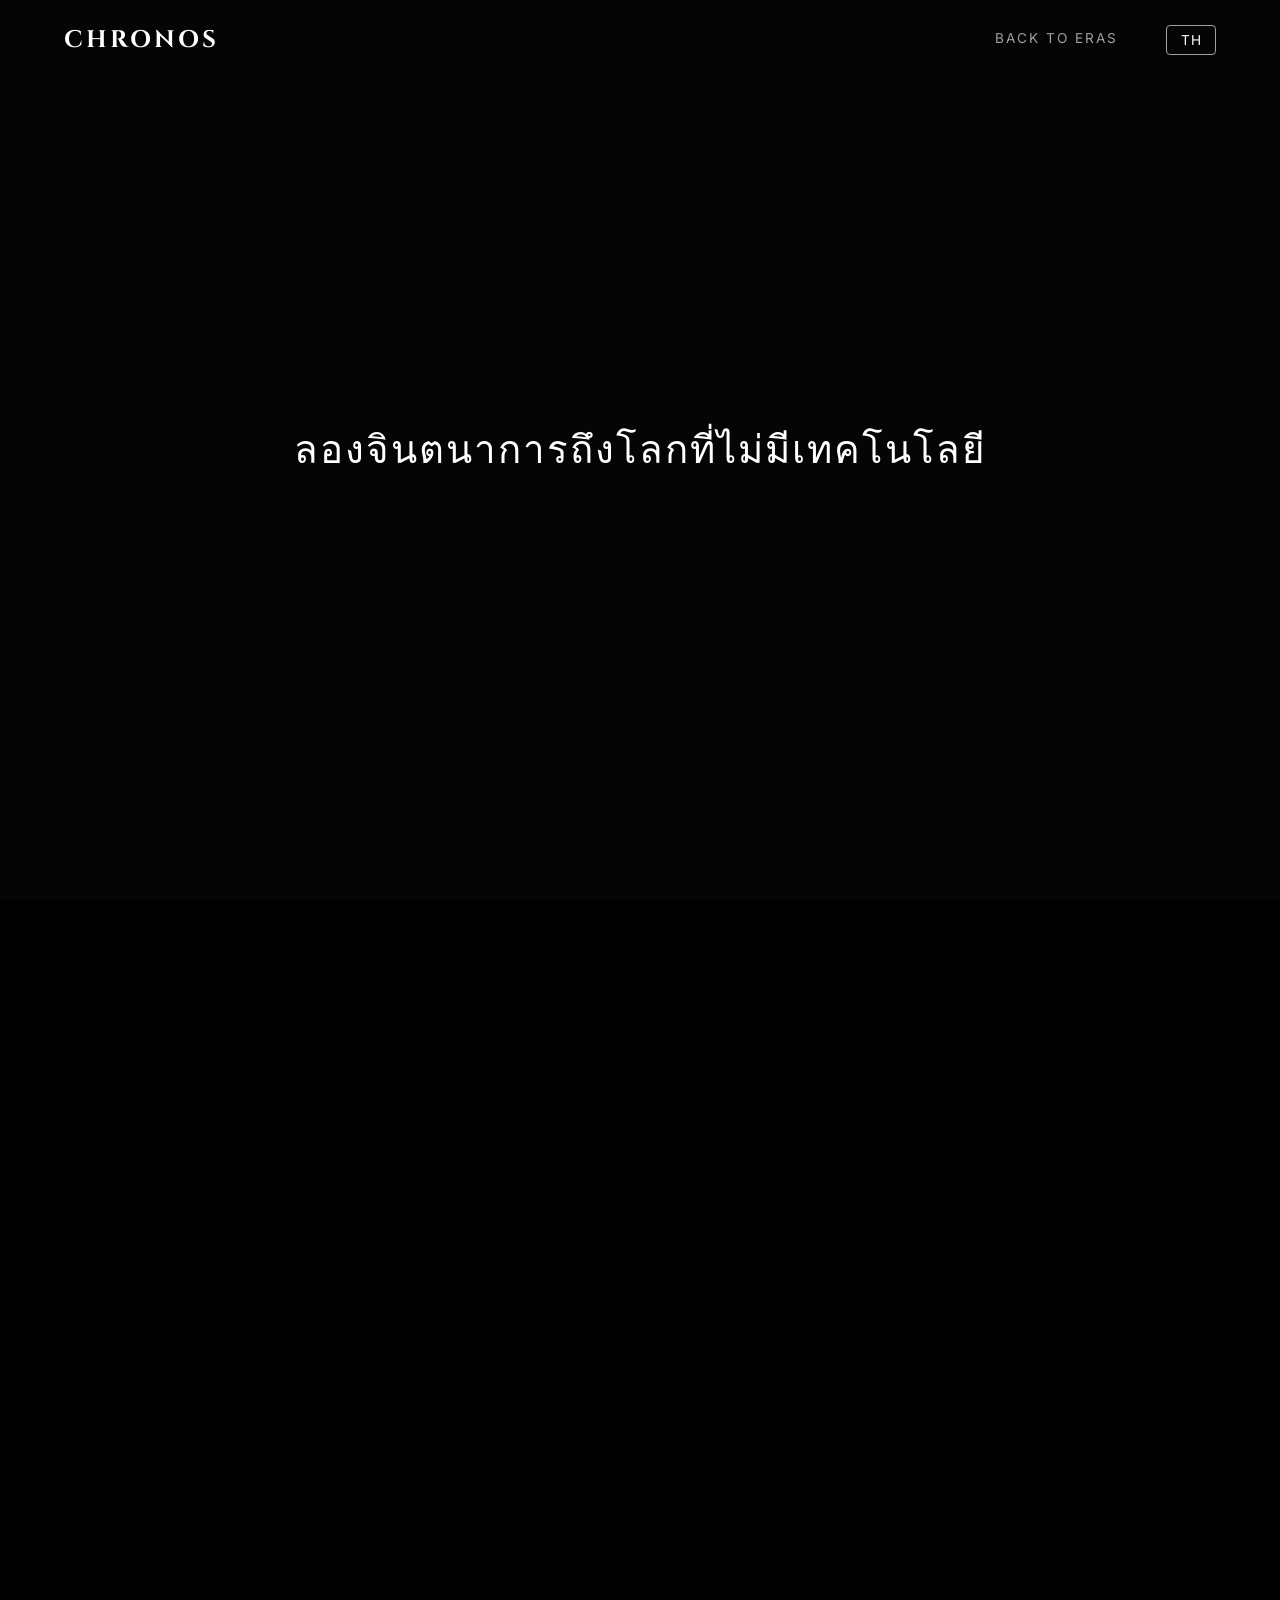
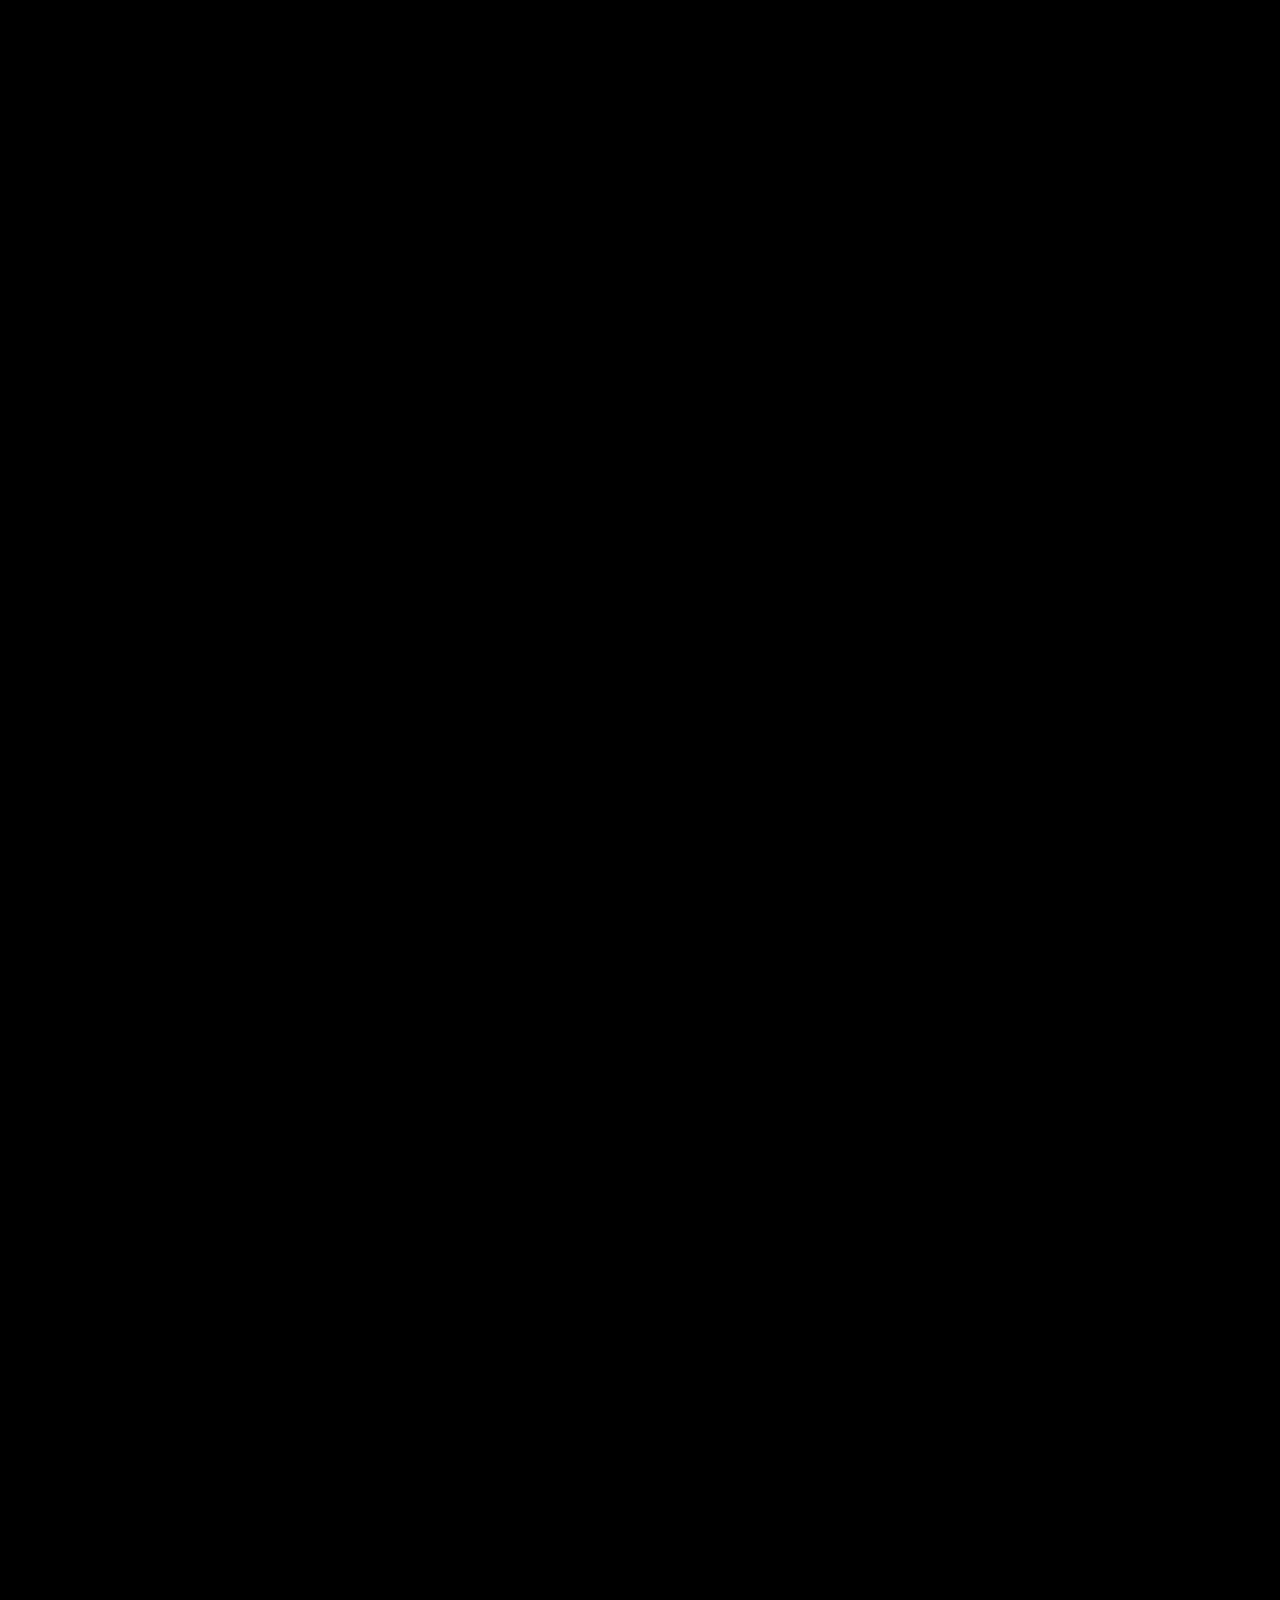
==== chapter1.html @ 2798e58b "feat: implement interactive vertical parallax slider with multi-language support and navigation scro" ====
<!DOCTYPE html>
<html lang="en">
<head>
    <meta charset="UTF-8">
    <meta name="viewport" content="width=device-width, initial-scale=1.0">
    <title>CHRONOS - Chapter 1: Stone Age</title>

    <!-- Google Fonts -->
    <link rel="preconnect" href="https://fonts.googleapis.com">
    <link rel="preconnect" href="https://fonts.gstatic.com" crossorigin>
    <link href="https://fonts.googleapis.com/css2?family=Cinzel:wght@400;700&family=Inter:wght@300;400;600&display=swap" rel="stylesheet">

    <!-- CSS -->
    <link rel="stylesheet" href="css/global.css">
    <link rel="stylesheet" href="css/chapter1.css">
</head>
<body>
    <!-- Navbar -->
    <nav class="navbar">
        <div class="nav-left">
            <a href="index.html" class="logo" id="nav-logo">CHRONOS</a>
        </div>
        <div class="nav-right">
            <ul class="nav-links">
                <li><a href="index.html?era=0" id="nav-back">Back to Eras</a></li>
            </ul>
            <!-- Language Switcher -->
            <button id="lang-toggle" class="control-btn" aria-label="Toggle Language">
                <span id="lang-text">TH</span>
            </button>
        </div>
    </nav>

    <!-- Scroll Spacer -->
    <div class="scroll-container"></div>

    <!-- Parallax Viewport -->
    <div class="parallax-viewport">
        <!-- Z-Index Matrix layers -->
        <img src="assets/img/sky-base.PNG" class="layer layer-sky" alt="Sky">
        
        <img src="assets/img/sun-rising.PNG" class="layer layer-sun" id="layer-sun" alt="Sun">
        
        <img src="assets/img/clouds-bg.PNG" class="layer layer-clouds-bg" id="layer-clouds-bg" alt="Clouds Background">

        <img src="assets/img/clouds-fg.PNG" class="layer layer-clouds-fg" id="layer-clouds-fg" alt="Clouds Foreground">
        
        <img src="assets/img/savanna-ground.PNG" class="layer layer-ground" alt="Savanna Ground">
        
        <img src="assets/img/Lion.png" class="layer layer-lion" id="layer-lion" alt="Lion">

        <img src="assets/img/deer.PNG" class="layer layer-deer" id="layer-deer" alt="Deer">

        <img src="assets/img/bird.png" class="layer layer-bird" id="layer-bird" alt="bird">

        <img src="assets/img/cave-entrance.PNG" class="layer layer-cave-entrance" id="layer-cave-entrance" alt="Cave Entrance">

        <img src="assets/img/cave-midground.PNG" class="layer layer-cave-mid" id="layer-cave-mid" alt="Cave Midground">

        <img src="assets/img/cave-foreground.PNG" class="layer layer-cave-front" id="layer-cave-front" alt="Cave Foreground">

        <!-- Phase 0: Prologue Overlay --> 
        <div class="black-overlay" id="black-overlay"></div>
        <div class="prologue-container" id="prologue-container">
            <p class="prologue-text" id="prologue-1"></p>
            <p class="prologue-text" id="prologue-2"></p>
            <p class="prologue-text" id="prologue-3"></p>
            <p class="prologue-text" id="prologue-4"></p>
        </div>

        <!-- Phase 4: Savanna Text Overlay -->
        <div class="savanna-text-container" id="savanna-text-container">
            <p id="savanna-text"></p>
        </div>
    </div>

    <!-- JS -->
    <script src="js/chapter1.js"></script>
</body>
</html>
---- css/global.css ----
@import url('https://fonts.googleapis.com/css2?family=Cinzel:wght@400;700&family=Inter:wght@300;400;600&display=swap');

:root {
    /* Color Palette - Permanent Dark Mode */
    --bg-color: #050505;
    --text-primary: #ffffff;
    --text-secondary: #a0a0a5;
    
    /* Dynamic Era Theme Color */
    --era-color: #d4af37; /* Default Gold */
    --accent-color: var(--era-color);
    --accent-hover: #f3e5ab;
    
    --nav-bg: rgba(5, 5, 5, 0.9);

    /* Typography */
    --font-heading: 'Cinzel', serif;
    --font-body: 'Inter', sans-serif;

    /* Layout */
    --nav-height: 80px;
}

* {
    margin: 0;
    padding: 0;
    box-sizing: border-box;
}

body {
    background-color: var(--bg-color);
    color: var(--text-primary);
    font-family: var(--font-body);
    overflow: hidden;
    /* Prevent body scroll entirely */
    line-height: 1.6;
    -webkit-font-smoothing: antialiased;
    transition: background-color 0.5s ease, color 0.5s ease;
}

/* Minimal Navbar */
.navbar {
    position: fixed;
    top: 0;
    left: 0;
    width: 100%;
    height: var(--nav-height);
    display: flex;
    justify-content: space-between;
    align-items: center;
    padding: 0 5%;
    z-index: 100;
    background: transparent;
}

.nav-left {
    display: flex;
    align-items: center;
}

.logo {
    font-family: var(--font-heading);
    font-size: 1.5rem;
    font-weight: 700;
    letter-spacing: 3px;
    color: var(--text-primary);
    text-transform: uppercase;
    text-decoration: none;
}

.nav-links {
    display: flex;
    list-style: none;
    gap: 3rem;
}

/* Navbar Controls (Theme, Lang) */
.nav-right {
    display: flex;
    align-items: center;
    gap: 3rem;
}

.control-btn {
    background: none;
    border: 1px solid var(--text-secondary);
    color: var(--text-primary);
    cursor: pointer;
    font-family: var(--font-body);
    font-size: 0.85rem;
    padding: 0.4rem 0.8rem;
    border-radius: 4px;
    display: flex;
    align-items: center;
    justify-content: center;
    transition: color 0.3s ease, background-color 0.3s ease, border-color 0.3s ease, opacity 0.3s ease;
    text-transform: uppercase;
    letter-spacing: 1px;
}

#lang-toggle {
    min-width: 50px;
    /* Lock width for TH/EN switch */
}

.control-btn:hover {
    border-color: var(--accent-color);
    color: var(--accent-color);
}

.control-btn svg {
    width: 18px;
    height: 18px;
    fill: currentColor;
}

.nav-links a {
    text-decoration: none;
    color: var(--text-secondary);
    font-size: 0.85rem;
    text-transform: uppercase;
    letter-spacing: 2px;
    transition: color 0.3s ease;
    position: relative;
    padding-bottom: 5px;

    /* Layout Lock */
    display: inline-flex;
    justify-content: center;
    align-items: center;
    min-width: 80px;
}

.nav-links a:hover,
.nav-links a.active {
    color: var(--accent-color);
}

.nav-links a::after {
    content: '';
    position: absolute;
    bottom: 0;
    left: 0;
    width: 0;
    height: 1px;
    background-color: var(--accent-color);
    transition: width 0.3s ease;
}

.nav-links a:hover::after,
.nav-links a.active::after {
    width: 100%;
}
---- css/chapter1.css ----
/* Reset & Base overrides for Chapter 1 */
body {
    background-color: #000;
    margin: 0;
    overflow-x: hidden;
    overflow-y: auto;
}

/* Scroll spacer creates the scrollable area */
.scroll-container {
    height: 400vh;
    width: 100%;
    position: absolute;
    top: 0;
    left: 0;
    z-index: 0;
}

/* Fixed Viewport traps the visual elements to the screen */
.parallax-viewport {
    position: fixed;
    top: 0;
    left: 0;
    width: 100%;
    height: 100vh;
    overflow: hidden;
    z-index: 1;
    pointer-events: none;
    /* Let scroll events pass through to the body */
}

/* Universal Layer styling */
.layer {
    position: absolute;
    top: 0;
    left: 0;
    width: 100%;
    height: 100%;
    object-fit: cover;
    will-change: transform, opacity, filter;
    /* Center origin works best for general scaling, can adjust per layer if needed */
    transform-origin: center center;
}

/* --- Z-Index Matrix --- */

/* Phase 4 / Static Backgrounds */
.layer-sky {
    z-index: 10;
}

.layer-sun {
    z-index: 20;
    transform: translateY(100%);
    /* Start below horizon */
}

.layer-clouds-bg {
    z-index: 30;
    opacity: 0.8;
    animation: driftBg 60s ease-in-out infinite;
}

.layer-clouds-fg {
    z-index: 35;
    opacity: 0.9;
    animation: driftFg 45s ease-in-out infinite;
}

@keyframes driftBg {

    0%,
    100% {
        transform: scale(1.1) translateX(-15%);
    }

    50% {
        transform: scale(1.1) translateX(15%);
    }
}

@keyframes driftFg {

    0%,
    100% {
        transform: scale(1.15) translateX(15%);
    }

    50% {
        transform: scale(1.15) translateX(-15%);
    }
}

.layer-ground {
    z-index: 40;
    object-position: center bottom;
    /* ขยายภาพให้ใหญ่ขึ้น (1.3) เพื่อชดเชยการโดนดันลง (15%) ภาพจะได้เต็มจอพอดี */
    transform: scale(1) translateY(25%);
}

.layer-lion {
    z-index: 45;
    /* อยู่เหนือพื้นทุ่งหญ้า แต่อยู่หลังถ้ำ */
    top: auto;
    bottom: 5%;
    /* ปรับความสูงให้ดูเหมือนยืนบนพื้น */
    left: 60%;
    /* ขยับไปทางซ้าย */
    width: 30vw;
    /* ขนาดของสิงโต (ปรับตาม perspective) */
    height: auto;
    object-fit: contain;
}

.layer-deer {
    z-index: 45;
    /* อยู่เหนือพื้นทุ่งหญ้า แต่อยู่หลังถ้ำ */
    top: auto;
    bottom: 15%;
    /* ปรับความสูงให้ดูเหมือนยืนบนพื้น */
    left: 35%;
    /* ขยับไปทางซ้าย */
    width: 30vw;
    /* ขนาดของสิงโต (ปรับตาม perspective) */
    height: auto;
    object-fit: contain;
}

.layer-bird {
    z-index: 50;
    /* อยู่เหนือพื้นทุ่งหญ้า แต่อยู่หลังถ้ำ */
    top: 8%;
    bottom: auto;
    /* ปรับความสูงให้ดูเหมือนยืนบนพื้น */
    left: 55%;
    /* ขยับไปทางซ้าย */
    width: 25vw;
    /* ขนาดของสิงโต (ปรับตาม perspective) */
    height: auto;
    object-fit: contain;
}

/* Phase 1, 2 & 3 / Foreground elements */
.layer-cave-mid {
    z-index: 50;
    /* Adjust origin if the cave hole isn't exactly centered */
    transform-origin: center 40%;
}

.layer-cave-front {
    z-index: 60;
    transform-origin: center center;
}

/* Phase 0 / Overlays & Text */
.black-overlay {
    position: absolute;
    top: 0;
    left: 0;
    width: 100%;
    height: 100%;
    background-color: #050505;
    z-index: 70;
    will-change: opacity;
}

.prologue-container {
    position: absolute;
    top: 50%;
    left: 50%;
    transform: translate(-50%, -50%);
    z-index: 80;
    width: 80%;
    height: 100px;
}

.prologue-text {
    font-family: var(--font-body);
    font-size: clamp(1.2rem, 3vw, 2.5rem);
    color: #fff;
    opacity: 0;
    position: absolute;
    top: 50%;
    left: 50%;
    transform: translate(-50%, 30px);
    /* Start slightly lower */
    width: 100%;
    text-align: center;
    letter-spacing: 2px;
    font-weight: 300;
    transition: opacity 1.2s ease, transform 1.2s ease;
}

.prologue-text.active {
    opacity: 1;
    transform: translate(-50%, -50%);
    /* Move to center */
}

.prologue-text.exit {
    opacity: 0;
    transform: translate(-50%, -130px);
    /* Slide up and fade out */
    transition: opacity 1s ease, transform 1s ease;
}

.savanna-text-container {
    position: absolute;
    top: 20%;
    left: 9%;
    max-width: 800px;
    z-index: 90;
    opacity: 0;
    will-change: opacity, transform;
    transform: translateY(20px);
}

.savanna-text-container p {
    font-family: var(--font-body);
    font-size: clamp(1.2rem, 2vw, 1.8rem);
    color: #a30000;
    line-height: 1.6;
    letter-spacing: 1px;
}

/* =========================================
   Responsive Design (iPad & Tablets)
   ========================================= */

@media (max-width: 1024px) {

    /* Adjust Prologue Text */
    .prologue-text {
        font-size: clamp(1rem, 4vw, 1.8rem);
        width: 90%;
        line-height: 1.4;
    }

    /* Adjust Savanna Text */
    .savanna-text-container {
        left: 5%;
        bottom: 12%;
        max-width: 90%;
    }

    .savanna-text-container p {
        font-size: clamp(1.1rem, 3vw, 1.5rem);
    }
}

/* Handle portrait/squarish screens specifically (like iPad in portrait mode) */
@media (max-aspect-ratio: 4/3) {
    .layer-cave-mid {
        transform-origin: center 45%;
        /* Shift zoom origin slightly down for taller screens */
    }

    .layer-ground {
        /* Don't push down as far on taller screens to prevent empty gaps */
        transform: scale(1.1) translateY(10%);
    }

    .layer-lion {
        width: 25vw;
        /* ขยายสิงโตให้ใหญ่ขึ้นในจอมือถือ/ไอแพด */
        bottom: 18%;
        left: 10%;
    }
}
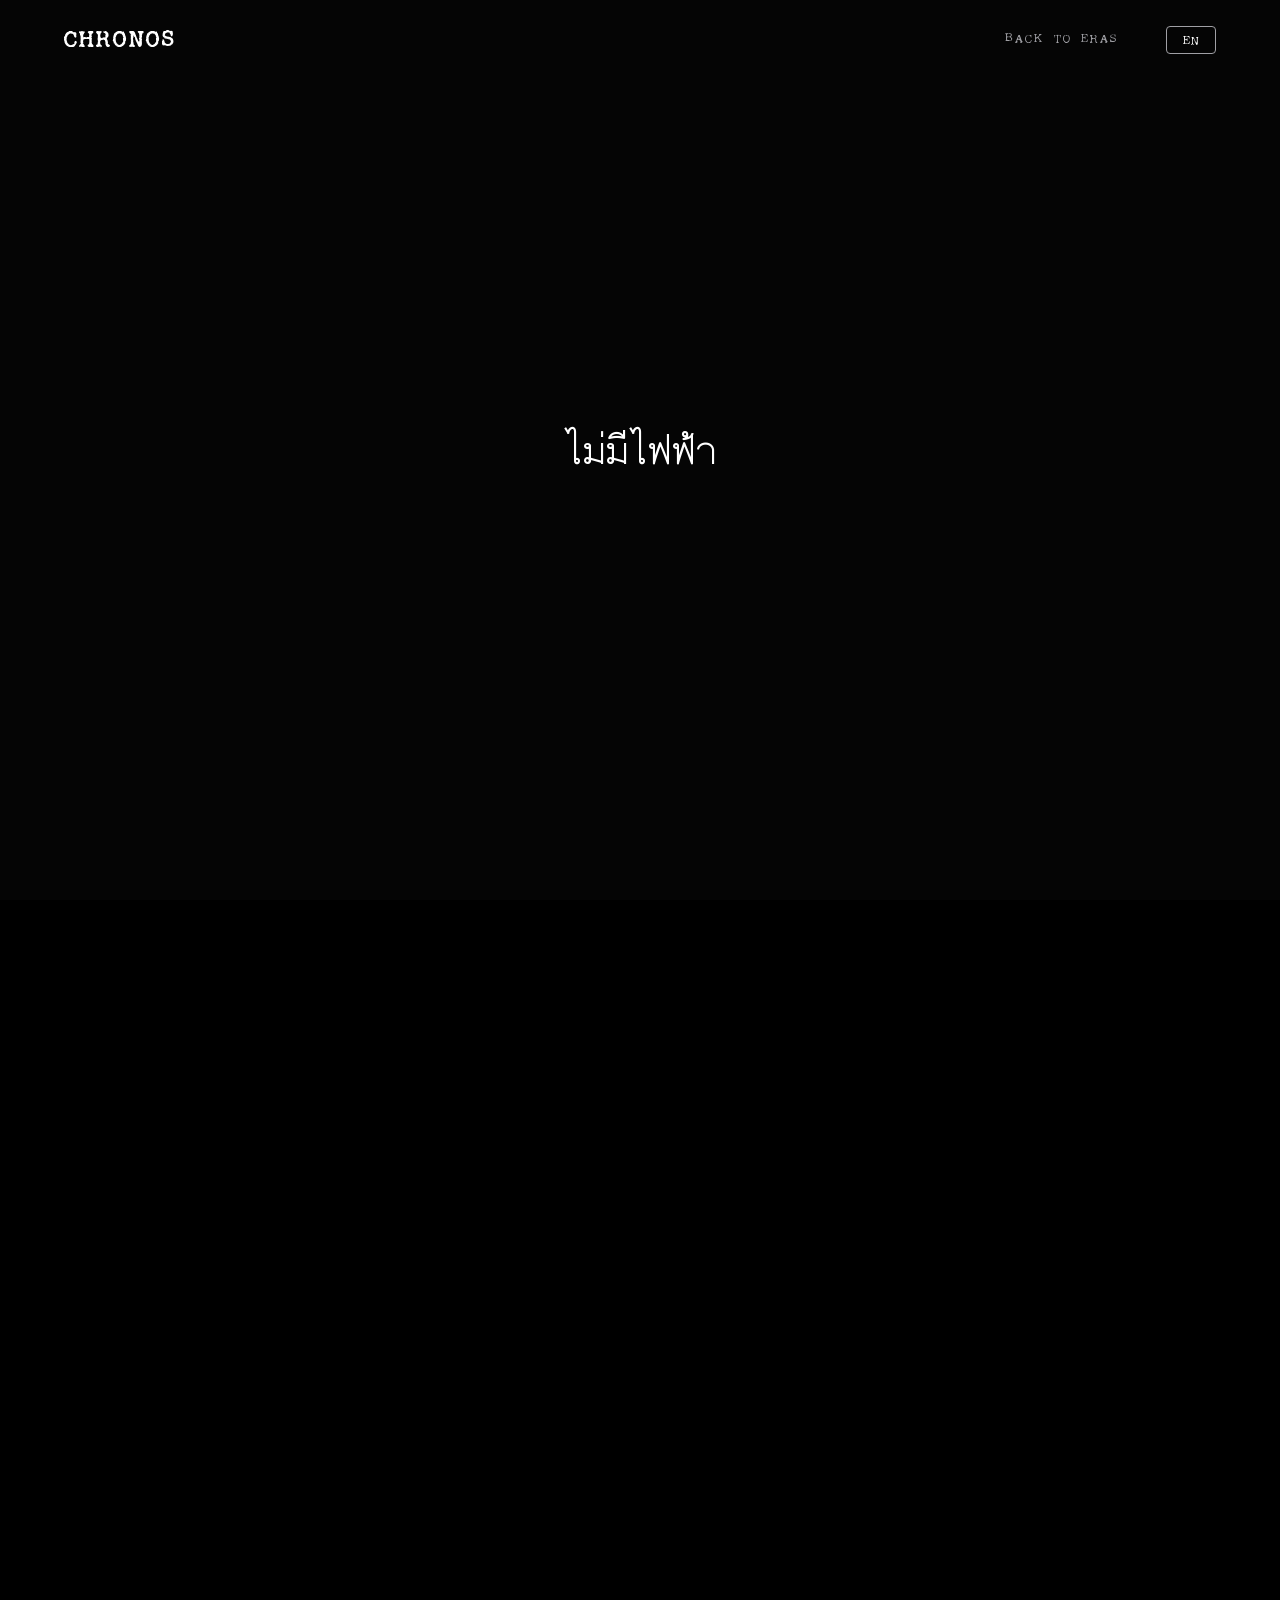
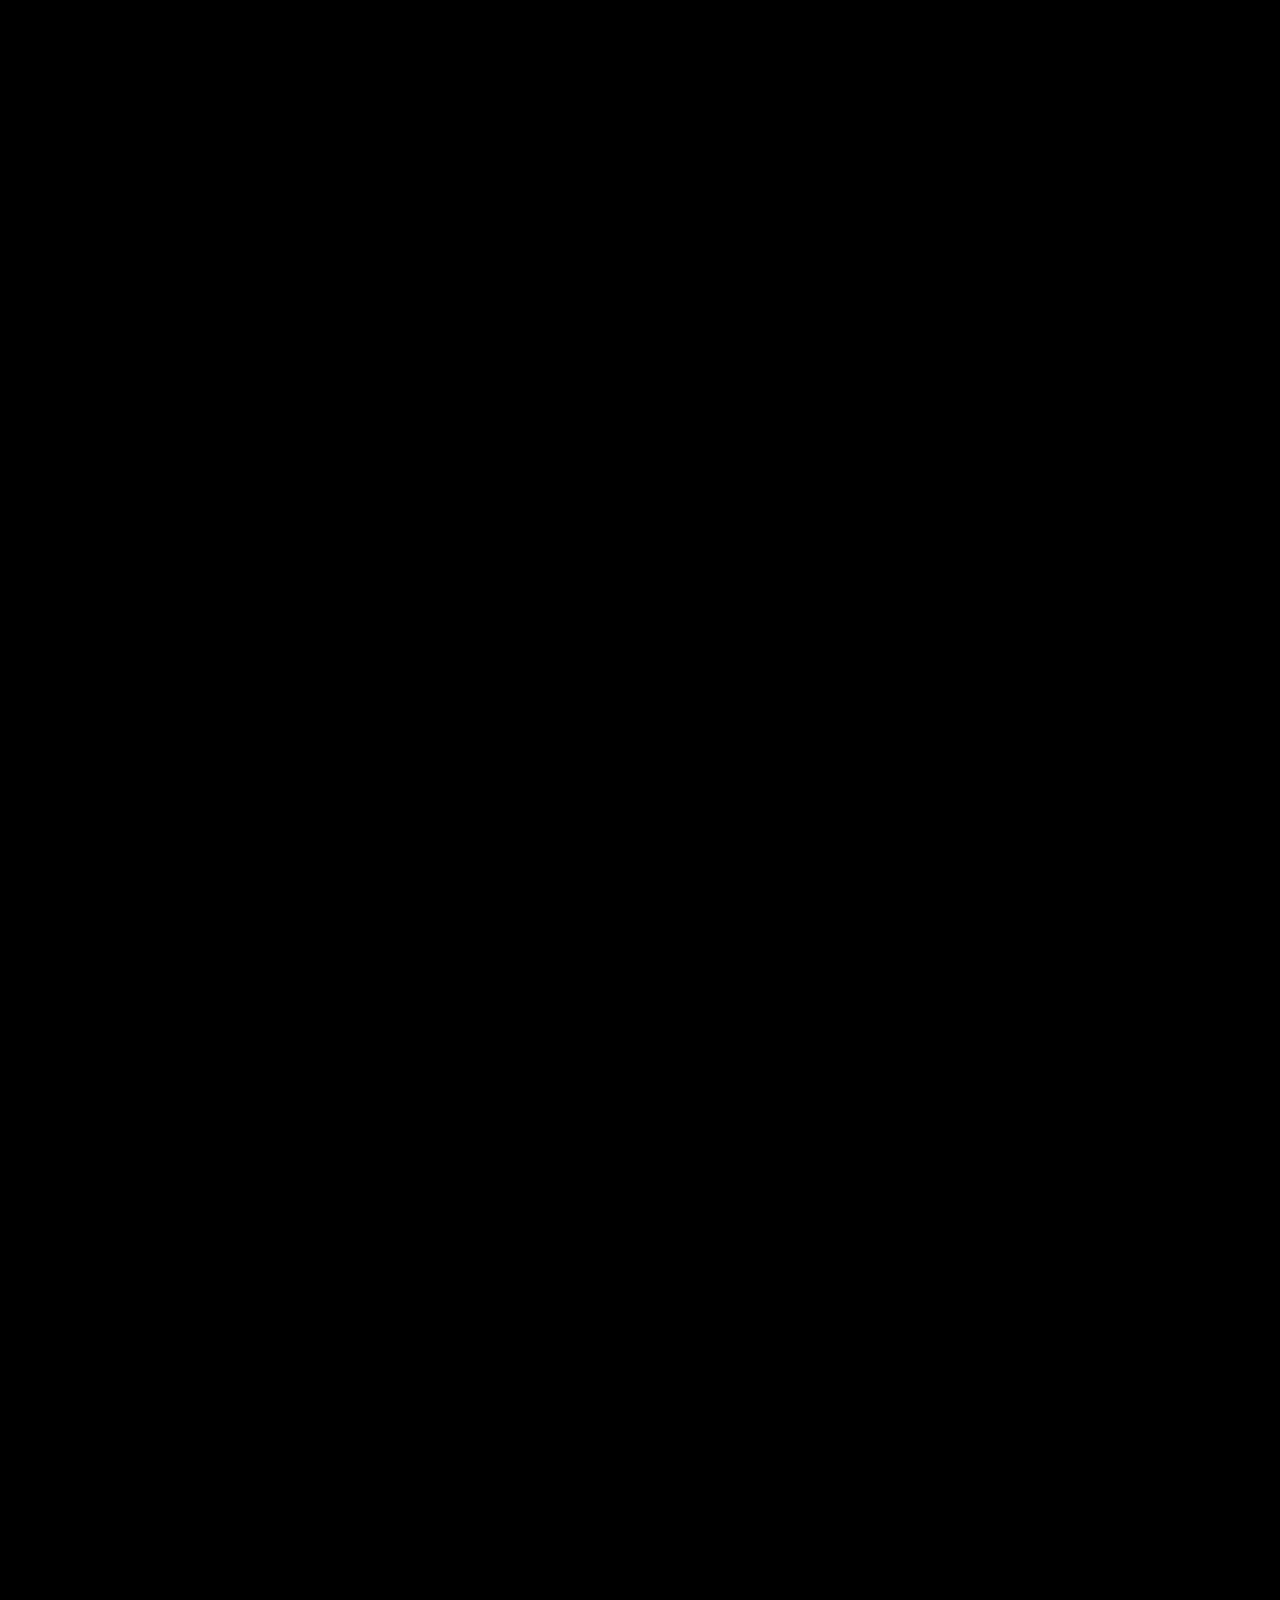
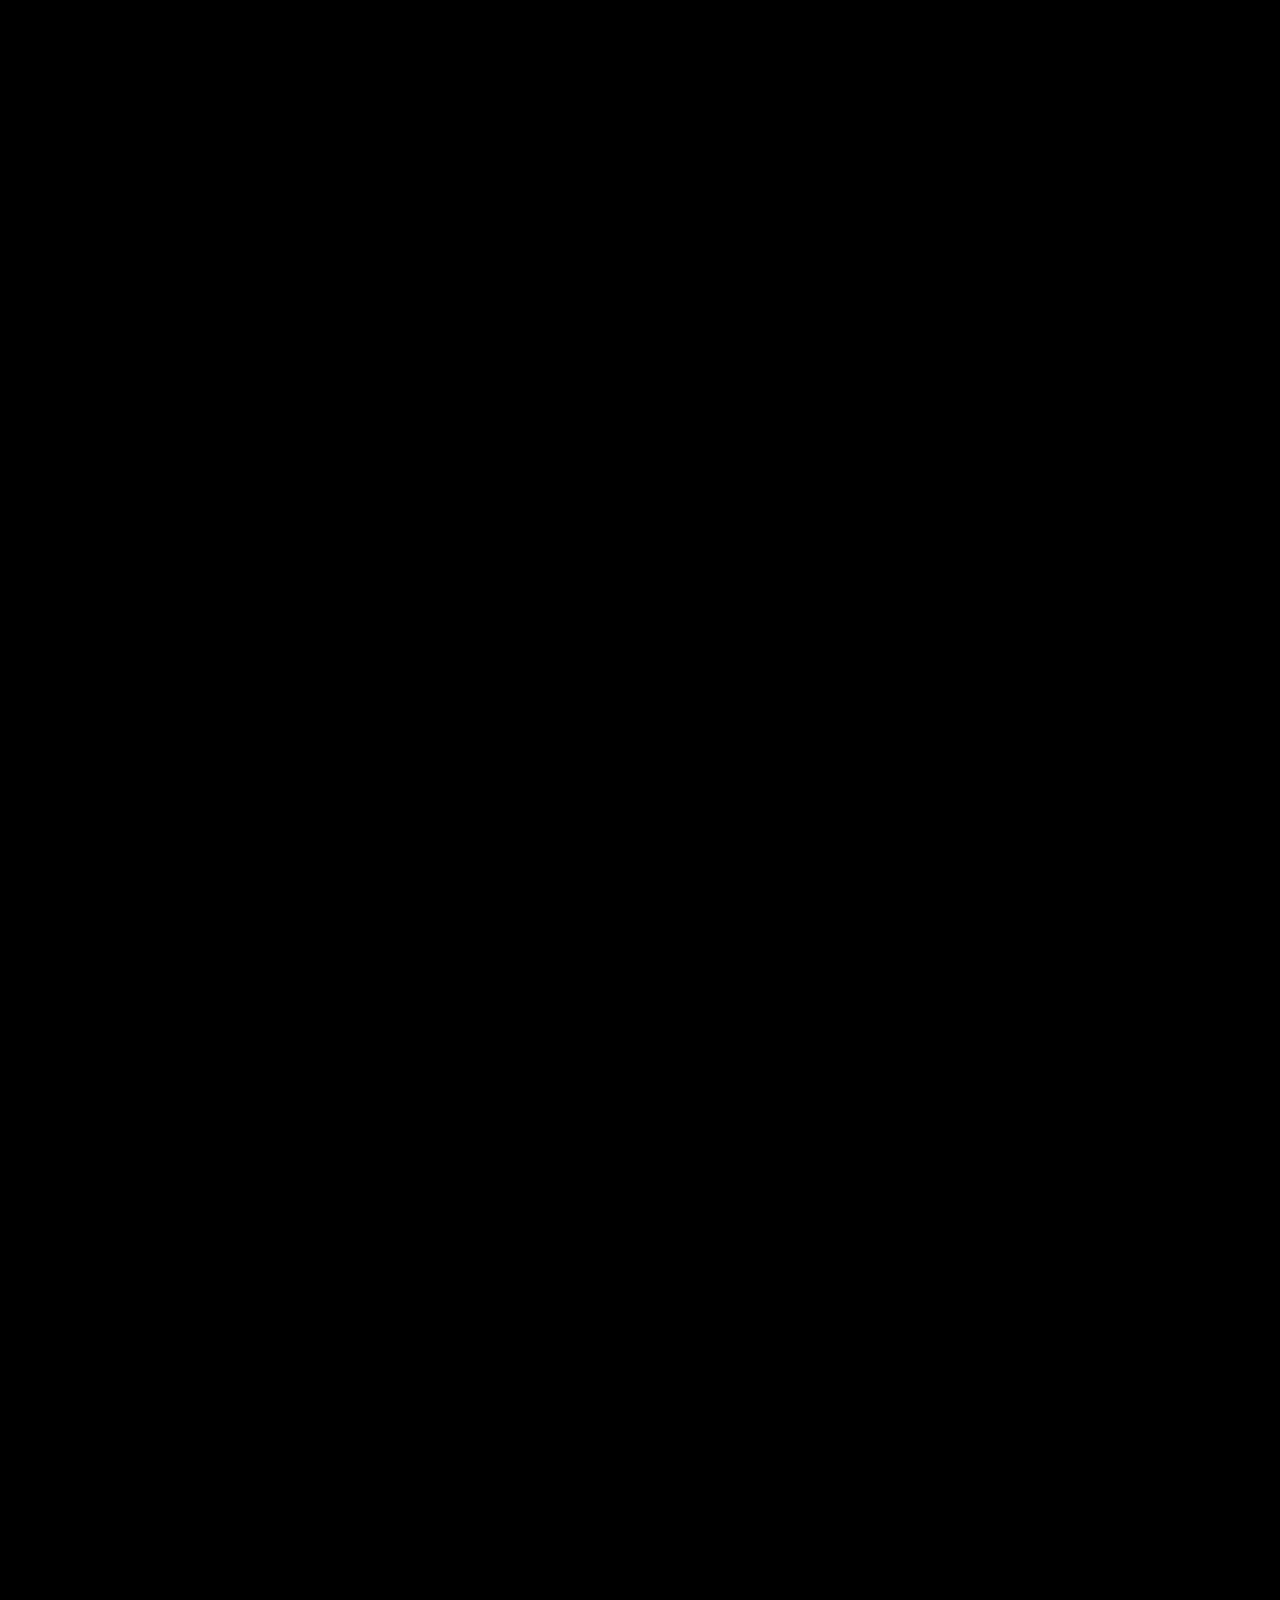
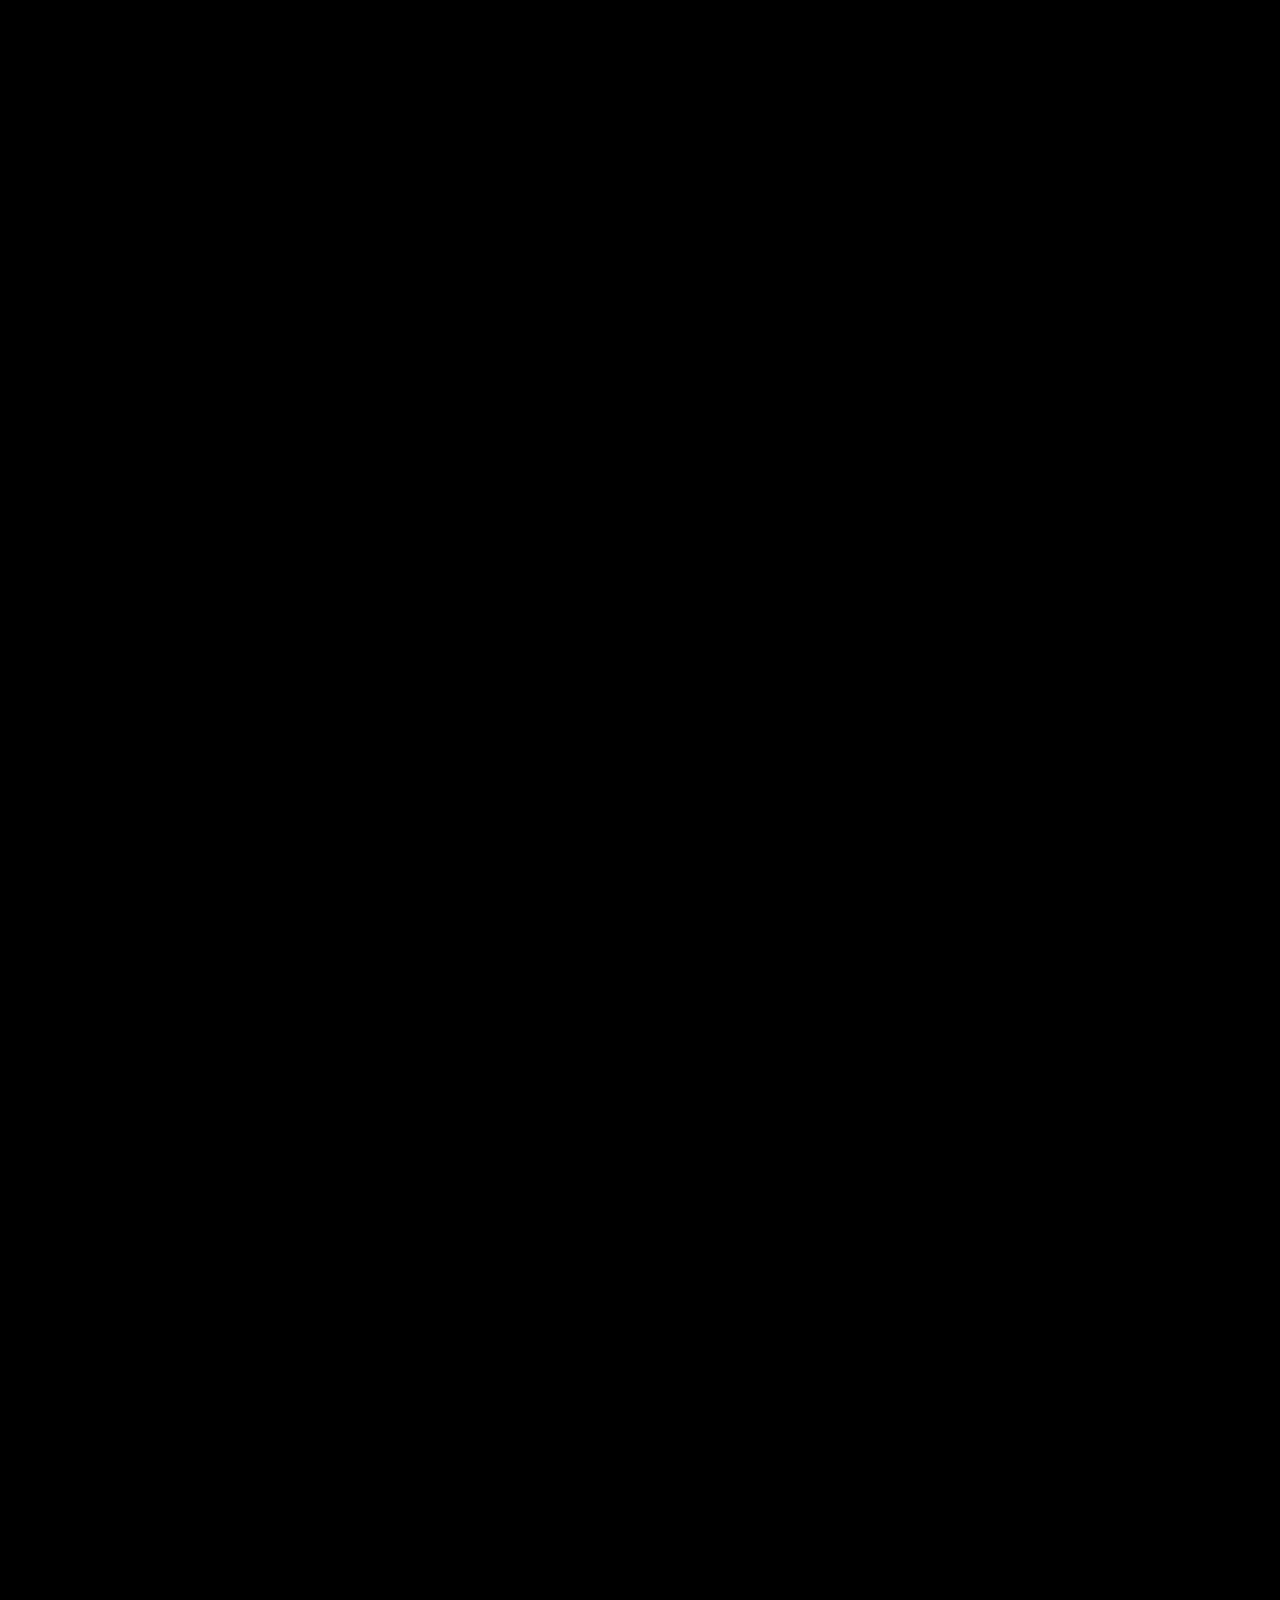
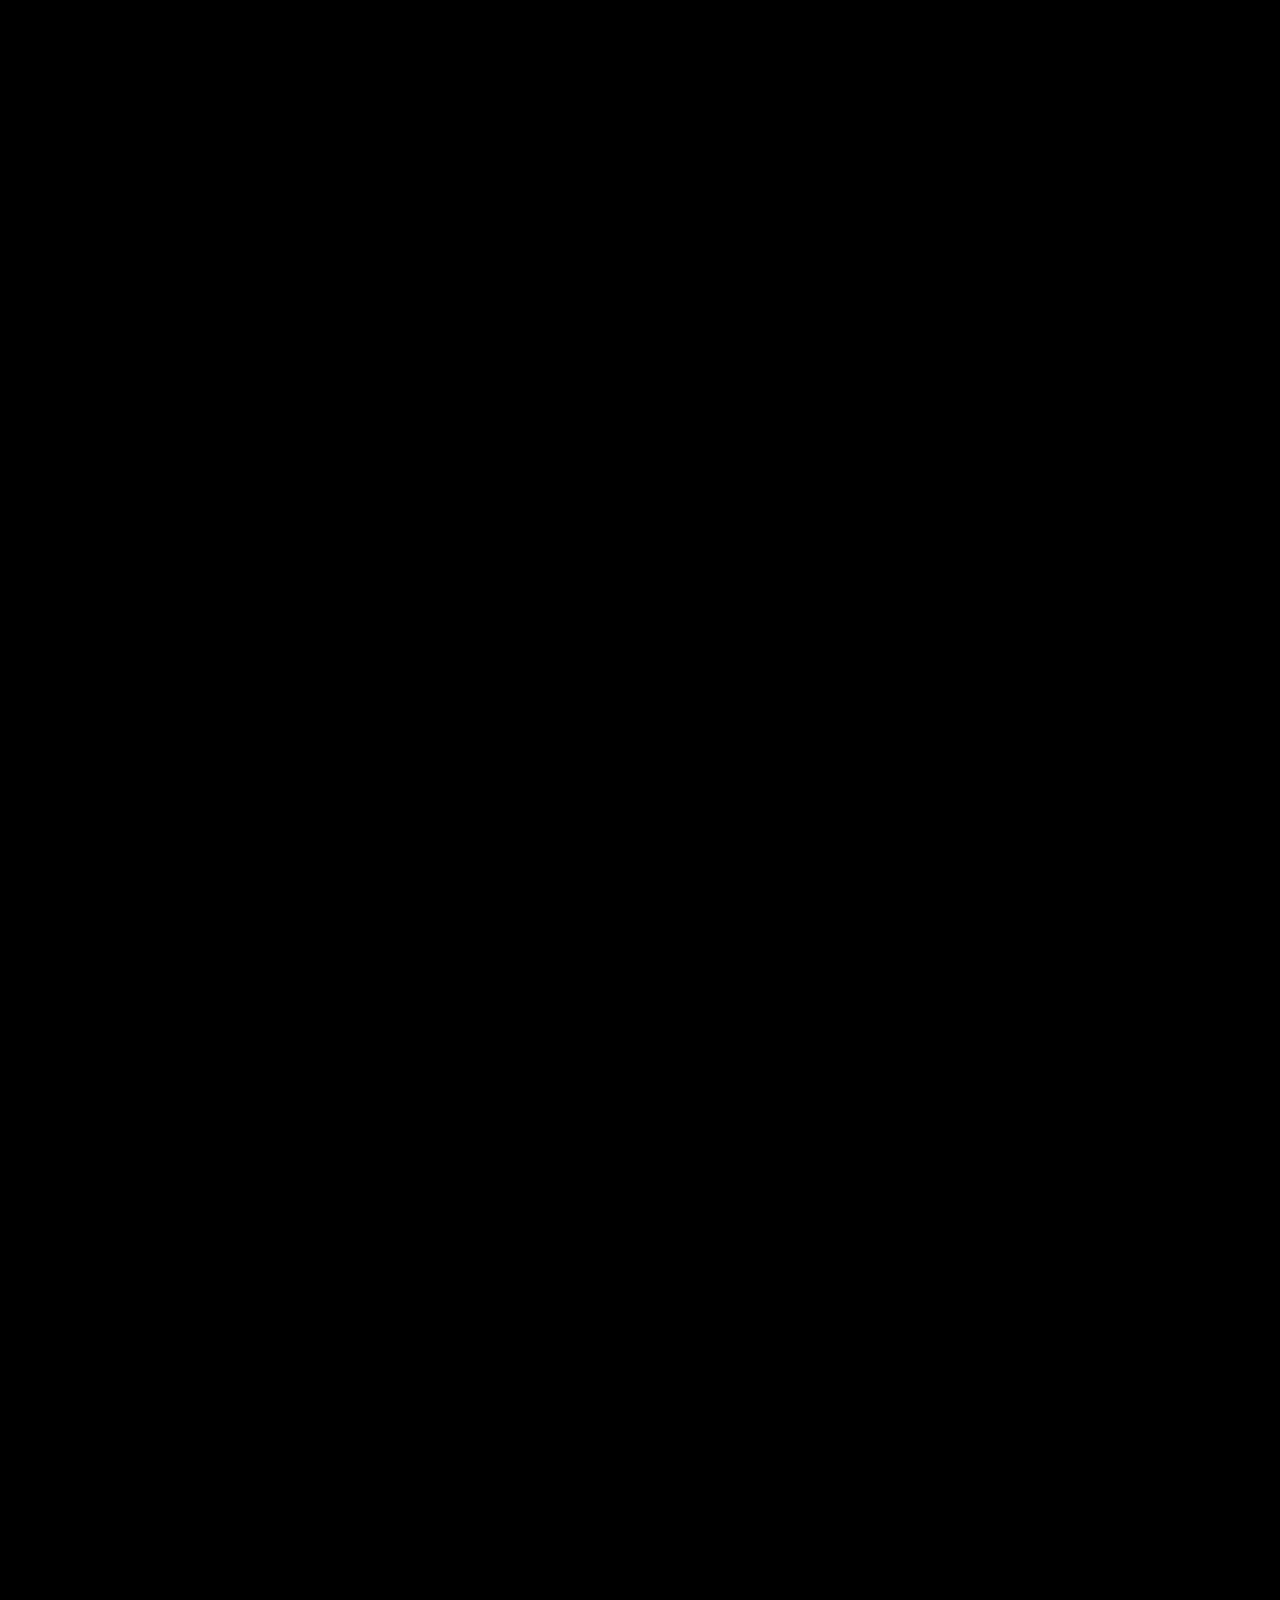
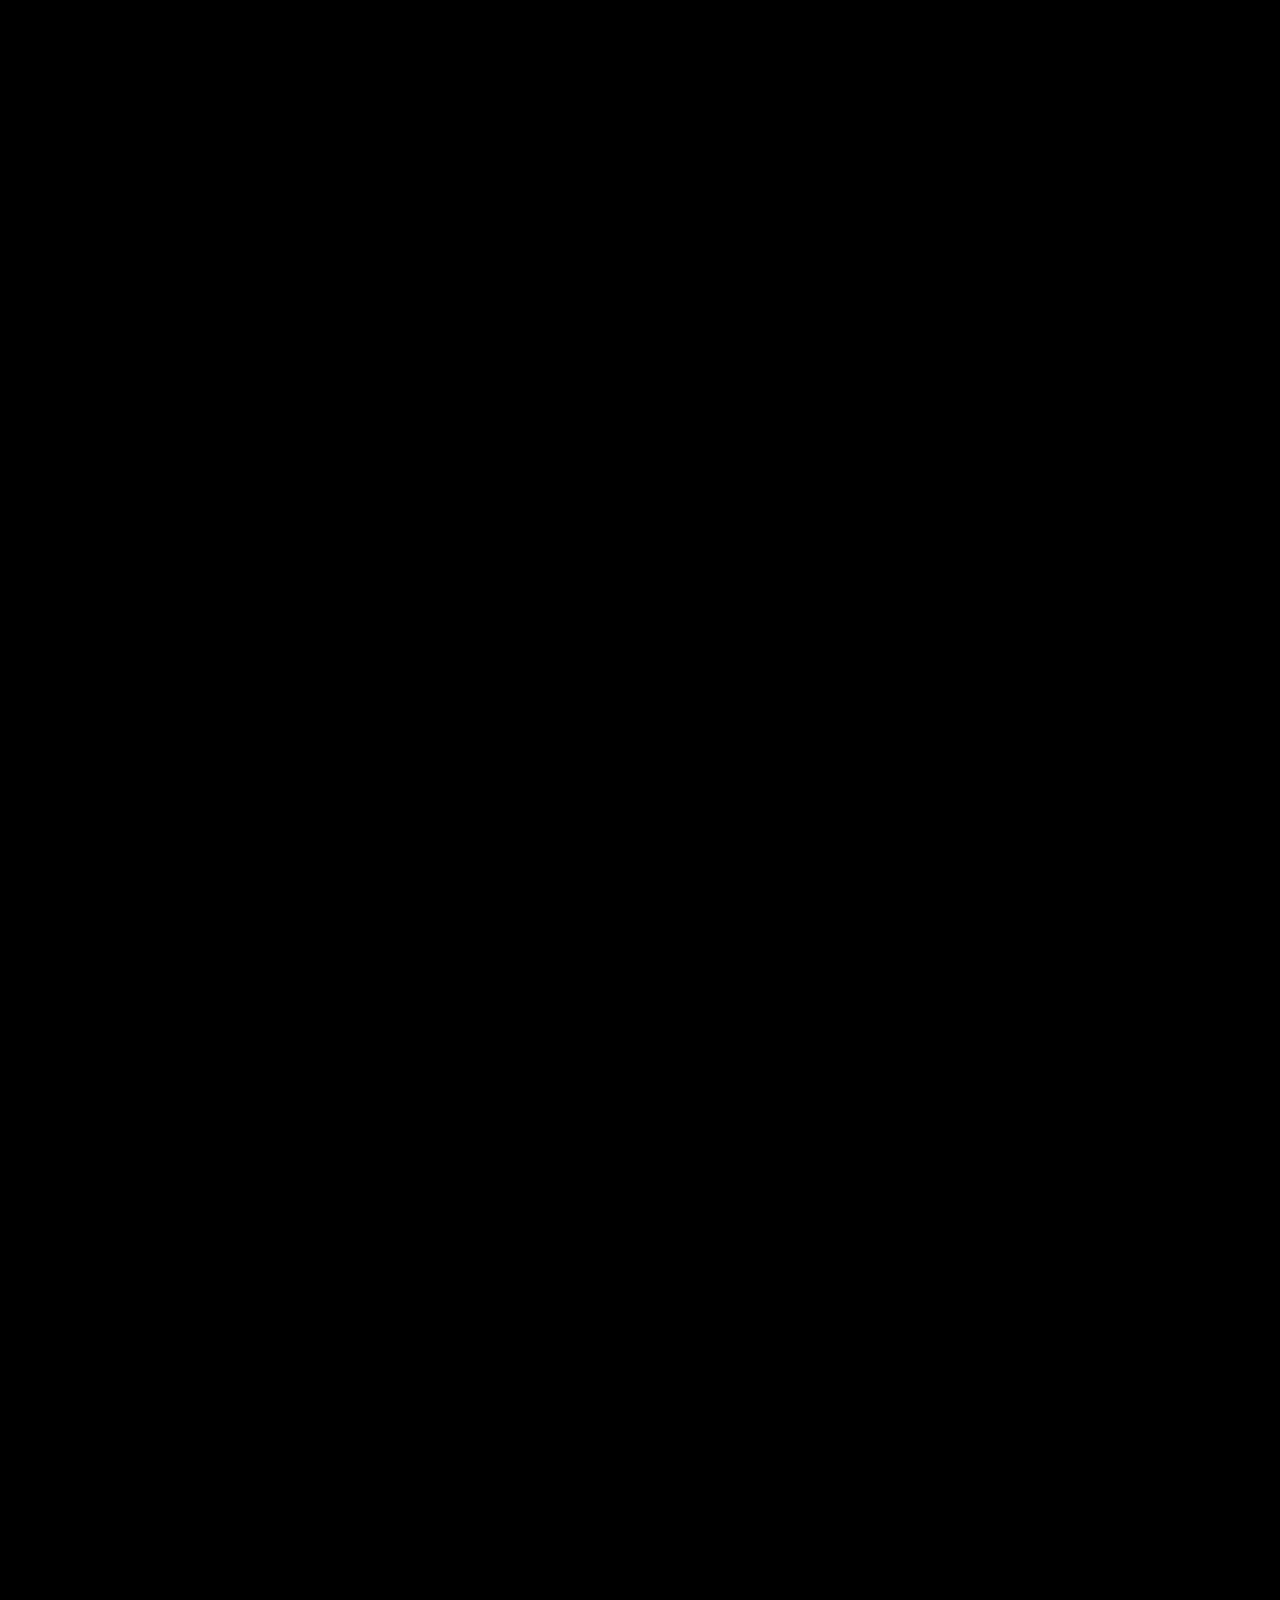
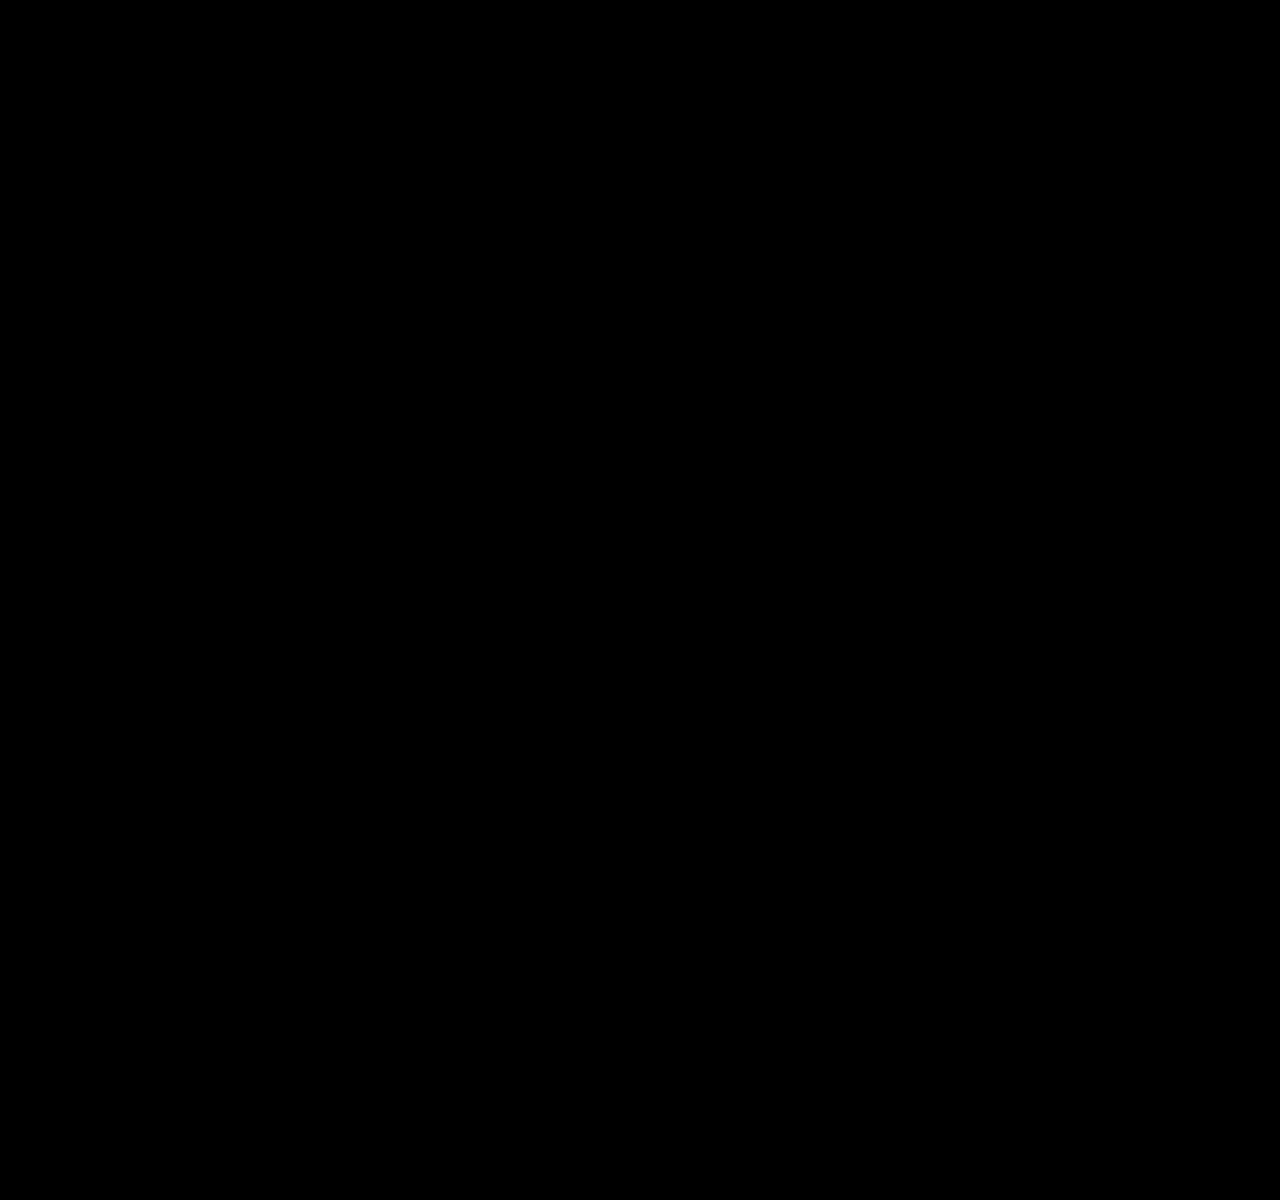
==== commit d348d740: "Update_Scene3" ====
--- a/chapter1.html
+++ b/chapter1.html
@@ -1,5 +1,6 @@
 <!DOCTYPE html>
 <html lang="en">
+
 <head>
     <meta charset="UTF-8">
     <meta name="viewport" content="width=device-width, initial-scale=1.0">
@@ -8,12 +9,14 @@
     <!-- Google Fonts -->
     <link rel="preconnect" href="https://fonts.googleapis.com">
     <link rel="preconnect" href="https://fonts.gstatic.com" crossorigin>
-    <link href="https://fonts.googleapis.com/css2?family=Cinzel:wght@400;700&family=Inter:wght@300;400;600&display=swap" rel="stylesheet">
+    <link href="https://fonts.googleapis.com/css2?family=Cinzel:wght@400;700&family=Inter:wght@300;400;600&display=swap"
+        rel="stylesheet">
 
     <!-- CSS -->
     <link rel="stylesheet" href="css/global.css">
     <link rel="stylesheet" href="css/chapter1.css">
 </head>
+
 <body>
     <!-- Navbar -->
     <nav class="navbar">
@@ -38,28 +41,30 @@
     <div class="parallax-viewport">
         <!-- Z-Index Matrix layers -->
         <img src="assets/img/sky-base.PNG" class="layer layer-sky" alt="Sky">
-        
+
         <img src="assets/img/sun-rising.PNG" class="layer layer-sun" id="layer-sun" alt="Sun">
-        
+
         <img src="assets/img/clouds-bg.PNG" class="layer layer-clouds-bg" id="layer-clouds-bg" alt="Clouds Background">
 
         <img src="assets/img/clouds-fg.PNG" class="layer layer-clouds-fg" id="layer-clouds-fg" alt="Clouds Foreground">
-        
+
         <img src="assets/img/savanna-ground.PNG" class="layer layer-ground" alt="Savanna Ground">
-        
+
         <img src="assets/img/Lion.png" class="layer layer-lion" id="layer-lion" alt="Lion">
 
         <img src="assets/img/deer.PNG" class="layer layer-deer" id="layer-deer" alt="Deer">
 
         <img src="assets/img/bird.png" class="layer layer-bird" id="layer-bird" alt="bird">
 
-        <img src="assets/img/cave-entrance.PNG" class="layer layer-cave-entrance" id="layer-cave-entrance" alt="Cave Entrance">
+        <img src="assets/img/cave-entrance.PNG" class="layer layer-cave-entrance" id="layer-cave-entrance"
+            alt="Cave Entrance">
 
         <img src="assets/img/cave-midground.PNG" class="layer layer-cave-mid" id="layer-cave-mid" alt="Cave Midground">
 
-        <img src="assets/img/cave-foreground.PNG" class="layer layer-cave-front" id="layer-cave-front" alt="Cave Foreground">
+        <img src="assets/img/cave-foreground.PNG" class="layer layer-cave-front" id="layer-cave-front"
+            alt="Cave Foreground">
 
-        <!-- Phase 0: Prologue Overlay --> 
+        <!-- Phase 0: Prologue Overlay -->
         <div class="black-overlay" id="black-overlay"></div>
         <div class="prologue-container" id="prologue-container">
             <p class="prologue-text" id="prologue-1"></p>
@@ -72,9 +77,43 @@
         <div class="savanna-text-container" id="savanna-text-container">
             <p id="savanna-text"></p>
         </div>
+
+        <!-- Phase 5: Story Continuation -->
+        <img src="assets/img/Bg3.PNG" class="layer layer-phase5 layer-bg3" id="layer-bg3" alt="Background 3">
+        <img src="assets/img/Sun4.png" class="layer layer-phase5 layer-sun4" id="layer-sun4" alt="Sun 4">
+        <img src="assets/img/Grass.PNG" class="layer layer-phase5 layer-grass" id="layer-grass" alt="Grass">
+        <img src="assets/img/Shadow_hibilis.PNG" class="layer layer-phase5 layer-shadow-habilis"
+            id="layer-shadow-habilis" alt="Shadow Habilis">
+        <img src="assets/img/Shadow_erectus.PNG" class="layer layer-phase5 layer-shadow-erectus"
+            id="layer-shadow-erectus" alt="Shadow Erectus">
+
+        <!-- Footprints moving at the bottom -->
+        <div class="footprints-container layer-phase5" id="footprints-container">
+            <img src="assets/img/footDino.PNG" class="footprint" id="foot-1" alt="Footprint 1">
+            <img src="assets/img/footDino.PNG" class="footprint" id="foot-2" alt="Footprint 2">
+            <img src="assets/img/footDino.PNG" class="footprint" id="foot-3" alt="Footprint 3">
+            <img src="assets/img/footDino.PNG" class="footprint" id="foot-4" alt="Footprint 4">
+            <img src="assets/img/footDino.PNG" class="footprint" id="foot-5" alt="Footprint 5">
+        </div>
+
+        <!-- Character Popups -->
+        <div class="character-popup" id="popup-habilis">
+            <p id="text-popup-habilis"></p>
+        </div>
+        <div class="character-popup" id="popup-erectus">
+            <p id="text-popup-erectus"></p>
+        </div>
+
+        <!-- Section Transition Mask -->
+        <div class="section-transition-mask" id="section-transition-mask"></div>
+
+        <div class="scene3-text-container" id="scene3-text-container">
+            <p id="scene3-text"></p>
+        </div>
     </div>
 
     <!-- JS -->
     <script src="js/chapter1.js"></script>
 </body>
-</html>
+
+</html>
--- a/css/global.css
+++ b/css/global.css
@@ -1,21 +1,39 @@
 @import url('https://fonts.googleapis.com/css2?family=Cinzel:wght@400;700&family=Inter:wght@300;400;600&display=swap');
+
+@font-face {
+    font-family: 'Andreas';
+    src: url('../Font/Font_Eng/ANDRT___.ttf') format('truetype');
+}
+
+@font-face {
+    font-family: 'TorsilpDeMak';
+    src: url('../Font/Font_Thai/TorsilpDeMak.ttf') format('truetype');
+    font-weight: normal;
+}
+
+@font-face {
+    font-family: 'TorsilpDeMak';
+    src: url('../Font/Font_Thai/TorsilpDeMakBold.ttf') format('truetype');
+    font-weight: bold;
+}
 
 :root {
     /* Color Palette - Permanent Dark Mode */
     --bg-color: #050505;
     --text-primary: #ffffff;
     --text-secondary: #a0a0a5;
-    
+
     /* Dynamic Era Theme Color */
-    --era-color: #d4af37; /* Default Gold */
+    --era-color: #d4af37;
+    /* Default Gold */
     --accent-color: var(--era-color);
     --accent-hover: #f3e5ab;
-    
+
     --nav-bg: rgba(5, 5, 5, 0.9);
 
     /* Typography */
-    --font-heading: 'Cinzel', serif;
-    --font-body: 'Inter', sans-serif;
+    --font-heading: 'Andreas', 'TorsilpDeMak', serif;
+    --font-body: 'Andreas', 'TorsilpDeMak', sans-serif;
 
     /* Layout */
     --nav-height: 80px;
@@ -27,6 +45,8 @@
     box-sizing: border-box;
 }
 
+
+
 body {
     background-color: var(--bg-color);
     color: var(--text-primary);
@@ -35,6 +55,9 @@
     /* Prevent body scroll entirely */
     line-height: 1.6;
     -webkit-font-smoothing: antialiased;
+    -moz-osx-font-smoothing: grayscale;
+    text-rendering: optimizeLegibility;
+    font-feature-settings: "mark" 1, "mkmk" 1, "ccmp" 1, "liga" 1;
     transition: background-color 0.5s ease, color 0.5s ease;
 }
 
--- a/css/chapter1.css
+++ b/css/chapter1.css
@@ -8,7 +8,7 @@
 
 /* Scroll spacer creates the scrollable area */
 .scroll-container {
-    height: 400vh;
+    height: 1200vh;
     width: 100%;
     position: absolute;
     top: 0;
@@ -206,8 +206,8 @@
 
 .savanna-text-container {
     position: absolute;
-    top: 20%;
-    left: 9%;
+    top: 18%;
+    left: 8%;
     max-width: 800px;
     z-index: 90;
     opacity: 0;
@@ -217,10 +217,185 @@
 
 .savanna-text-container p {
     font-family: var(--font-body);
-    font-size: clamp(1.2rem, 2vw, 1.8rem);
-    color: #a30000;
+    font-size: clamp(1.2rem, 1.8vw, 1.8rem);
+    color: #000000;
     line-height: 1.6;
     letter-spacing: 1px;
+    white-space: pre-line;
+}
+
+:lang(th) .prologue-text,
+:lang(th) .savanna-text-container p {
+    font-weight: bold;
+}
+
+/* Phase 5 Layers */
+.layer-phase5 {
+    opacity: 0;
+    will-change: transform, opacity;
+}
+
+.layer-bg3 {
+    z-index: 100;
+}
+
+.layer-sun4 {
+    z-index: 101;
+    transform-origin: center bottom;
+}
+
+.layer-shadow-habilis {
+    z-index: 105;
+    transform-origin: bottom center;
+    object-fit: contain;
+    object-position: 80% bottom;
+    pointer-events: auto;
+    transition: filter 0.3s ease;
+}
+
+.layer-shadow-habilis.clickable {
+    cursor: pointer;
+}
+
+.layer-shadow-habilis.clickable:hover {
+    filter: drop-shadow(0 0 15px rgba(255, 255, 255, 1)) drop-shadow(0 0 35px rgba(255, 255, 150, 0.8));
+}
+
+.layer-shadow-erectus {
+    z-index: 106;
+    transform-origin: bottom center;
+    object-fit: contain;
+    object-position: -20% bottom;
+    pointer-events: auto;
+    transition: filter 0.3s ease;
+}
+
+.layer-shadow-erectus.clickable {
+    cursor: pointer;
+}
+
+.layer-shadow-erectus.clickable:hover {
+    filter: drop-shadow(0 0 15px rgba(255, 255, 255, 1)) drop-shadow(0 0 35px rgba(255, 255, 150, 0.8));
+}
+
+.layer-grass {
+    z-index: 104;
+}
+
+.footprints-container {
+    position: absolute;
+    bottom: 5%;
+    left: -110vw;
+    /* Container starts entirely off-screen to the left */
+    width: 110vw;
+    /* Wide enough to hold all footprints */
+    height: 15vh;
+    z-index: 150;
+    display: flex;
+    flex-direction: row-reverse;
+    /* Footprint 1 is on the rightmost edge */
+    justify-content: space-between;
+    align-items: center;
+}
+
+.footprint {
+    width: clamp(120px, 25vw, 350px);
+    height: auto;
+    opacity: 1;
+    /* Always visible */
+    will-change: transform;
+}
+
+/* Stagger them to look like walking */
+.footprint:nth-child(even) {
+    transform: translateY(30px) rotate(15deg);
+}
+
+.footprint:nth-child(odd) {
+    transform: translateY(-15px) rotate(-10deg);
+}
+
+.character-popup {
+    position: absolute;
+    width: 30vw;
+    min-width: 250px;
+    max-width: 400px;
+    background: rgba(0, 0, 0, 0.75);
+    padding: 1.5rem;
+    border-radius: 8px;
+    border: 1px solid rgba(255, 255, 255, 0.15);
+    backdrop-filter: blur(4px);
+    white-space: pre-line;
+    color: #fff;
+    font-family: var(--font-body);
+    font-size: clamp(1rem, 1.2vw, 1.3rem);
+    line-height: 1.6;
+    opacity: 0;
+    pointer-events: none;
+    transition: opacity 0.4s ease, transform 0.4s ease;
+    z-index: 130;
+    text-align: center;
+}
+
+#popup-habilis {
+    bottom: 25%;
+    left: 20%;
+    transform: translateY(20px);
+}
+
+#popup-habilis.show {
+    opacity: 1;
+    transform: translateY(0);
+}
+
+#popup-erectus {
+    bottom: 25%;
+    right: 20%;
+    transform: translateY(20px);
+}
+
+#popup-erectus.show {
+    opacity: 1;
+    transform: translateY(0);
+}
+
+.section-transition-mask {
+    position: absolute;
+    top: 0;
+    left: 0;
+    width: 100vw;
+    height: 100vh;
+    background-color: #000000;
+    /* Pitch black for maximum darkness */
+    z-index: 120;
+    /* Cover everything to hide the crossfade */
+    opacity: 0;
+    will-change: opacity;
+    pointer-events: none;
+}
+
+.scene3-text-container {
+    position: absolute;
+    top: 34%;
+    left: 51.1%;
+    transform: translate(-50%, 100vh);
+    width: 80%;
+    max-width: 900px;
+    z-index: 110;
+    opacity: 0;
+    text-align: center;
+}
+
+.scene3-text-container p {
+    font-family: var(--font-body);
+    font-size: clamp(1.2rem, 1.8vw, 2.2rem);
+    color: #000;
+    line-height: 2;
+    white-space: pre-line;
+}
+
+:lang(th) .scene3-text-container p {
+    font-weight: bold;
 }
 
 /* =========================================
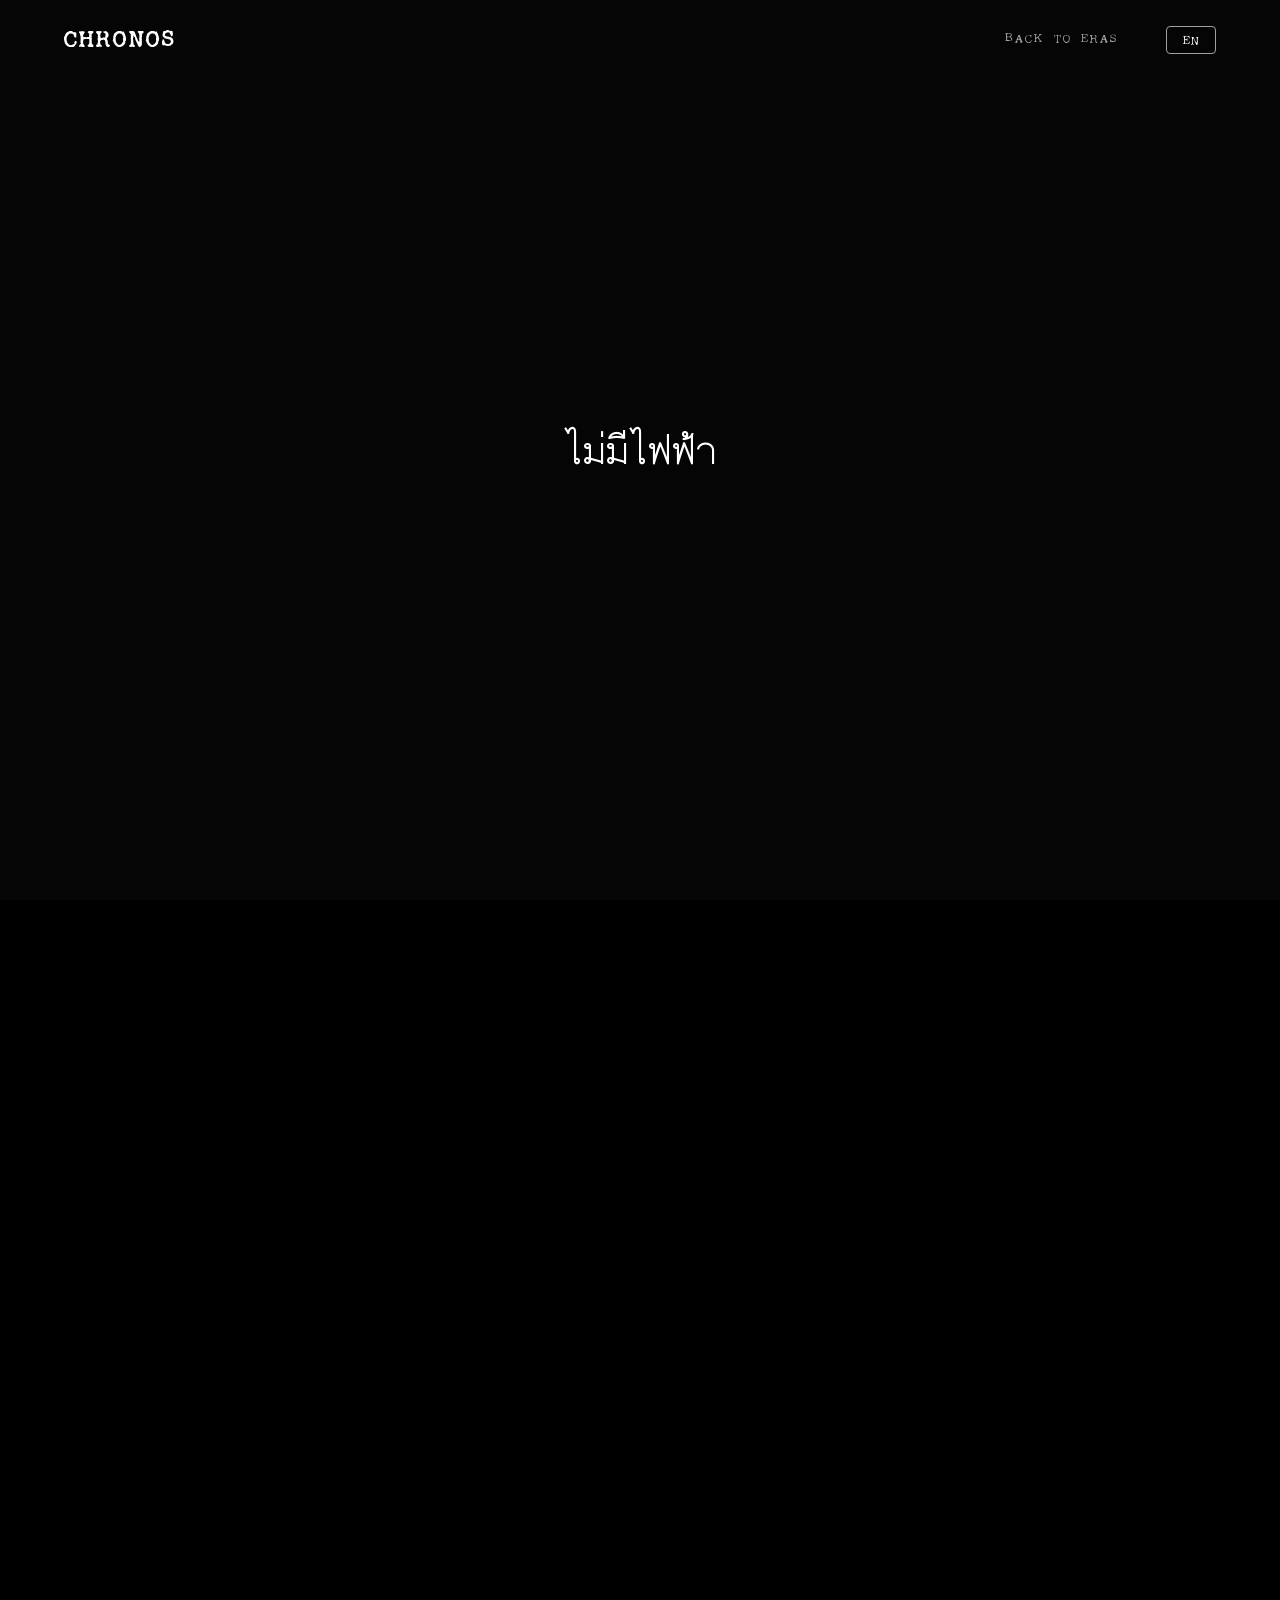
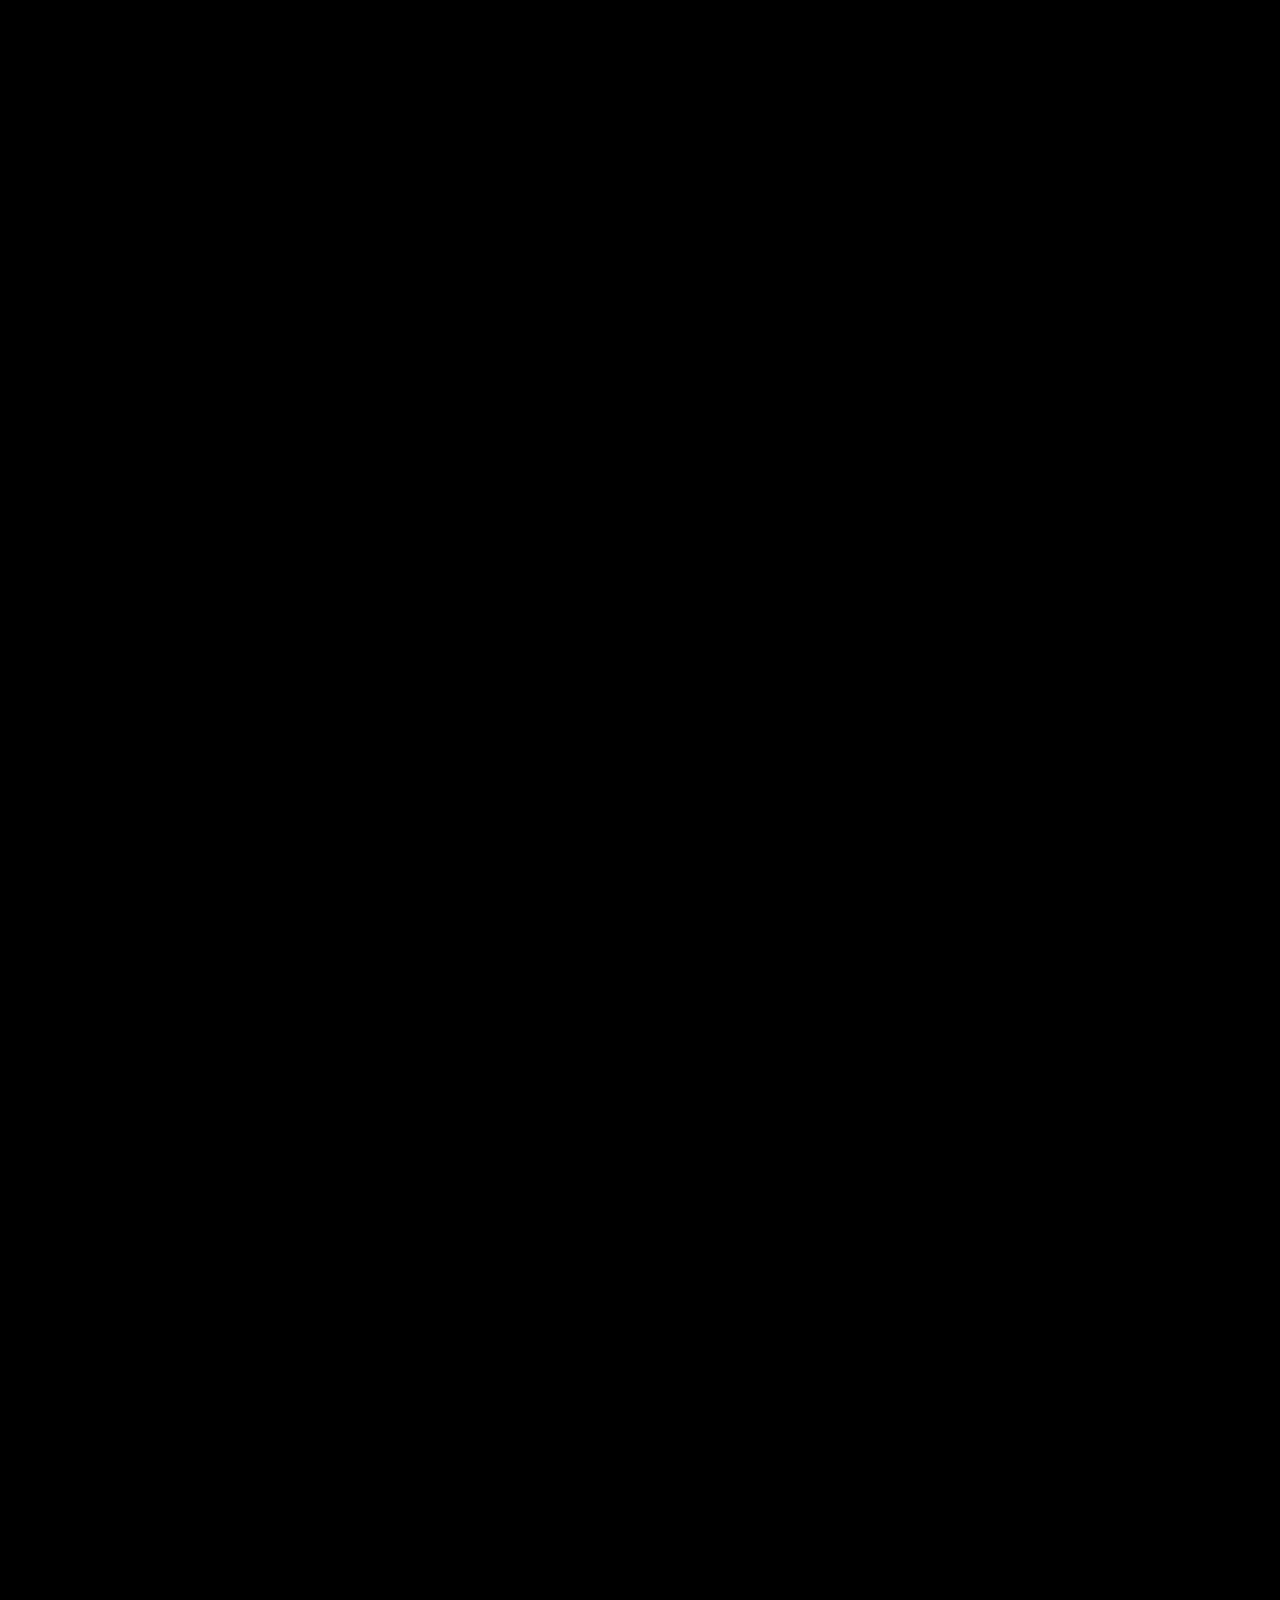
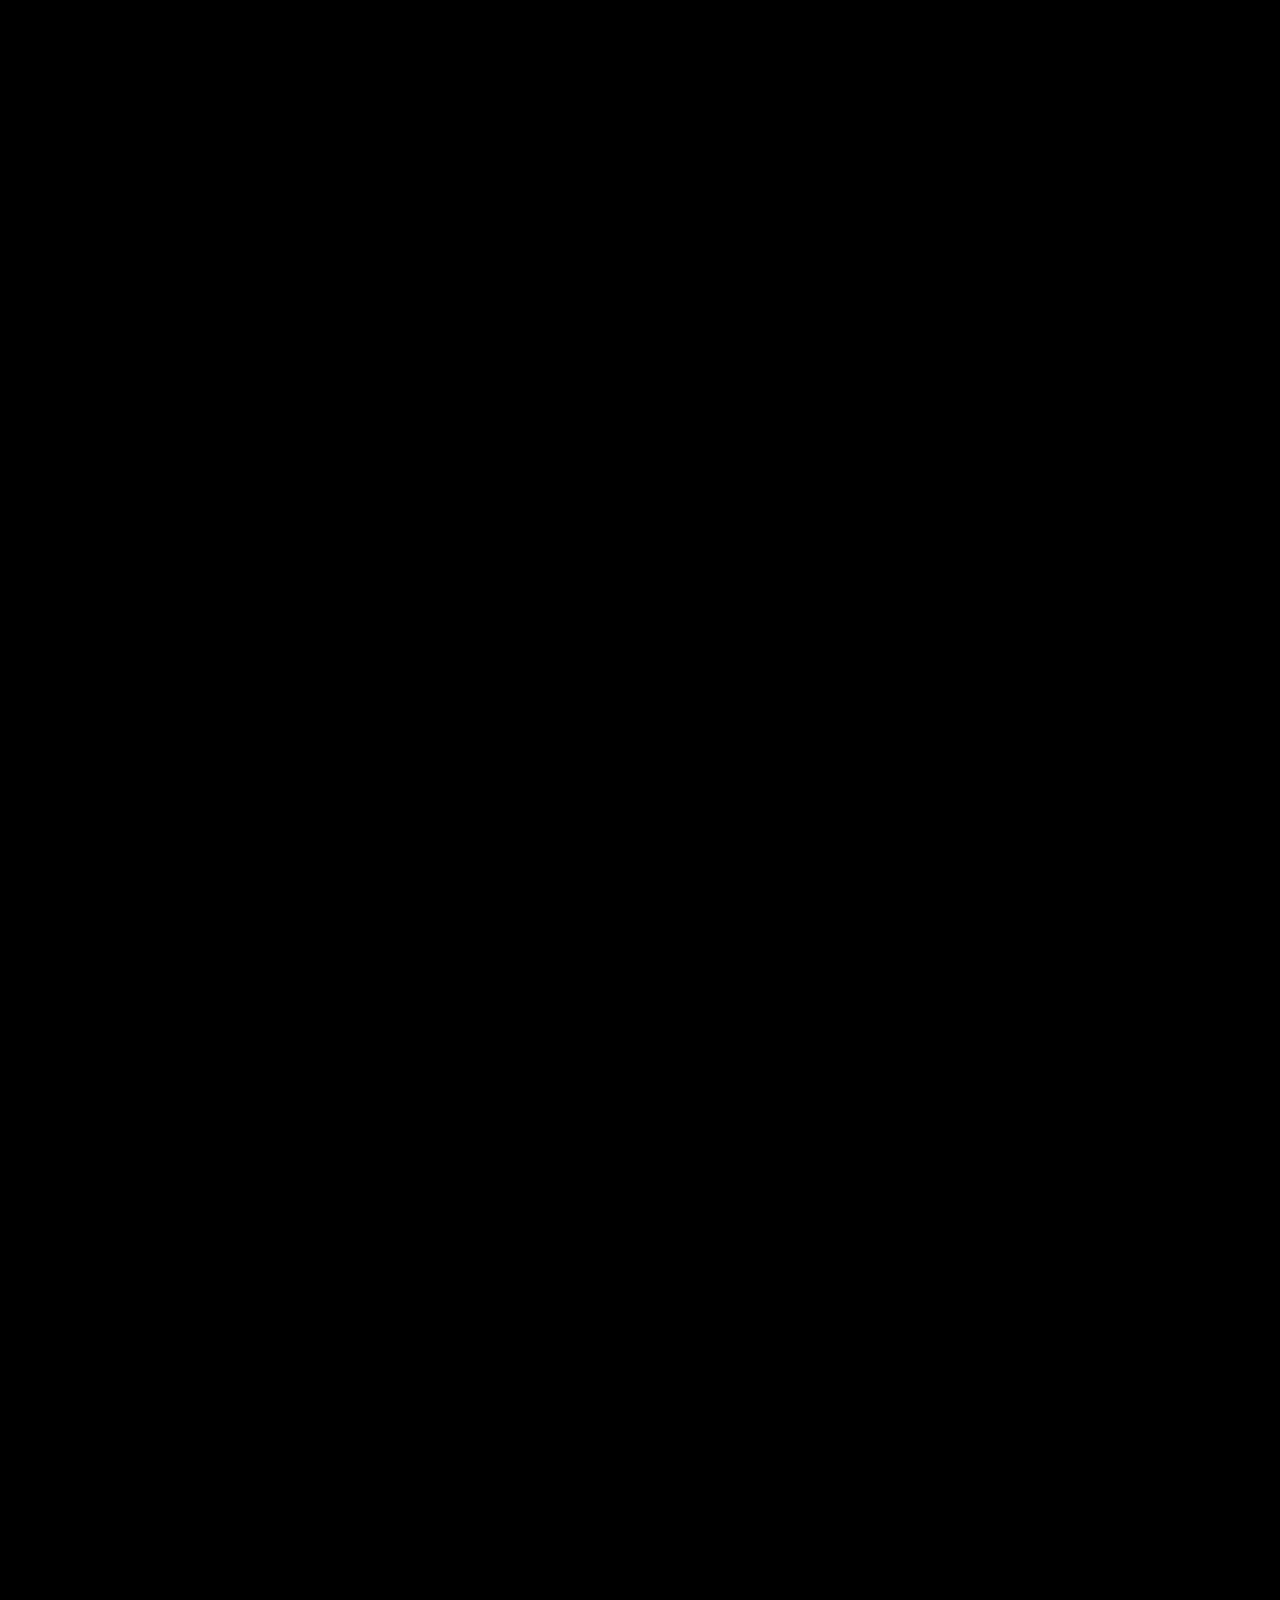
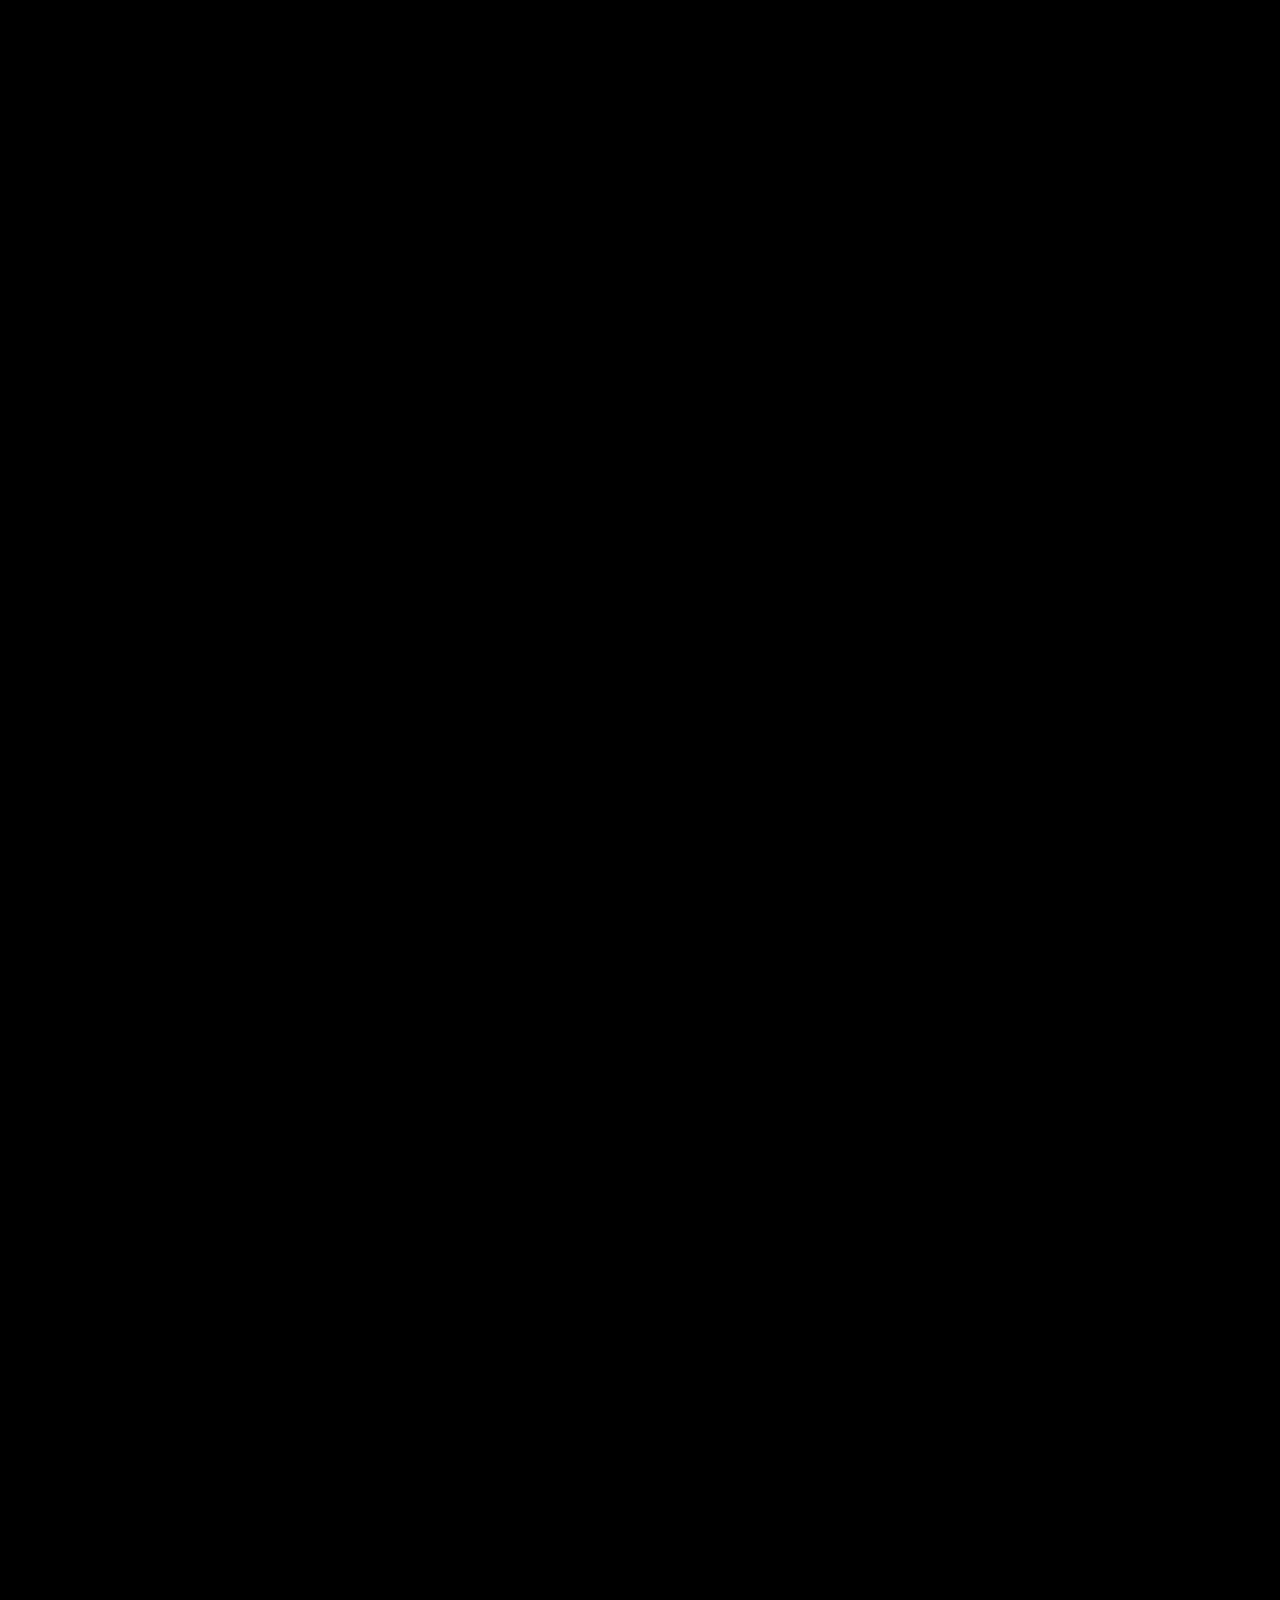
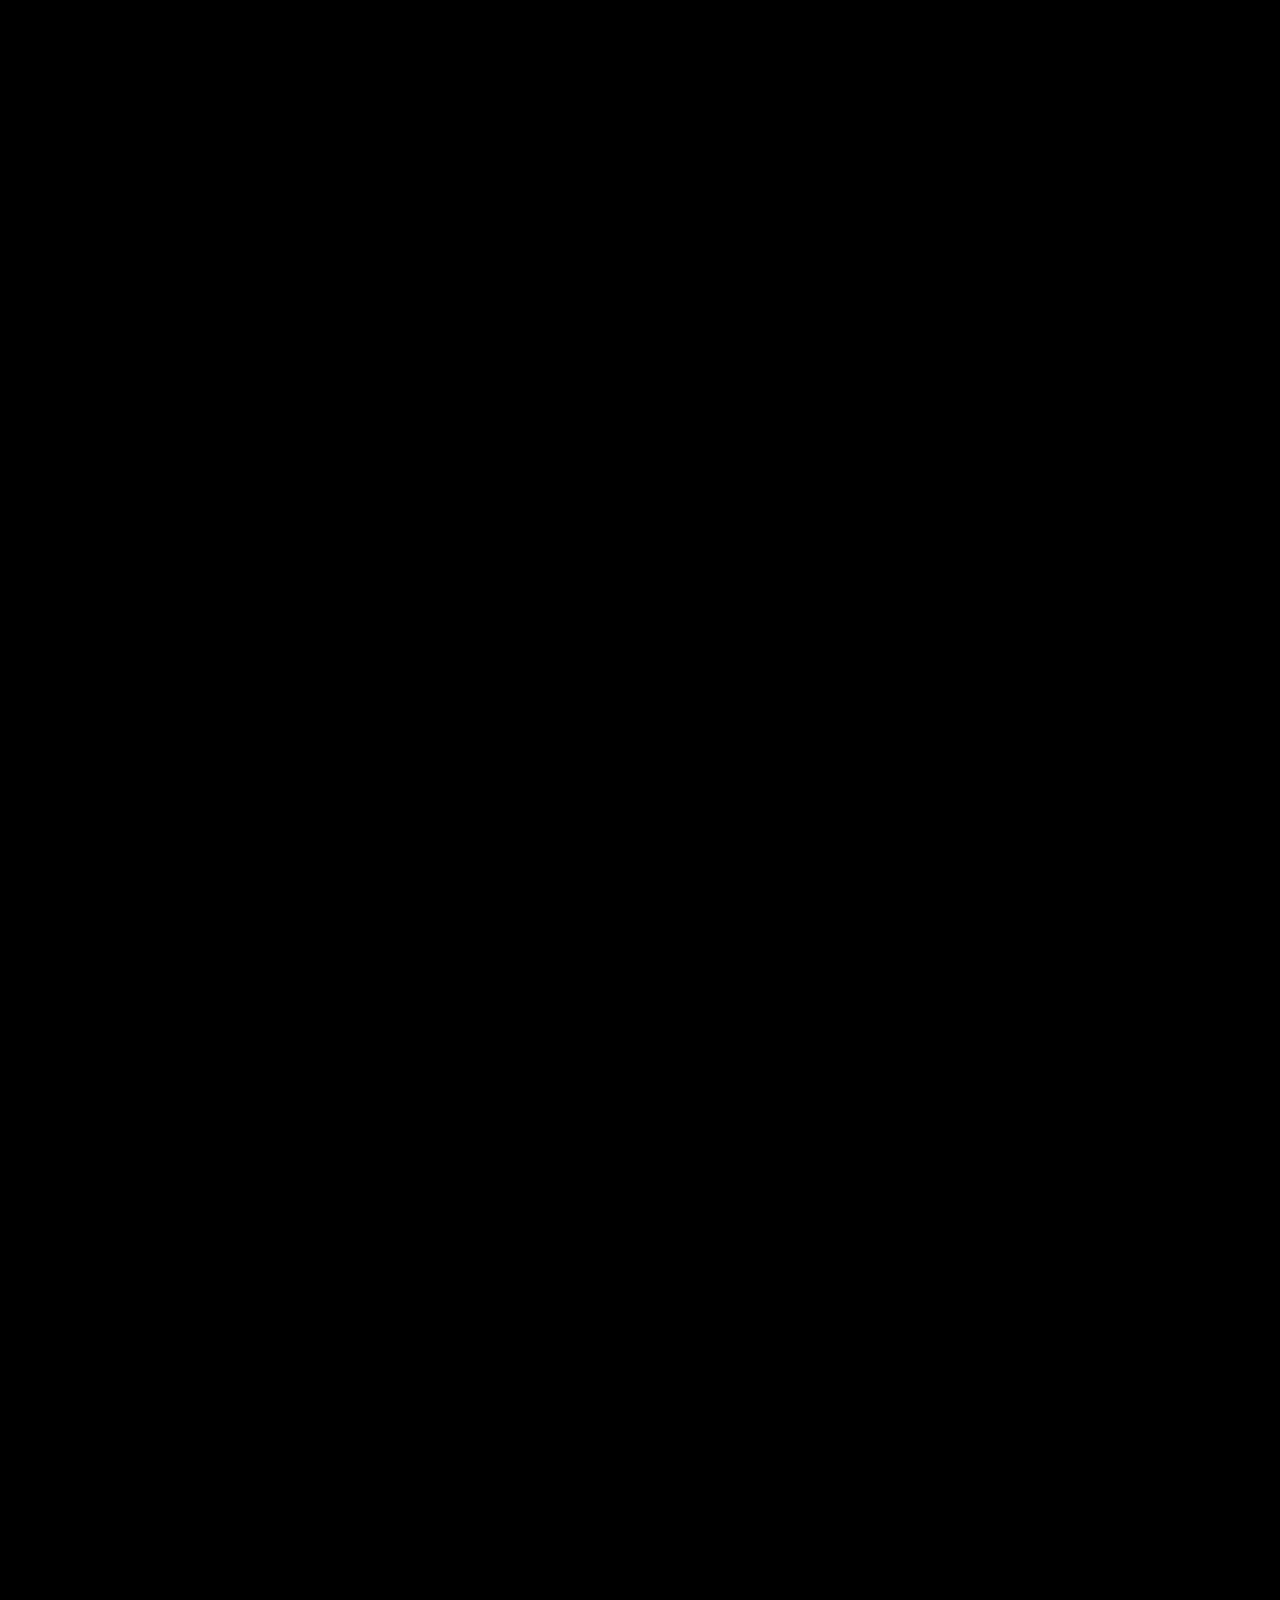
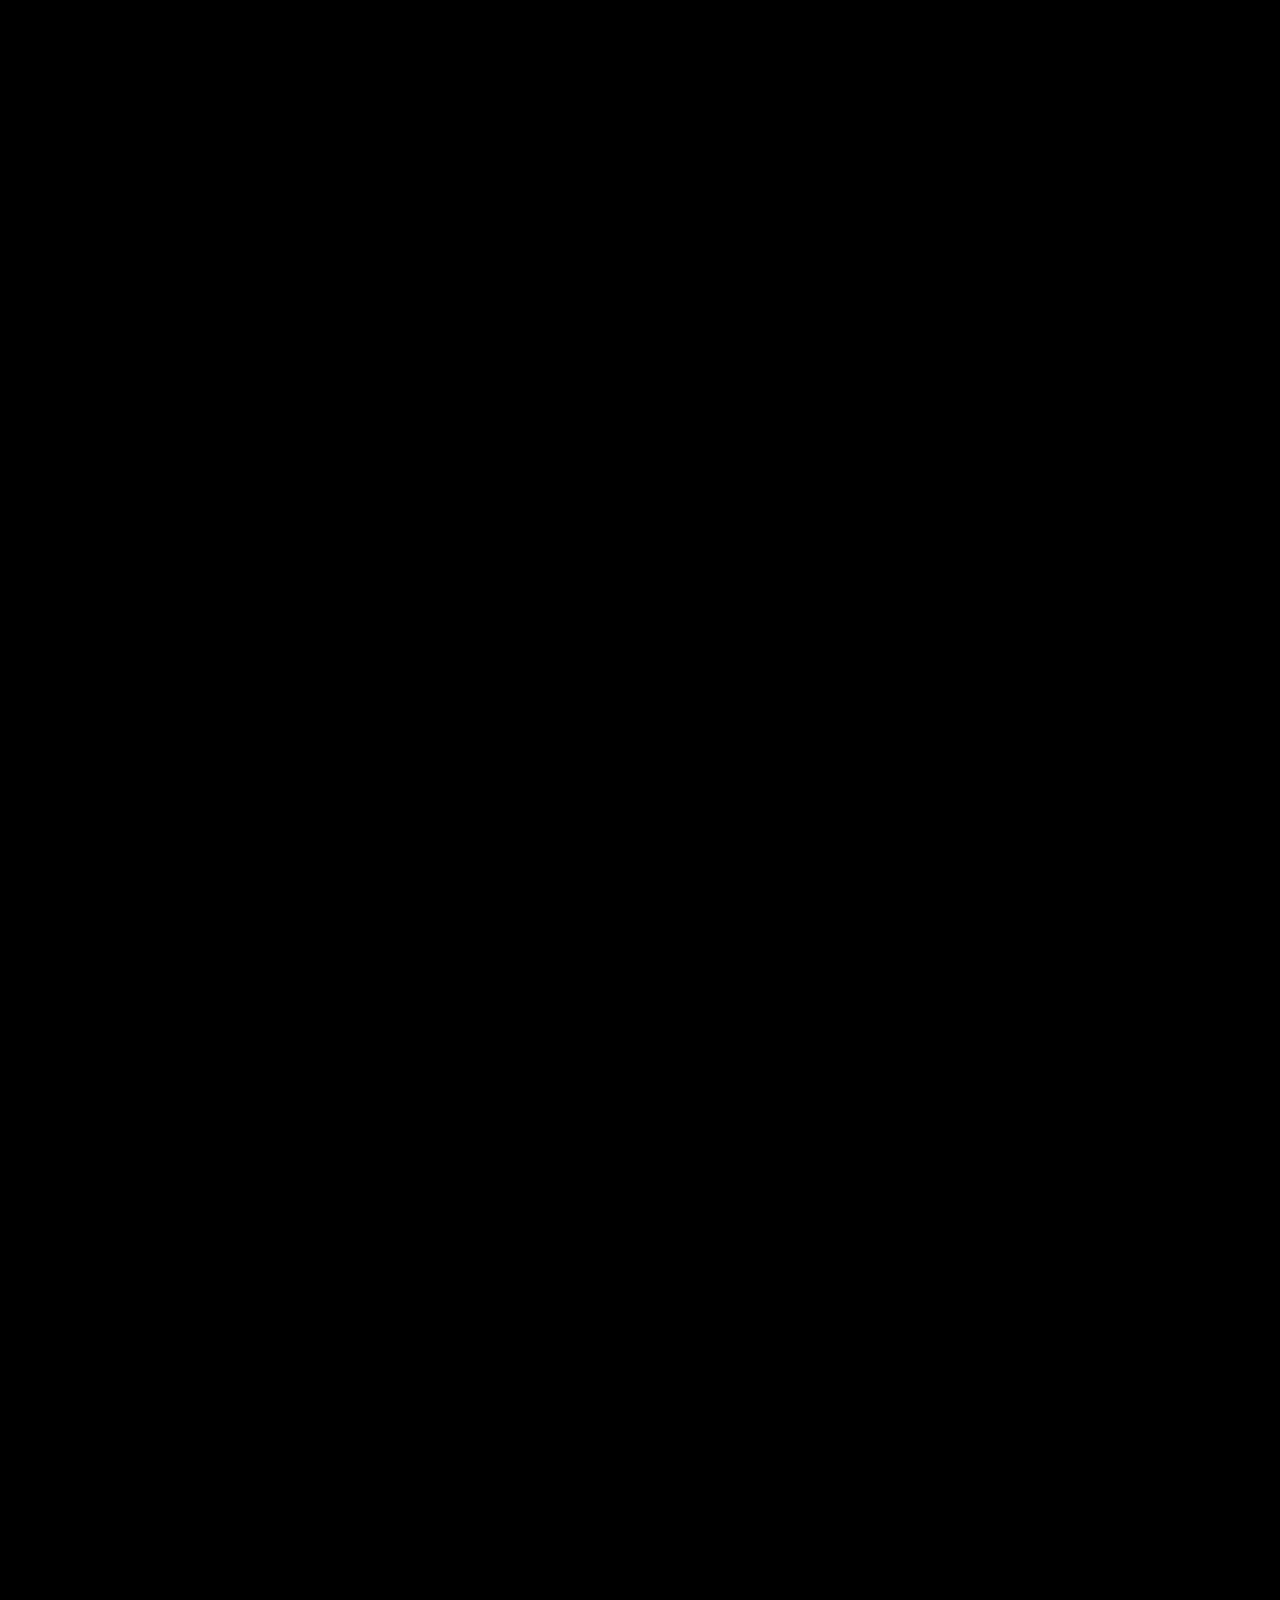
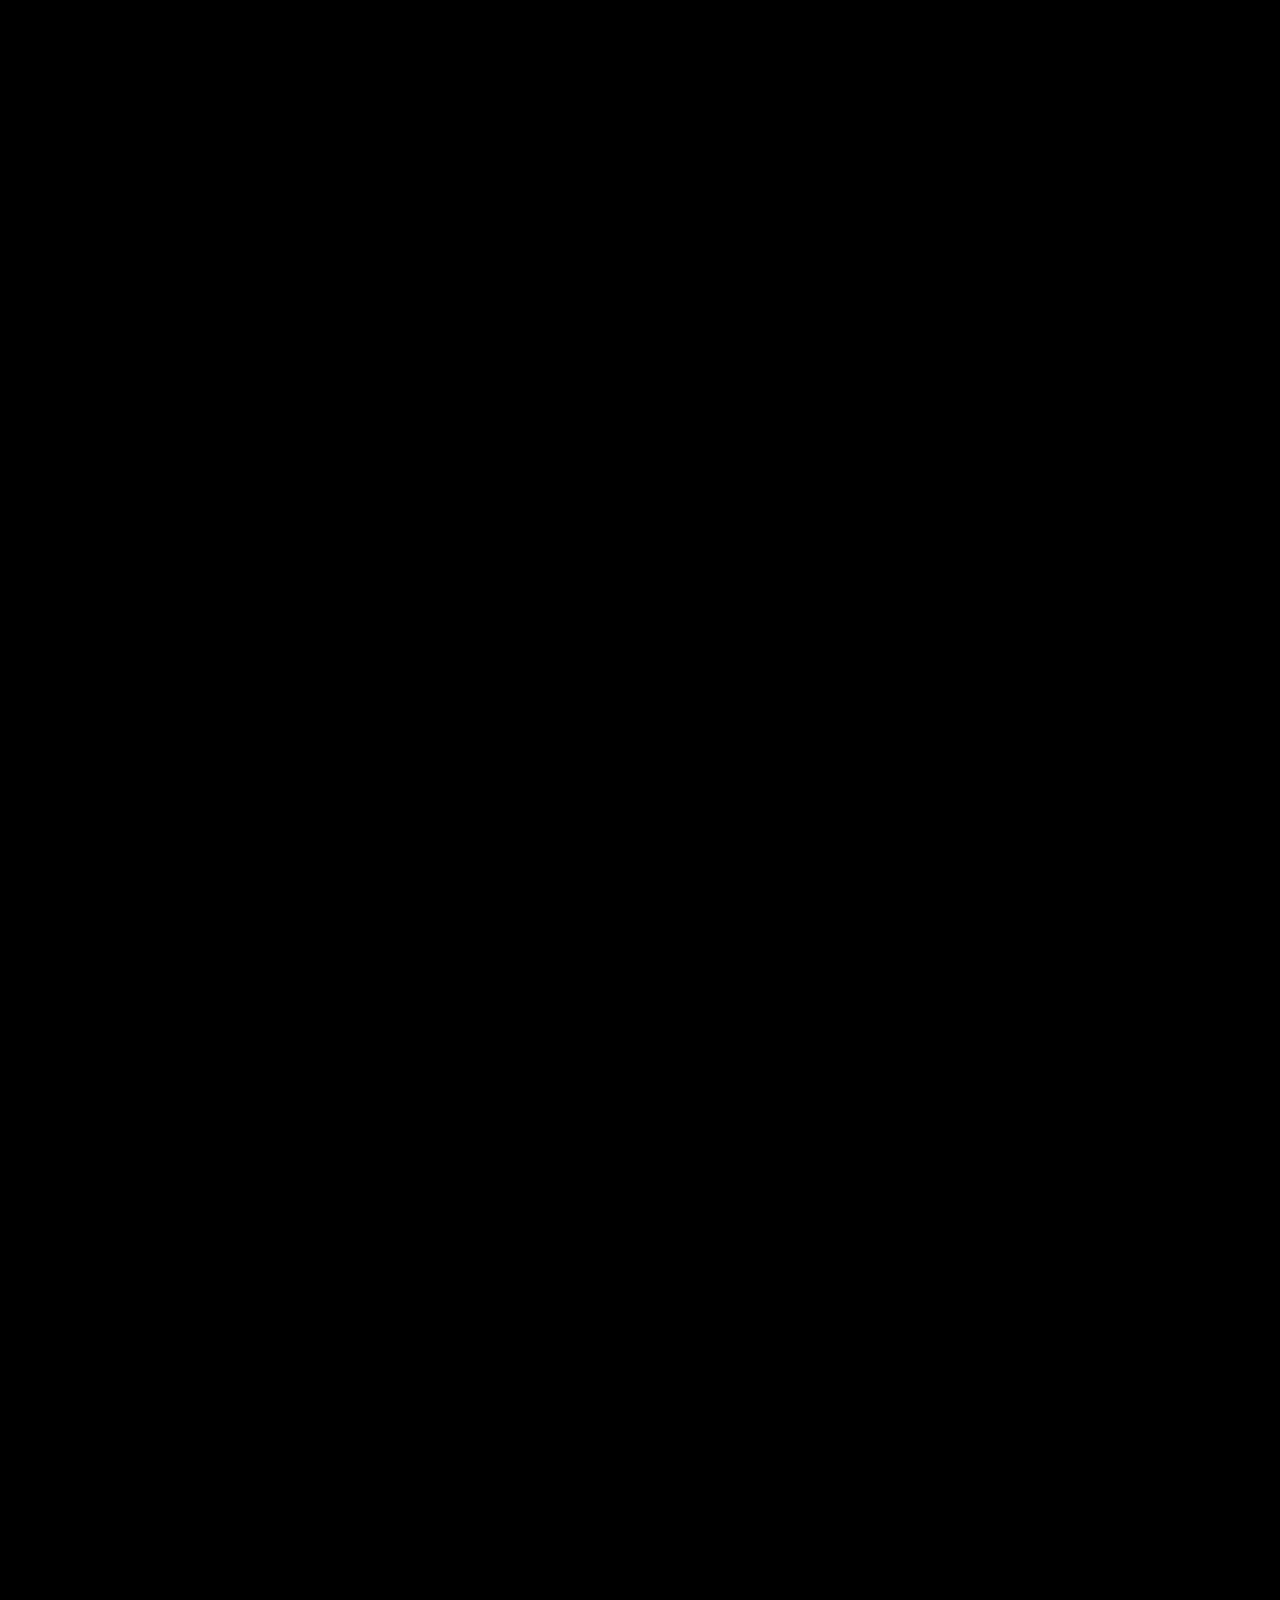
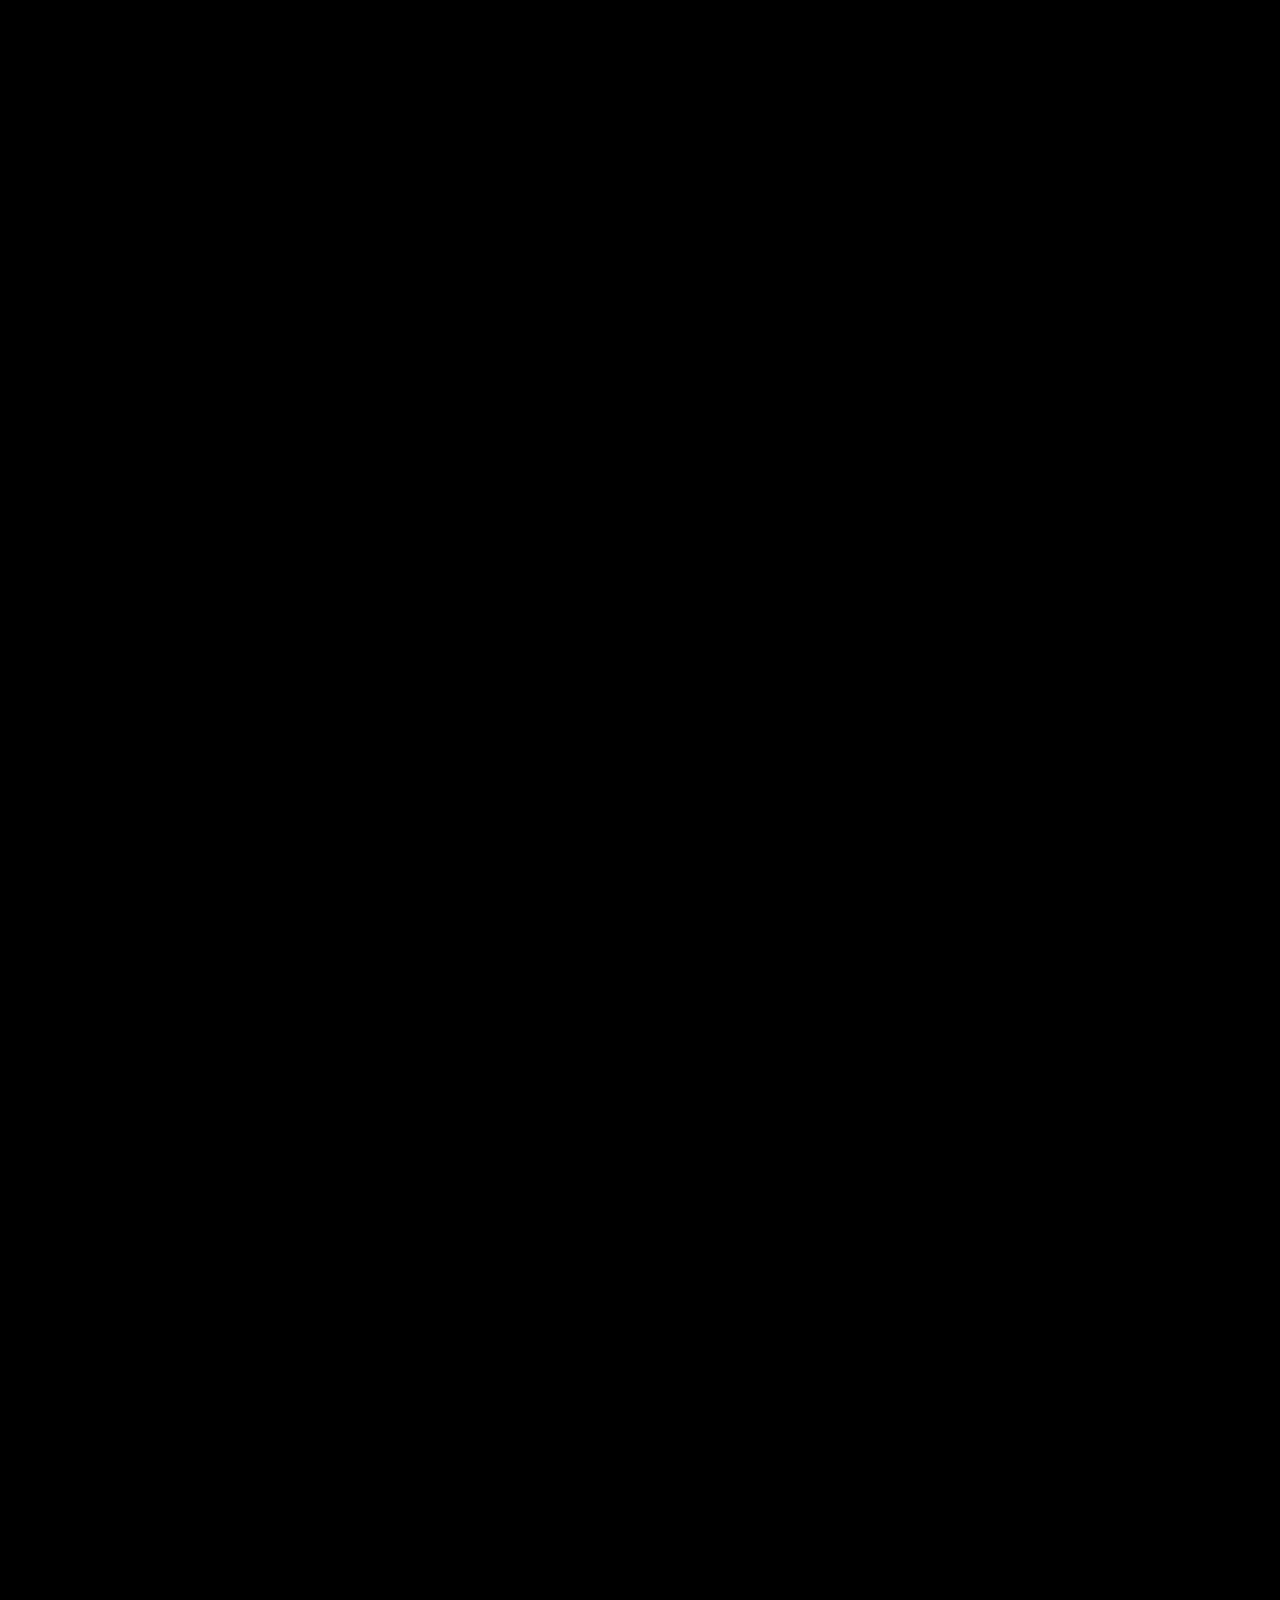
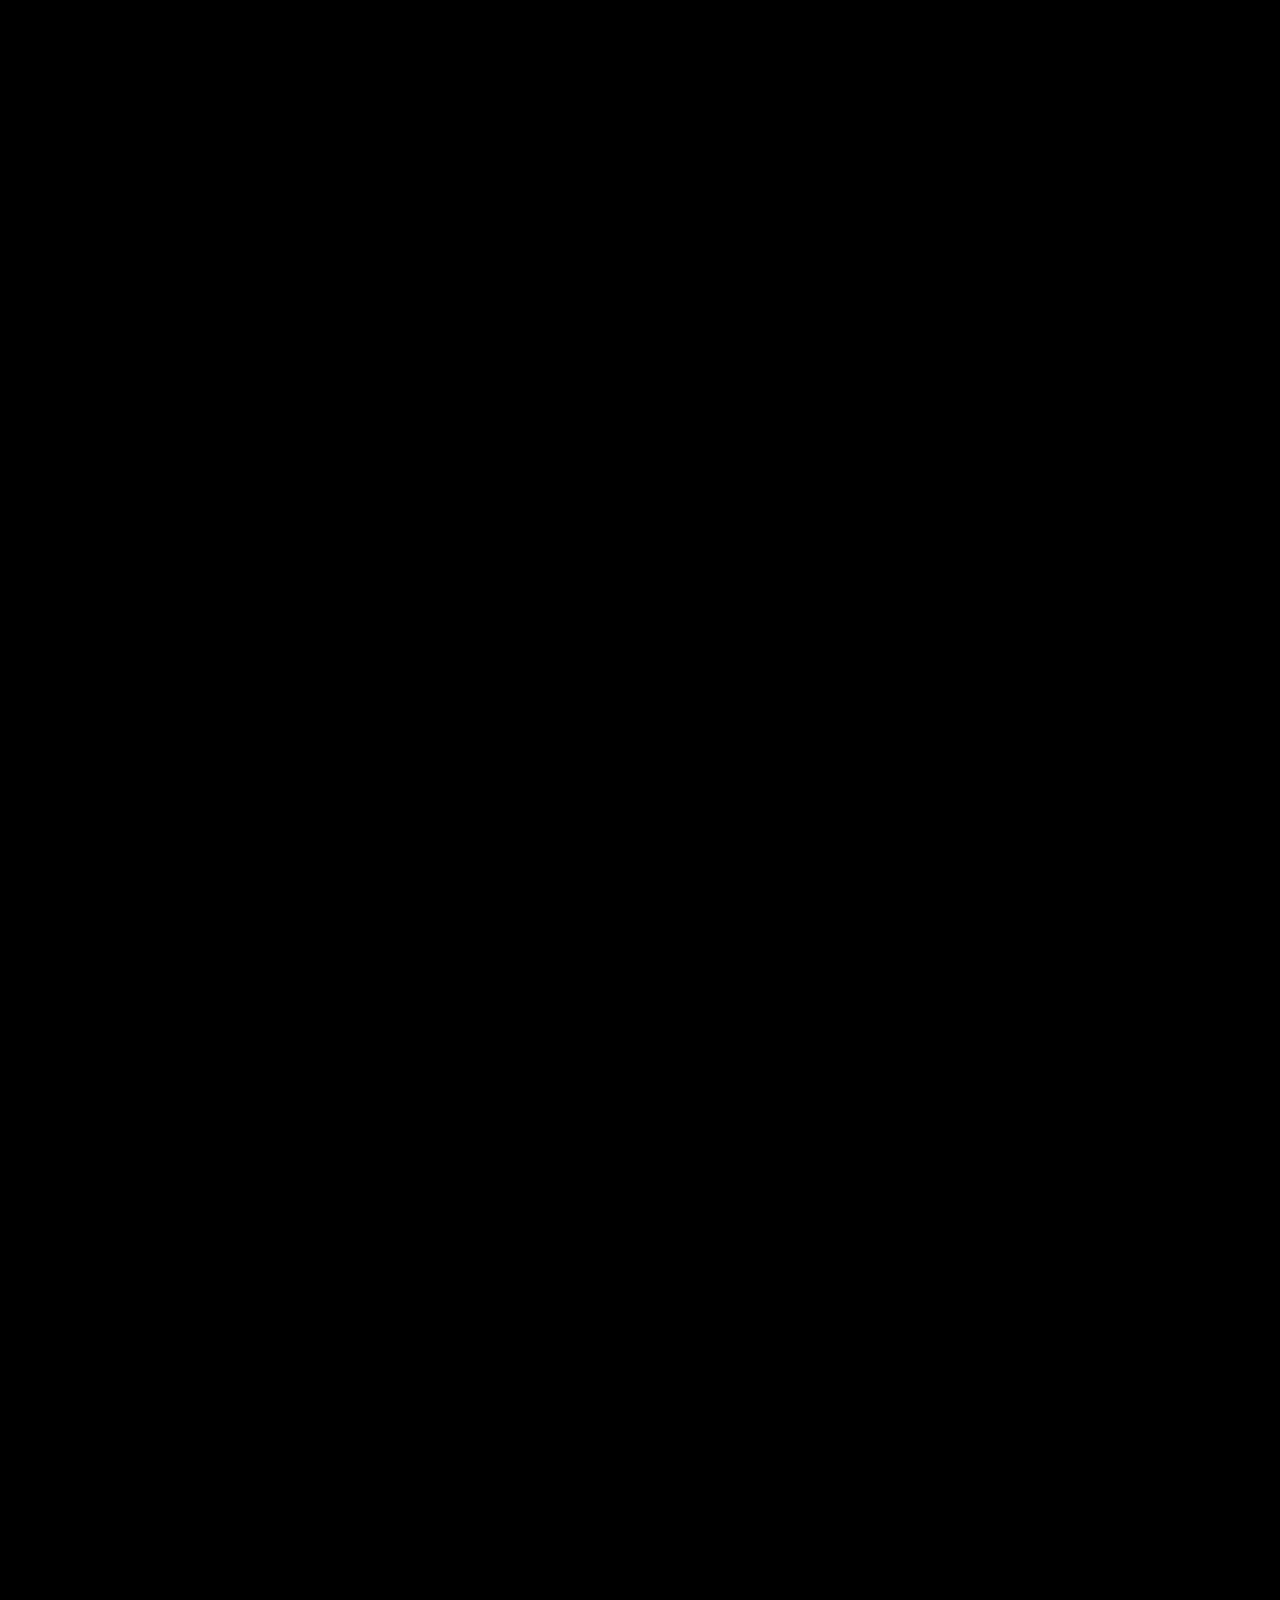
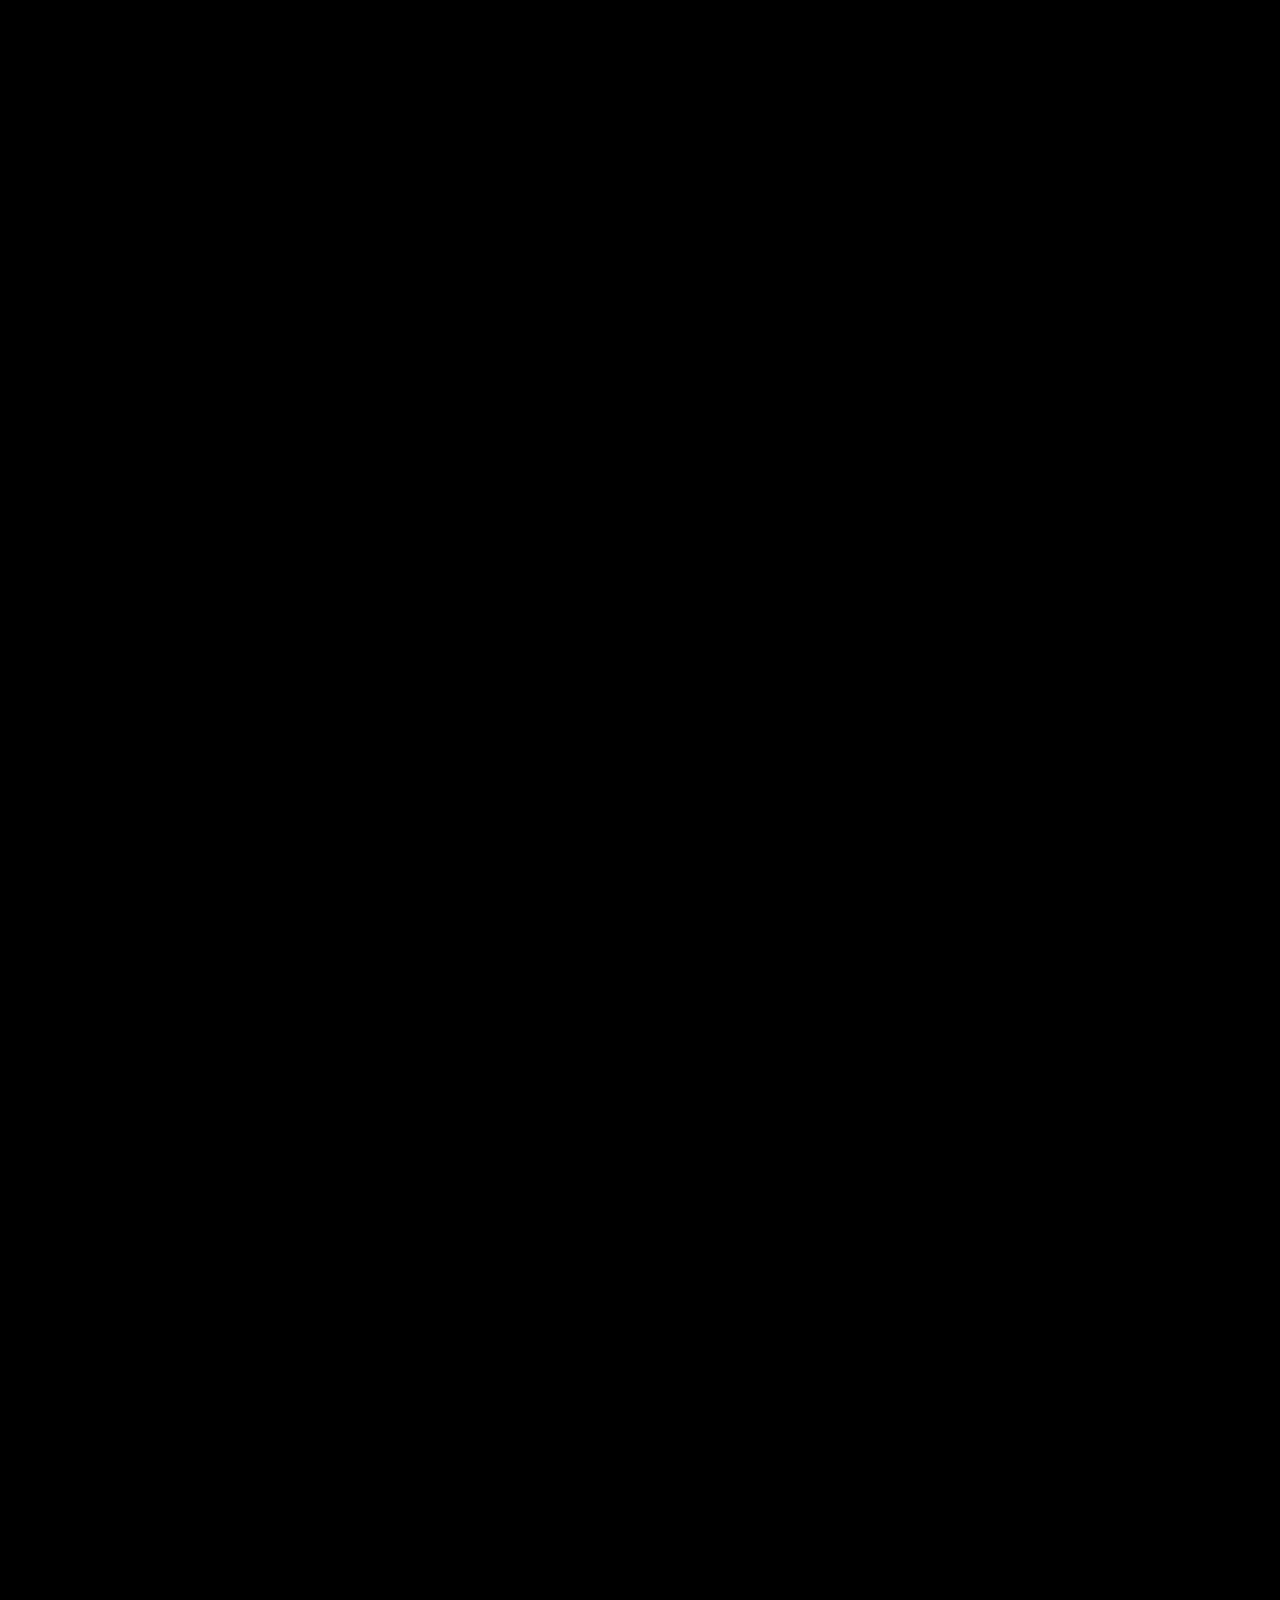
==== commit 8d8293a8: "UpdateScene4" ====
--- a/chapter1.html
+++ b/chapter1.html
@@ -50,9 +50,11 @@
 
         <img src="assets/img/savanna-ground.PNG" class="layer layer-ground" alt="Savanna Ground">
 
-        <img src="assets/img/Lion.png" class="layer layer-lion" id="layer-lion" alt="Lion">
-
-        <img src="assets/img/deer.PNG" class="layer layer-deer" id="layer-deer" alt="Deer">
+        <img src="assets/img/Derr.png" class="layer layer-deer" id="layer-deer" alt="Deer">
+        <img src="assets/img/Zebra3.png" class="layer layer-zebra" id="layer-zebra" alt="Zebra">
+        <img src="assets/img/Elephant.png" class="layer layer-elephant" id="layer-elephant" alt="Elephant">
+        <img src="assets/img/Lion2.png" class="layer layer-lion" id="layer-lion" alt="Lion">
+        <img src="assets/img/Giraffe.png" class="layer layer-giraffe" id="layer-giraffe" alt="Giraffe">
 
         <img src="assets/img/bird.png" class="layer layer-bird" id="layer-bird" alt="bird">
 
@@ -110,6 +112,38 @@
         <div class="scene3-text-container" id="scene3-text-container">
             <p id="scene3-text"></p>
         </div>
+
+        <!-- Phase 6: Night Sky -->
+        <img src="assets/img/BG_Dark.PNG" class="layer layer-phase6 layer-bg-dark" id="layer-bg-dark"
+            alt="Dark Background">
+        <img src="assets/img/Star.PNG" class="layer layer-phase6 layer-star" id="layer-star" alt="Stars">
+        <img src="assets/img/Moon.PNG" class="layer layer-phase6 layer-moon" id="layer-moon" alt="Moon">
+
+        <!-- Phase 7: Cave Scene (scroll-zoom) -->
+        <img src="assets/img/Rockfinal.png" class="layer layer-phase6 layer-rock" id="layer-rock" alt="Rock">
+        <img src="assets/img/Cavefinal.png" class="layer layer-phase6 layer-cave-final" id="layer-cave-final"
+            alt="Cave Final">
+
+        <!-- Cave props — on top of Cavefinal -->
+        <img src="assets/img/Tool.png" class="layer layer-phase6 layer-tool" id="layer-tool" alt="Tool">
+        <img src="assets/img/Tool.png" class="layer layer-phase6 layer-tool-2" id="layer-tool-2" alt="Tool 2">
+        <img src="assets/img/Fire.png" class="layer layer-phase6 layer-fire" id="layer-fire" alt="Fire">
+
+        <!-- Scene 1.4 Story Text -->
+        <div class="scene4-text-container" id="scene4-text-container">
+            <p id="scene4-text"></p>
+        </div>
+
+        <!-- Cave Prop Popups -->
+        <div class="cave-popup" id="popup-tool">
+            <p id="text-popup-tool"></p>
+        </div>
+        <div class="cave-popup" id="popup-tool-2">
+            <p id="text-popup-tool-2"></p>
+        </div>
+        <div class="cave-popup" id="popup-fire">
+            <p id="text-popup-fire"></p>
+        </div>
     </div>
 
     <!-- JS -->
--- a/css/chapter1.css
+++ b/css/chapter1.css
@@ -8,7 +8,7 @@
 
 /* Scroll spacer creates the scrollable area */
 .scroll-container {
-    height: 1200vh;
+    height: 1800vh;
     width: 100%;
     position: absolute;
     top: 0;
@@ -25,8 +25,7 @@
     height: 100vh;
     overflow: hidden;
     z-index: 1;
-    pointer-events: none;
-    /* Let scroll events pass through to the body */
+    /* pointer-events on viewport is auto — individual layers control their own */
 }
 
 /* Universal Layer styling */
@@ -38,8 +37,9 @@
     height: 100%;
     object-fit: cover;
     will-change: transform, opacity, filter;
-    /* Center origin works best for general scaling, can adjust per layer if needed */
     transform-origin: center center;
+    pointer-events: none;
+    /* layers are non-interactive by default */
 }
 
 /* --- Z-Index Matrix --- */
@@ -98,30 +98,52 @@
     transform: scale(1) translateY(25%);
 }
 
+.layer-deer {
+    z-index: 45;
+    top: auto;
+    bottom: 4%;
+    left: 3%;
+    width: 75vw;
+    height: auto;
+    object-fit: contain;
+}
+
+.layer-zebra {
+    z-index: 44;
+    top: auto;
+    bottom: 3%;
+    left: 8%;
+    width: 60vw;
+    height: auto;
+    object-fit: contain;
+}
+
+.layer-elephant {
+    z-index: 46;
+    top: auto;
+    bottom: 5%;
+    left: 8%;
+    width: 73vw;
+    height: auto;
+    object-fit: contain;
+}
+
 .layer-lion {
     z-index: 45;
-    /* อยู่เหนือพื้นทุ่งหญ้า แต่อยู่หลังถ้ำ */
-    top: auto;
-    bottom: 5%;
-    /* ปรับความสูงให้ดูเหมือนยืนบนพื้น */
-    left: 60%;
-    /* ขยับไปทางซ้าย */
-    width: 30vw;
-    /* ขนาดของสิงโต (ปรับตาม perspective) */
-    height: auto;
-    object-fit: contain;
-}
-
-.layer-deer {
-    z-index: 45;
-    /* อยู่เหนือพื้นทุ่งหญ้า แต่อยู่หลังถ้ำ */
-    top: auto;
-    bottom: 15%;
-    /* ปรับความสูงให้ดูเหมือนยืนบนพื้น */
-    left: 35%;
-    /* ขยับไปทางซ้าย */
-    width: 30vw;
-    /* ขนาดของสิงโต (ปรับตาม perspective) */
+    top: auto;
+    bottom: 8%;
+    left: 18%;
+    width: 77vw;
+    height: auto;
+    object-fit: contain;
+}
+
+.layer-giraffe {
+    z-index: 44;
+    top: auto;
+    bottom: 10%;
+    left: 27%;
+    width: 65vw;
     height: auto;
     object-fit: contain;
 }
@@ -206,8 +228,8 @@
 
 .savanna-text-container {
     position: absolute;
-    top: 18%;
-    left: 8%;
+    top: 16%;
+    left: 15%;
     max-width: 800px;
     z-index: 90;
     opacity: 0;
@@ -255,6 +277,7 @@
 
 .layer-shadow-habilis.clickable {
     cursor: pointer;
+    pointer-events: auto;
 }
 
 .layer-shadow-habilis.clickable:hover {
@@ -272,6 +295,7 @@
 
 .layer-shadow-erectus.clickable {
     cursor: pointer;
+    pointer-events: auto;
 }
 
 .layer-shadow-erectus.clickable:hover {
@@ -384,6 +408,8 @@
     z-index: 110;
     opacity: 0;
     text-align: center;
+    pointer-events: none;
+    /* Don't block clicks to characters behind */
 }
 
 .scene3-text-container p {
@@ -399,6 +425,240 @@
 }
 
 /* =========================================
+   Phase 6: Night Sky
+   ========================================= */
+
+/* Base class: hidden by default, fades in via JS */
+.layer-phase6 {
+    opacity: 0;
+    will-change: transform, opacity;
+}
+
+/* BG_Dark — full-screen dark sky base */
+.layer-bg-dark {
+    z-index: 200;
+    object-fit: cover;
+    object-position: center center;
+}
+
+/* Star — full-screen star field overlay */
+.layer-star {
+    z-index: 201;
+    object-fit: cover;
+    object-position: center center;
+    animation: starDrift 12s ease-in-out infinite;
+}
+
+@keyframes starDrift {
+
+    0%,
+    100% {
+        transform: translateX(-2%);
+    }
+
+    50% {
+        transform: translateX(2%);
+    }
+}
+
+/* Moon — position controlled by JS transform for scroll animation */
+/* ✏️ ปรับตำแหน่งช่องซ้ายได้ที่ left | ขนาดได้ที่ height */
+.layer-moon {
+    z-index: 202;
+    top: 0;
+    /* JS ควบคุมแนวตั้งผ่าน translateY */
+    left: 3%;
+    /* ← ✏️ ปรับตำแหน่งซ้าย-ขวา */
+    width: auto;
+    height: 50vh;
+    /* ← ✏️ ปรับขนาด */
+    object-fit: contain;
+    object-position: left top;
+}
+
+/* Rock — full screen, zoom-out via JS */
+/* ✏️ ปรับขนาดรูปได้ที่ width และ height ด้านล่างนี้ */
+.layer-rock {
+    z-index: 203;
+    object-fit: cover;
+    object-position: center center;
+    transform-origin: center center;
+    width: 100%;
+    /* ← เต็มจอ */
+    height: 100%;
+    /* ← เต็มจอ */
+    top: 0;
+    left: 0;
+}
+
+
+/* Cave Final — full cover */
+.layer-cave-final {
+    z-index: 204;
+    object-fit: cover;
+    object-position: center center;
+    transform-origin: center center;
+}
+
+/* Tool — on top of Cavefinal, bottom-left area */
+/* ✏️ ปรับตำแหน่งได้ที่ bottom / left และขนาดที่ width */
+.layer-tool {
+    z-index: 205;
+    top: auto;
+    bottom: -2%;
+    left: -9%;
+    width: 100vw;
+    height: auto;
+    object-fit: contain;
+    pointer-events: auto;
+    /* always clickable */
+    cursor: pointer;
+    transition: filter 0.35s ease;
+}
+
+.layer-tool:hover {
+    filter: drop-shadow(0 0 12px rgba(255, 180, 60, 0.9)) drop-shadow(0 0 30px rgba(255, 120, 0, 0.6));
+}
+
+/* Tool 2 — second instance, same position (adjust bottom/left to move) */
+/* ✏️ ปรับตำแหน่งได้ที่ bottom / left และขนาดที่ width */
+.layer-tool-2 {
+    z-index: 207;
+    top: auto;
+    bottom: -2%;
+    /* ← ปรับขึ้น-ลง */
+    left: -9%;
+    /* ← ปรับซ้าย-ขวา */
+    width: 100vw;
+    /* ← ปรับขนาด */
+    height: auto;
+    object-fit: contain;
+    pointer-events: auto;
+    cursor: pointer;
+    transition: filter 0.35s ease;
+}
+
+.layer-tool-2:hover {
+    filter: drop-shadow(0 0 12px rgba(255, 180, 60, 0.9)) drop-shadow(0 0 30px rgba(255, 120, 0, 0.6));
+}
+
+/* Fire — on top of Cavefinal, bottom-center-right (campfire position) */
+/* ✏️ ปรับตำแหน่งได้ที่ bottom / right และขนาดที่ width */
+.layer-fire {
+    z-index: 206;
+    top: auto;
+    bottom: -5.5%;
+    right: -0.2%;
+    left: auto;
+    width: 100vw;
+    height: auto;
+    object-fit: contain;
+    pointer-events: auto;
+    /* always clickable */
+    cursor: pointer;
+    transition: filter 0.35s ease;
+}
+
+.layer-fire:hover {
+    filter: drop-shadow(0 0 14px rgba(255, 120, 0, 0.95)) drop-shadow(0 0 38px rgba(255, 60, 0, 0.7));
+}
+
+/* Cave Prop Popups */
+.cave-popup {
+    position: absolute;
+    width: 32vw;
+    min-width: 260px;
+    max-width: 440px;
+    background: rgba(20, 10, 0, 0.82);
+    padding: 1.4rem 1.8rem;
+    border-radius: 10px;
+    border: 1px solid rgba(255, 180, 60, 0.35);
+    backdrop-filter: blur(6px);
+    white-space: pre-line;
+    color: #f5deb3;
+    font-family: var(--font-body);
+    font-size: clamp(0.9rem, 1.1vw, 1.2rem);
+    line-height: 1.7;
+    opacity: 0;
+    pointer-events: none;
+    transition: opacity 0.4s ease, transform 0.4s ease;
+    z-index: 220;
+    text-align: left;
+}
+
+.cave-popup.show {
+    opacity: 1;
+}
+
+/* Tool popup — appears top-right of tool image */
+#popup-tool {
+    bottom: 40%;
+    left: 10%;
+    transform: translateY(15px);
+}
+
+#popup-tool.show {
+    transform: translateY(0);
+}
+
+/* Tool 2 popup */
+#popup-tool-2 {
+    bottom: 40%;
+    left: 10%;
+    transform: translateY(15px);
+}
+
+#popup-tool-2.show {
+    transform: translateY(0);
+}
+
+/* Fire popup — appears top-left of fire image */
+#popup-fire {
+    bottom: 45%;
+    right: 4%;
+    transform: translateY(15px);
+}
+
+#popup-fire.show {
+    transform: translateY(0);
+}
+
+:lang(th) .cave-popup {
+    font-weight: bold;
+}
+
+/* Scene 1.4 Text */
+.scene4-text-container {
+    position: absolute;
+    bottom: 6%;
+    /* ✏️ ตำแหน่งแนวตั้ง — เพิ่มเพื่อขึ้นบน, ลดเพื่อลงล่าง */
+    left: 35%;
+    transform: translateX(-50%) translateY(40px);
+    width: 80%;
+    max-width: 900px;
+    z-index: 210;
+    opacity: 0;
+    text-align: center;
+    /* ✏️ เปลี่ยนเป็น left หรือ right ได้ */
+    will-change: opacity, transform;
+    /* กรอบดำถูกลบออกแล้ว */
+}
+
+
+.scene4-text-container p {
+    font-family: var(--font-body);
+    font-size: clamp(1rem, 1.6vw, 1.8rem);
+    color: #f5deb3;
+    line-height: 2;
+    white-space: pre-line;
+    letter-spacing: 0.5px;
+}
+
+:lang(th) .scene4-text-container p {
+    font-weight: bold;
+}
+
+/* =========================================
    Responsive Design (iPad & Tablets)
    ========================================= */
 
@@ -434,11 +694,4 @@
         /* Don't push down as far on taller screens to prevent empty gaps */
         transform: scale(1.1) translateY(10%);
     }
-
-    .layer-lion {
-        width: 25vw;
-        /* ขยายสิงโตให้ใหญ่ขึ้นในจอมือถือ/ไอแพด */
-        bottom: 18%;
-        left: 10%;
-    }
 }
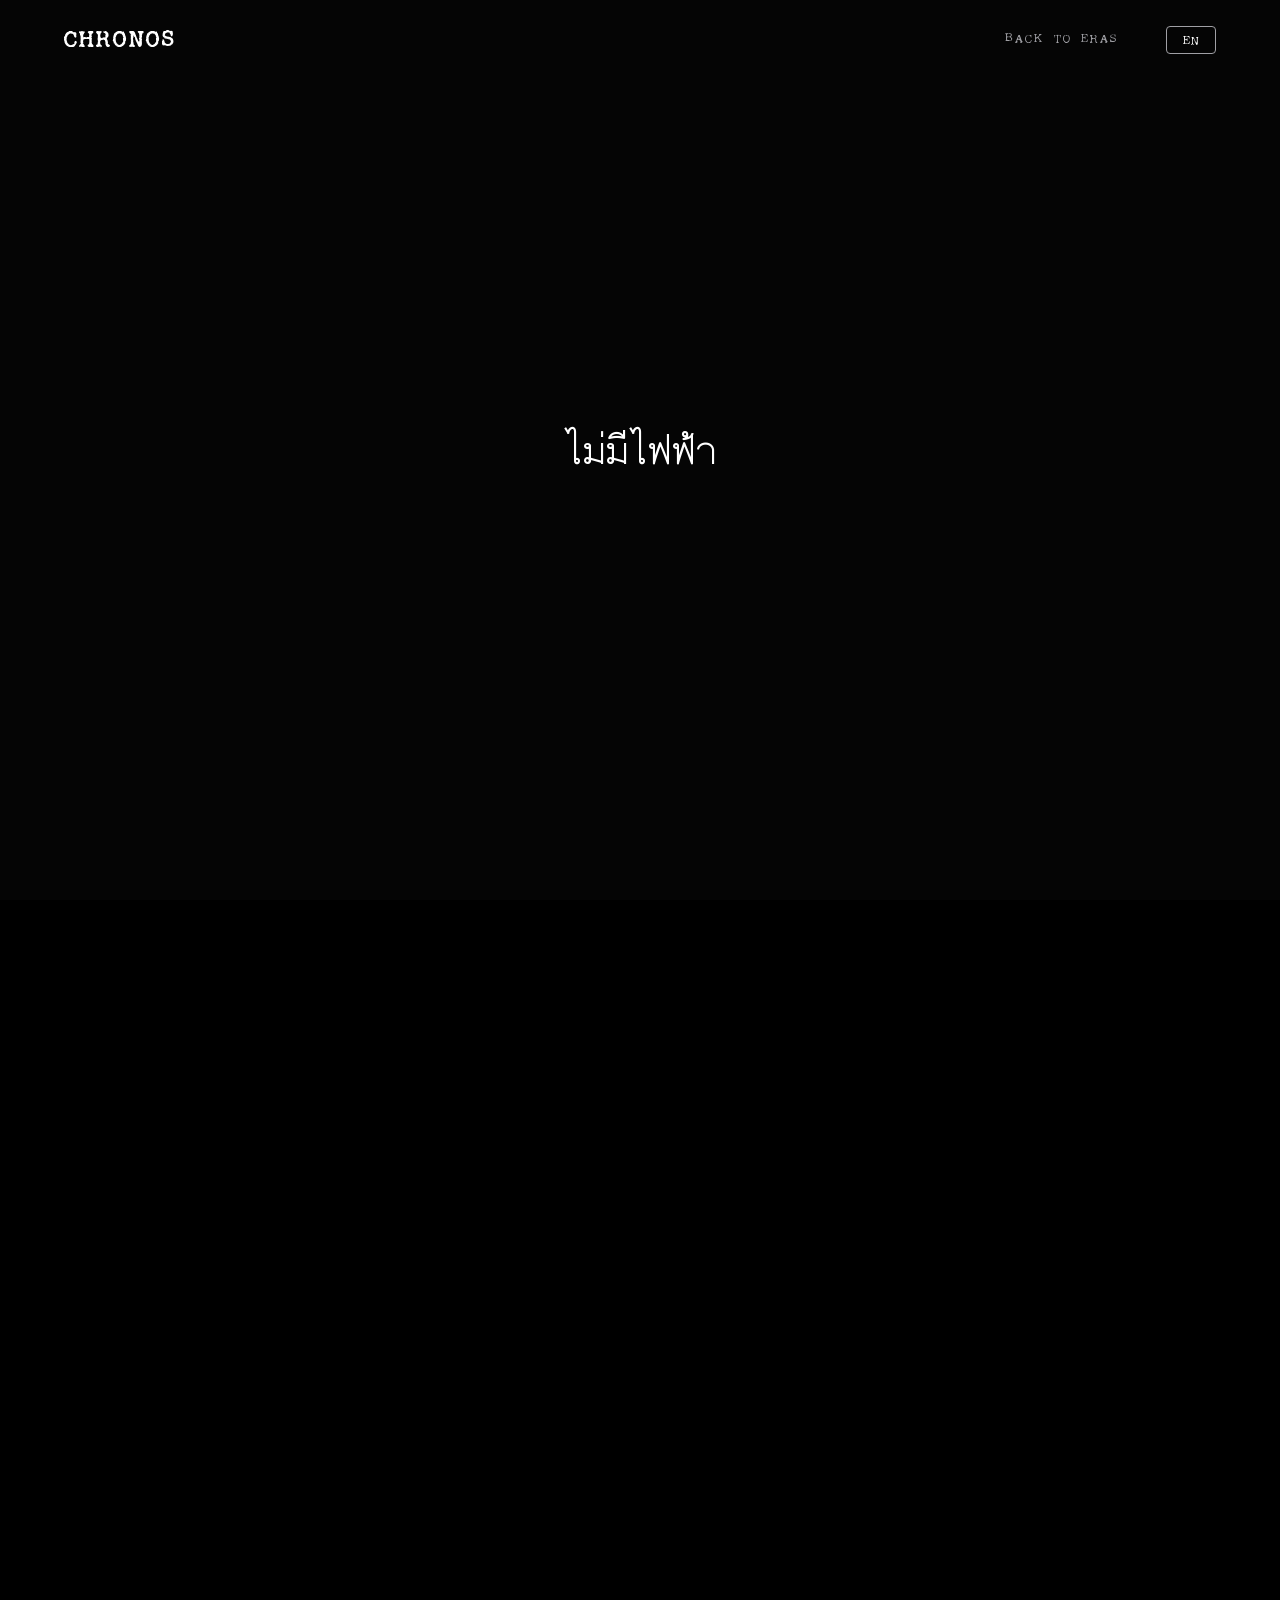
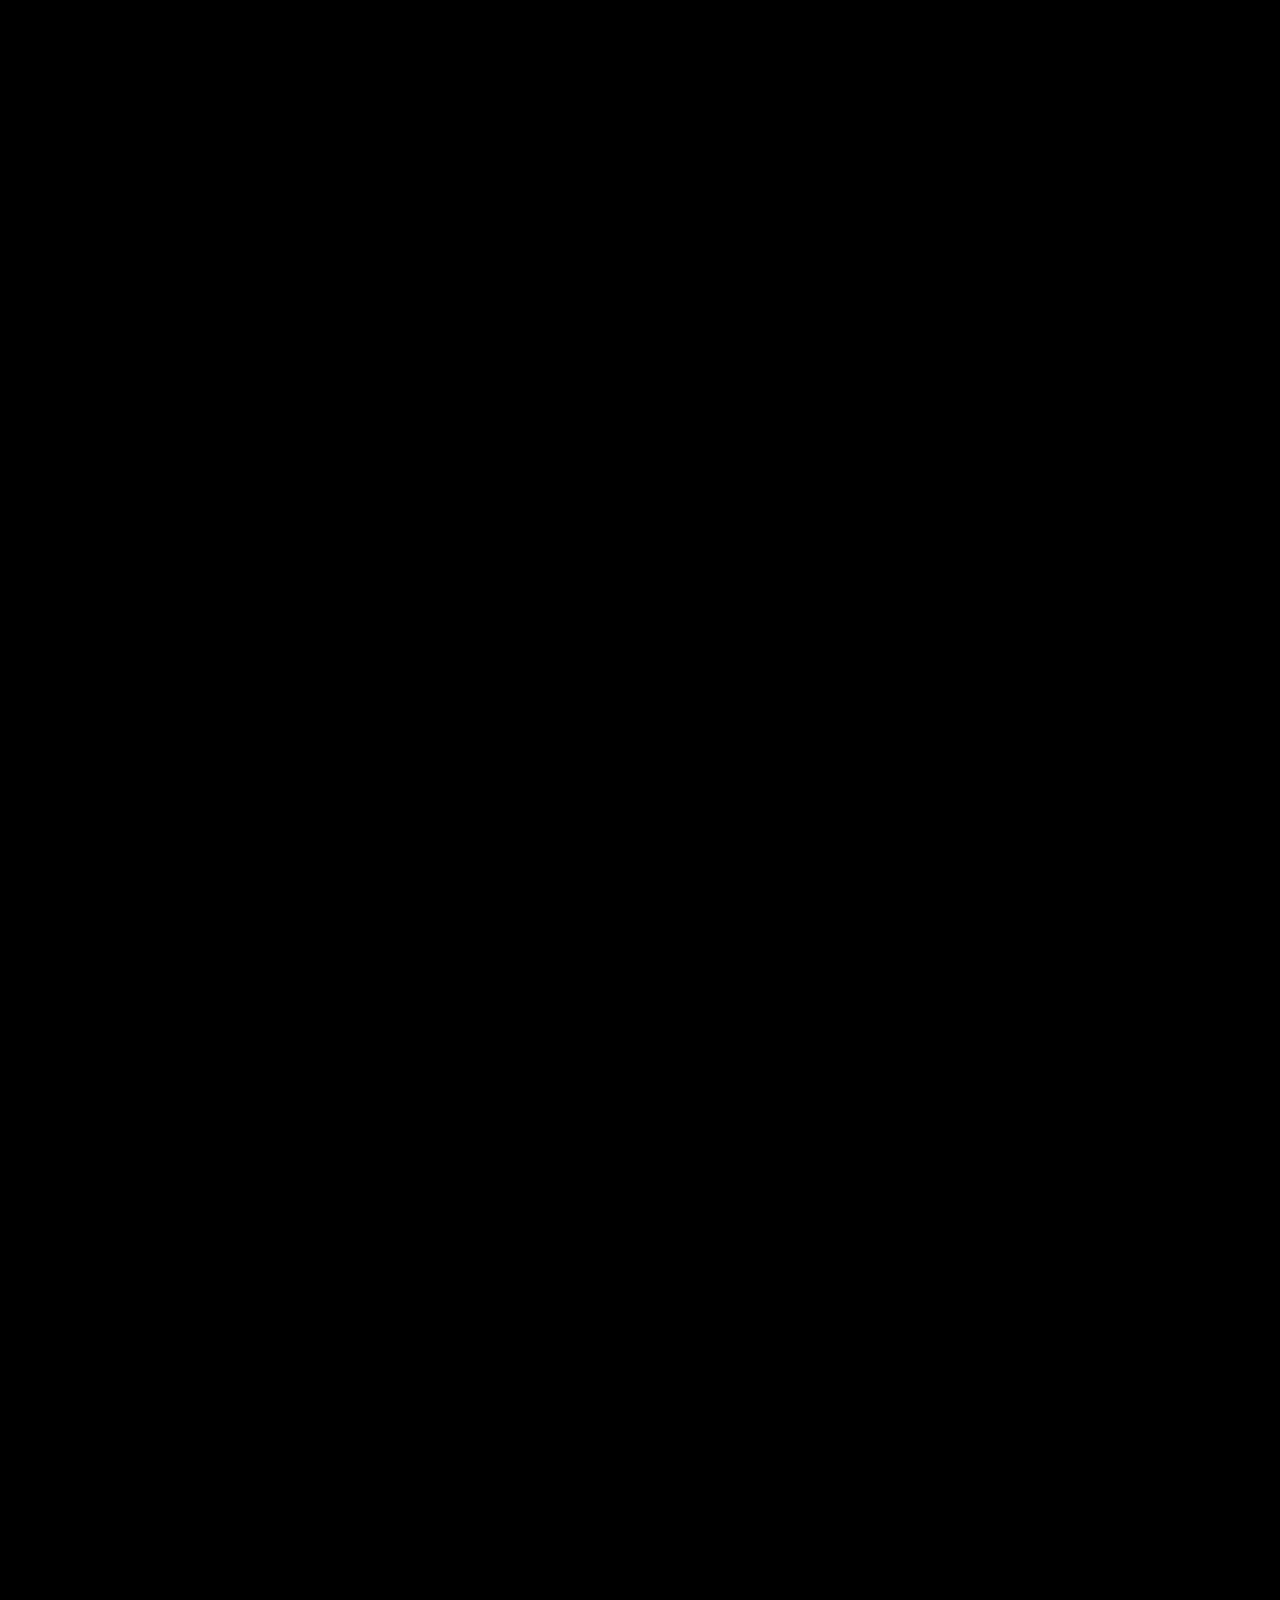
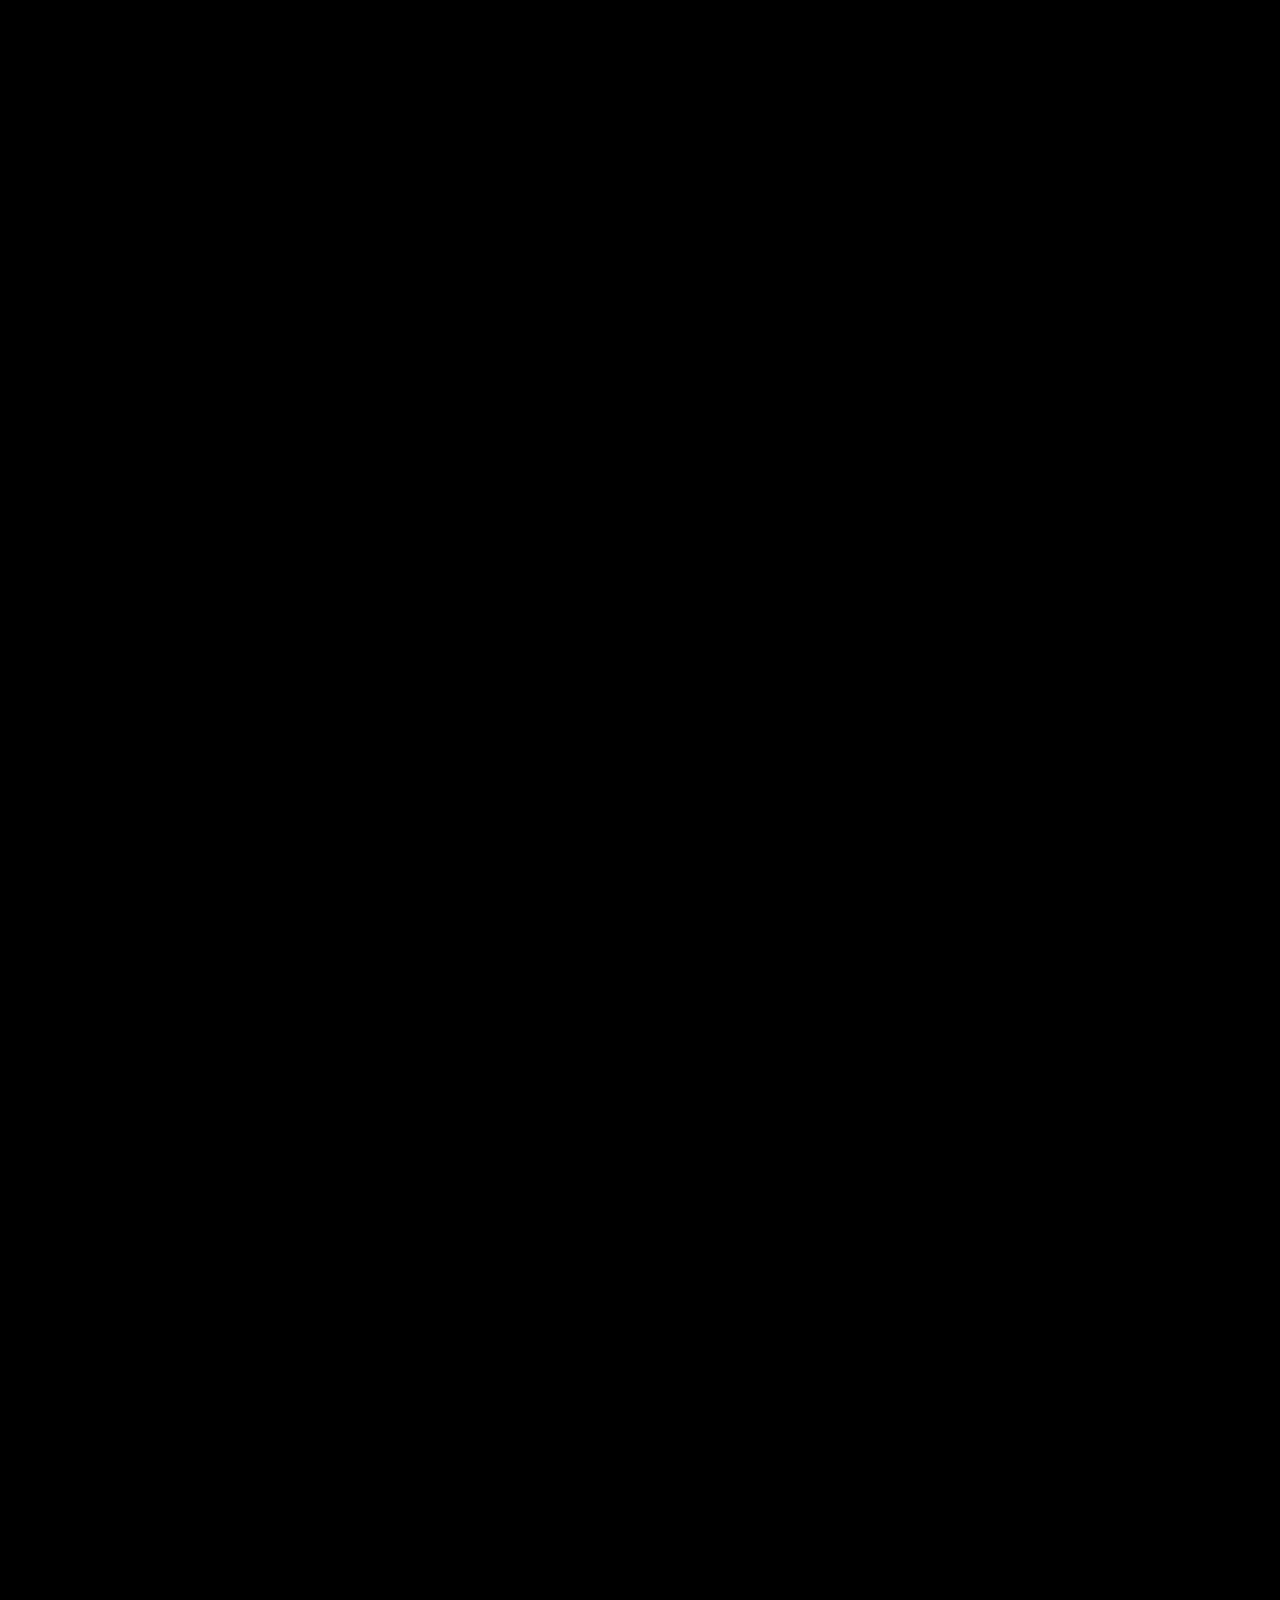
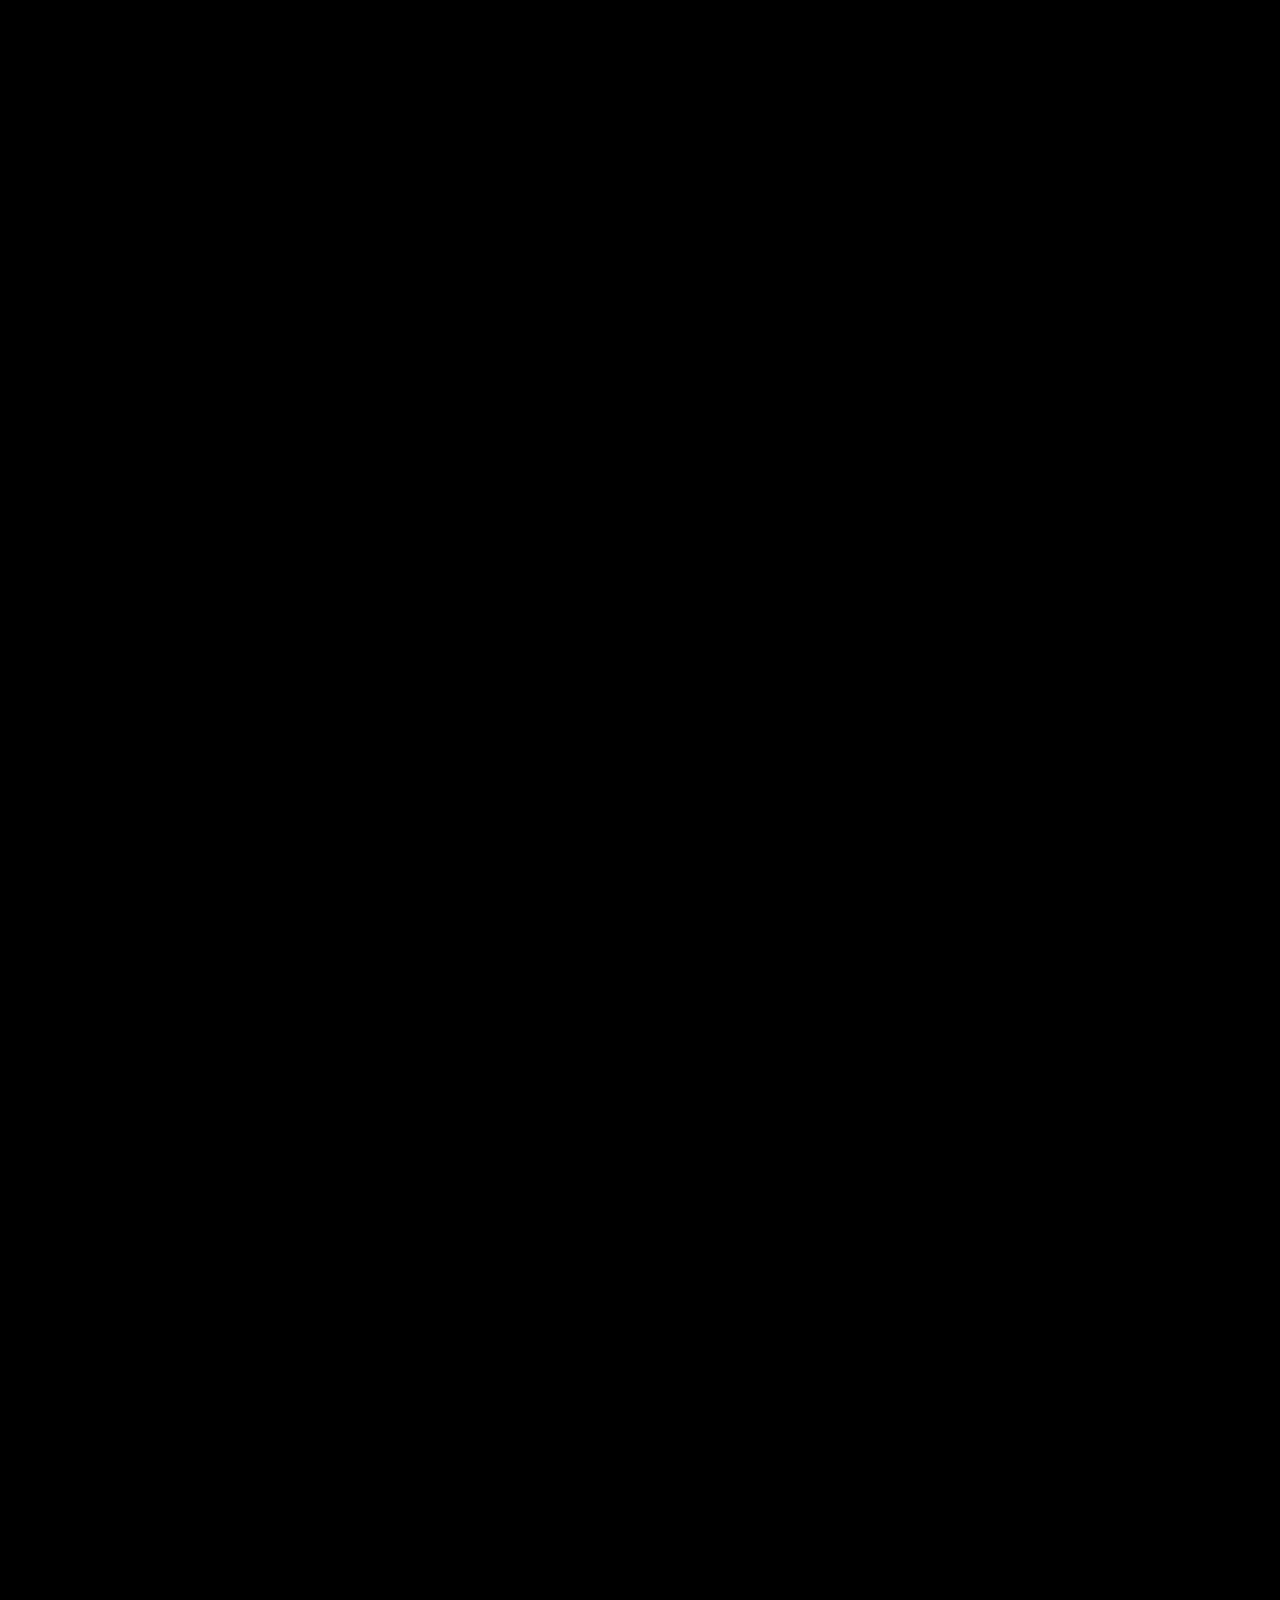
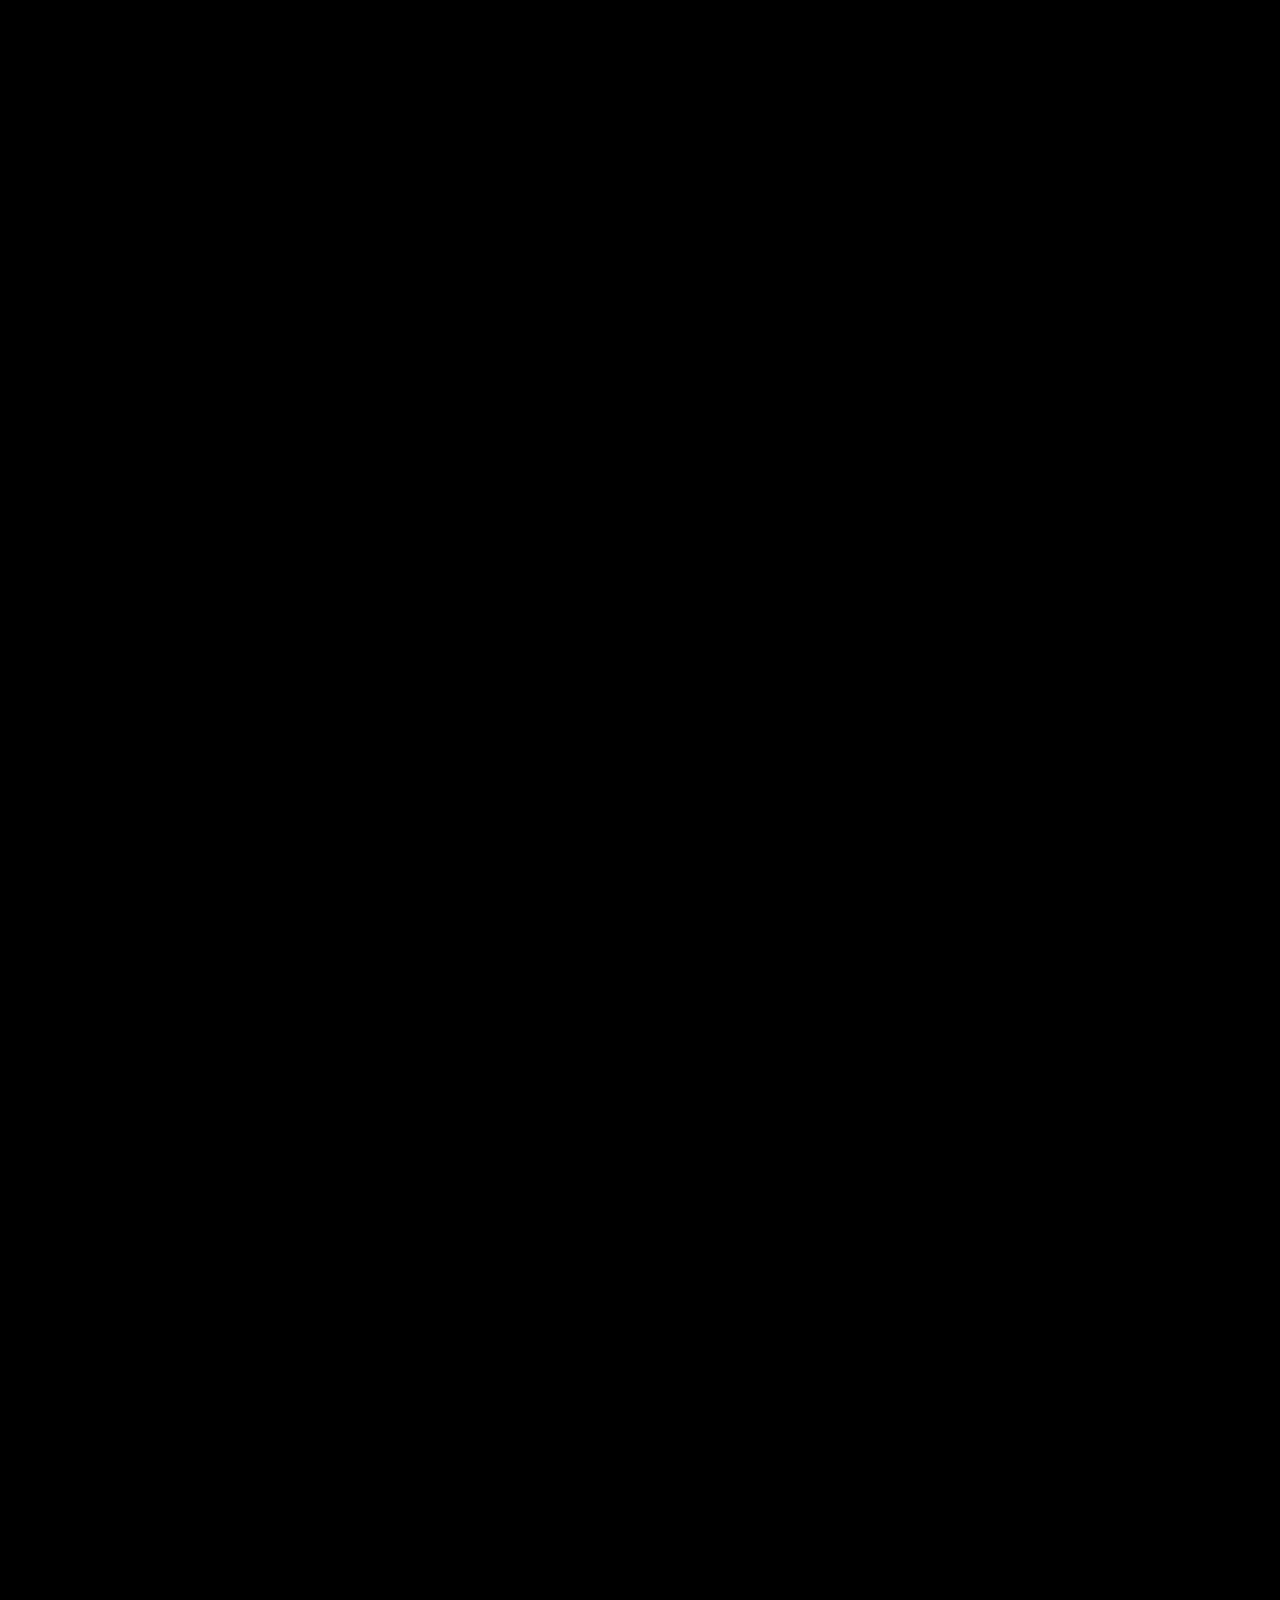
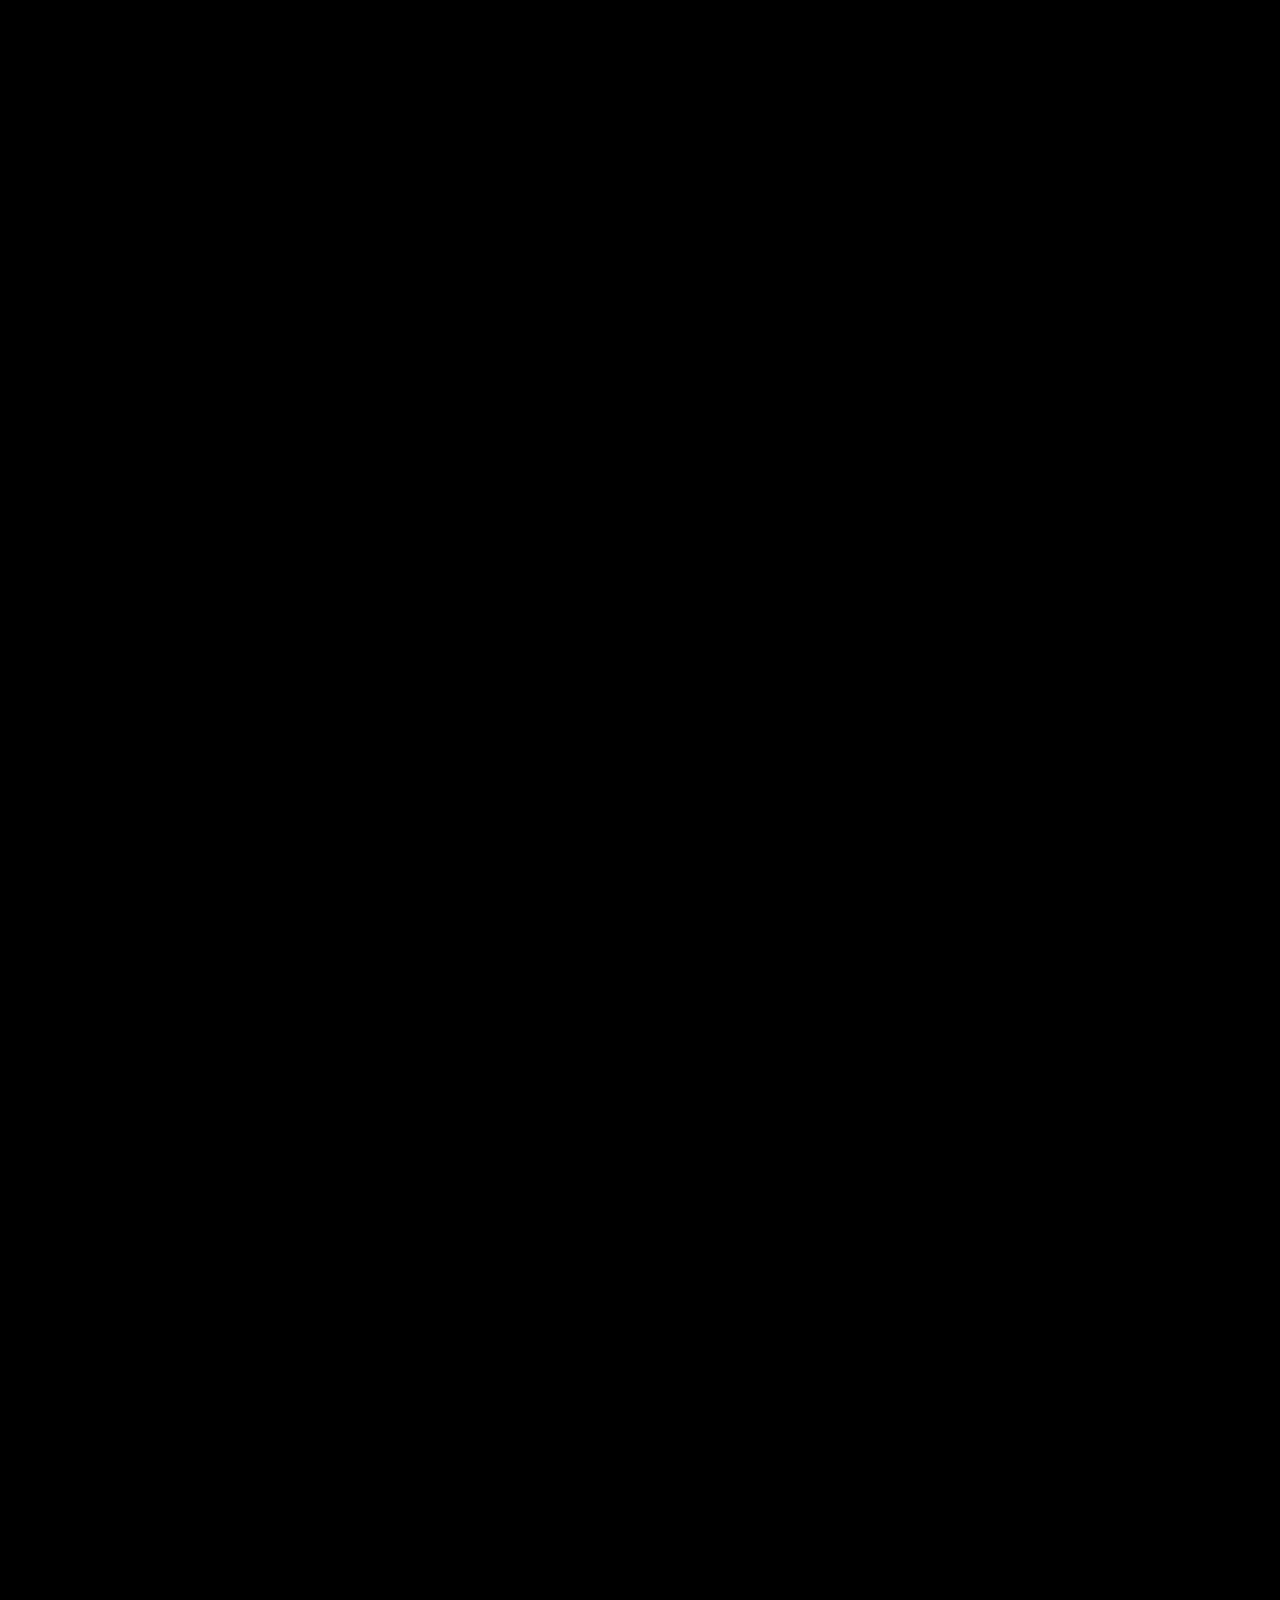
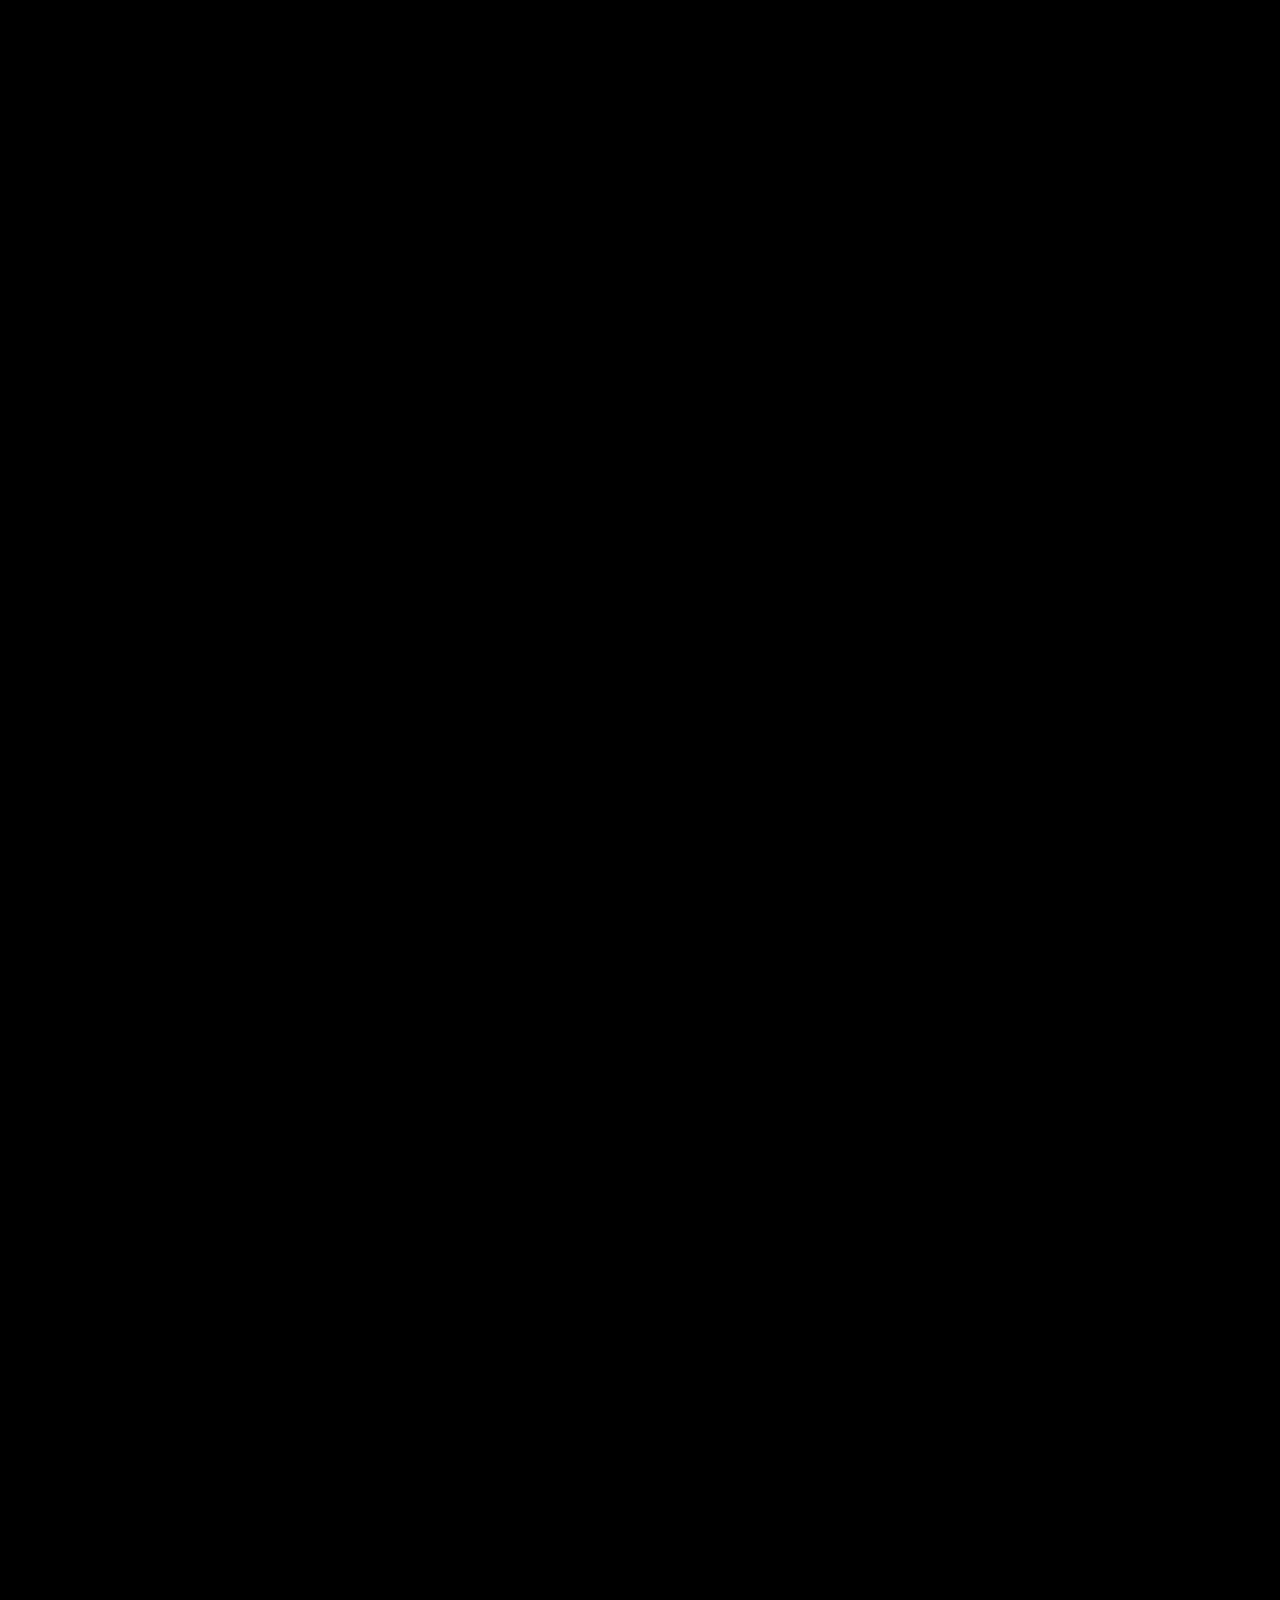
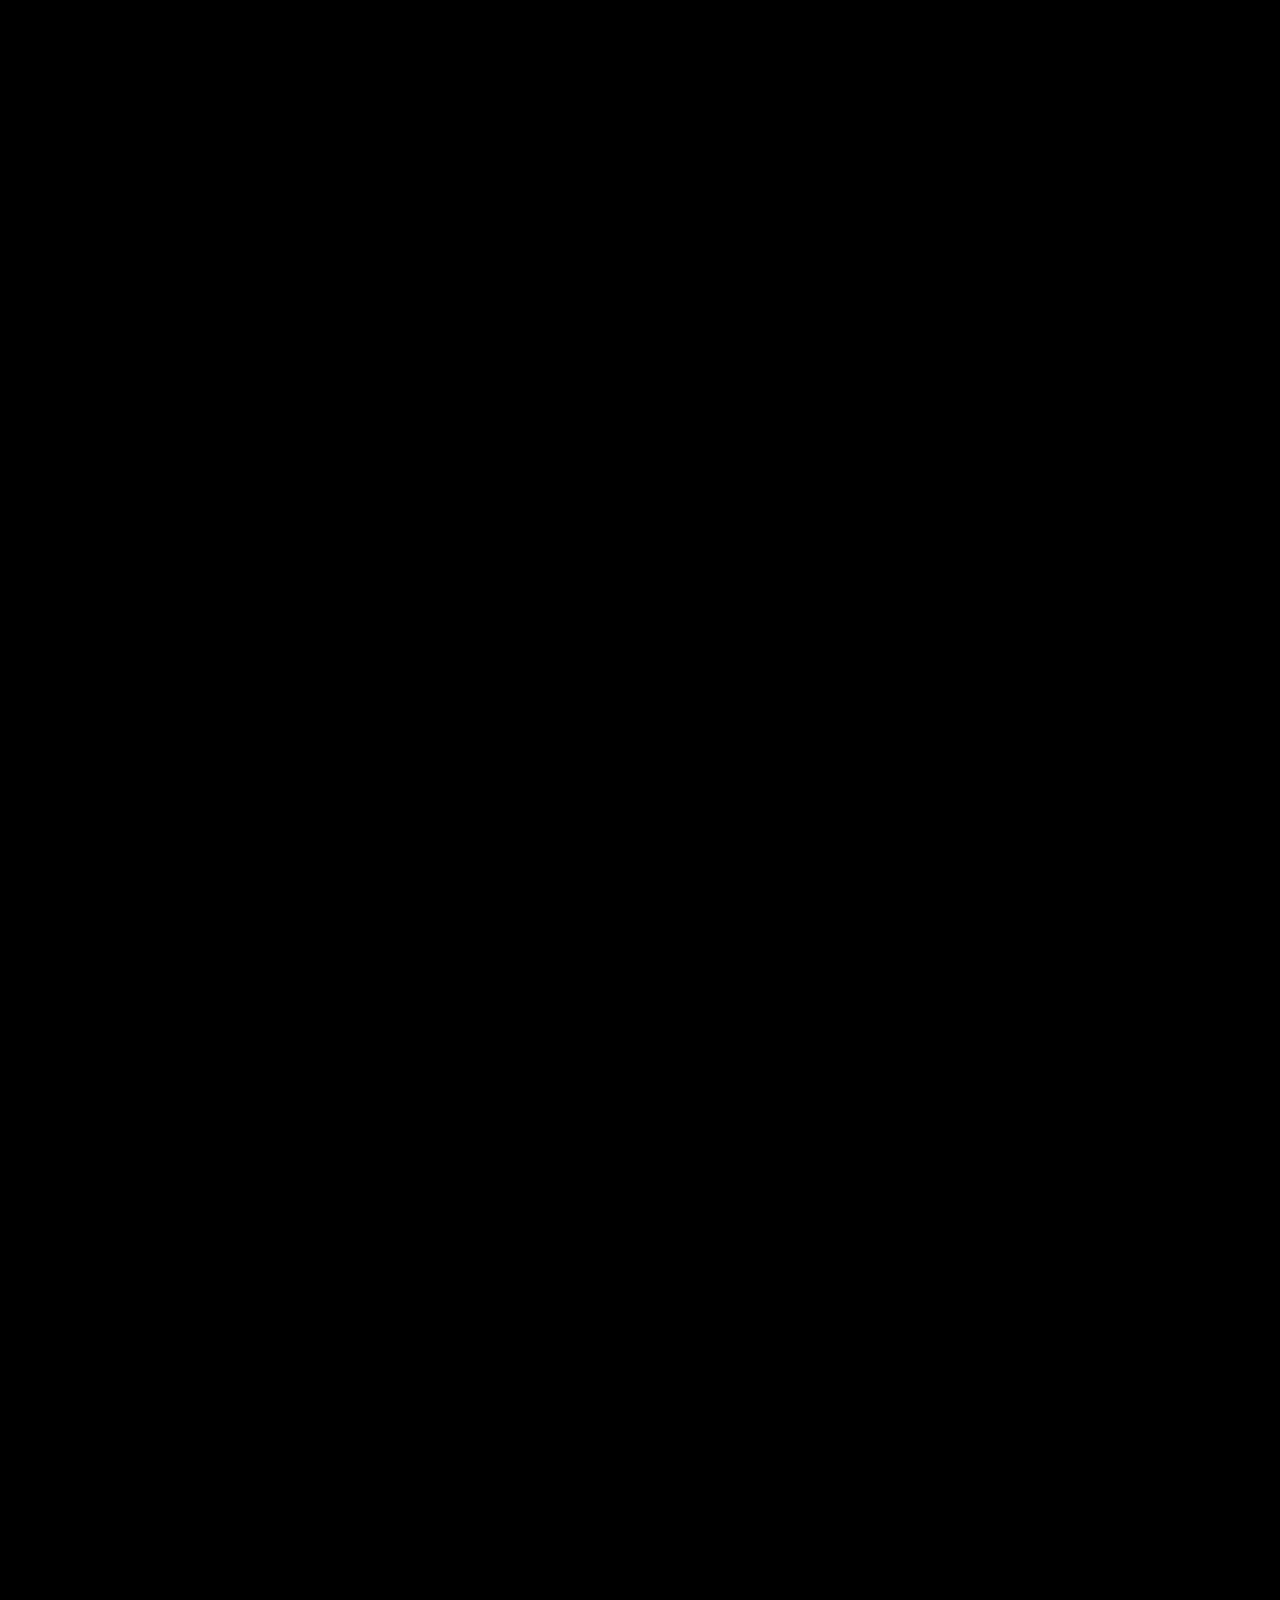
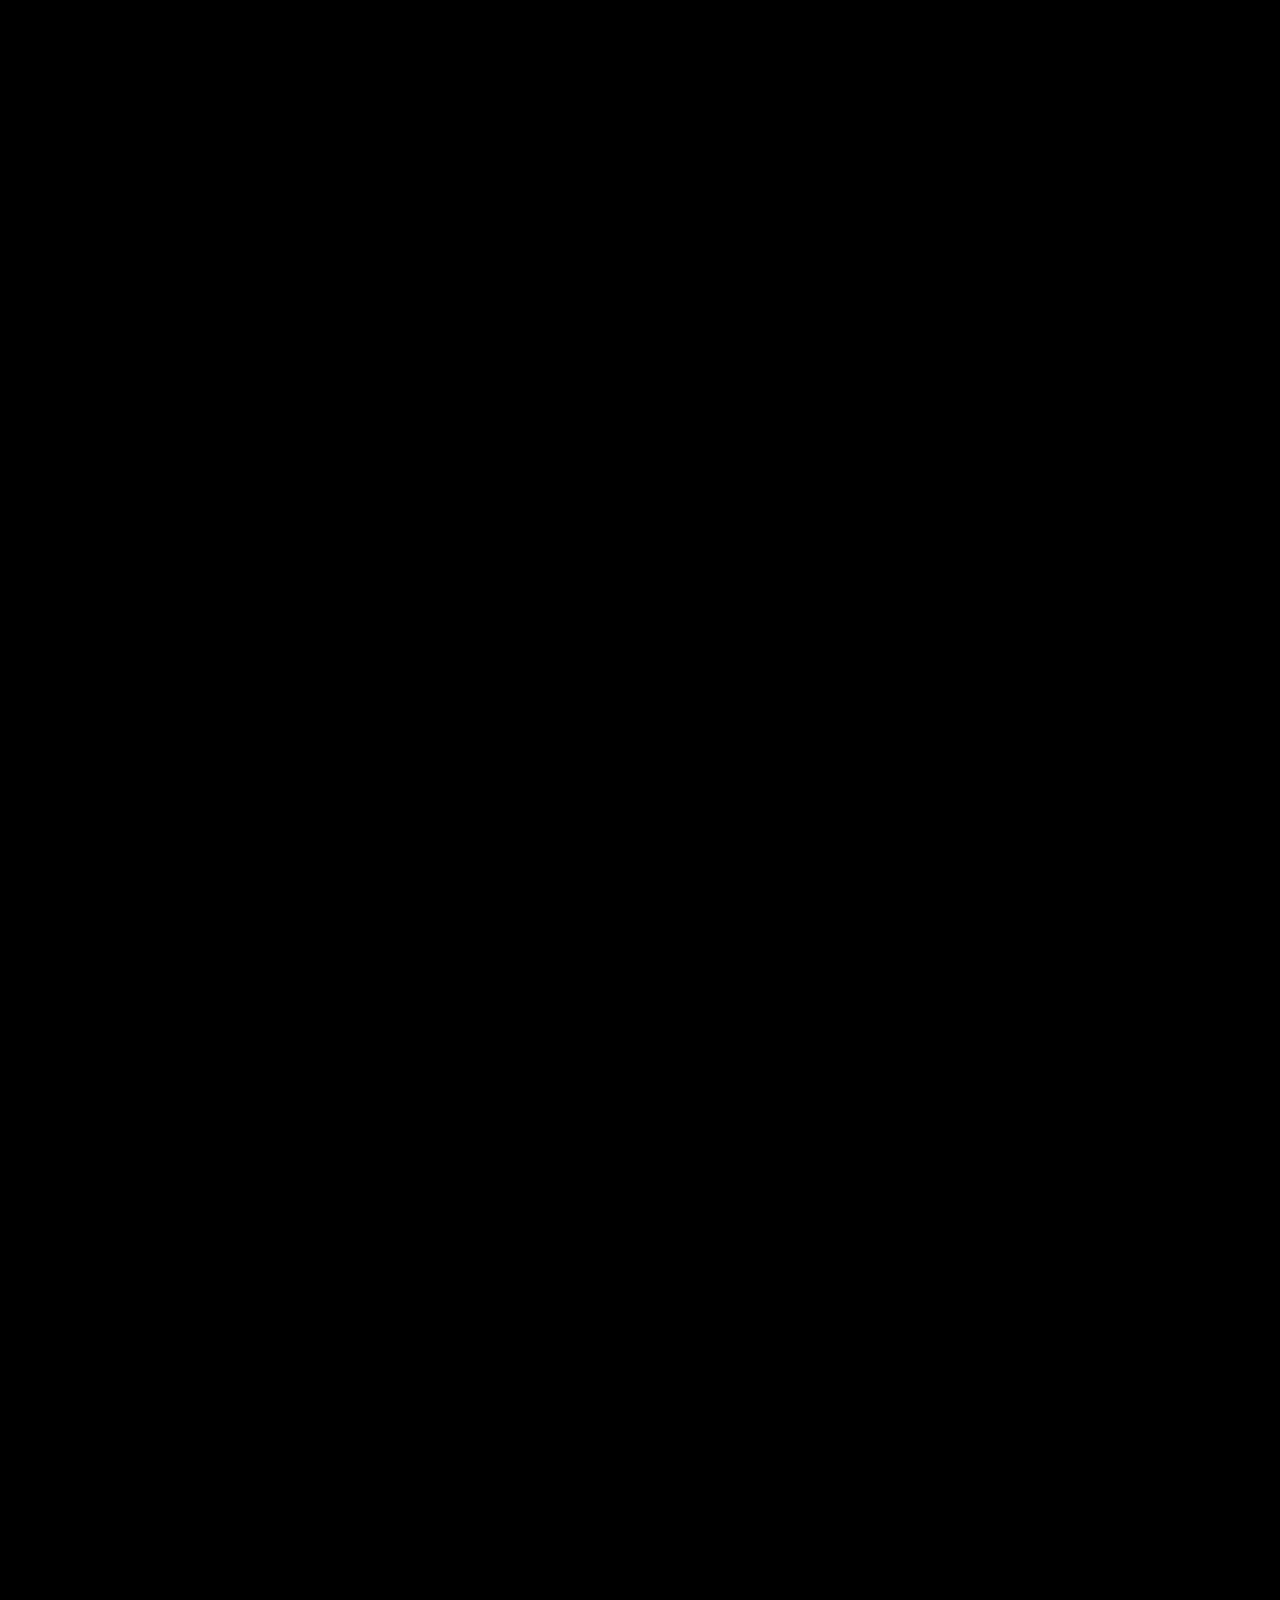
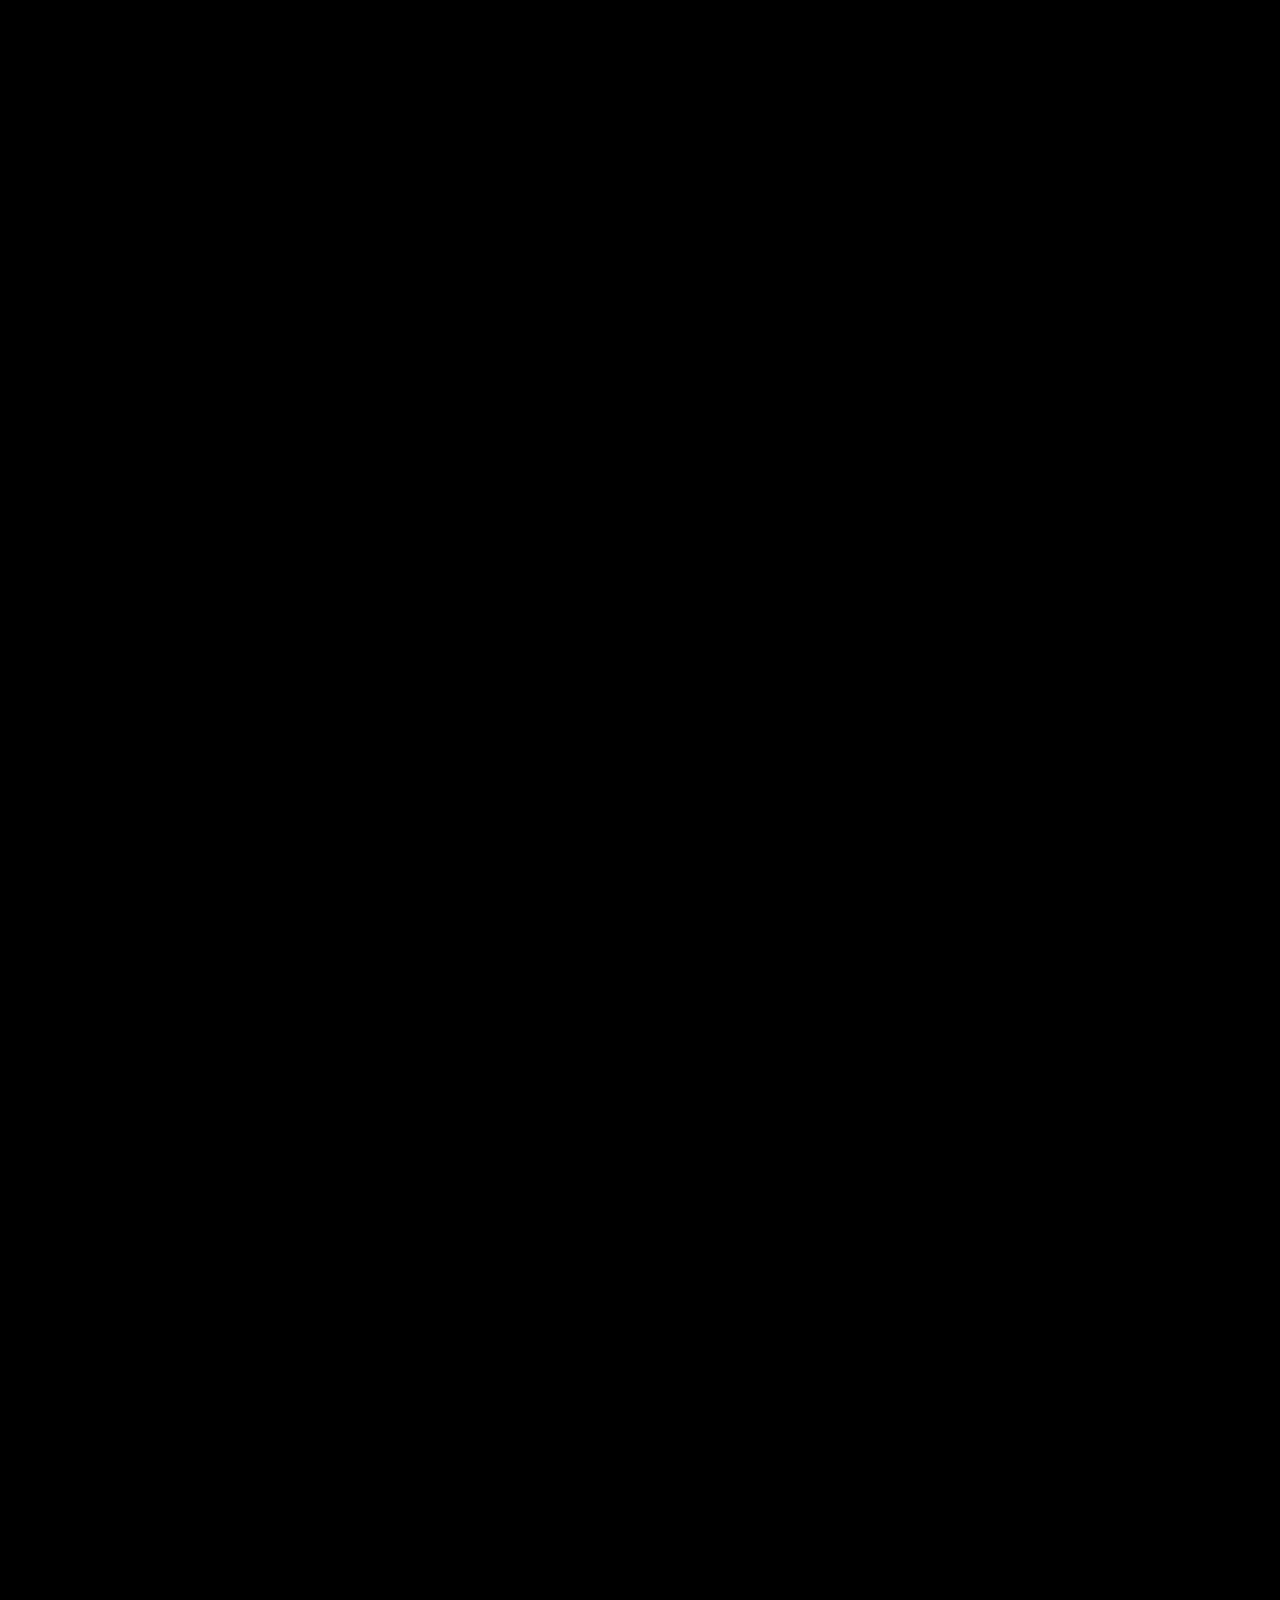
==== commit 023d37eb: "Update1.5" ====
--- a/chapter1.html
+++ b/chapter1.html
@@ -144,6 +144,12 @@
         <div class="cave-popup" id="popup-fire">
             <p id="text-popup-fire"></p>
         </div>
+
+        <!-- Scene 1.5 Ending Mask & Text -->
+        <div class="ending-black-mask" id="ending-black-mask"></div>
+        <div class="scene5-text-container" id="scene5-text-container">
+            <p id="scene5-text"></p>
+        </div>
     </div>
 
     <!-- JS -->
--- a/css/chapter1.css
+++ b/css/chapter1.css
@@ -8,7 +8,7 @@
 
 /* Scroll spacer creates the scrollable area */
 .scroll-container {
-    height: 1800vh;
+    height: 2200vh;
     width: 100%;
     position: absolute;
     top: 0;
@@ -272,15 +272,11 @@
     object-fit: contain;
     object-position: 80% bottom;
     pointer-events: auto;
+    cursor: pointer;
     transition: filter 0.3s ease;
 }
 
-.layer-shadow-habilis.clickable {
-    cursor: pointer;
-    pointer-events: auto;
-}
-
-.layer-shadow-habilis.clickable:hover {
+.layer-shadow-habilis:hover {
     filter: drop-shadow(0 0 15px rgba(255, 255, 255, 1)) drop-shadow(0 0 35px rgba(255, 255, 150, 0.8));
 }
 
@@ -290,15 +286,11 @@
     object-fit: contain;
     object-position: -20% bottom;
     pointer-events: auto;
+    cursor: pointer;
     transition: filter 0.3s ease;
 }
 
-.layer-shadow-erectus.clickable {
-    cursor: pointer;
-    pointer-events: auto;
-}
-
-.layer-shadow-erectus.clickable:hover {
+.layer-shadow-erectus:hover {
     filter: drop-shadow(0 0 15px rgba(255, 255, 255, 1)) drop-shadow(0 0 35px rgba(255, 255, 150, 0.8));
 }
 
@@ -510,8 +502,6 @@
     width: 100vw;
     height: auto;
     object-fit: contain;
-    pointer-events: auto;
-    /* always clickable */
     cursor: pointer;
     transition: filter 0.35s ease;
 }
@@ -533,7 +523,6 @@
     /* ← ปรับขนาด */
     height: auto;
     object-fit: contain;
-    pointer-events: auto;
     cursor: pointer;
     transition: filter 0.35s ease;
 }
@@ -553,8 +542,6 @@
     width: 100vw;
     height: auto;
     object-fit: contain;
-    pointer-events: auto;
-    /* always clickable */
     cursor: pointer;
     transition: filter 0.35s ease;
 }
@@ -644,7 +631,6 @@
     /* กรอบดำถูกลบออกแล้ว */
 }
 
-
 .scene4-text-container p {
     font-family: var(--font-body);
     font-size: clamp(1rem, 1.6vw, 1.8rem);
@@ -659,8 +645,51 @@
 }
 
 /* =========================================
-   Responsive Design (iPad & Tablets)
+   Scene 1.5 (Ending)
    ========================================= */
+
+.ending-black-mask {
+    position: absolute;
+    top: 0;
+    left: 0;
+    width: 100vw;
+    height: 100vh;
+    background-color: #000000;
+    z-index: 300;
+    opacity: 0;
+    will-change: opacity;
+    pointer-events: none;
+}
+
+.scene5-text-container {
+    position: absolute;
+    top: 50%;
+    left: 50%;
+    transform: translate(-50%, 50px);
+    width: 80%;
+    max-width: 900px;
+    z-index: 310;
+    opacity: 0;
+    text-align: center;
+    will-change: opacity, transform;
+}
+
+.scene5-text-container p {
+    font-family: var(--font-body);
+    font-size: clamp(1rem, 1.8vw, 2rem);
+    color: #f5deb3;
+    line-height: 2;
+    white-space: pre-line;
+    letter-spacing: 0.5px;
+}
+
+:lang(th) .scene5-text-container p {
+    font-weight: bold;
+}
+
+/* =========================================
+Responsive Design (iPad & Tablets)
+========================================= */
 
 @media (max-width: 1024px) {
 
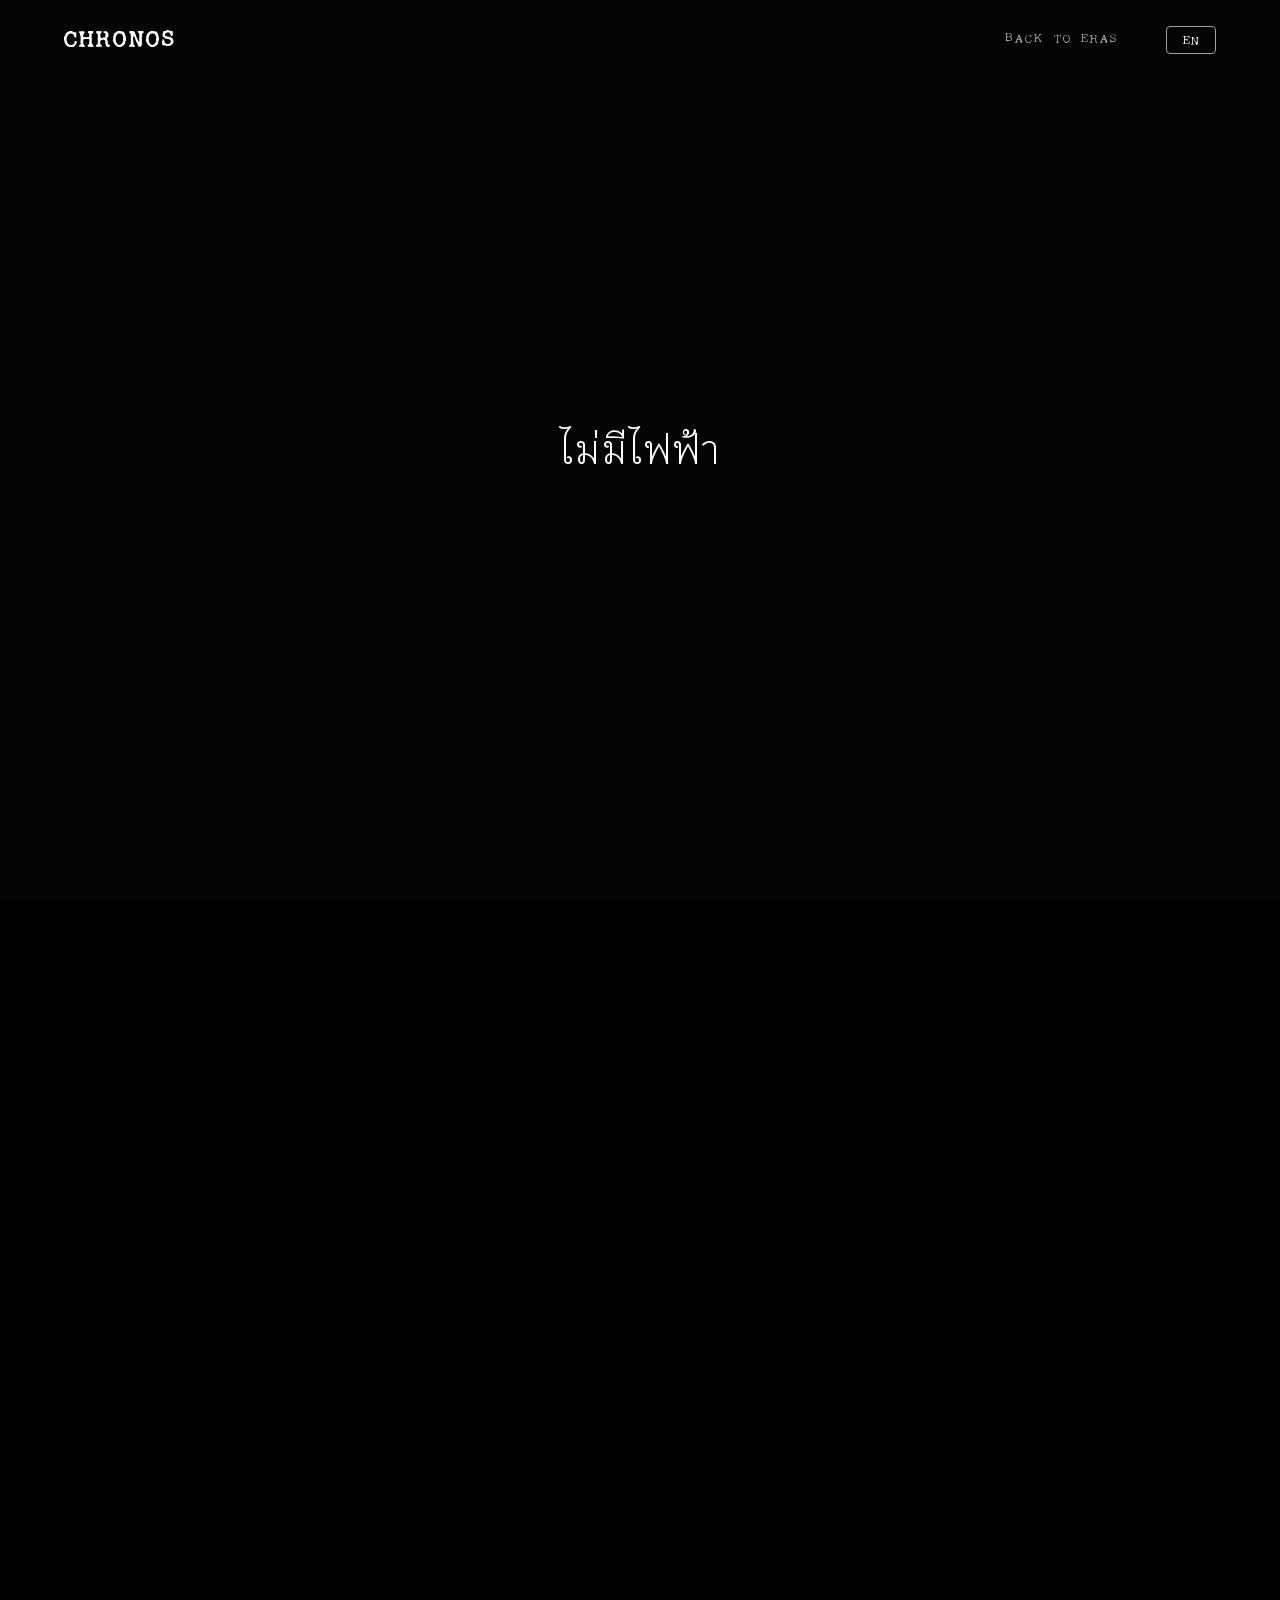
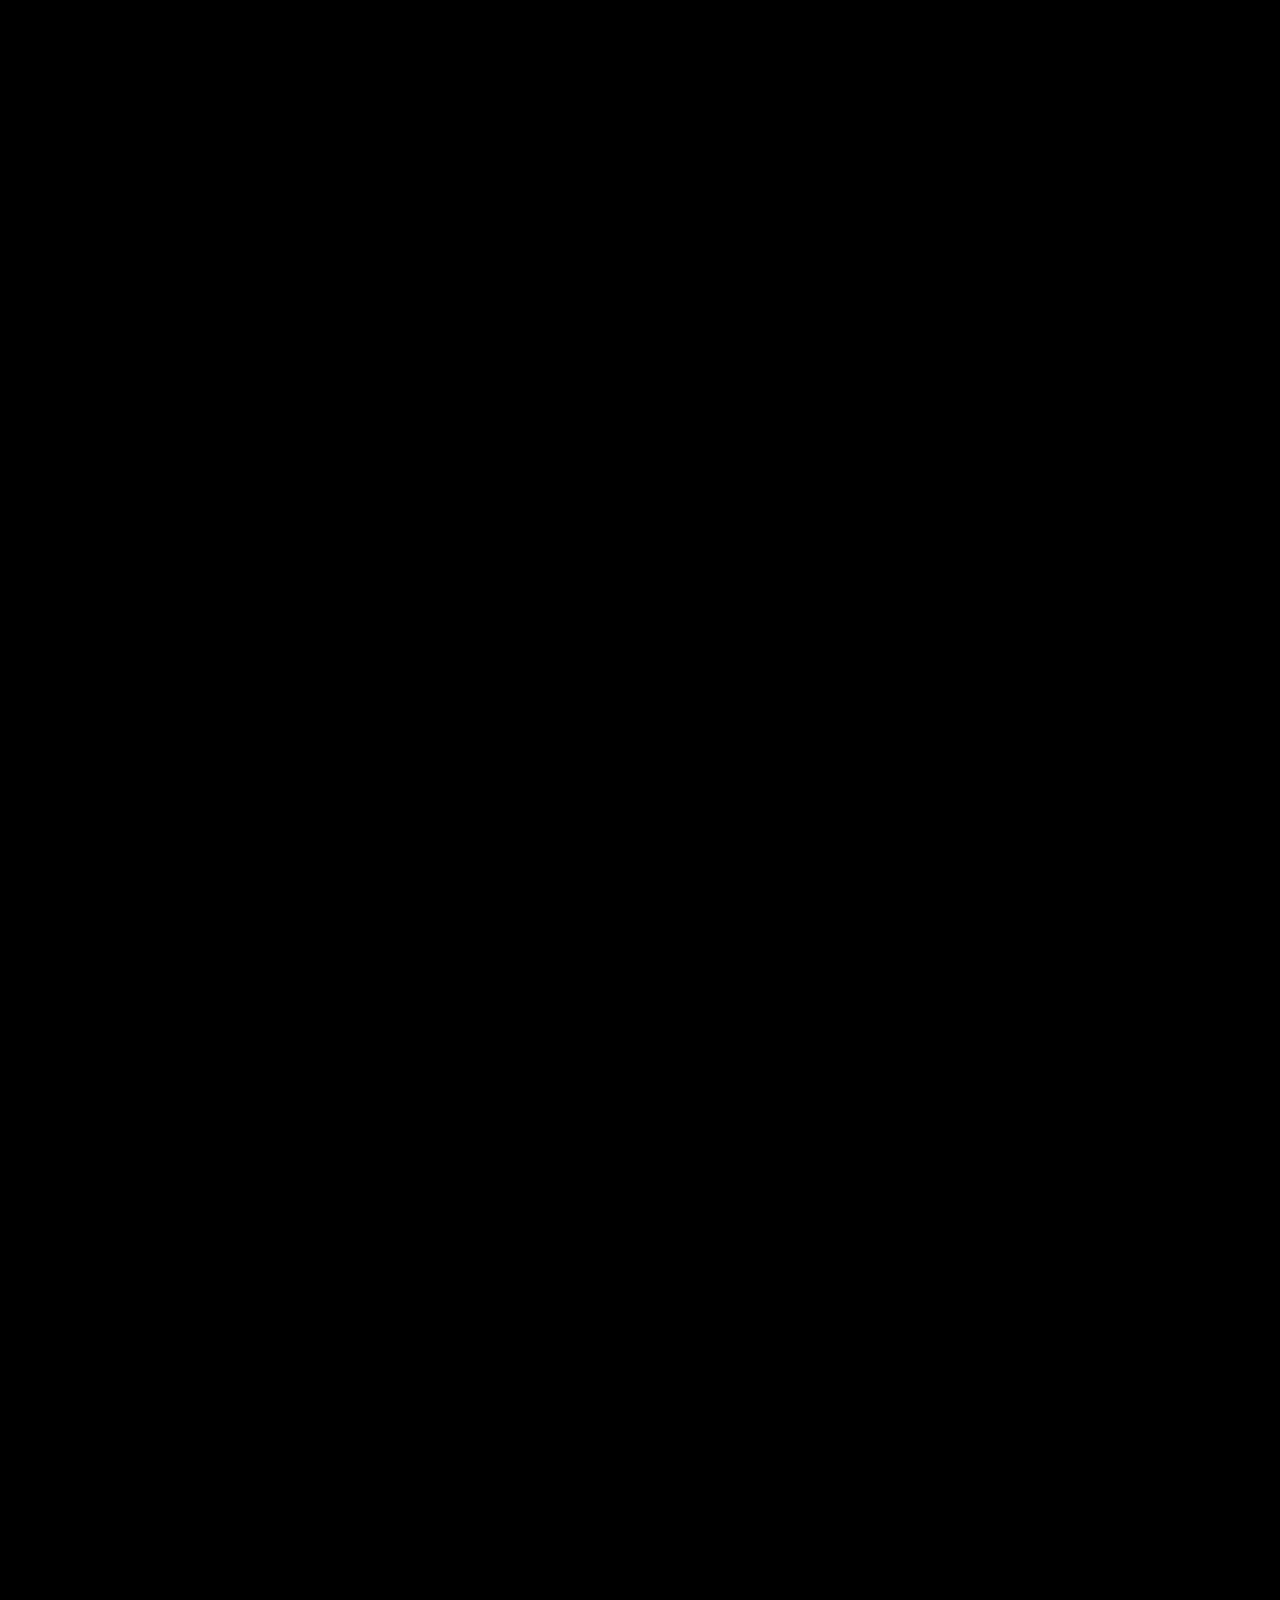
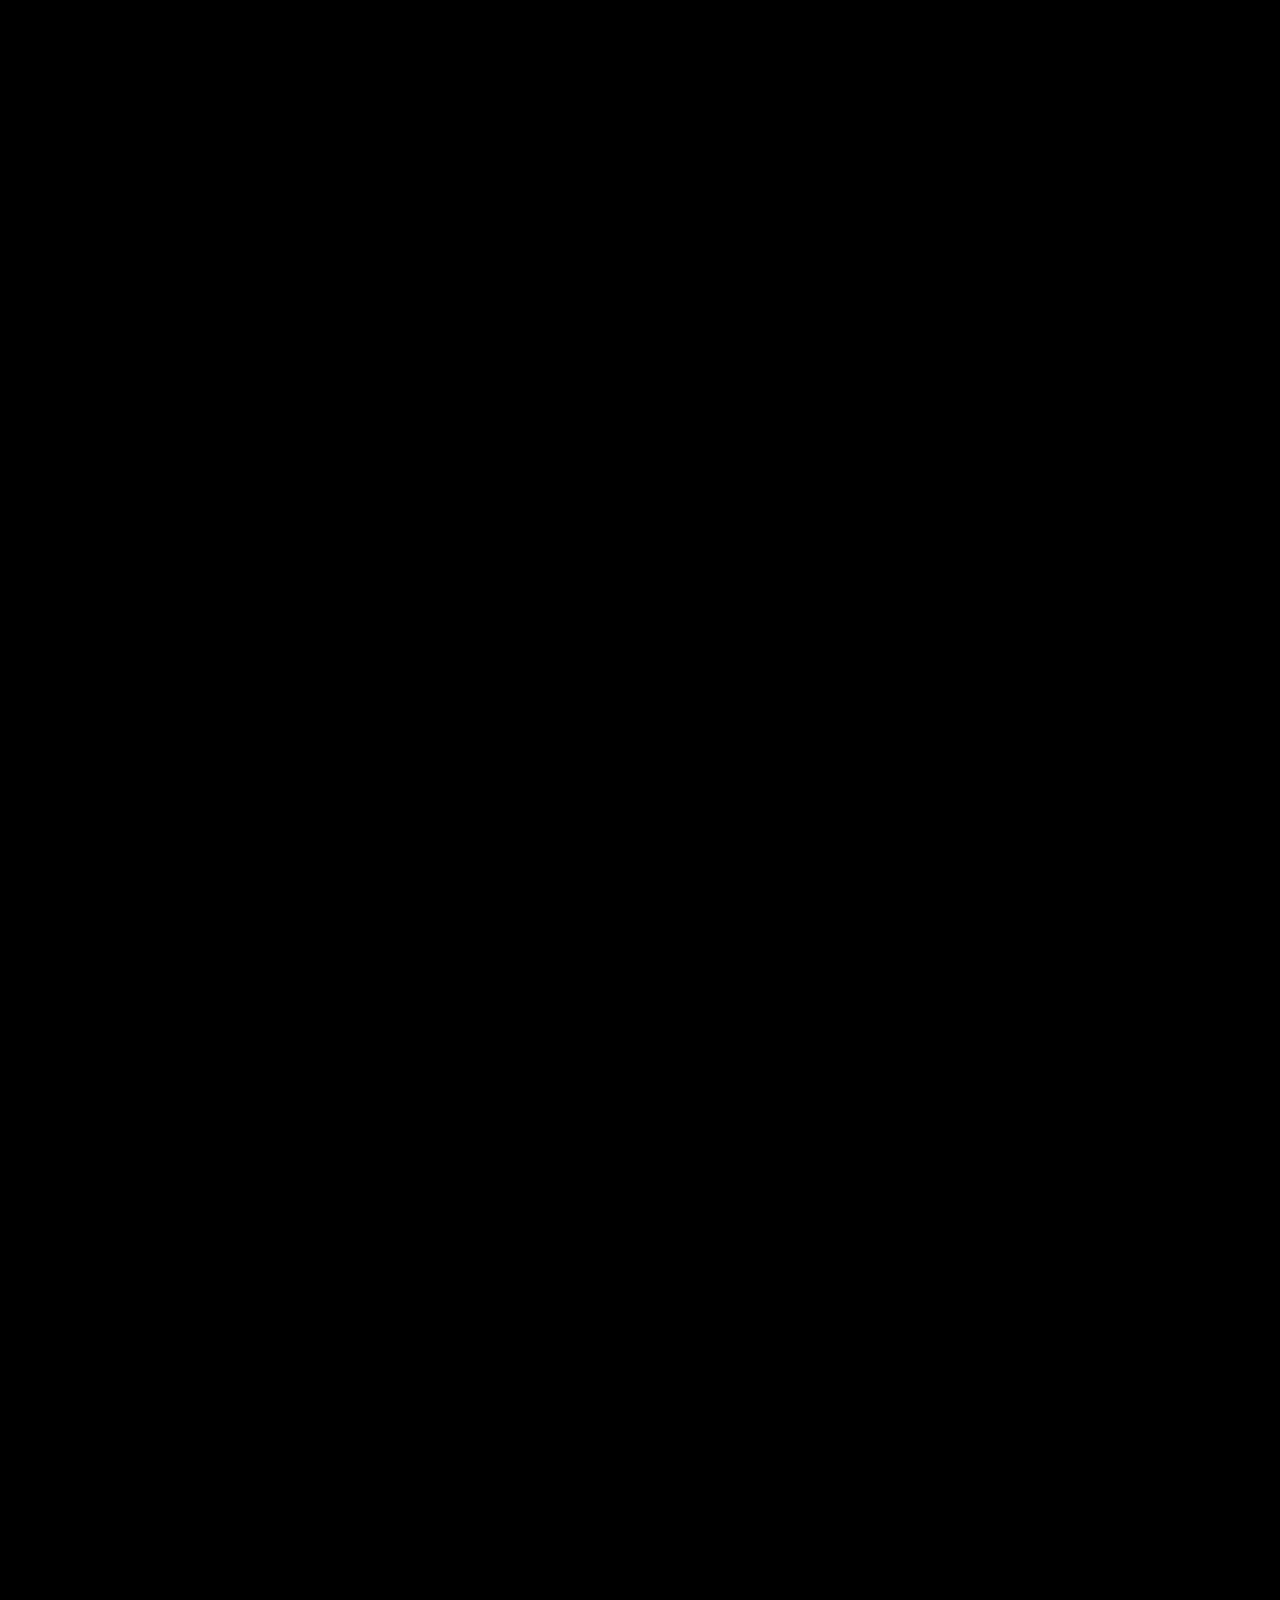
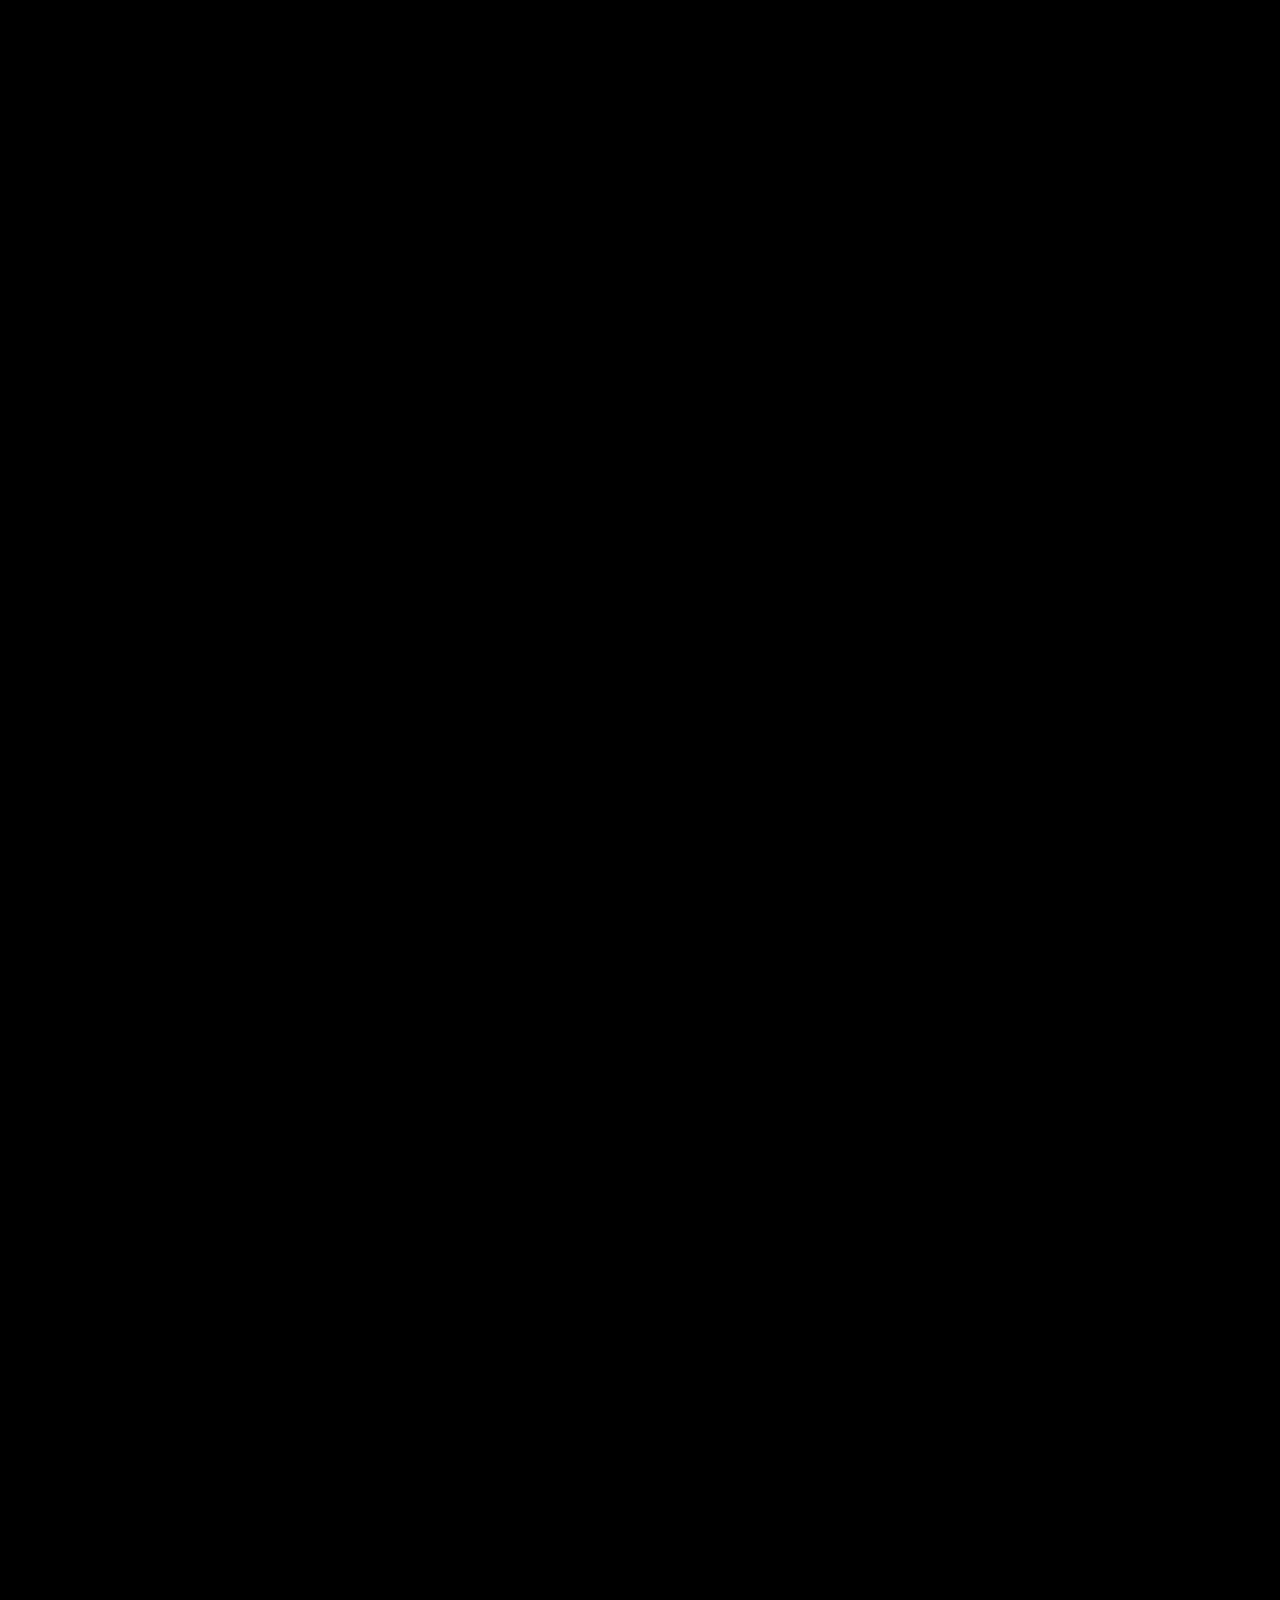
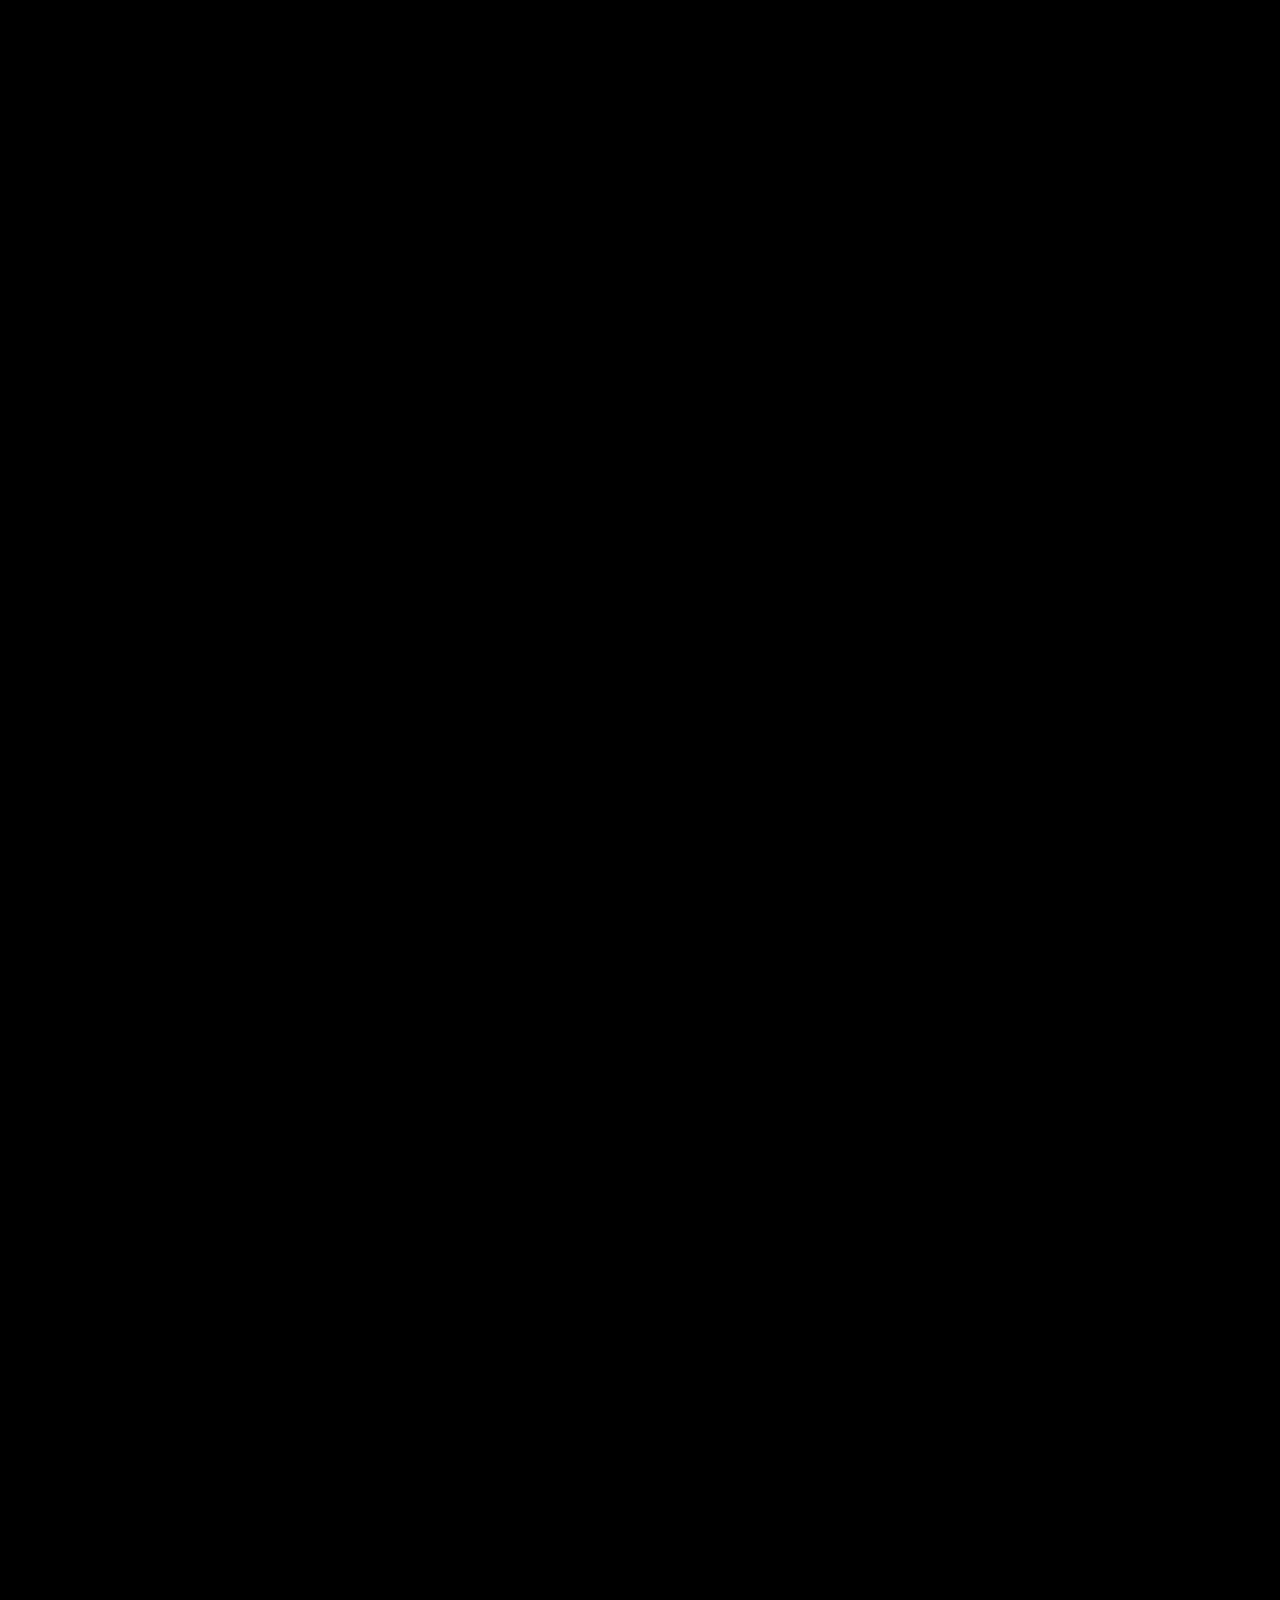
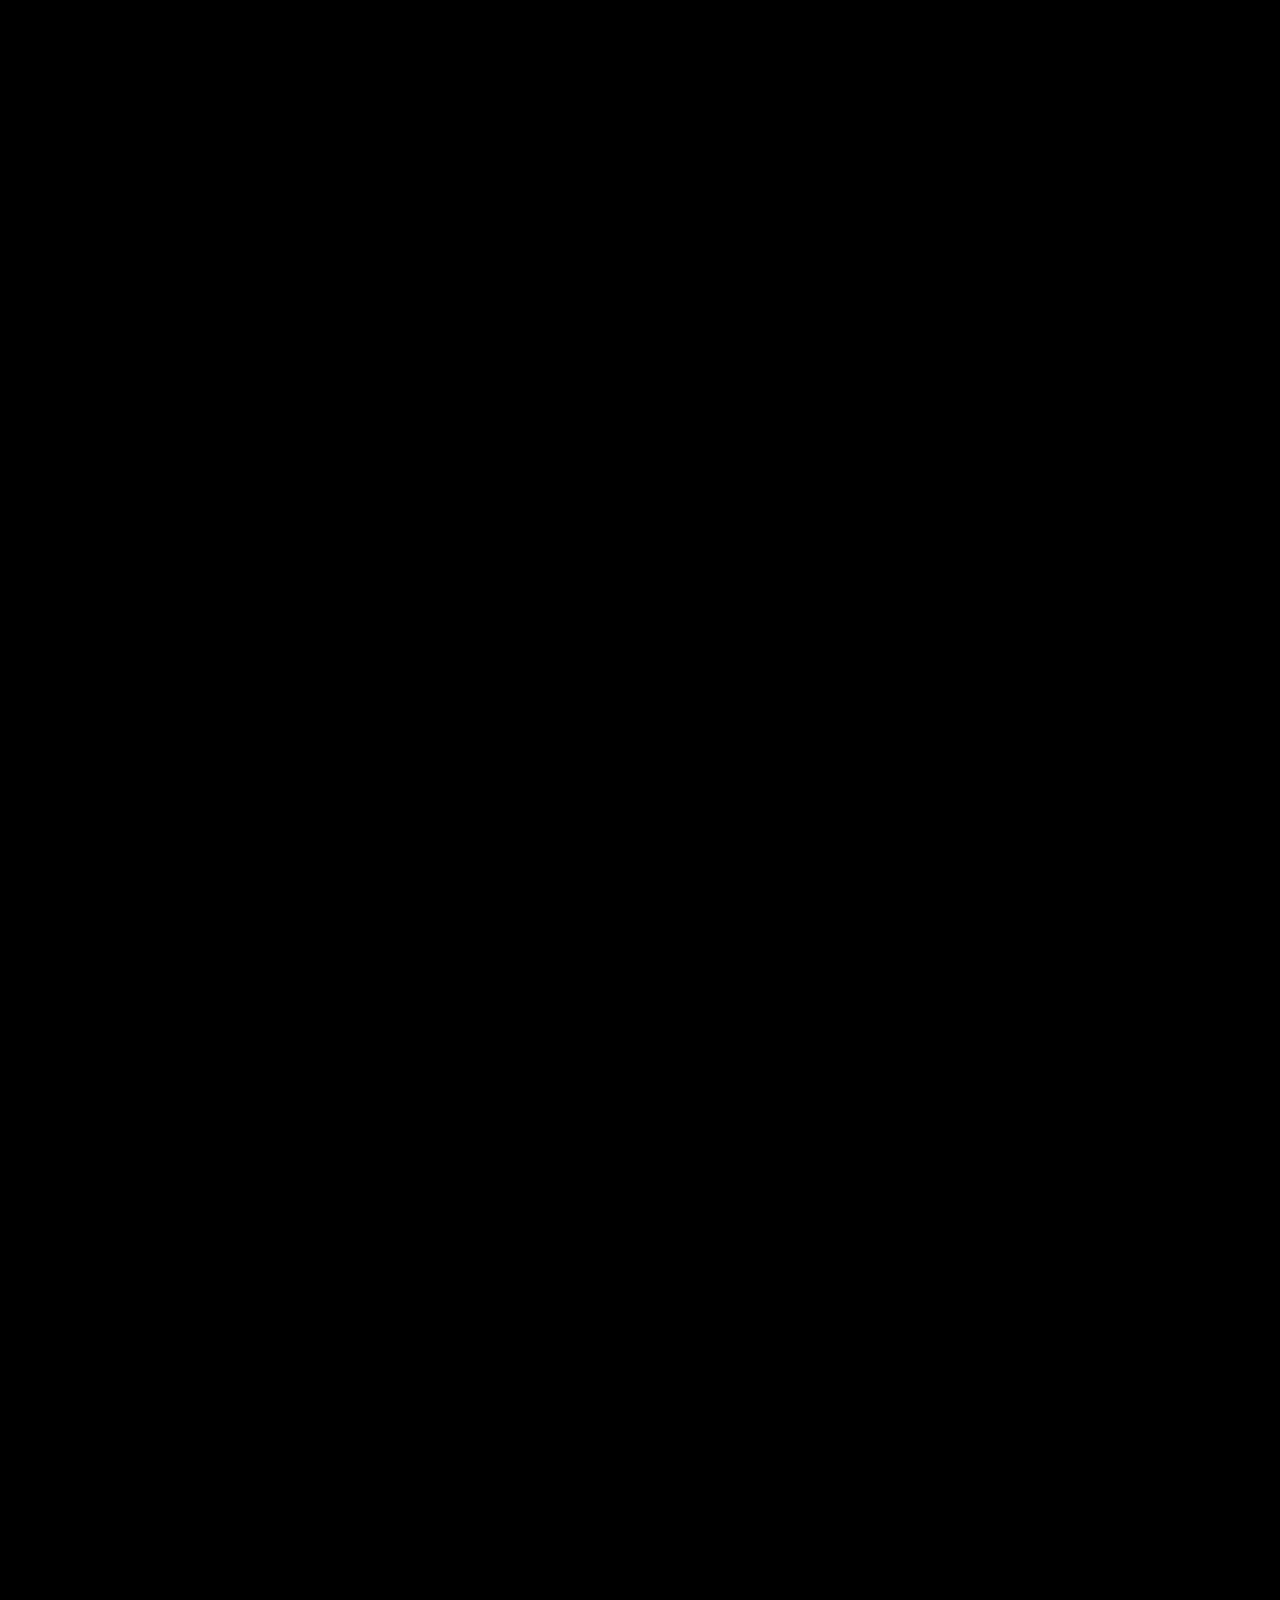
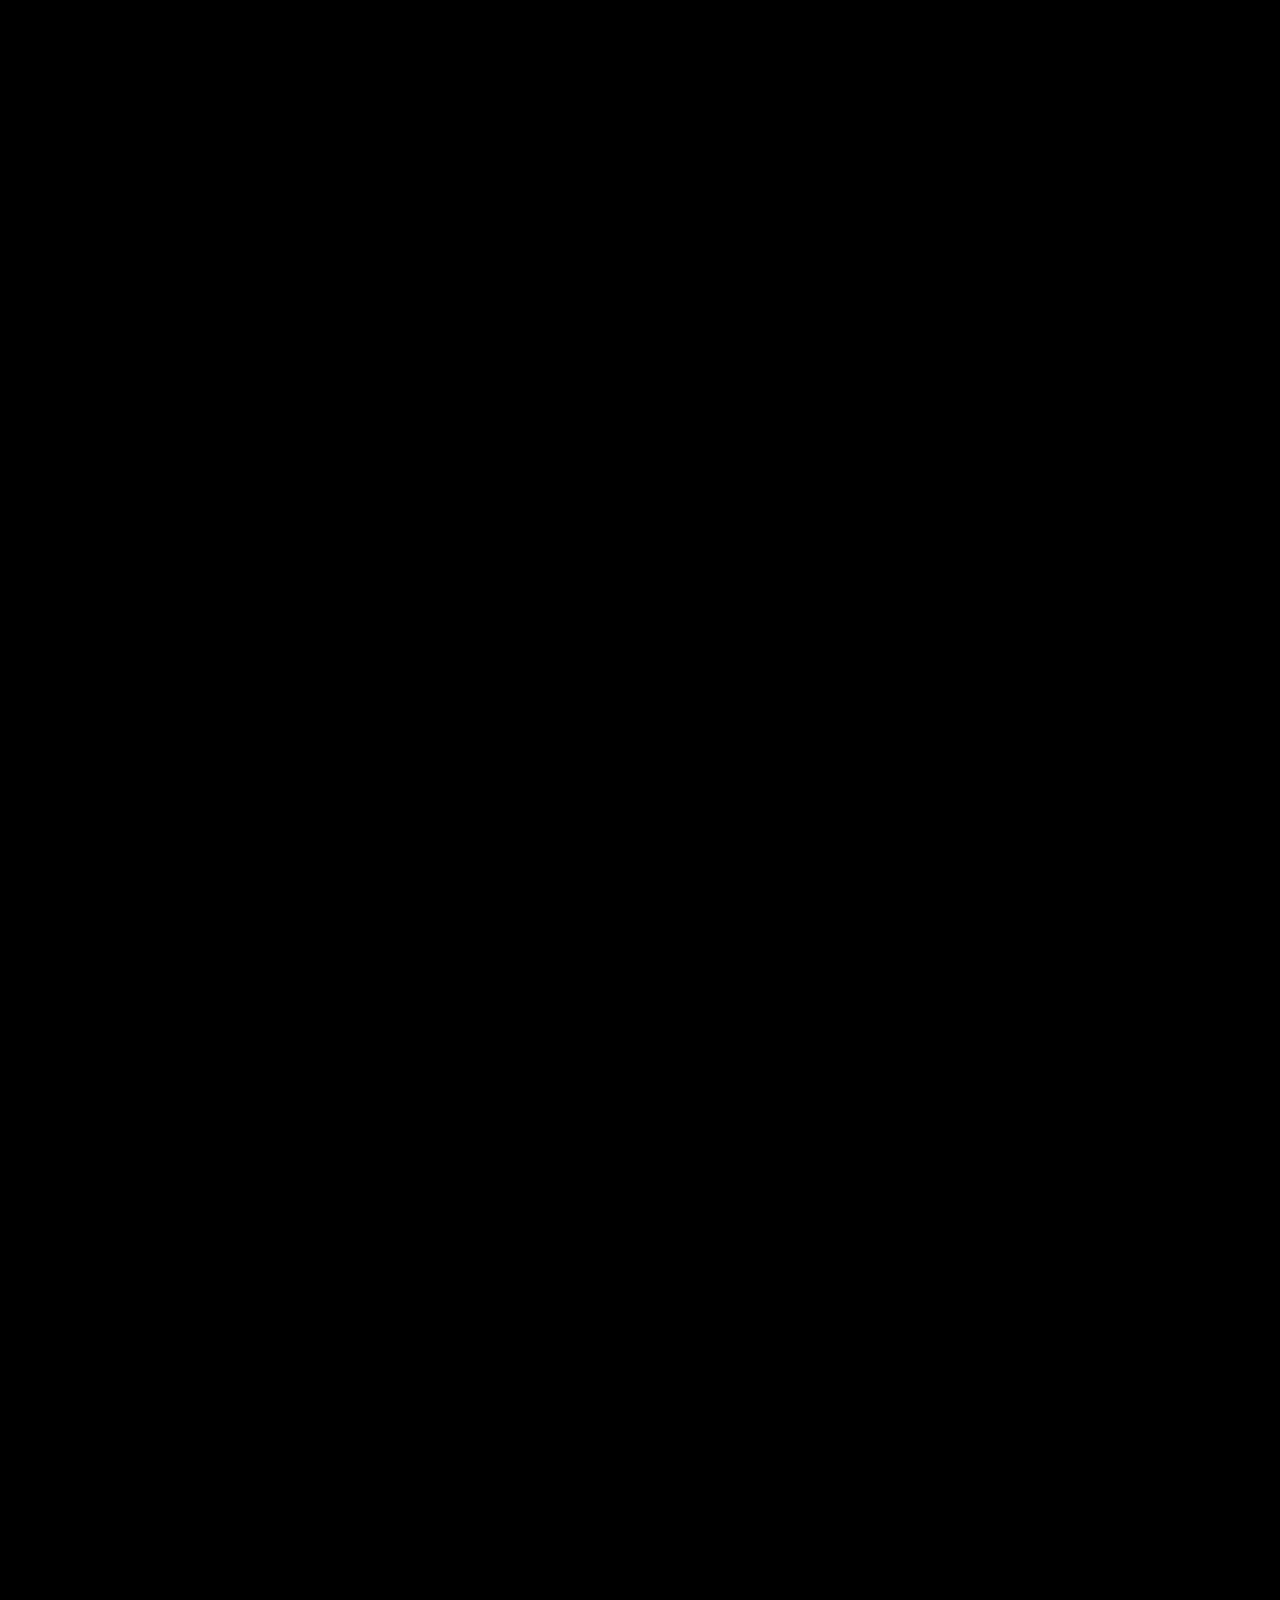
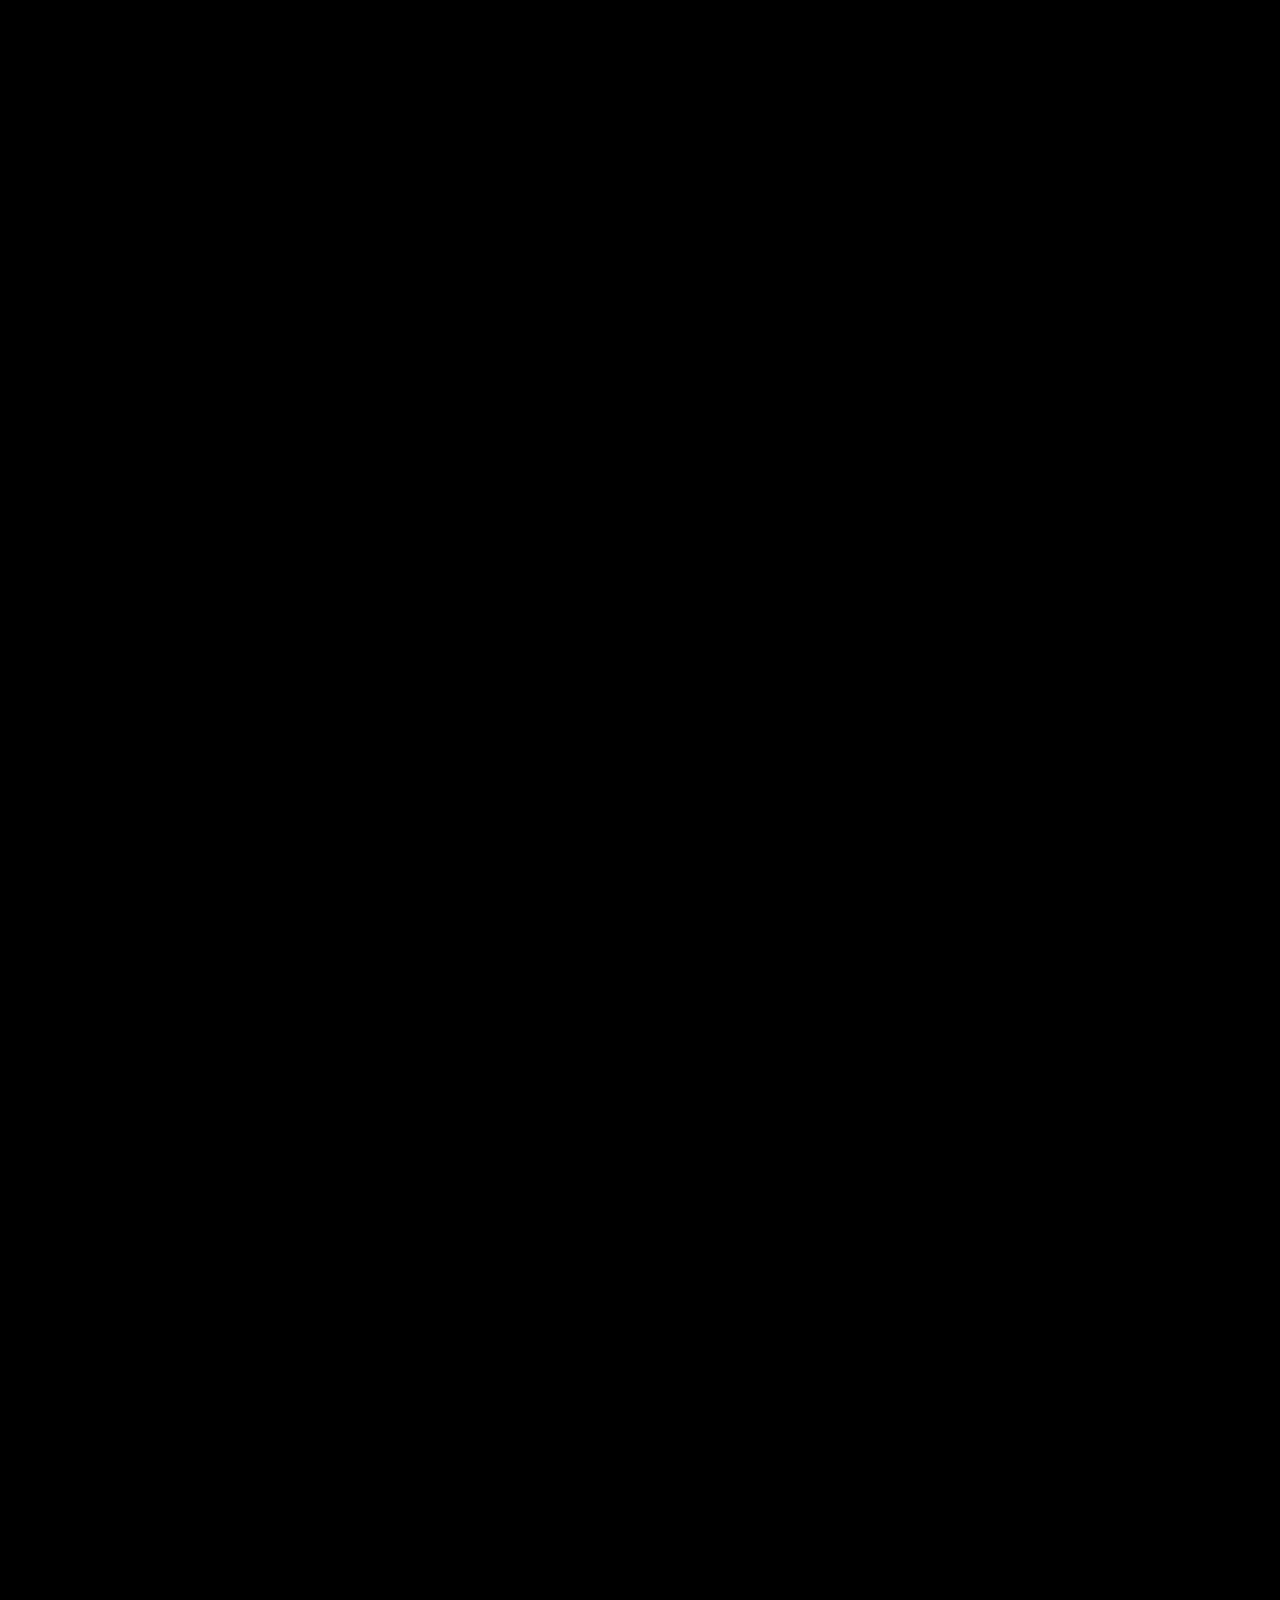
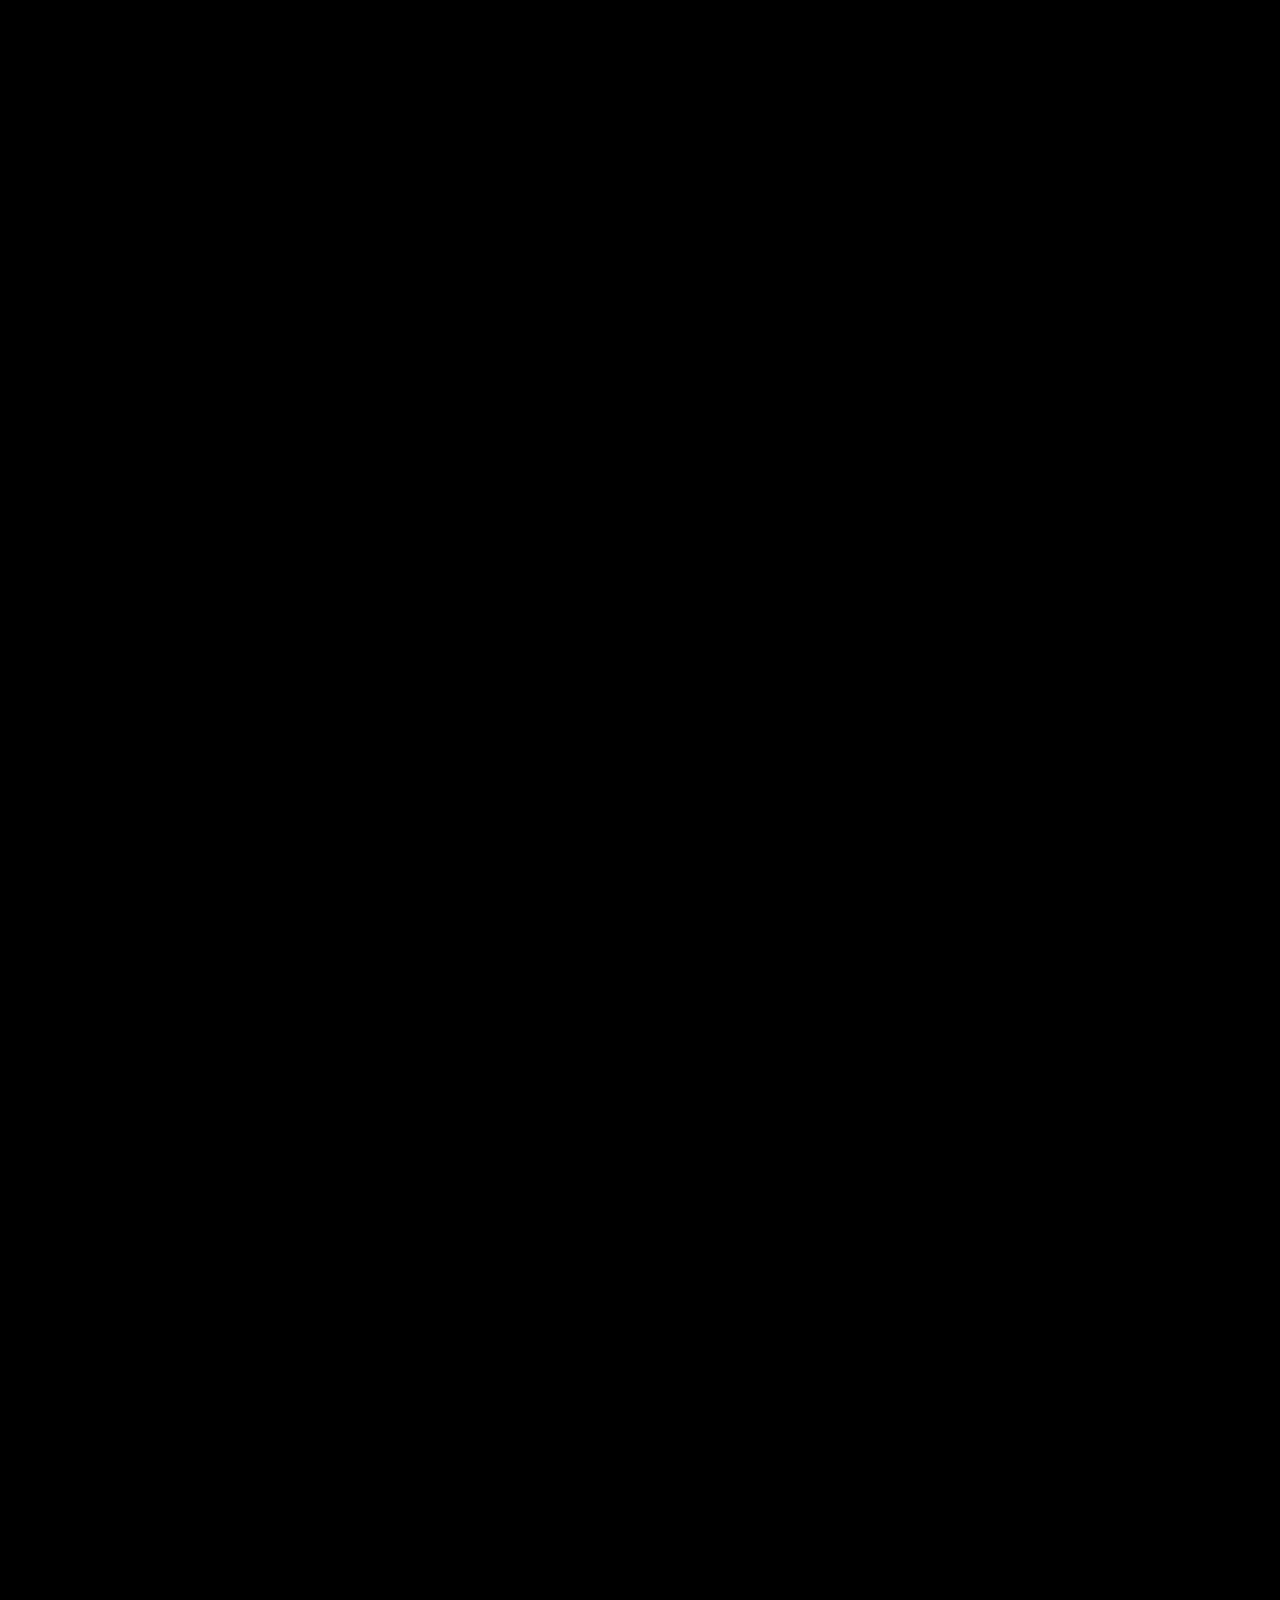
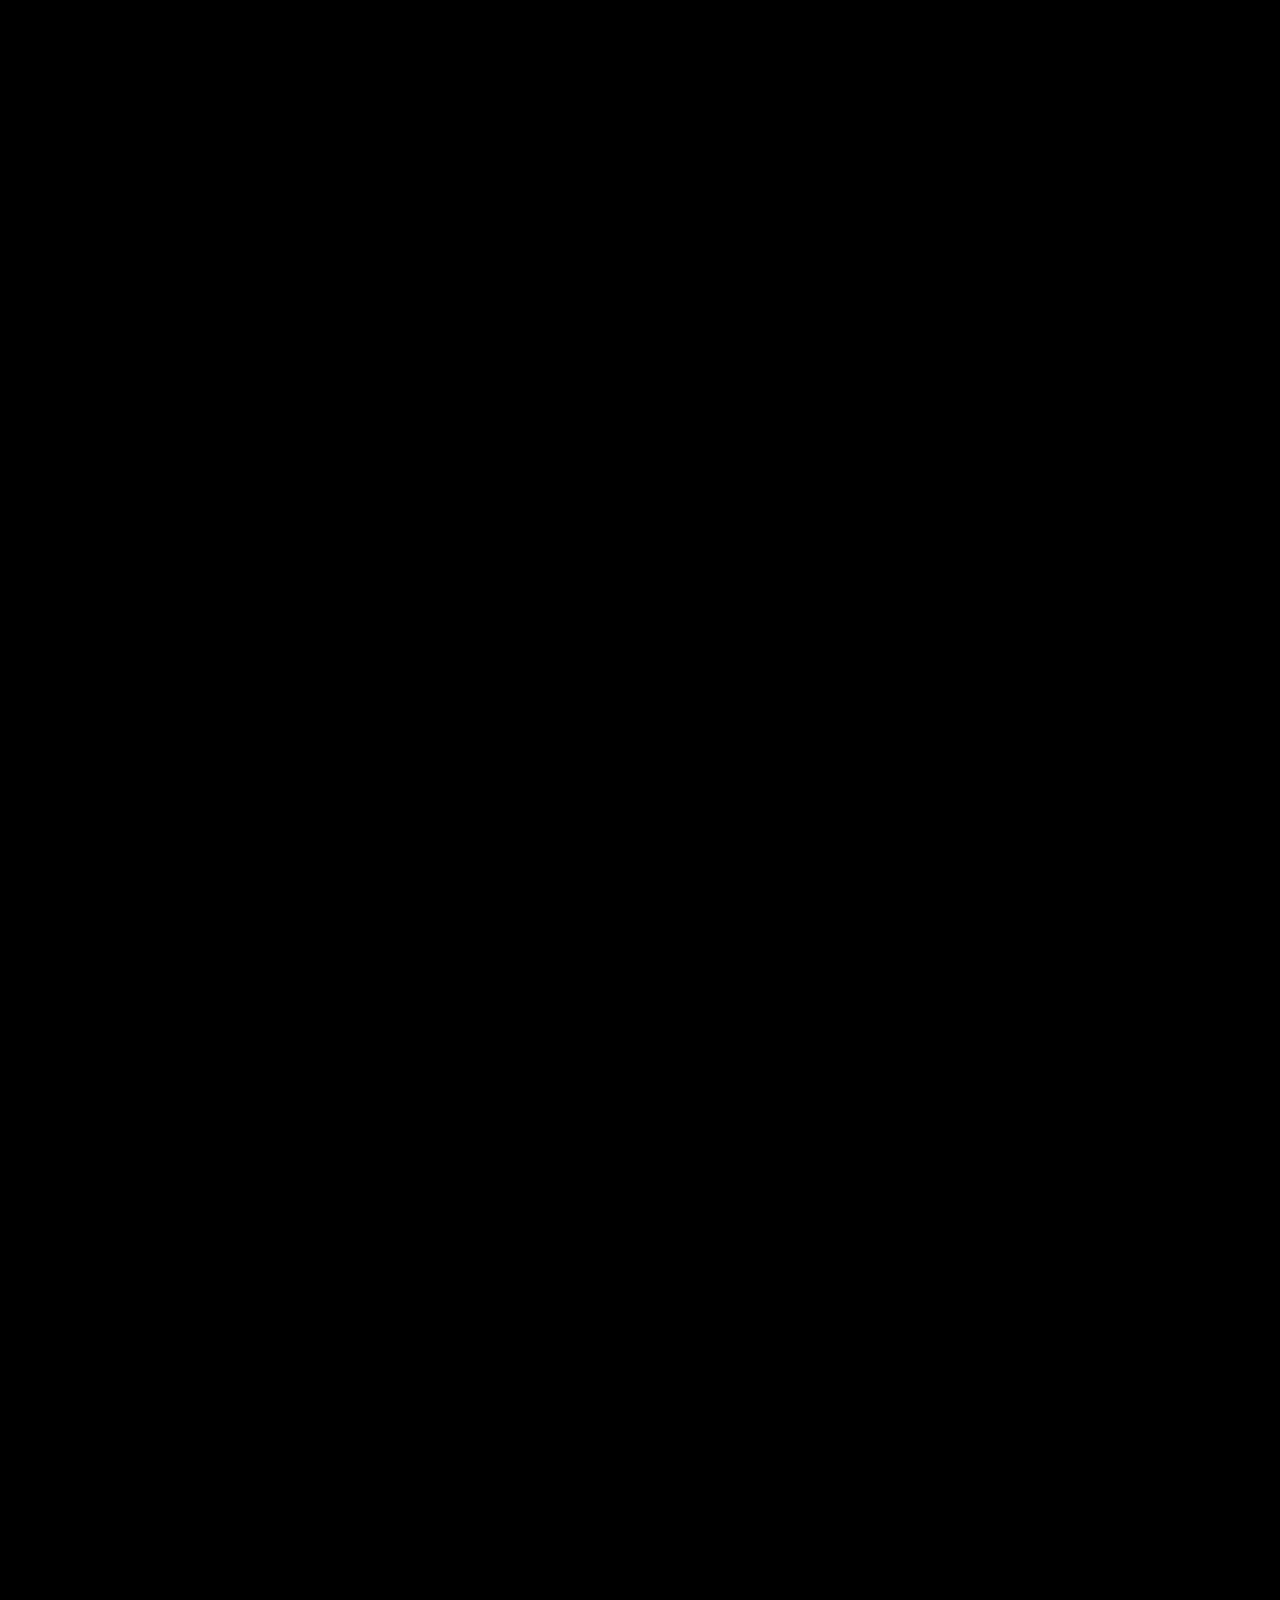
==== commit 47ab73a8: "Updatefinal" ====
--- a/chapter1.html
+++ b/chapter1.html
@@ -51,8 +51,7 @@
         <img src="assets/img/savanna-ground.PNG" class="layer layer-ground" alt="Savanna Ground">
 
         <img src="assets/img/Derr.png" class="layer layer-deer" id="layer-deer" alt="Deer">
-        <img src="assets/img/Zebra3.png" class="layer layer-zebra" id="layer-zebra" alt="Zebra">
-        <img src="assets/img/Elephant.png" class="layer layer-elephant" id="layer-elephant" alt="Elephant">
+        <img src="assets/img/Elephant2.png" class="layer layer-elephant" id="layer-elephant" alt="Elephant">
         <img src="assets/img/Lion2.png" class="layer layer-lion" id="layer-lion" alt="Lion">
         <img src="assets/img/Giraffe.png" class="layer layer-giraffe" id="layer-giraffe" alt="Giraffe">
 
--- a/css/global.css
+++ b/css/global.css
@@ -1,4 +1,4 @@
-@import url('https://fonts.googleapis.com/css2?family=Cinzel:wght@400;700&family=Inter:wght@300;400;600&display=swap');
+@import url('https://fonts.googleapis.com/css2?family=Cinzel:wght@400;700&family=Inter:wght@300;400;600&family=Krub:wght@300;400;500;600;700&display=swap');
 
 @font-face {
     font-family: 'Andreas';
@@ -32,8 +32,8 @@
     --nav-bg: rgba(5, 5, 5, 0.9);
 
     /* Typography */
-    --font-heading: 'Andreas', 'TorsilpDeMak', serif;
-    --font-body: 'Andreas', 'TorsilpDeMak', sans-serif;
+    --font-heading: 'Andreas', 'Krub', 'TorsilpDeMak', serif;
+    --font-body: 'Andreas', 'Krub', 'TorsilpDeMak', sans-serif;
 
     /* Layout */
     --nav-height: 80px;
@@ -44,8 +44,6 @@
     padding: 0;
     box-sizing: border-box;
 }
-
-
 
 body {
     background-color: var(--bg-color);
@@ -59,6 +57,11 @@
     text-rendering: optimizeLegibility;
     font-feature-settings: "mark" 1, "mkmk" 1, "ccmp" 1, "liga" 1;
     transition: background-color 0.5s ease, color 0.5s ease;
+}
+
+/* Global Thai Typography override to be thin */
+:lang(th) {
+    font-weight: 300;
 }
 
 /* Minimal Navbar */
--- a/css/chapter1.css
+++ b/css/chapter1.css
@@ -99,31 +99,23 @@
 }
 
 .layer-deer {
+    z-index: 46;
+    top: auto;
+    bottom: -2%;
+    left: 18%;
+    width: 60vw;
+    height: auto;
+    object-fit: contain;
+}
+
+
+
+.layer-elephant {
     z-index: 45;
     top: auto;
-    bottom: 4%;
-    left: 3%;
-    width: 75vw;
-    height: auto;
-    object-fit: contain;
-}
-
-.layer-zebra {
-    z-index: 44;
-    top: auto;
-    bottom: 3%;
-    left: 8%;
-    width: 60vw;
-    height: auto;
-    object-fit: contain;
-}
-
-.layer-elephant {
-    z-index: 46;
-    top: auto;
-    bottom: 5%;
-    left: 8%;
-    width: 73vw;
+    bottom: 1.5%;
+    left: -4%;
+    width: 70vw;
     height: auto;
     object-fit: contain;
 }
@@ -248,7 +240,7 @@
 
 :lang(th) .prologue-text,
 :lang(th) .savanna-text-container p {
-    font-weight: bold;
+    font-weight: 300;
 }
 
 /* Phase 5 Layers */
@@ -413,7 +405,7 @@
 }
 
 :lang(th) .scene3-text-container p {
-    font-weight: bold;
+    font-weight: 300;
 }
 
 /* =========================================
@@ -611,7 +603,7 @@
 }
 
 :lang(th) .cave-popup {
-    font-weight: bold;
+    font-weight: 300;
 }
 
 /* Scene 1.4 Text */
@@ -641,7 +633,7 @@
 }
 
 :lang(th) .scene4-text-container p {
-    font-weight: bold;
+    font-weight: 300;
 }
 
 /* =========================================
@@ -684,7 +676,7 @@
 }
 
 :lang(th) .scene5-text-container p {
-    font-weight: bold;
+    font-weight: 300;
 }
 
 /* =========================================
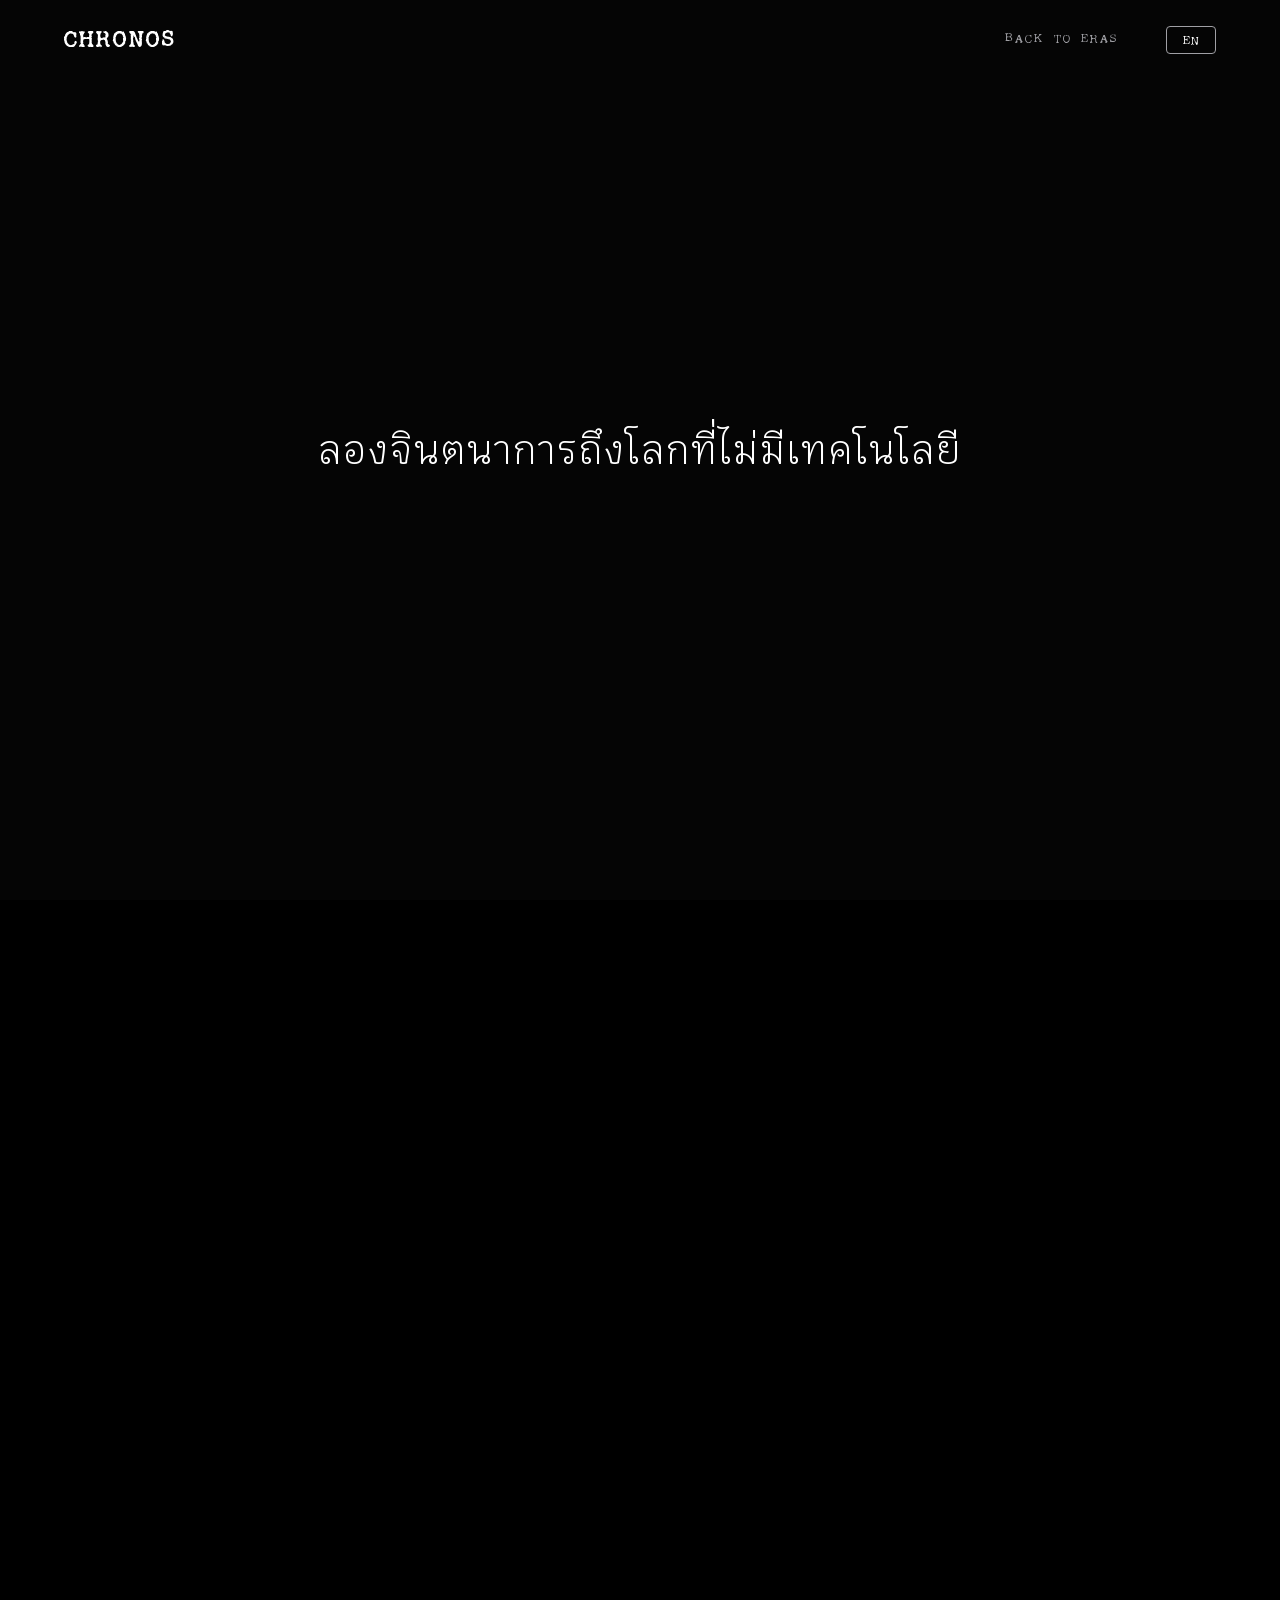
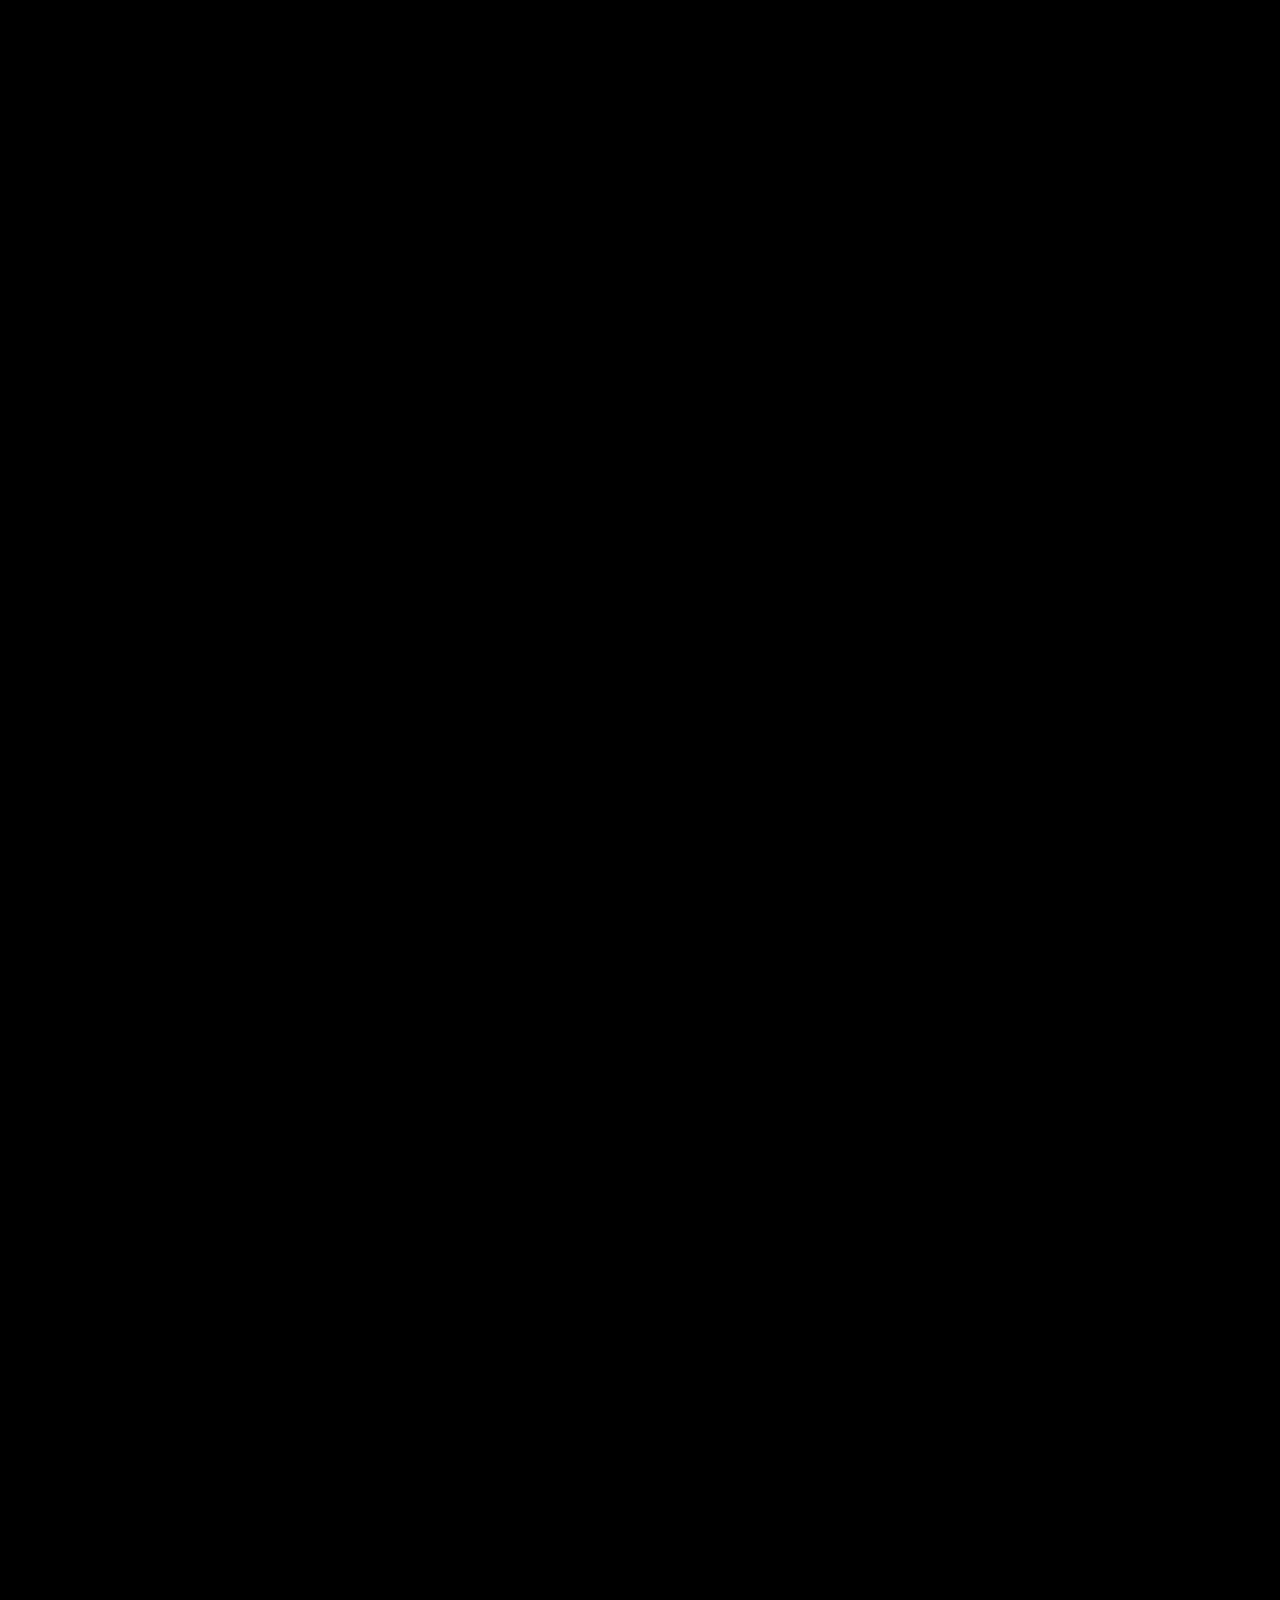
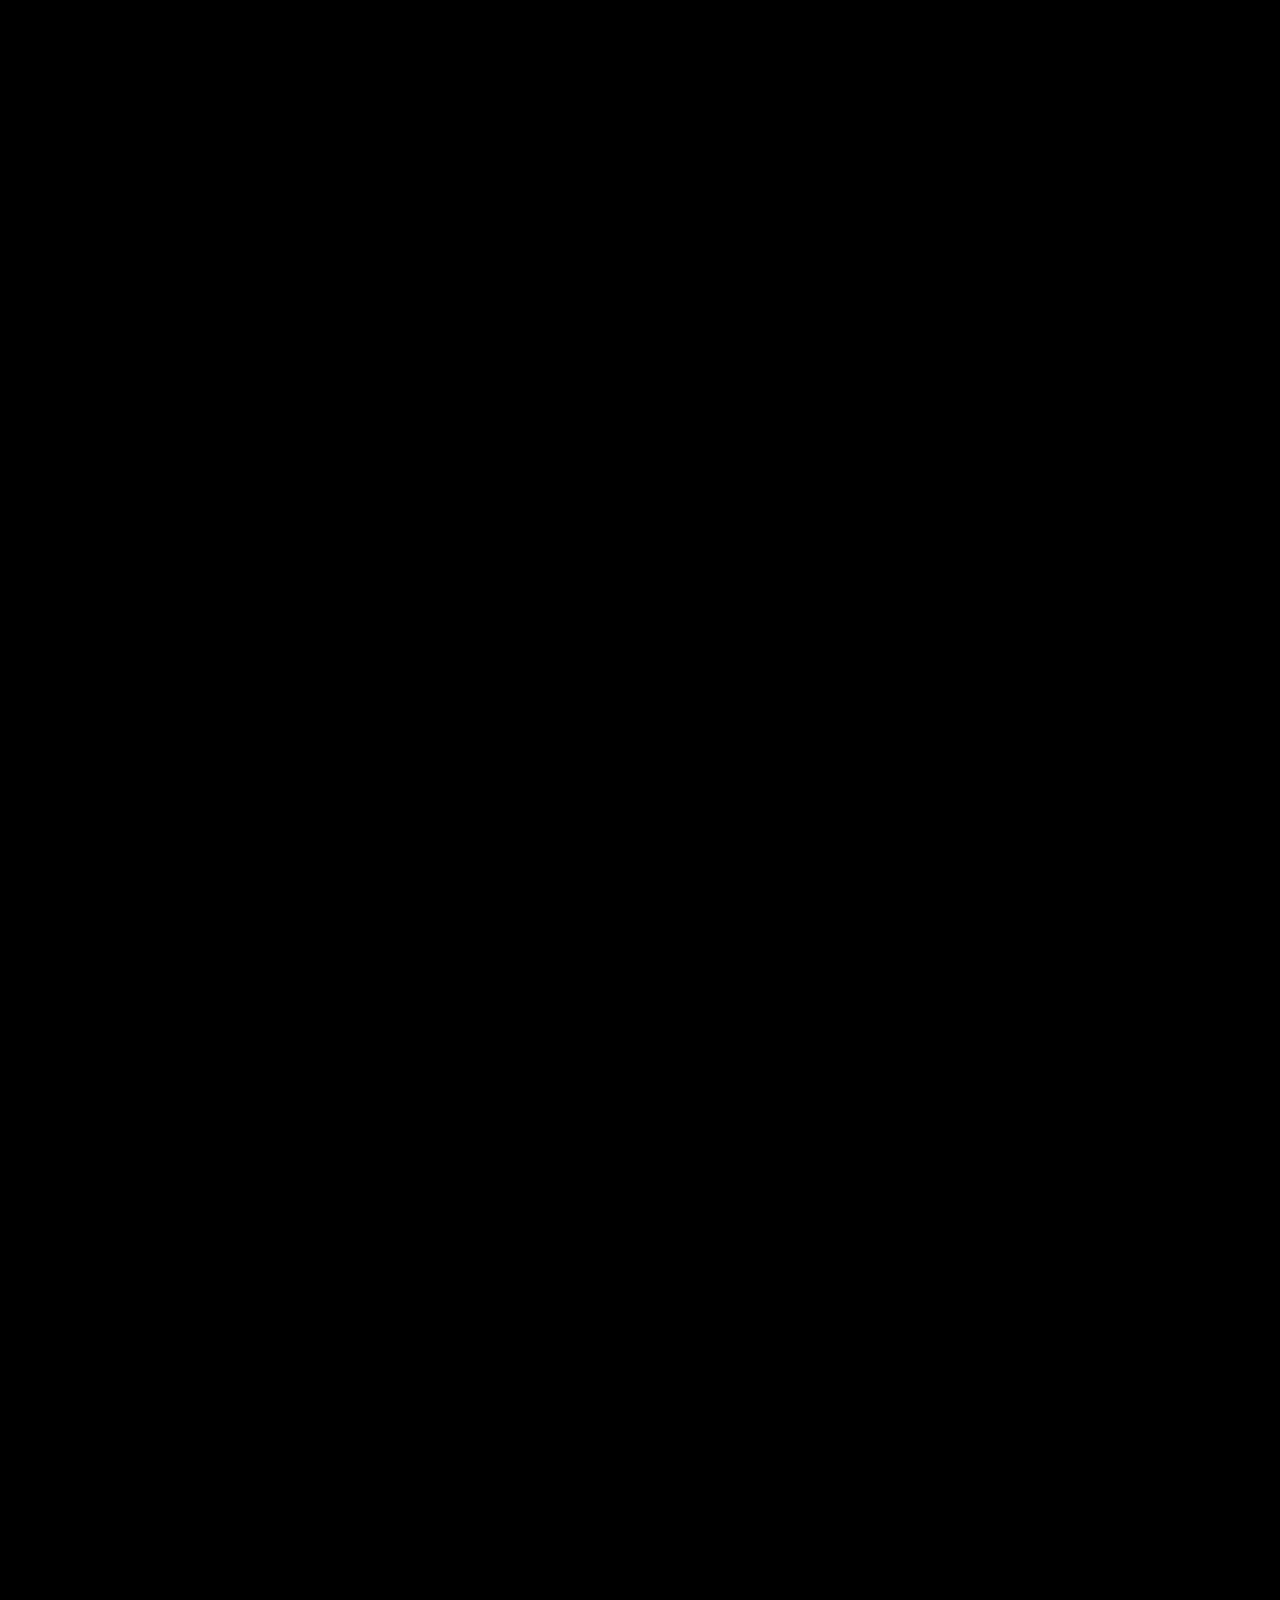
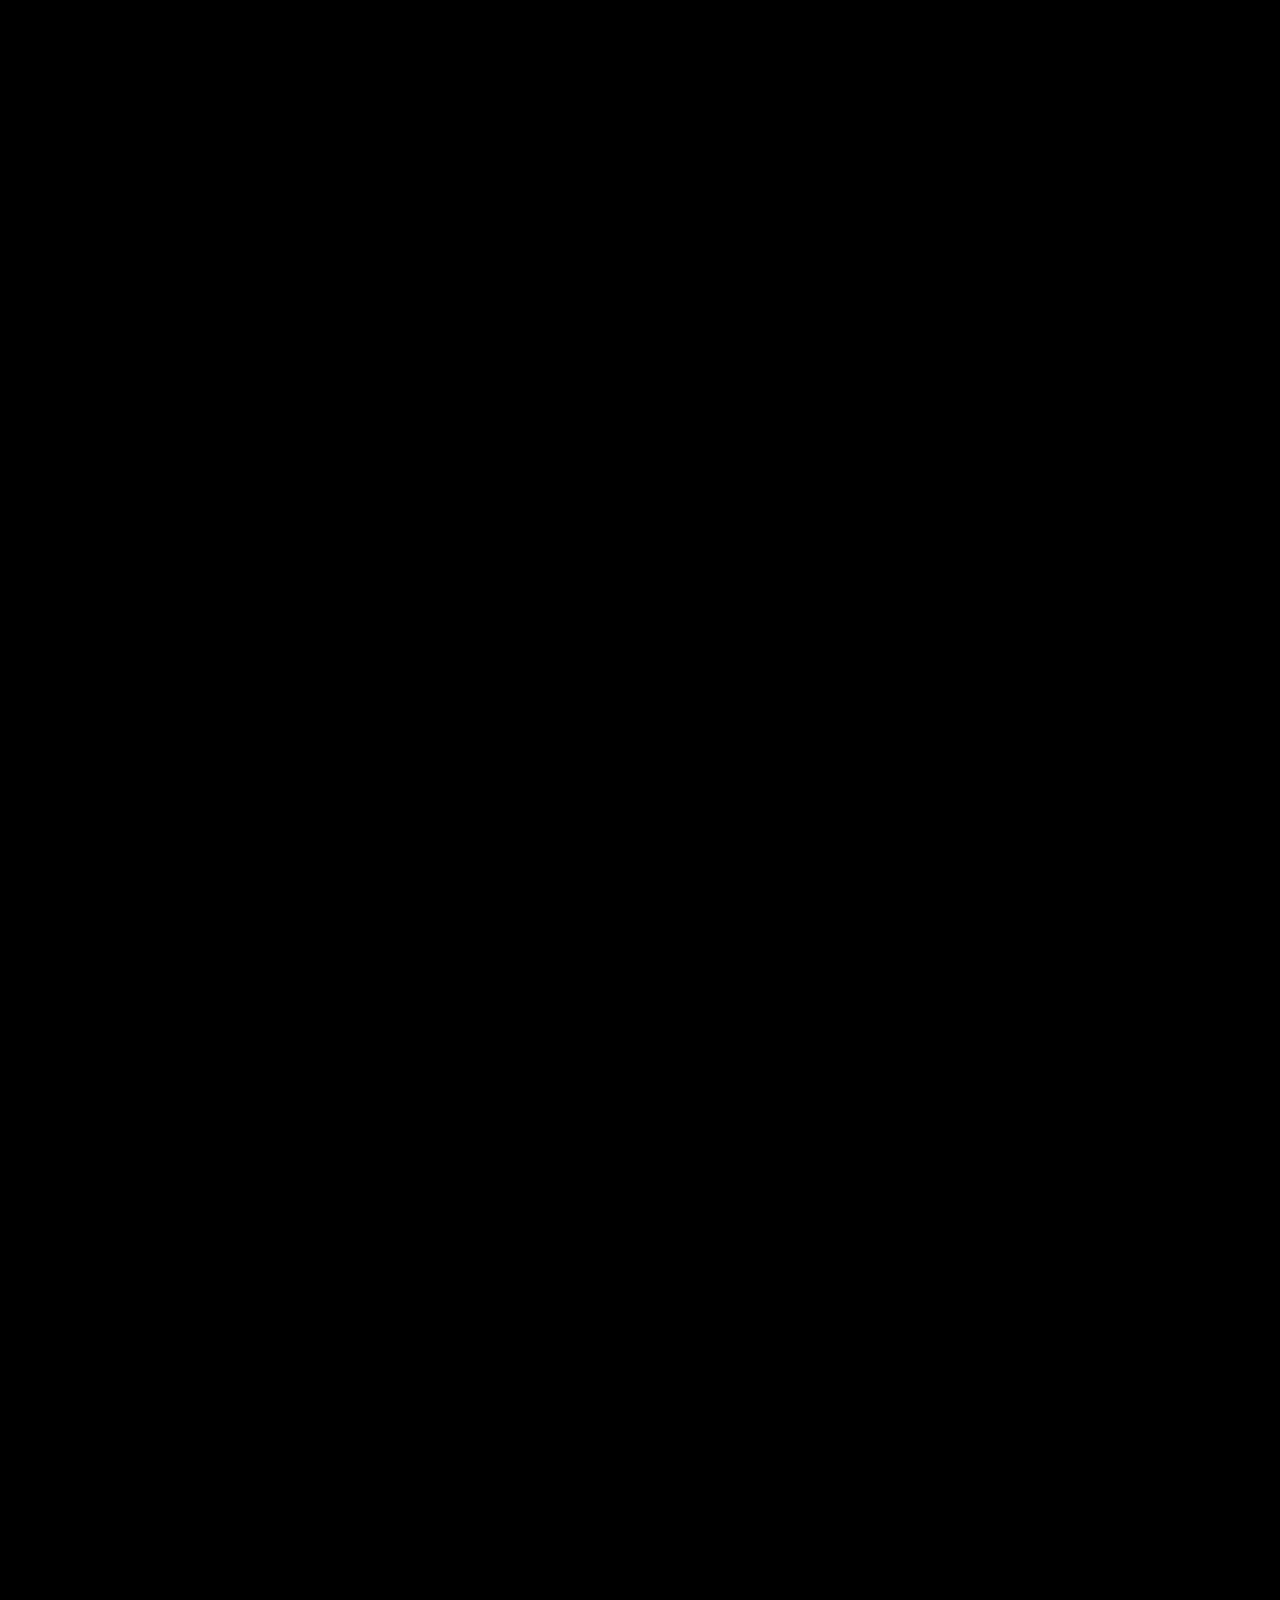
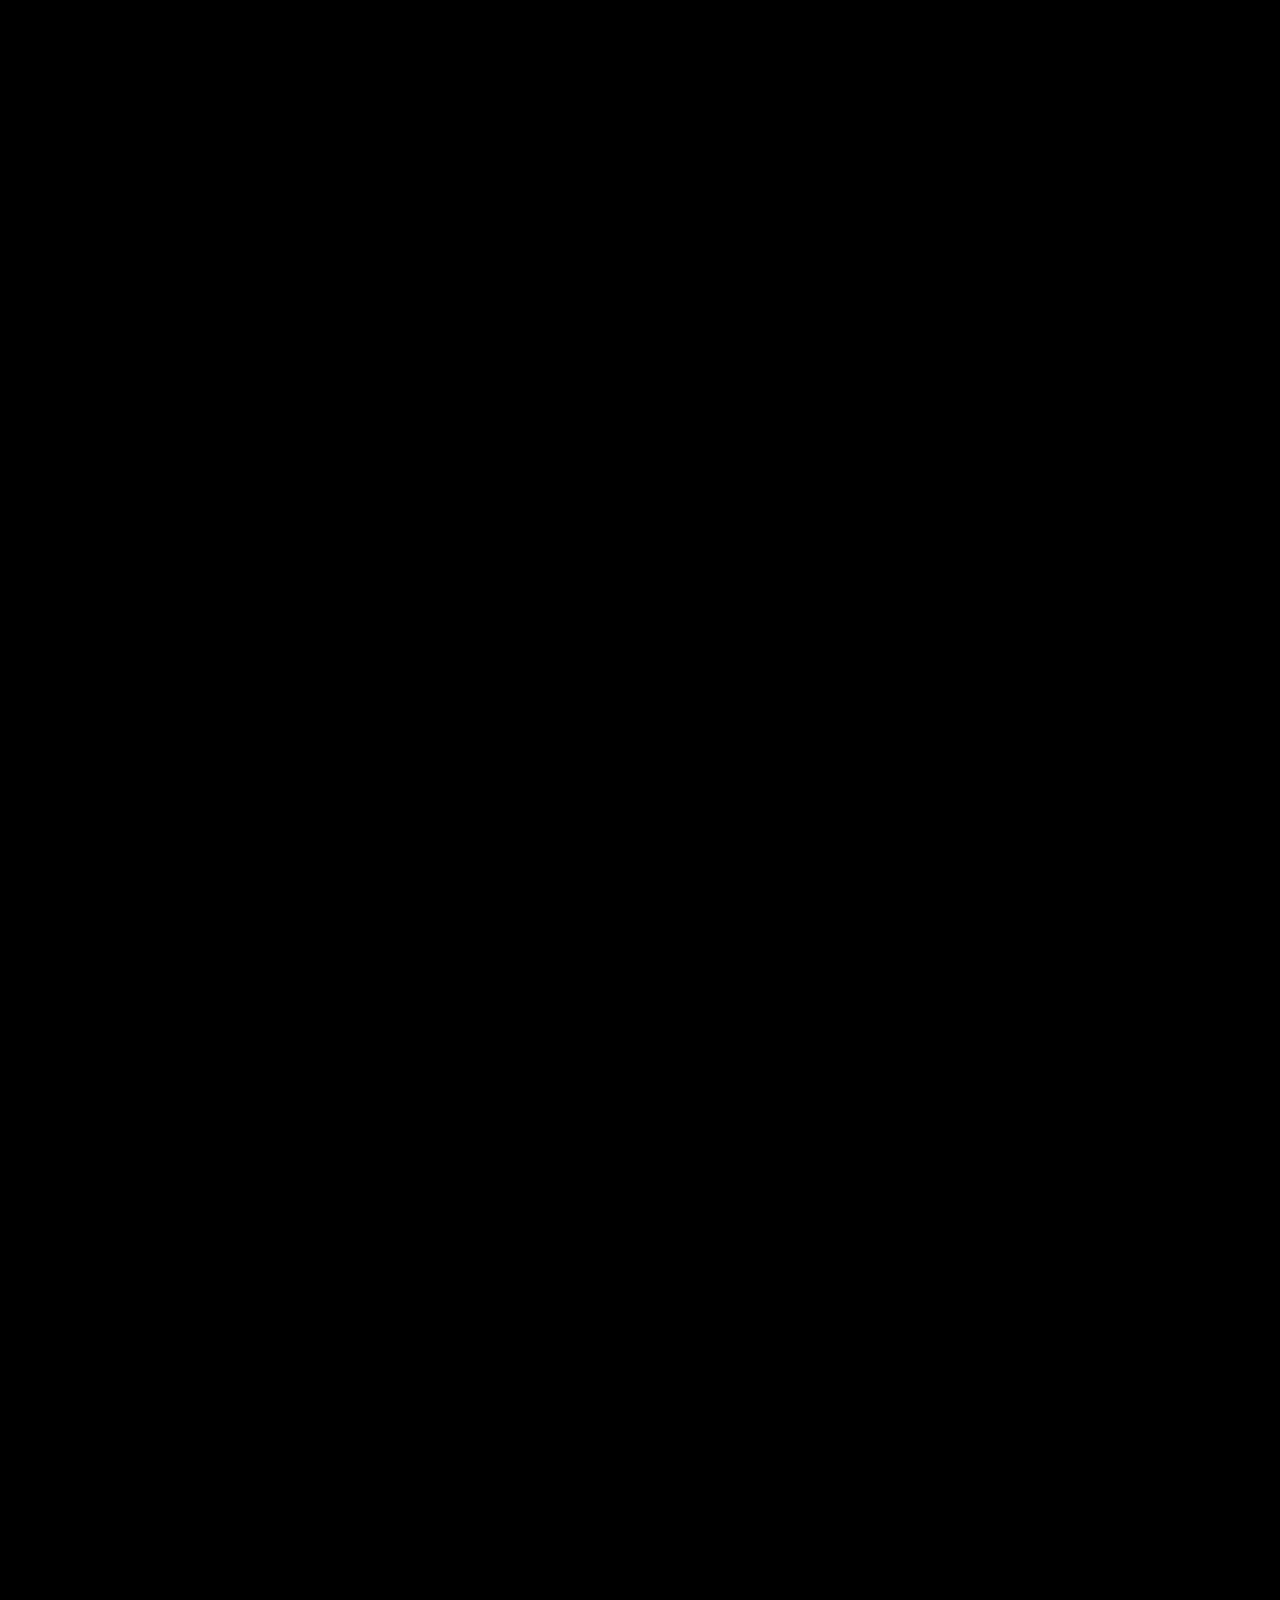
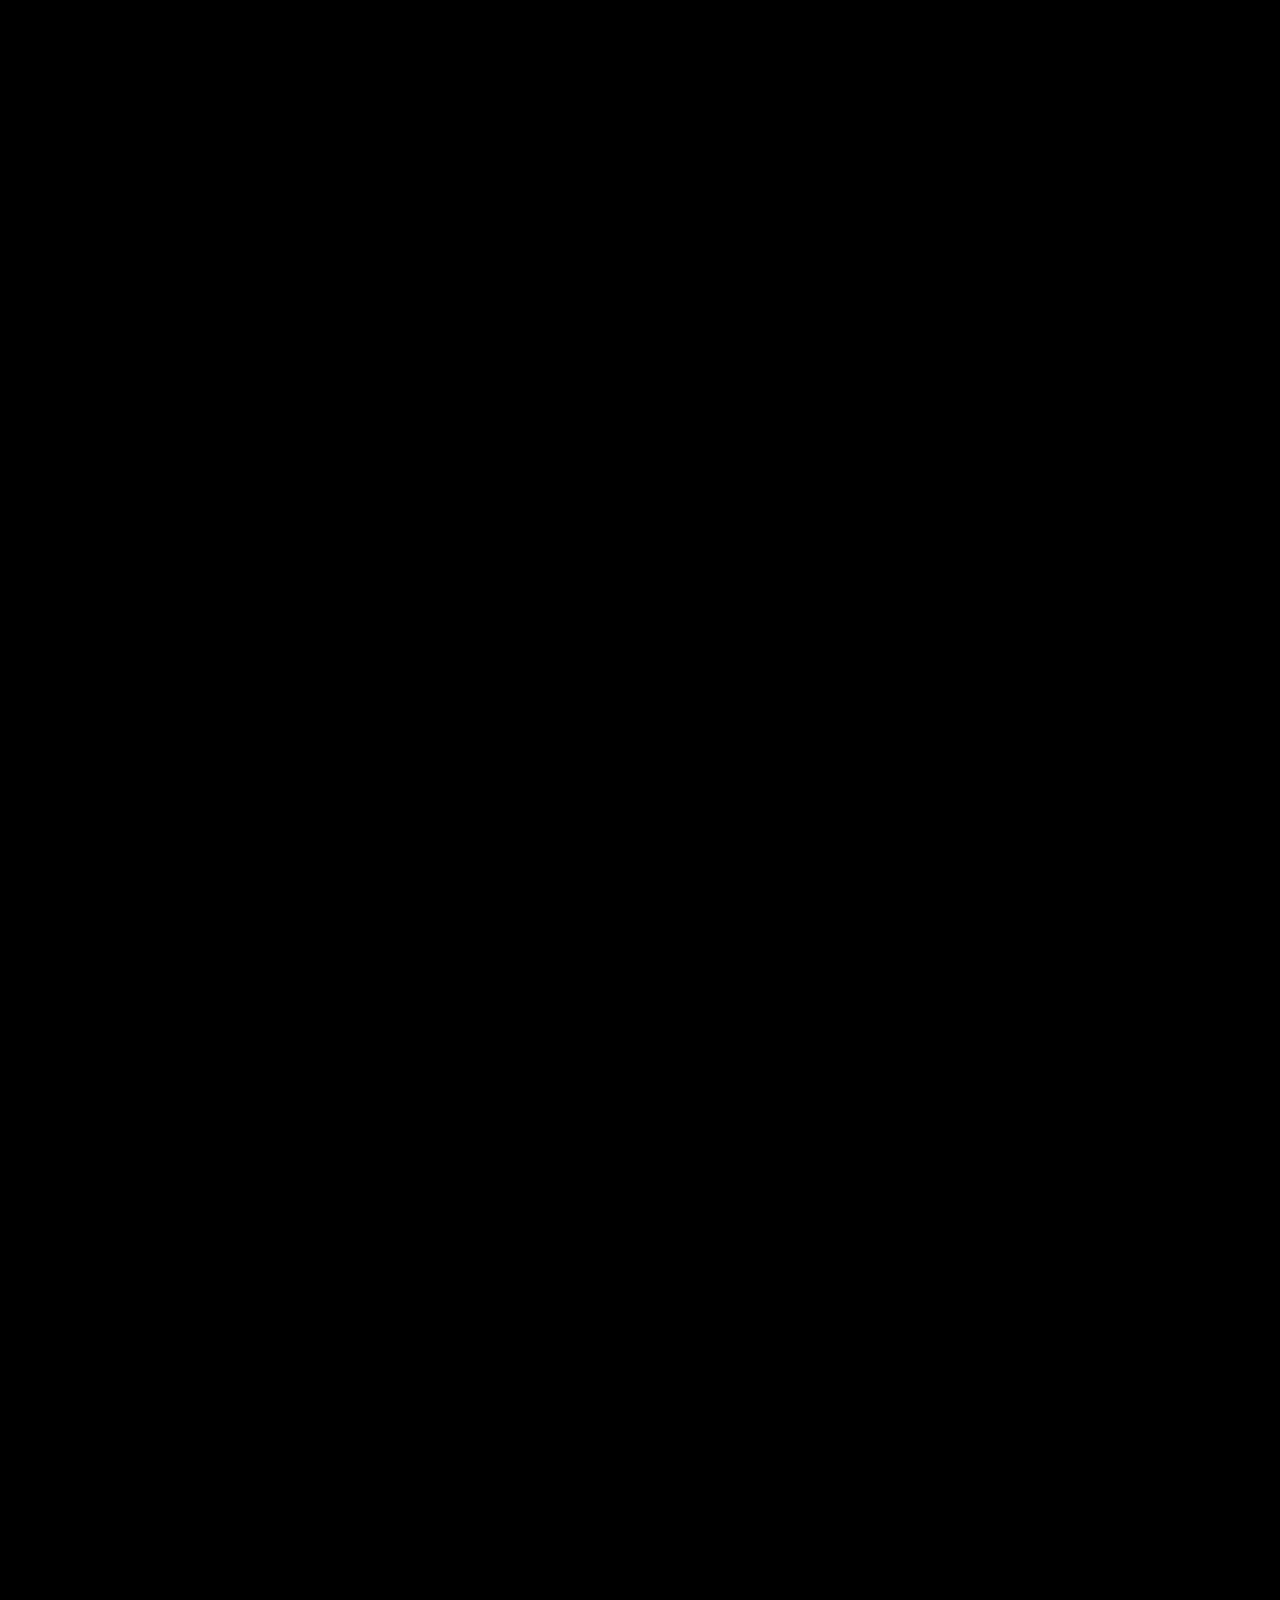
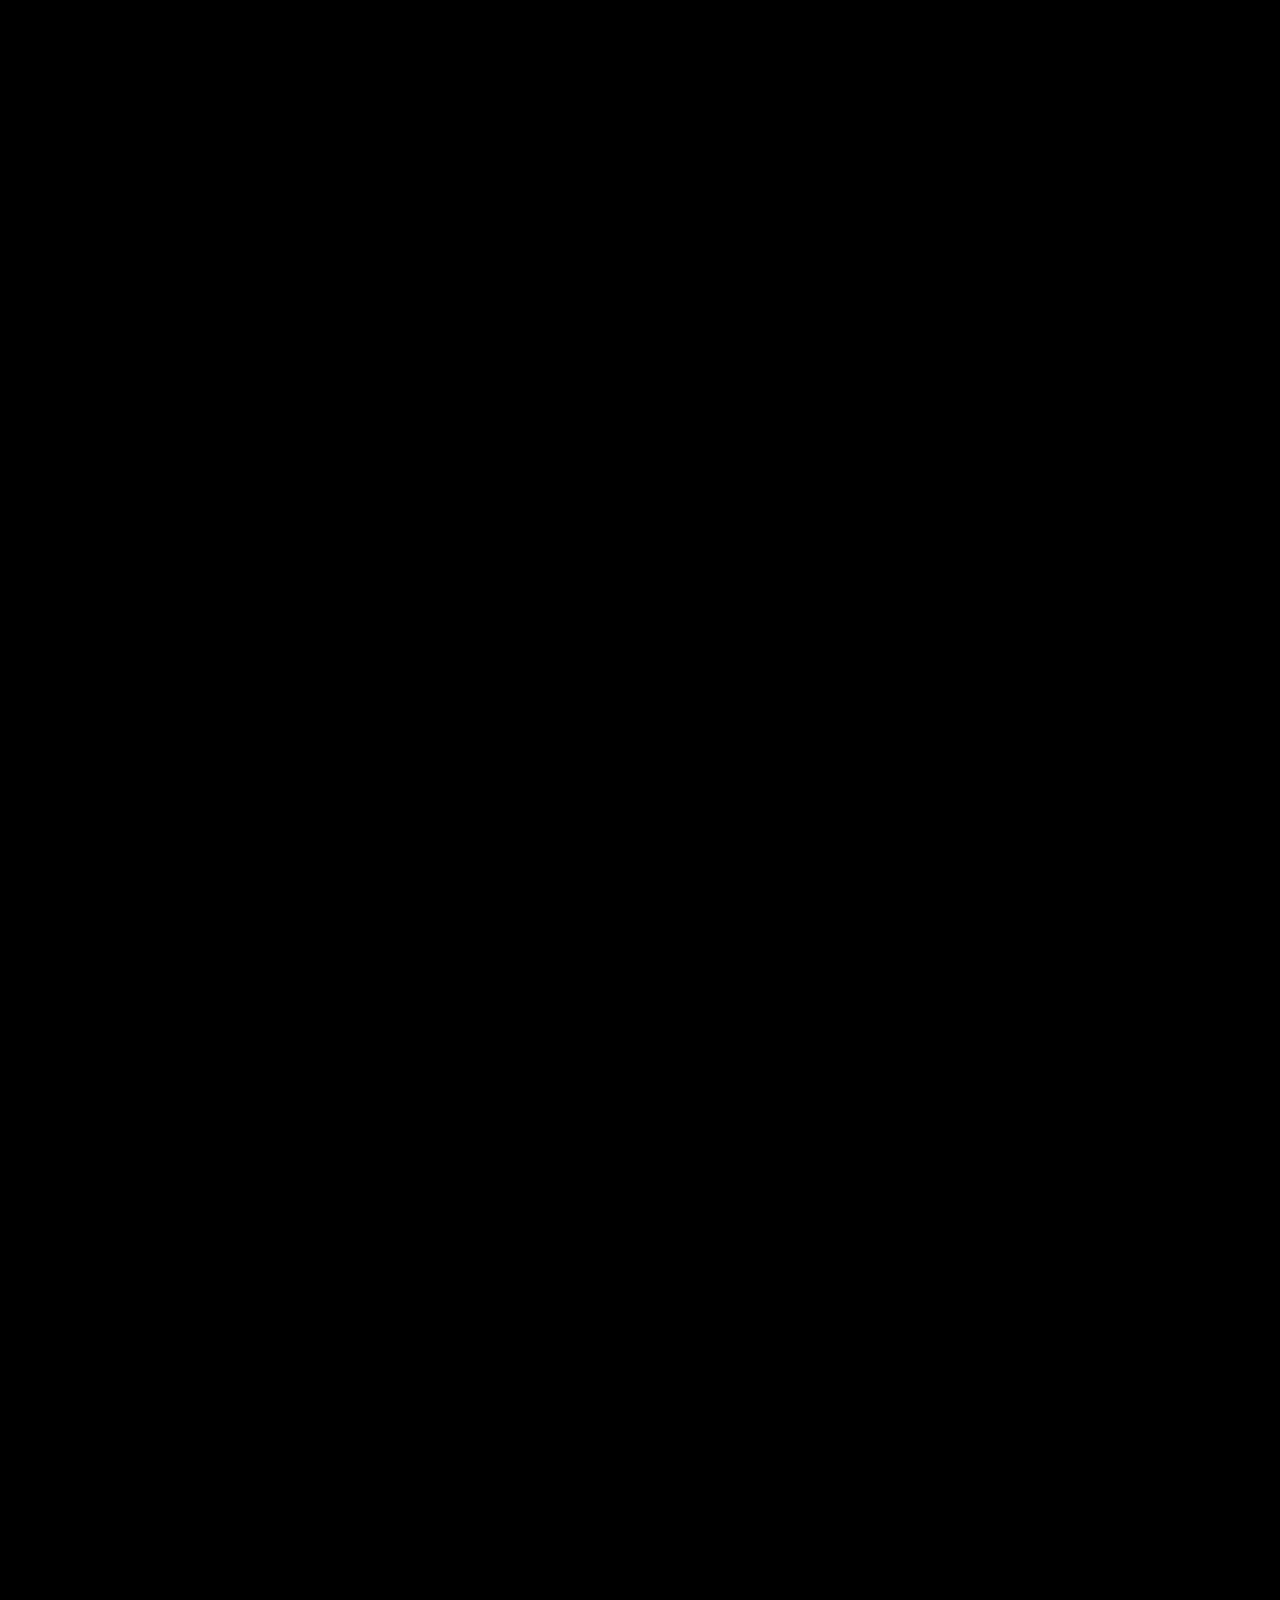
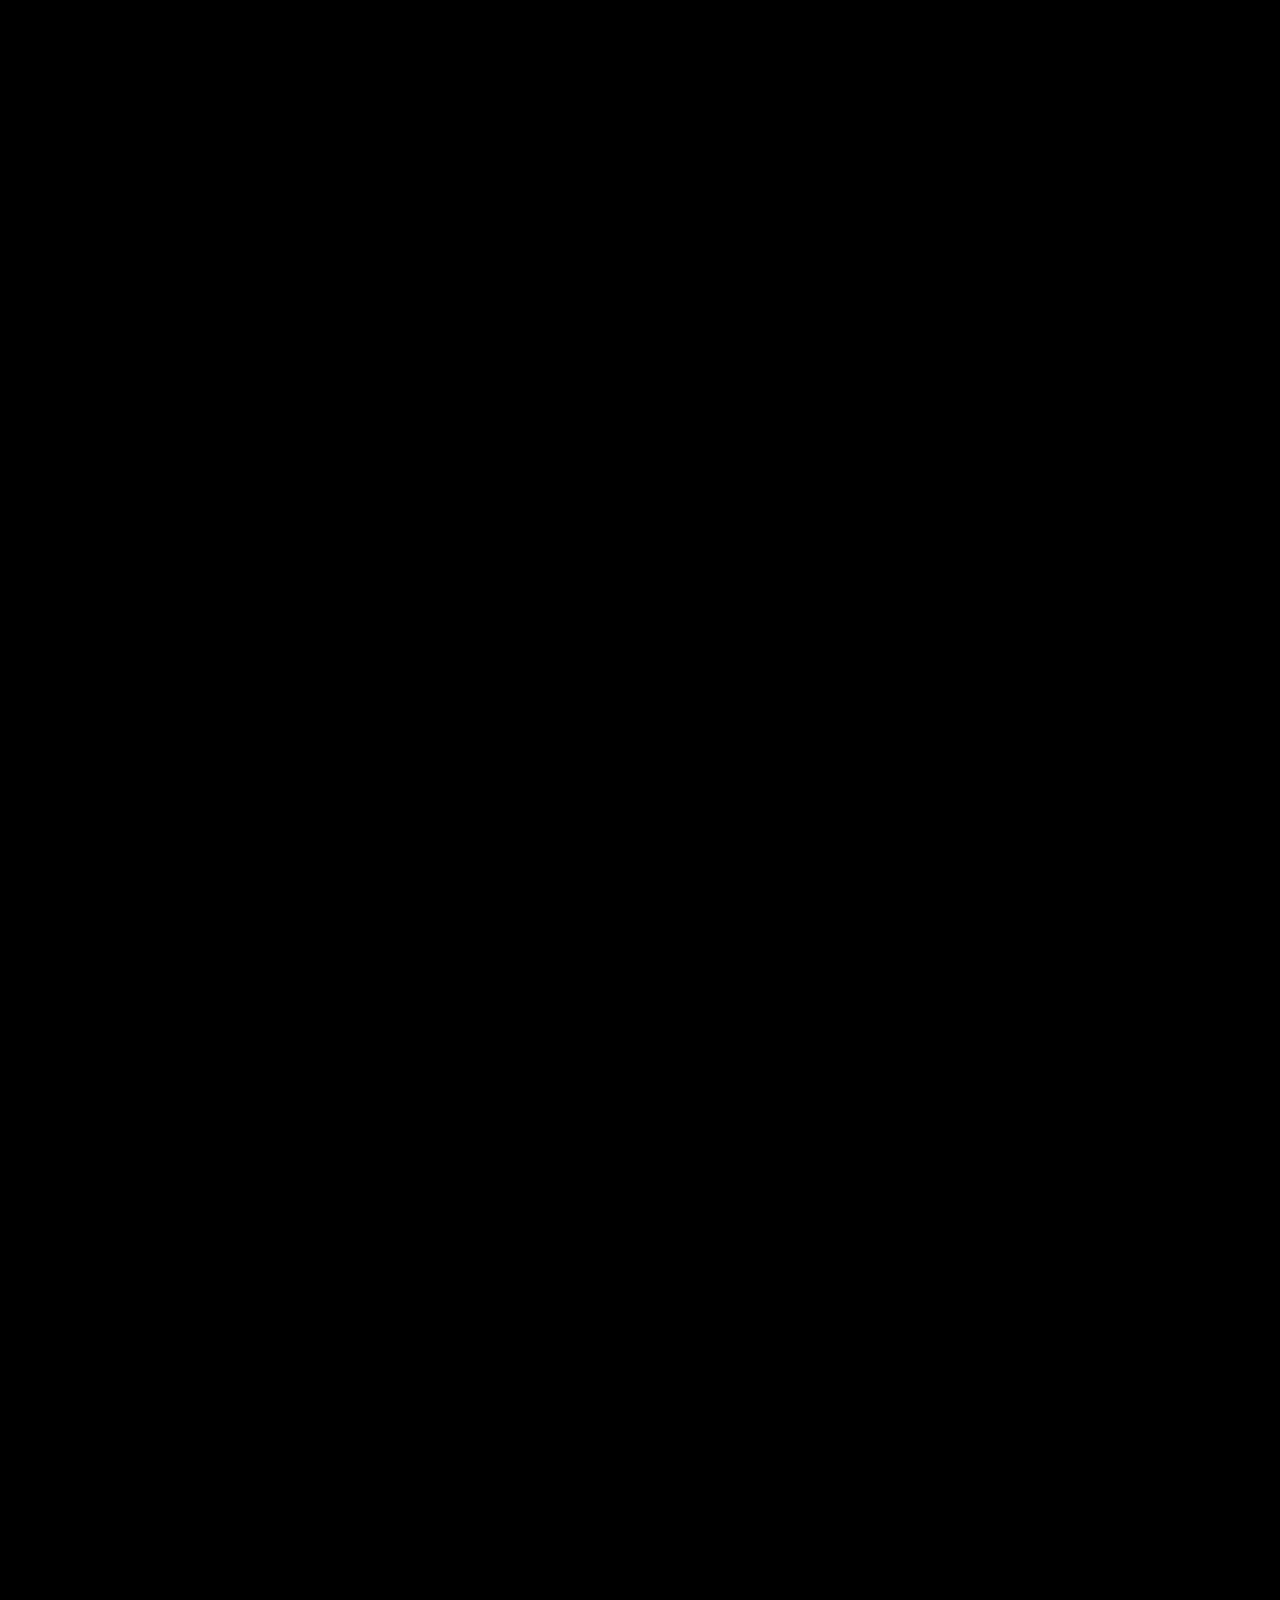
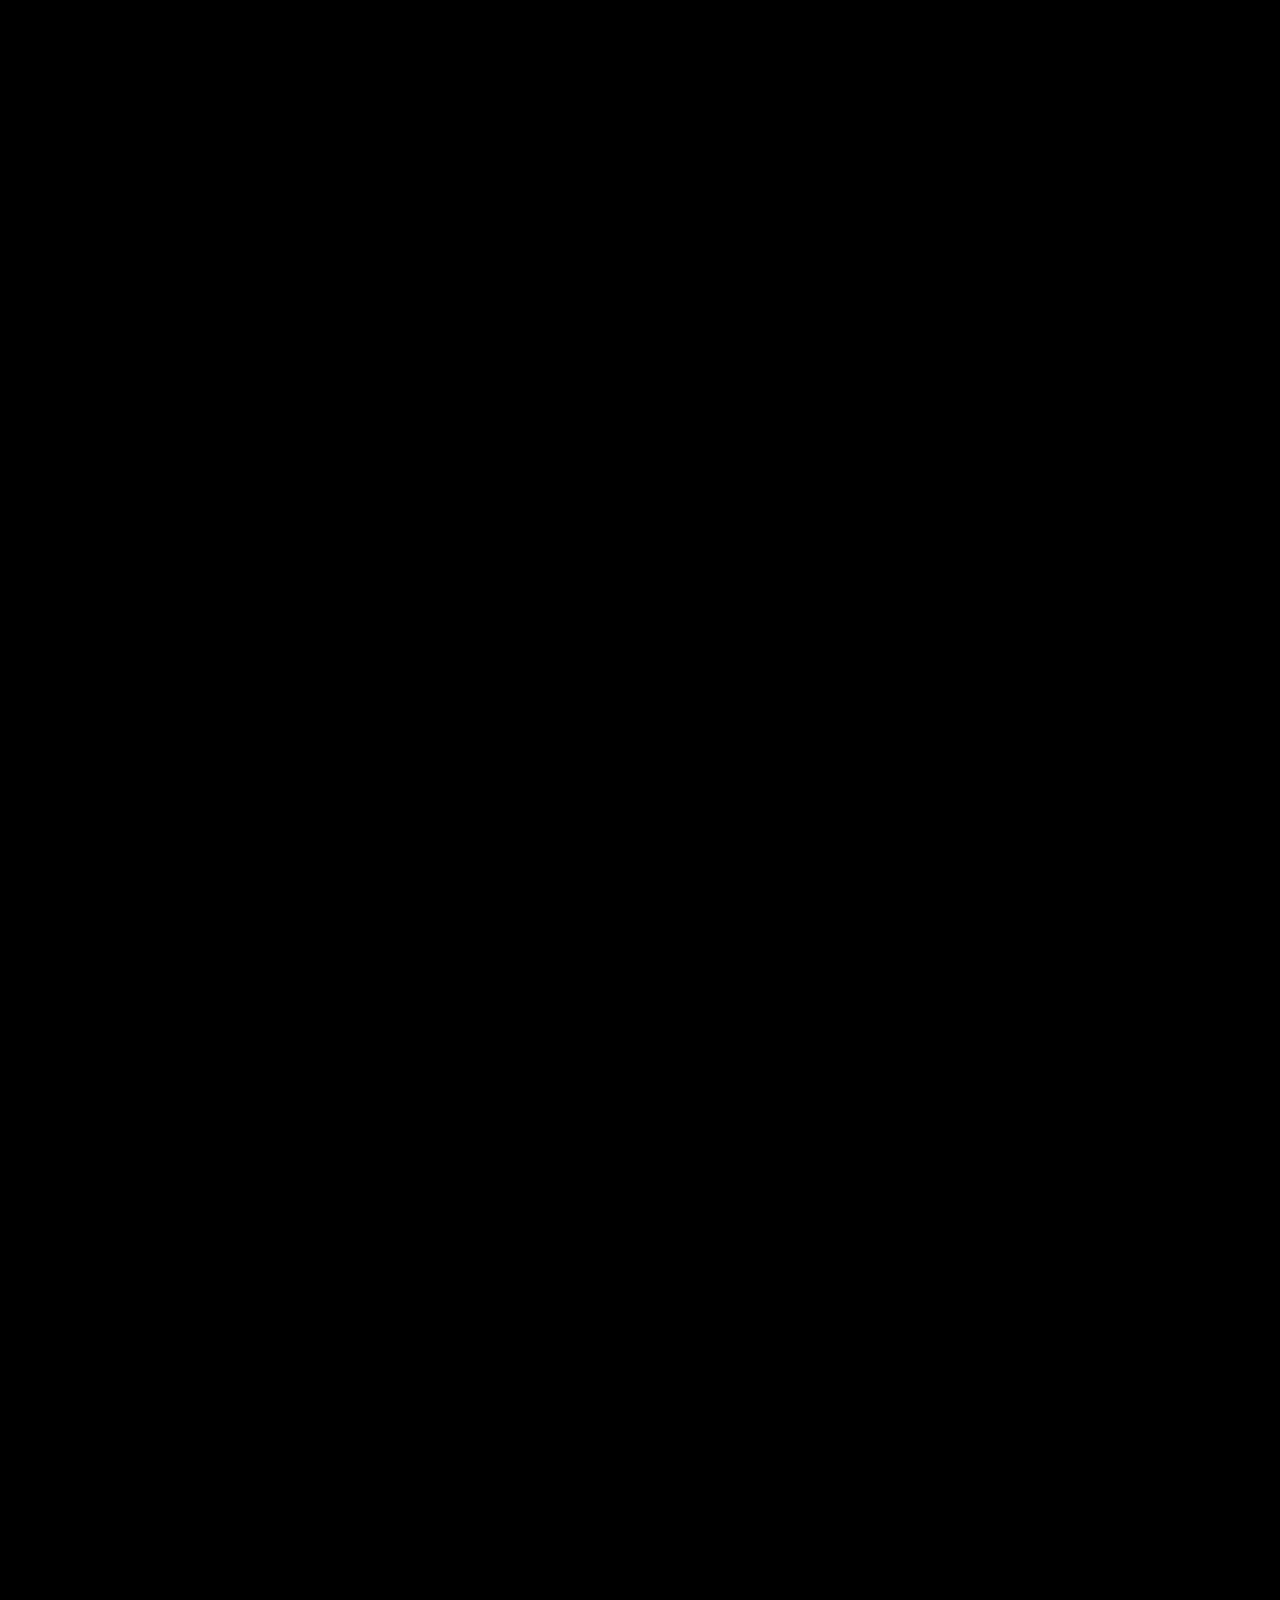
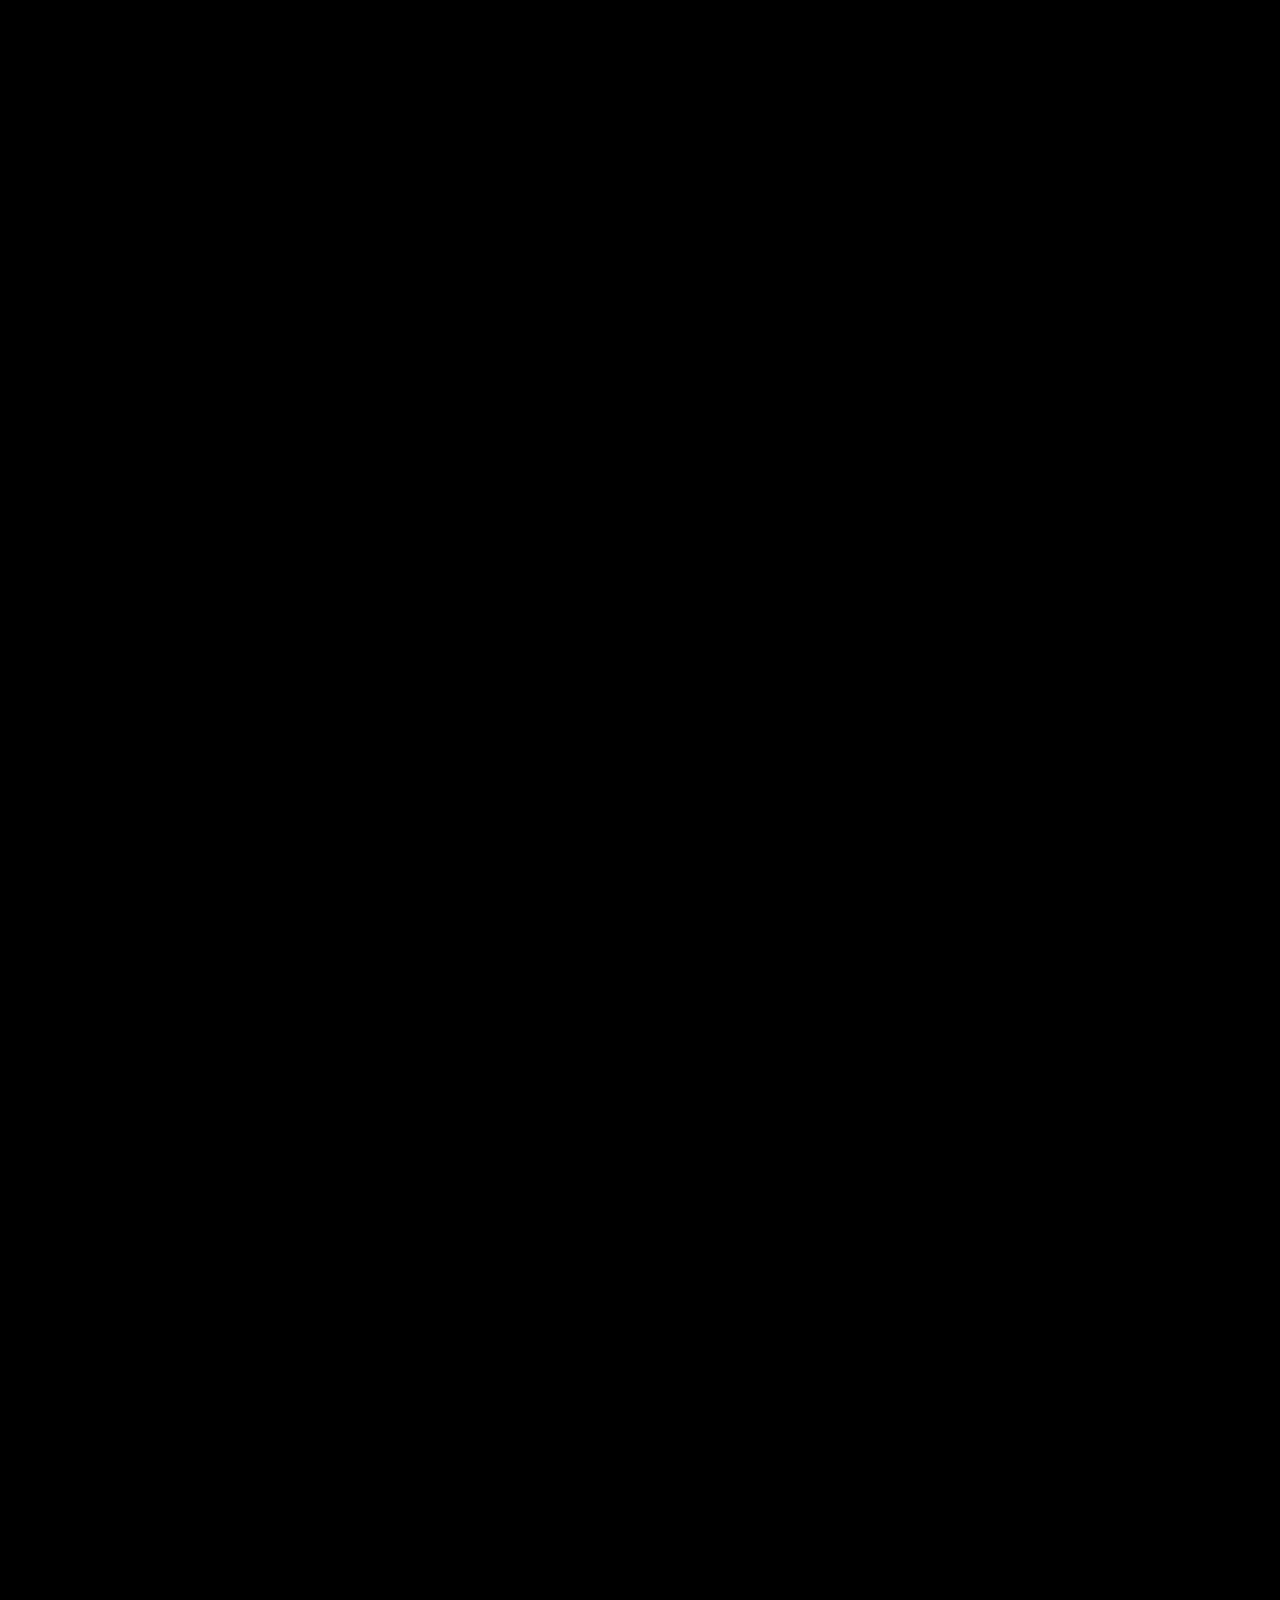
==== commit 78e4b350: "Refactor: Reorganize image assets into hero and chapter1 folders" ====
--- a/chapter1.html
+++ b/chapter1.html
@@ -1,4 +1,4 @@
-<!DOCTYPE html>
+﻿<!DOCTYPE html>
 <html lang="en">
 
 <head>
@@ -40,29 +40,29 @@
     <!-- Parallax Viewport -->
     <div class="parallax-viewport">
         <!-- Z-Index Matrix layers -->
-        <img src="assets/img/sky-base.PNG" class="layer layer-sky" alt="Sky">
+        <img src="assets/img/chapter1/sky-base.PNG" class="layer layer-sky" alt="Sky">
 
-        <img src="assets/img/sun-rising.PNG" class="layer layer-sun" id="layer-sun" alt="Sun">
+        <img src="assets/img/chapter1/sun-rising.PNG" class="layer layer-sun" id="layer-sun" alt="Sun">
 
-        <img src="assets/img/clouds-bg.PNG" class="layer layer-clouds-bg" id="layer-clouds-bg" alt="Clouds Background">
+        <img src="assets/img/chapter1/clouds-bg.PNG" class="layer layer-clouds-bg" id="layer-clouds-bg" alt="Clouds Background">
 
-        <img src="assets/img/clouds-fg.PNG" class="layer layer-clouds-fg" id="layer-clouds-fg" alt="Clouds Foreground">
+        <img src="assets/img/chapter1/clouds-fg.PNG" class="layer layer-clouds-fg" id="layer-clouds-fg" alt="Clouds Foreground">
 
-        <img src="assets/img/savanna-ground.PNG" class="layer layer-ground" alt="Savanna Ground">
+        <img src="assets/img/chapter1/savanna-ground.PNG" class="layer layer-ground" alt="Savanna Ground">
 
-        <img src="assets/img/Derr.png" class="layer layer-deer" id="layer-deer" alt="Deer">
-        <img src="assets/img/Elephant2.png" class="layer layer-elephant" id="layer-elephant" alt="Elephant">
-        <img src="assets/img/Lion2.png" class="layer layer-lion" id="layer-lion" alt="Lion">
-        <img src="assets/img/Giraffe.png" class="layer layer-giraffe" id="layer-giraffe" alt="Giraffe">
+        <img src="assets/img/chapter1/Derr.png" class="layer layer-deer" id="layer-deer" alt="Deer">
+        <img src="assets/img/chapter1/Elephant2.png" class="layer layer-elephant" id="layer-elephant" alt="Elephant">
+        <img src="assets/img/chapter1/Lion2.png" class="layer layer-lion" id="layer-lion" alt="Lion">
+        <img src="assets/img/chapter1/Giraffe.png" class="layer layer-giraffe" id="layer-giraffe" alt="Giraffe">
 
-        <img src="assets/img/bird.png" class="layer layer-bird" id="layer-bird" alt="bird">
+        <img src="assets/img/chapter1/bird.png" class="layer layer-bird" id="layer-bird" alt="bird">
 
-        <img src="assets/img/cave-entrance.PNG" class="layer layer-cave-entrance" id="layer-cave-entrance"
+        <img src="assets/img/chapter1/cave-entrance.PNG" class="layer layer-cave-entrance" id="layer-cave-entrance"
             alt="Cave Entrance">
 
-        <img src="assets/img/cave-midground.PNG" class="layer layer-cave-mid" id="layer-cave-mid" alt="Cave Midground">
+        <img src="assets/img/chapter1/cave-midground.PNG" class="layer layer-cave-mid" id="layer-cave-mid" alt="Cave Midground">
 
-        <img src="assets/img/cave-foreground.PNG" class="layer layer-cave-front" id="layer-cave-front"
+        <img src="assets/img/chapter1/cave-foreground.PNG" class="layer layer-cave-front" id="layer-cave-front"
             alt="Cave Foreground">
 
         <!-- Phase 0: Prologue Overlay -->
@@ -80,21 +80,21 @@
         </div>
 
         <!-- Phase 5: Story Continuation -->
-        <img src="assets/img/Bg3.PNG" class="layer layer-phase5 layer-bg3" id="layer-bg3" alt="Background 3">
-        <img src="assets/img/Sun4.png" class="layer layer-phase5 layer-sun4" id="layer-sun4" alt="Sun 4">
-        <img src="assets/img/Grass.PNG" class="layer layer-phase5 layer-grass" id="layer-grass" alt="Grass">
-        <img src="assets/img/Shadow_hibilis.PNG" class="layer layer-phase5 layer-shadow-habilis"
+        <img src="assets/img/chapter1/Bg3.PNG" class="layer layer-phase5 layer-bg3" id="layer-bg3" alt="Background 3">
+        <img src="assets/img/chapter1/Sun4.png" class="layer layer-phase5 layer-sun4" id="layer-sun4" alt="Sun 4">
+        <img src="assets/img/chapter1/Grass.PNG" class="layer layer-phase5 layer-grass" id="layer-grass" alt="Grass">
+        <img src="assets/img/chapter1/Shadow_hibilis.PNG" class="layer layer-phase5 layer-shadow-habilis"
             id="layer-shadow-habilis" alt="Shadow Habilis">
-        <img src="assets/img/Shadow_erectus.PNG" class="layer layer-phase5 layer-shadow-erectus"
+        <img src="assets/img/chapter1/Shadow_erectus.PNG" class="layer layer-phase5 layer-shadow-erectus"
             id="layer-shadow-erectus" alt="Shadow Erectus">
 
         <!-- Footprints moving at the bottom -->
         <div class="footprints-container layer-phase5" id="footprints-container">
-            <img src="assets/img/footDino.PNG" class="footprint" id="foot-1" alt="Footprint 1">
-            <img src="assets/img/footDino.PNG" class="footprint" id="foot-2" alt="Footprint 2">
-            <img src="assets/img/footDino.PNG" class="footprint" id="foot-3" alt="Footprint 3">
-            <img src="assets/img/footDino.PNG" class="footprint" id="foot-4" alt="Footprint 4">
-            <img src="assets/img/footDino.PNG" class="footprint" id="foot-5" alt="Footprint 5">
+            <img src="assets/img/chapter1/footDino.PNG" class="footprint" id="foot-1" alt="Footprint 1">
+            <img src="assets/img/chapter1/footDino.PNG" class="footprint" id="foot-2" alt="Footprint 2">
+            <img src="assets/img/chapter1/footDino.PNG" class="footprint" id="foot-3" alt="Footprint 3">
+            <img src="assets/img/chapter1/footDino.PNG" class="footprint" id="foot-4" alt="Footprint 4">
+            <img src="assets/img/chapter1/footDino.PNG" class="footprint" id="foot-5" alt="Footprint 5">
         </div>
 
         <!-- Character Popups -->
@@ -113,20 +113,24 @@
         </div>
 
         <!-- Phase 6: Night Sky -->
-        <img src="assets/img/BG_Dark.PNG" class="layer layer-phase6 layer-bg-dark" id="layer-bg-dark"
+        <img src="assets/img/chapter1/BG_Dark.PNG" class="layer layer-phase6 layer-bg-dark" id="layer-bg-dark"
             alt="Dark Background">
-        <img src="assets/img/Star.PNG" class="layer layer-phase6 layer-star" id="layer-star" alt="Stars">
-        <img src="assets/img/Moon.PNG" class="layer layer-phase6 layer-moon" id="layer-moon" alt="Moon">
+        <img src="assets/img/chapter1/Star.PNG" class="layer layer-phase6 layer-star" id="layer-star" alt="Stars">
+        <img src="assets/img/chapter1/Moon.PNG" class="layer layer-phase6 layer-moon" id="layer-moon" alt="Moon">
 
         <!-- Phase 7: Cave Scene (scroll-zoom) -->
-        <img src="assets/img/Rockfinal.png" class="layer layer-phase6 layer-rock" id="layer-rock" alt="Rock">
-        <img src="assets/img/Cavefinal.png" class="layer layer-phase6 layer-cave-final" id="layer-cave-final"
+        <img src="assets/img/chapter1/Rockfinal.png" class="layer layer-phase6 layer-rock" id="layer-rock" alt="Rock">
+        <img src="assets/img/chapter1/Cavefinal.png" class="layer layer-phase6 layer-cave-final" id="layer-cave-final"
             alt="Cave Final">
 
+        <!-- Hitboxes for Cave Props (placed before images for CSS ~ selector) -->
+        <div id="hitbox-tool" class="layer-phase6 hitbox-prop"></div>
+        <div id="hitbox-fire" class="layer-phase6 hitbox-prop"></div>
+
         <!-- Cave props — on top of Cavefinal -->
-        <img src="assets/img/Tool.png" class="layer layer-phase6 layer-tool" id="layer-tool" alt="Tool">
-        <img src="assets/img/Tool.png" class="layer layer-phase6 layer-tool-2" id="layer-tool-2" alt="Tool 2">
-        <img src="assets/img/Fire.png" class="layer layer-phase6 layer-fire" id="layer-fire" alt="Fire">
+        <img src="assets/img/chapter1/Tool.png" class="layer layer-phase6 layer-tool" id="layer-tool" alt="Tool">
+        <img src="assets/img/chapter1/Tool.png" class="layer layer-phase6 layer-tool-2" id="layer-tool-2" alt="Tool 2">
+        <img src="assets/img/chapter1/Fire.png" class="layer layer-phase6 layer-fire" id="layer-fire" alt="Fire">
 
         <!-- Scene 1.4 Story Text -->
         <div class="scene4-text-container" id="scene4-text-container">
--- a/css/global.css
+++ b/css/global.css
@@ -1,4 +1,4 @@
-@import url('https://fonts.googleapis.com/css2?family=Cinzel:wght@400;700&family=Inter:wght@300;400;600&family=Krub:wght@300;400;500;600;700&display=swap');
+﻿@import url('https://fonts.googleapis.com/css2?family=Cinzel:wght@400;700&family=Inter:wght@300;400;600&family=Krub:wght@300;400;500;600;700&display=swap');
 
 @font-face {
     font-family: 'Andreas';
--- a/css/chapter1.css
+++ b/css/chapter1.css
@@ -1,9 +1,16 @@
-/* Reset & Base overrides for Chapter 1 */
-body {
+﻿/* Reset & Base overrides for Chapter 1 */
+html, body {
     background-color: #000;
     margin: 0;
     overflow-x: hidden;
     overflow-y: auto;
+    -ms-overflow-style: none; /* IE and Edge */
+    scrollbar-width: none; /* Firefox */
+}
+
+/* Hide scrollbar for Chrome, Safari and Opera globally */
+::-webkit-scrollbar {
+    display: none;
 }
 
 /* Scroll spacer creates the scrollable area */
@@ -494,11 +501,11 @@
     width: 100vw;
     height: auto;
     object-fit: contain;
-    cursor: pointer;
+    /* cursor: pointer; */
     transition: filter 0.35s ease;
 }
 
-.layer-tool:hover {
+#hitbox-tool:hover~#layer-tool {
     filter: drop-shadow(0 0 12px rgba(255, 180, 60, 0.9)) drop-shadow(0 0 30px rgba(255, 120, 0, 0.6));
 }
 
@@ -515,31 +522,53 @@
     /* ← ปรับขนาด */
     height: auto;
     object-fit: contain;
-    cursor: pointer;
+    /* cursor: pointer; */
     transition: filter 0.35s ease;
 }
 
-.layer-tool-2:hover {
+#hitbox-tool:hover~#layer-tool-2 {
     filter: drop-shadow(0 0 12px rgba(255, 180, 60, 0.9)) drop-shadow(0 0 30px rgba(255, 120, 0, 0.6));
 }
 
 /* Fire — on top of Cavefinal, bottom-center-right (campfire position) */
-/* ✏️ ปรับตำแหน่งได้ที่ bottom / right และขนาดที่ width */
 .layer-fire {
     z-index: 206;
     top: auto;
-    bottom: -5.5%;
+    bottom: -8%;
     right: -0.2%;
     left: auto;
     width: 100vw;
     height: auto;
     object-fit: contain;
+    /* cursor: pointer; */
+    transition: filter 0.35s ease;
+}
+
+#hitbox-fire:hover~#layer-fire {
+    filter: drop-shadow(0 0 14px rgba(255, 120, 0, 0.95)) drop-shadow(0 0 38px rgba(255, 60, 0, 0.7));
+}
+
+/* Hitboxes for props to decouple hover area from full-screen images */
+.hitbox-prop {
+    position: absolute;
+    z-index: 215;
     cursor: pointer;
-    transition: filter 0.35s ease;
-}
-
-.layer-fire:hover {
-    filter: drop-shadow(0 0 14px rgba(255, 120, 0, 0.95)) drop-shadow(0 0 38px rgba(255, 60, 0, 0.7));
+    /* border: 2px solid red; */
+    /* Uncomment to debug Hitbox positions */
+}
+
+#hitbox-tool {
+    bottom: 15%;
+    left: 32%;
+    width: 25vw;
+    height: 50vh;
+}
+
+#hitbox-fire {
+    bottom: 15%;
+    right: 15%;
+    width: 25vw;
+    height: 40vh;
 }
 
 /* Cave Prop Popups */
@@ -620,6 +649,8 @@
     text-align: center;
     /* ✏️ เปลี่ยนเป็น left หรือ right ได้ */
     will-change: opacity, transform;
+    pointer-events: none;
+    /* Prevent blocking tool hovers */
     /* กรอบดำถูกลบออกแล้ว */
 }
 
@@ -664,6 +695,8 @@
     opacity: 0;
     text-align: center;
     will-change: opacity, transform;
+    pointer-events: none;
+    /* Prevent blocking tool hovers */
 }
 
 .scene5-text-container p {
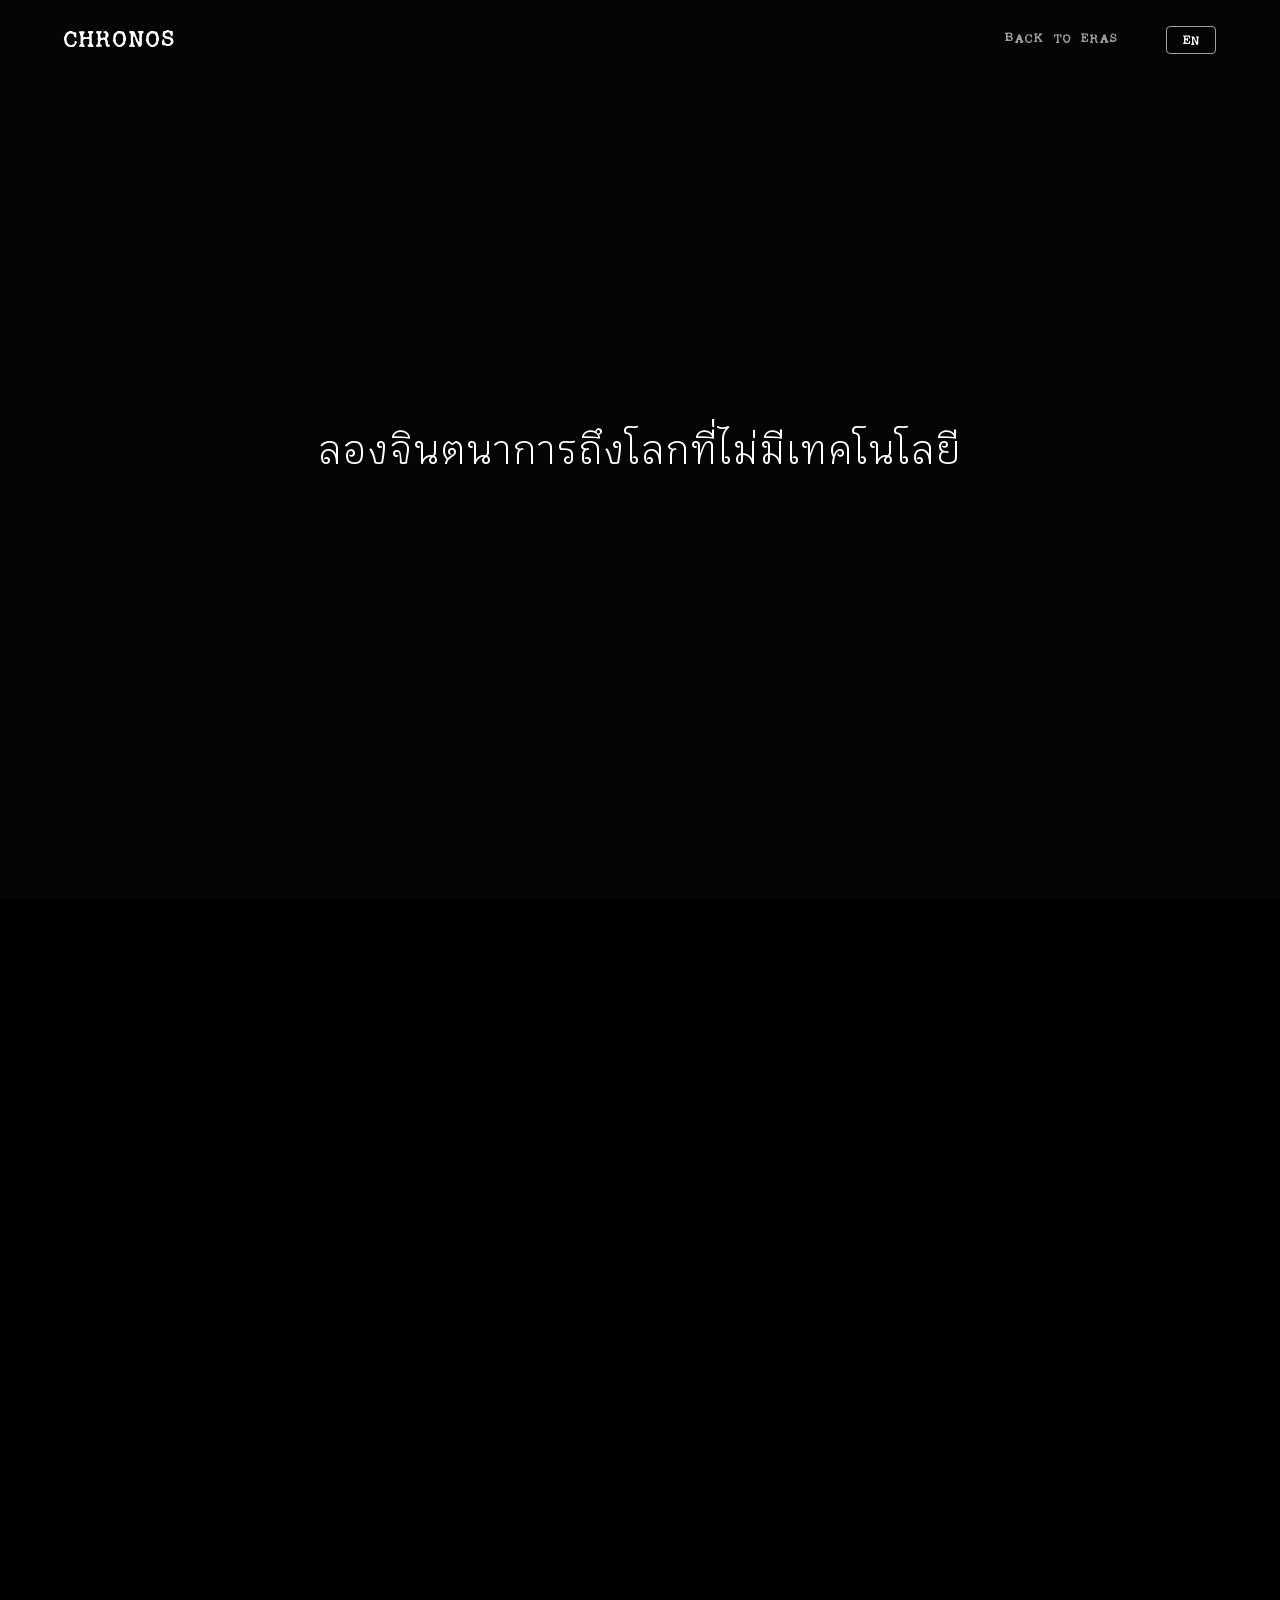
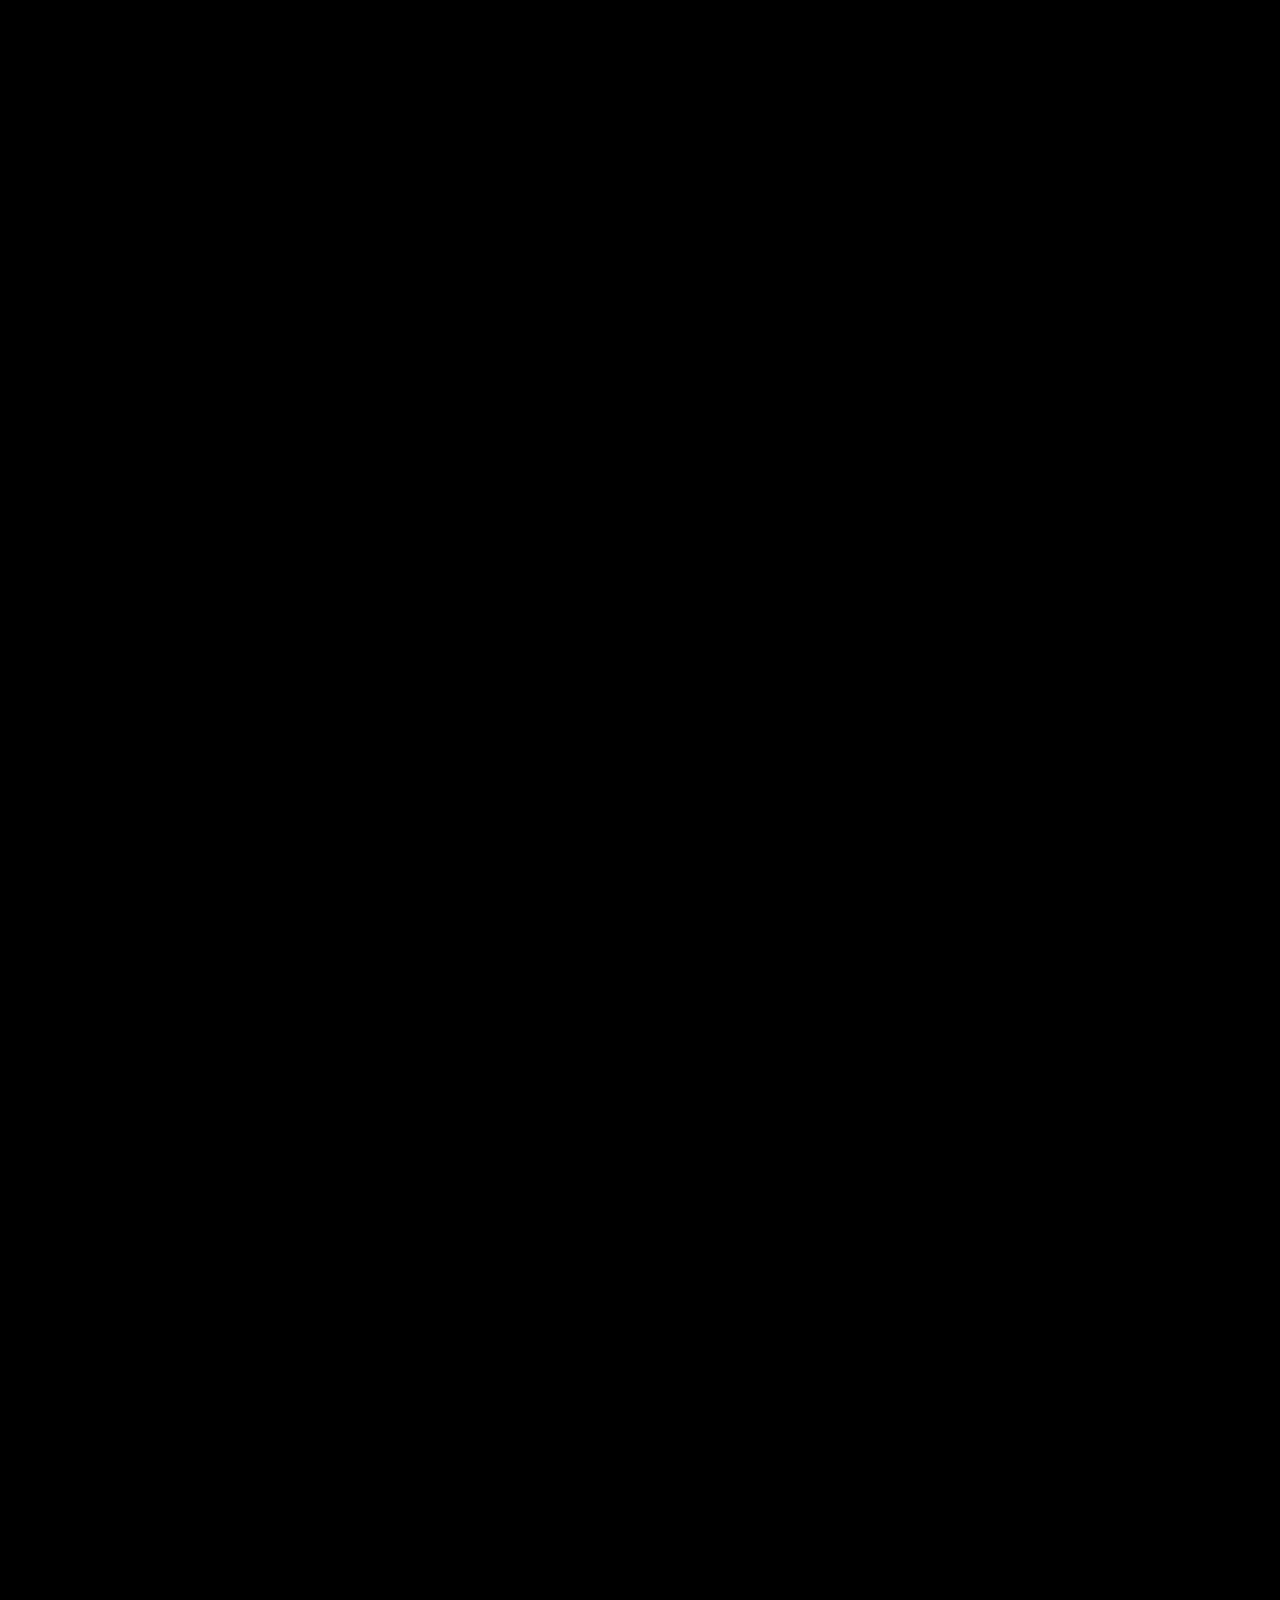
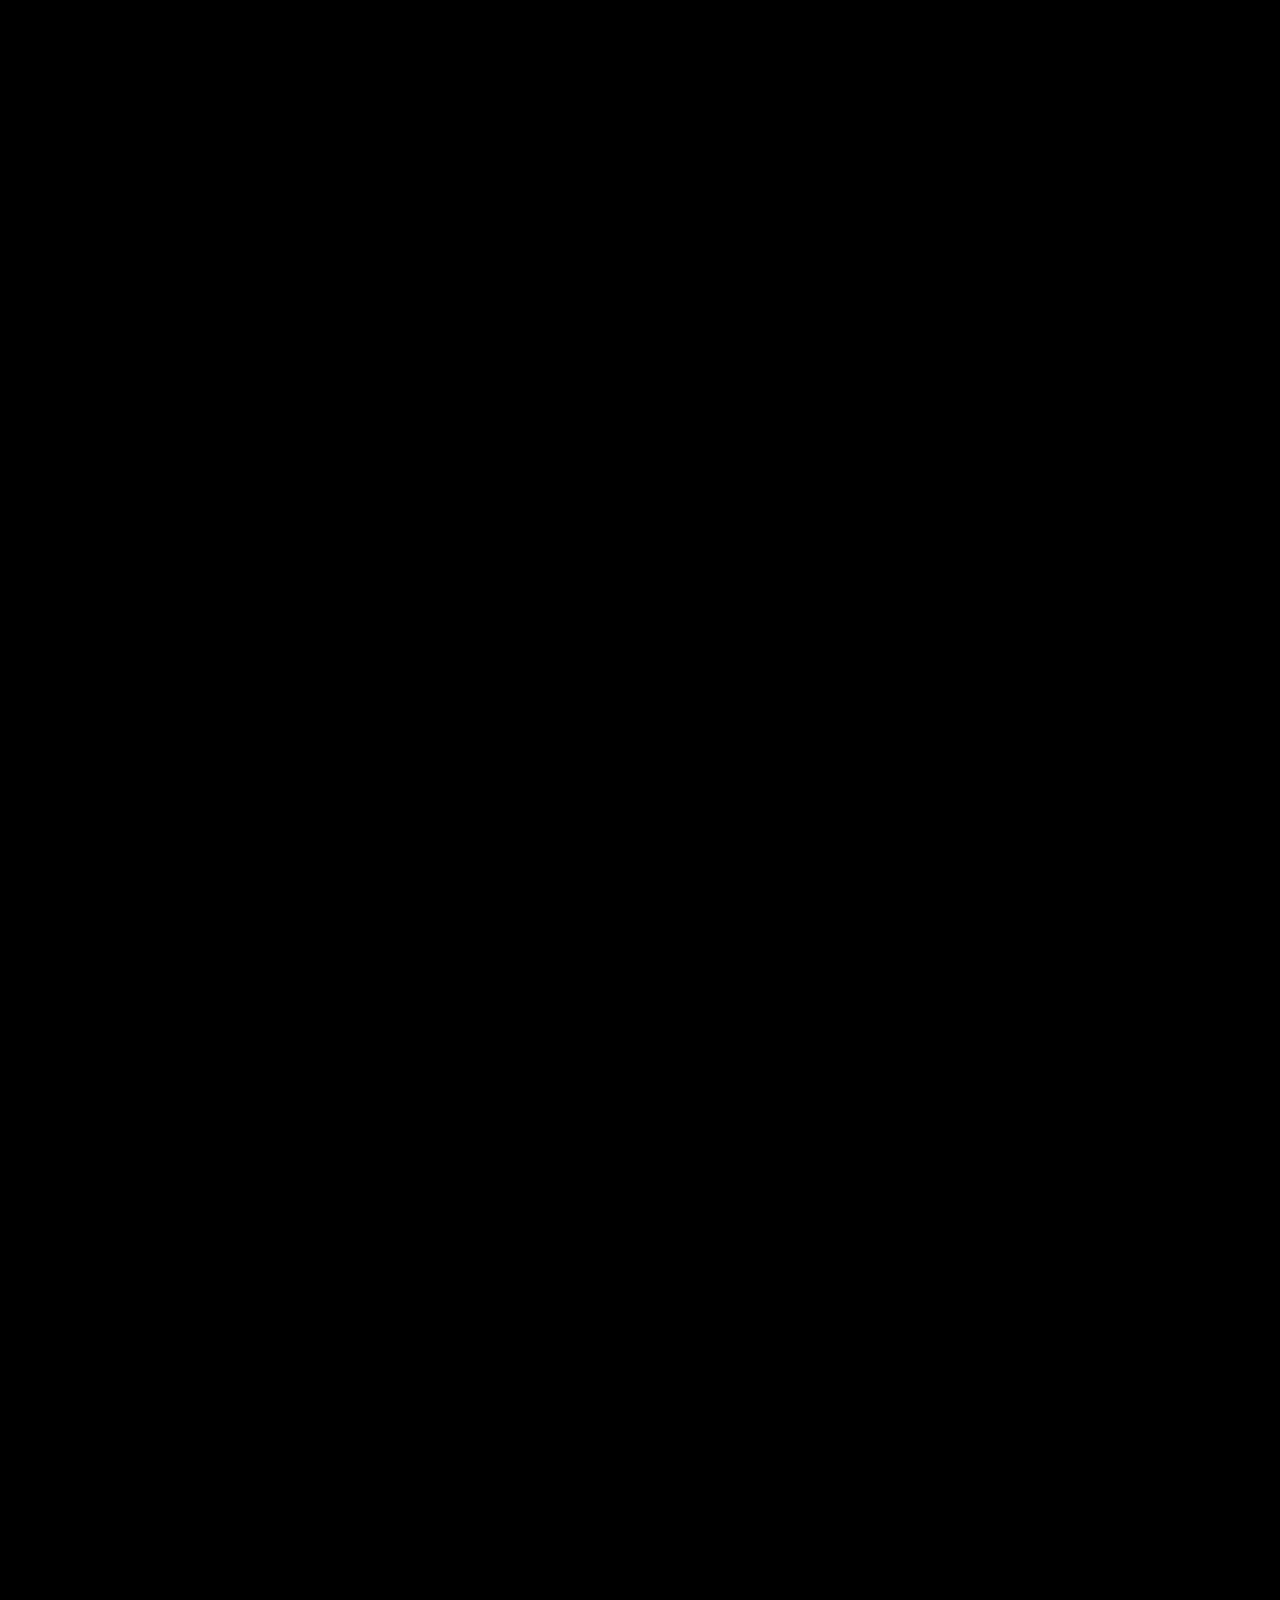
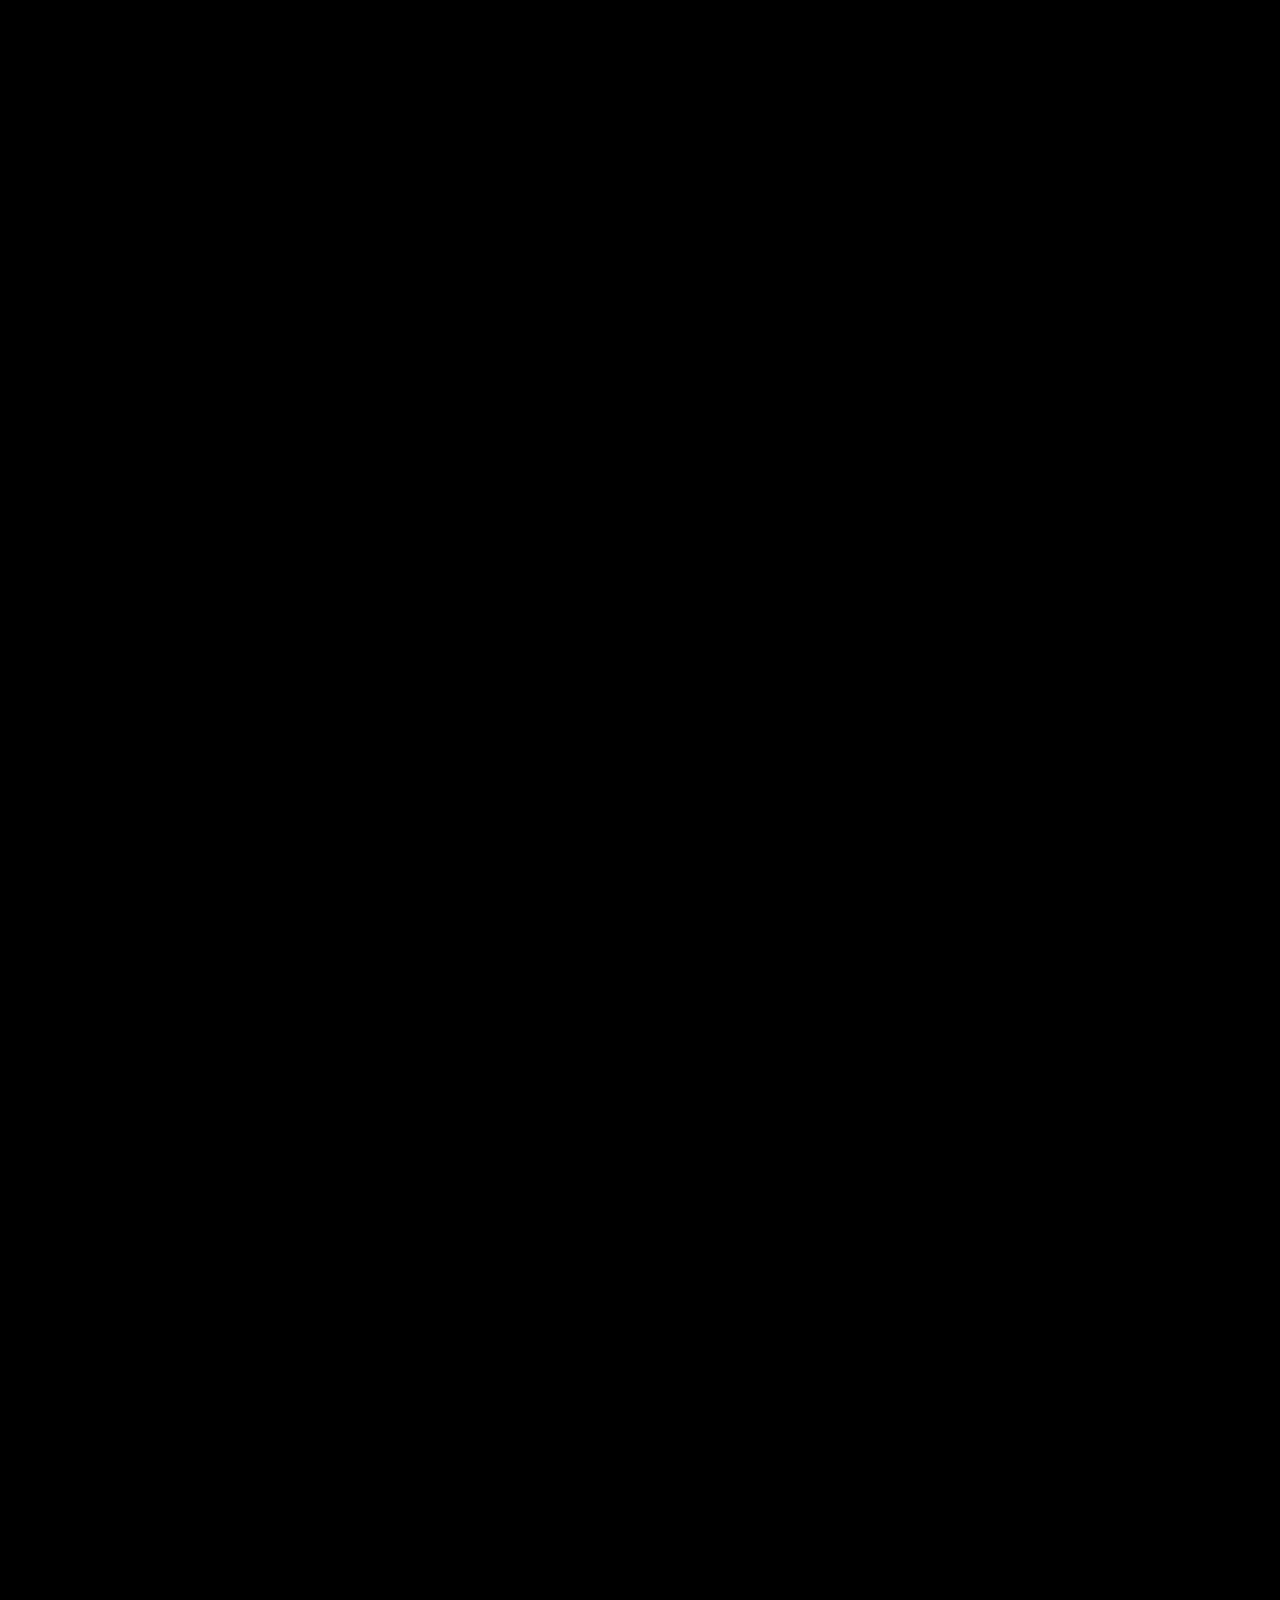
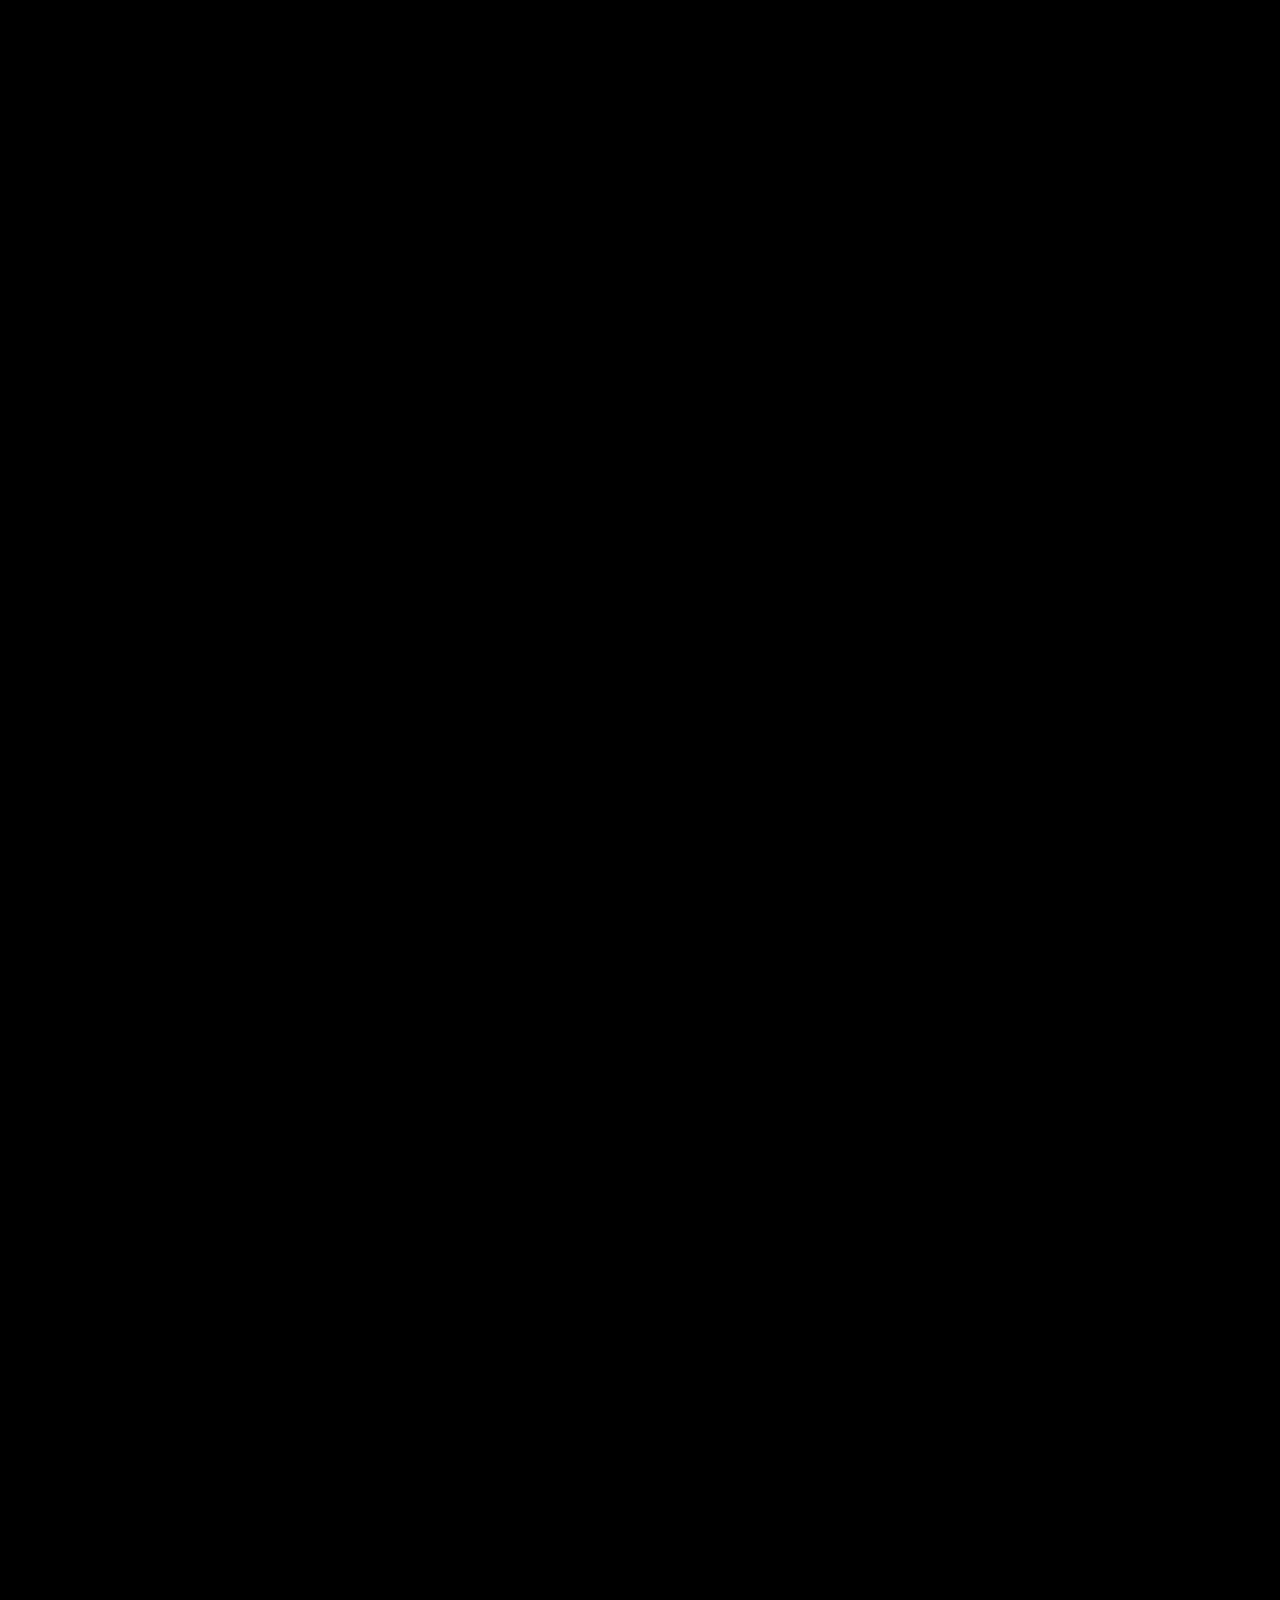
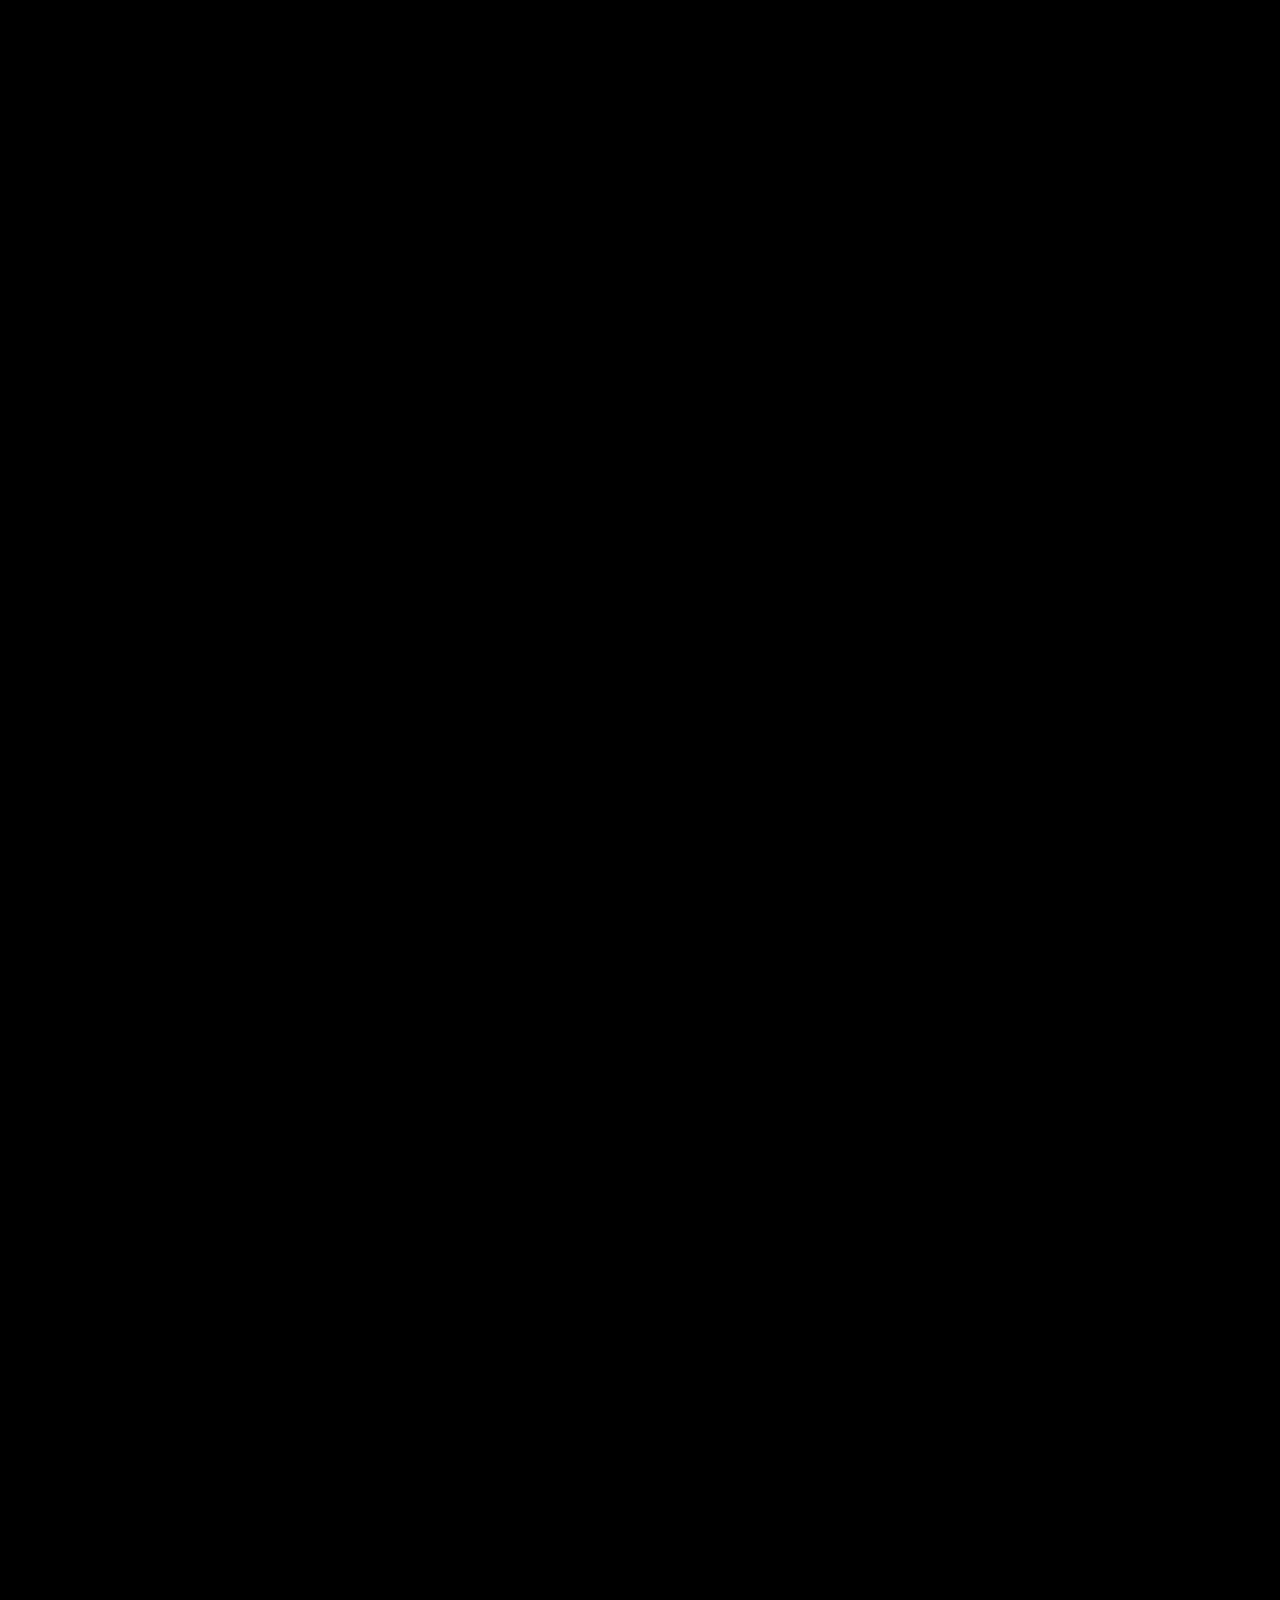
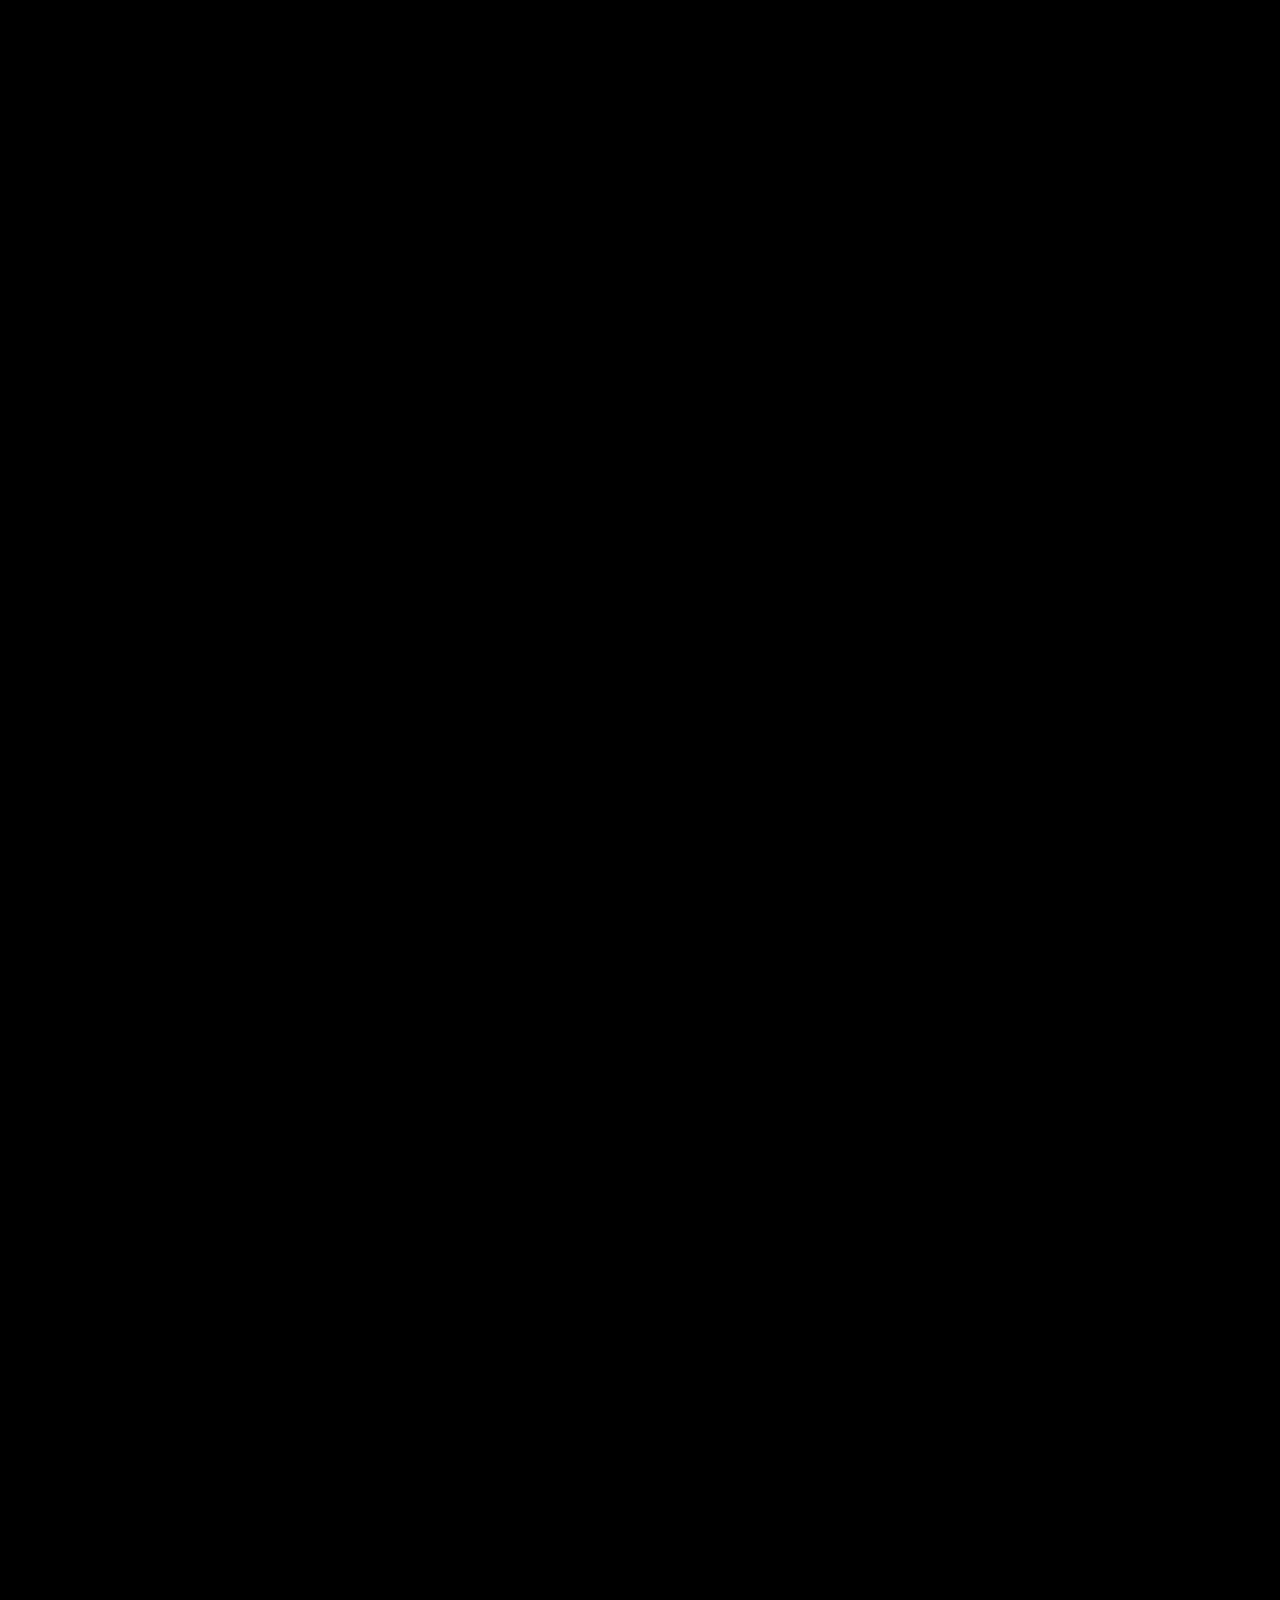
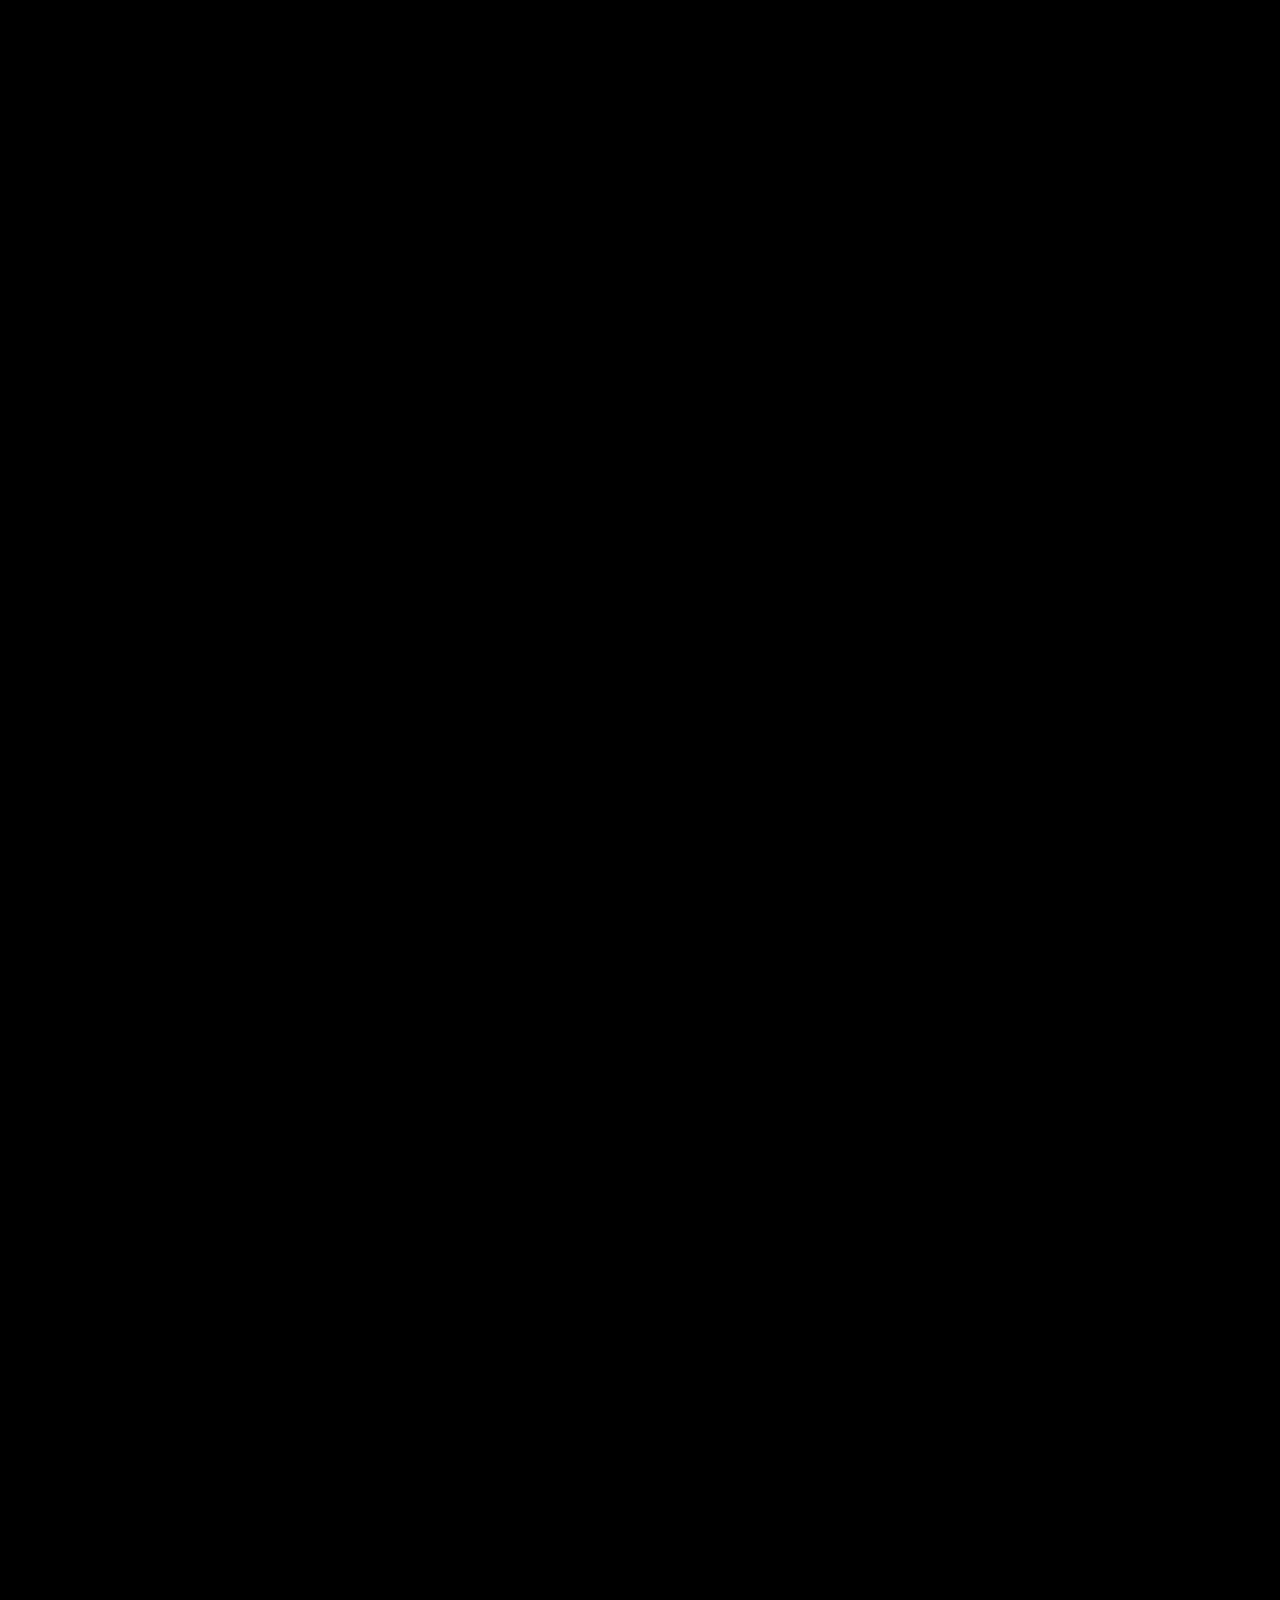
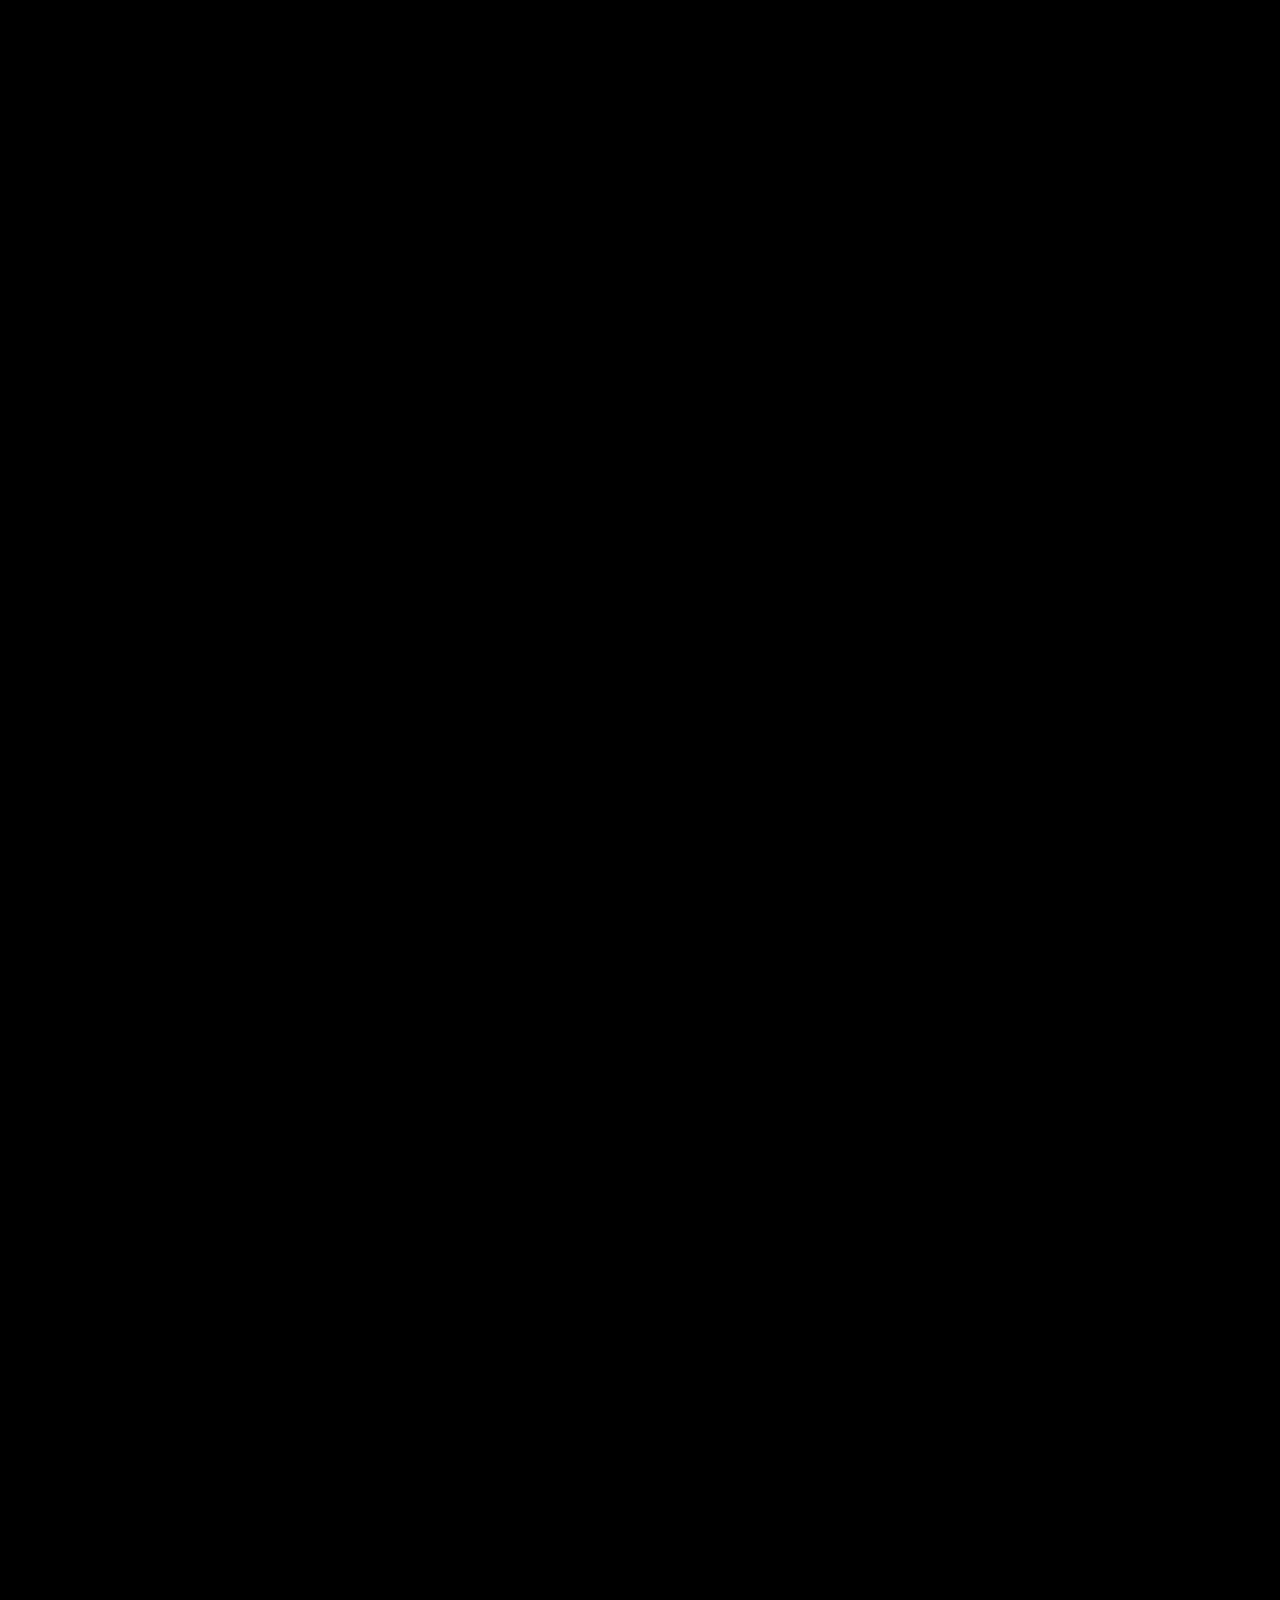
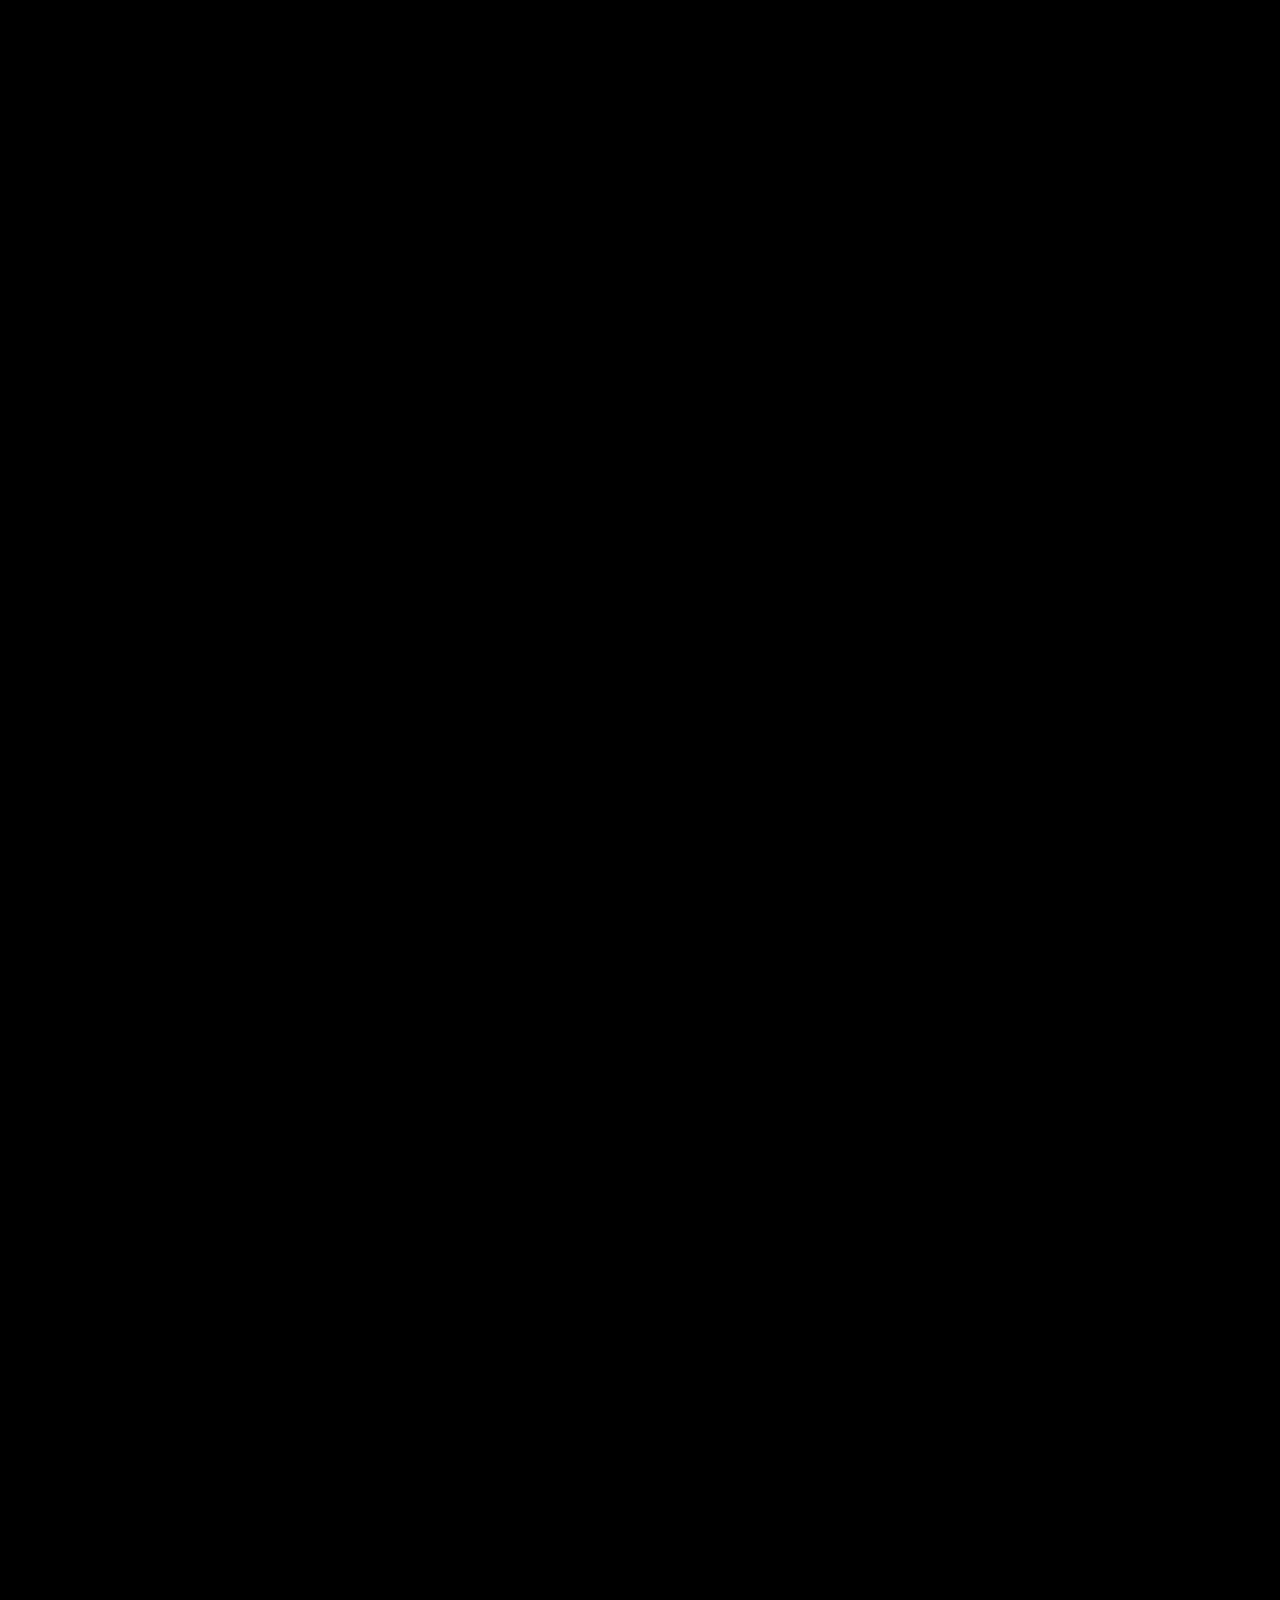
==== commit f57e1d2c: "Update chapter2 scenes and assets" ====
--- a/chapter1.html
+++ b/chapter1.html
@@ -19,20 +19,8 @@
 
 <body>
     <!-- Navbar -->
-    <nav class="navbar">
-        <div class="nav-left">
-            <a href="index.html" class="logo" id="nav-logo">CHRONOS</a>
-        </div>
-        <div class="nav-right">
-            <ul class="nav-links">
-                <li><a href="index.html?era=0" id="nav-back">Back to Eras</a></li>
-            </ul>
-            <!-- Language Switcher -->
-            <button id="lang-toggle" class="control-btn" aria-label="Toggle Language">
-                <span id="lang-text">TH</span>
-            </button>
-        </div>
-    </nav>
+    <div id="navbar-root" data-era="0"></div>
+    <script src="js/navbar.js"></script>
 
     <!-- Scroll Spacer -->
     <div class="scroll-container"></div>
--- a/css/global.css
+++ b/css/global.css
@@ -61,7 +61,7 @@
 
 /* Global Thai Typography override to be thin */
 :lang(th) {
-    font-weight: 300;
+    font-weight: bold;
 }
 
 /* Minimal Navbar */
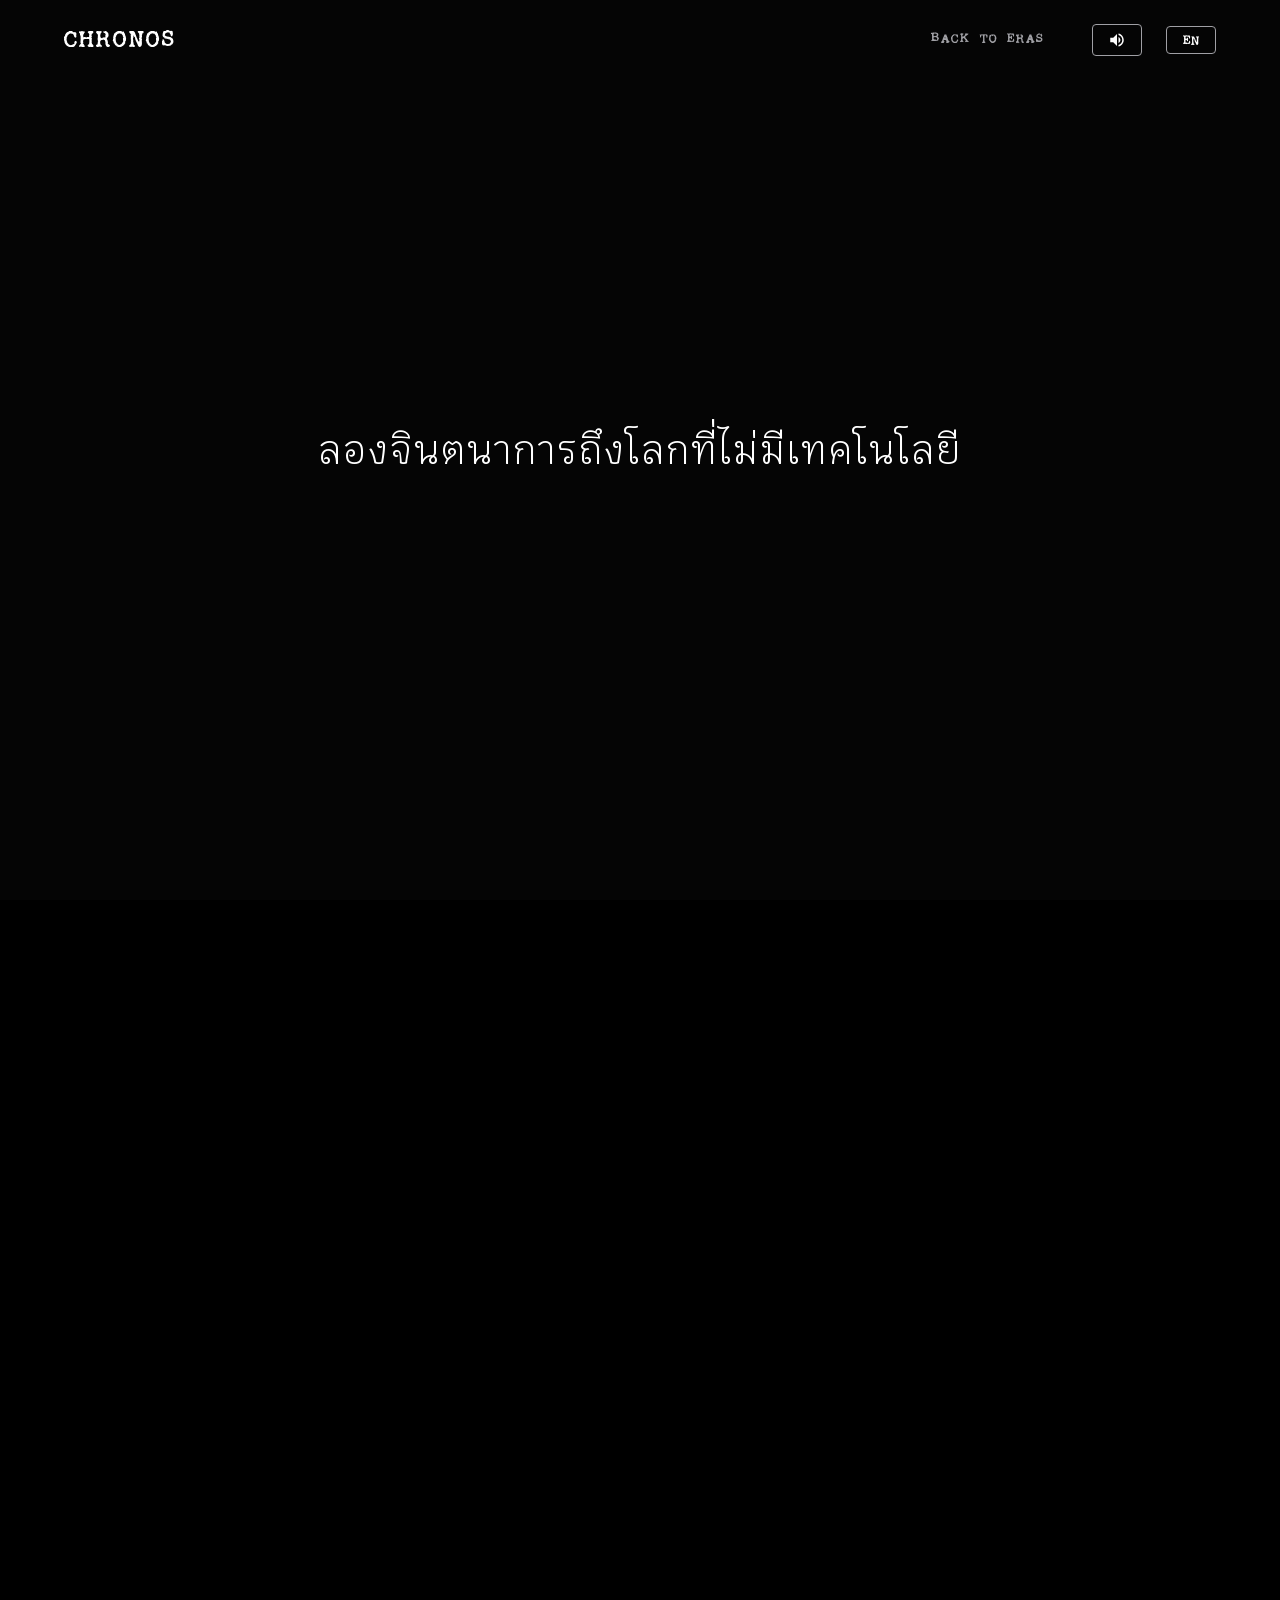
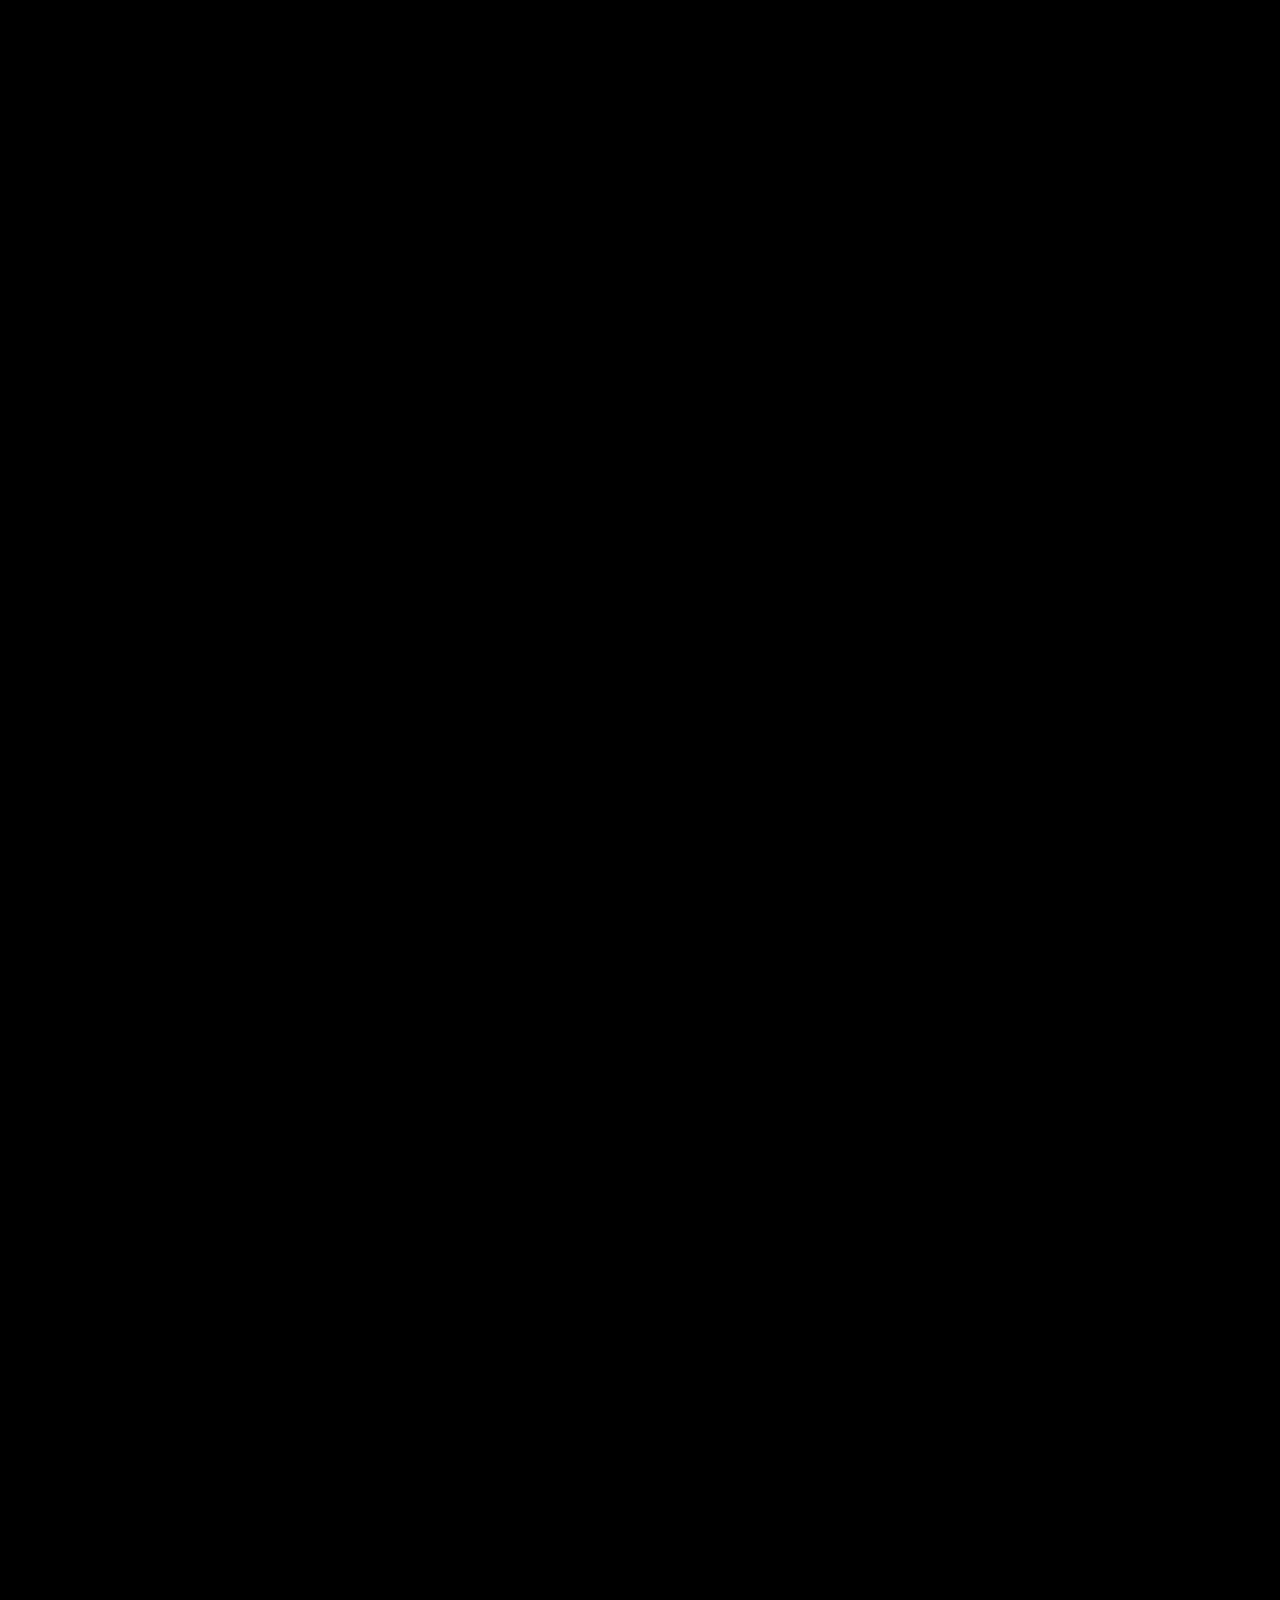
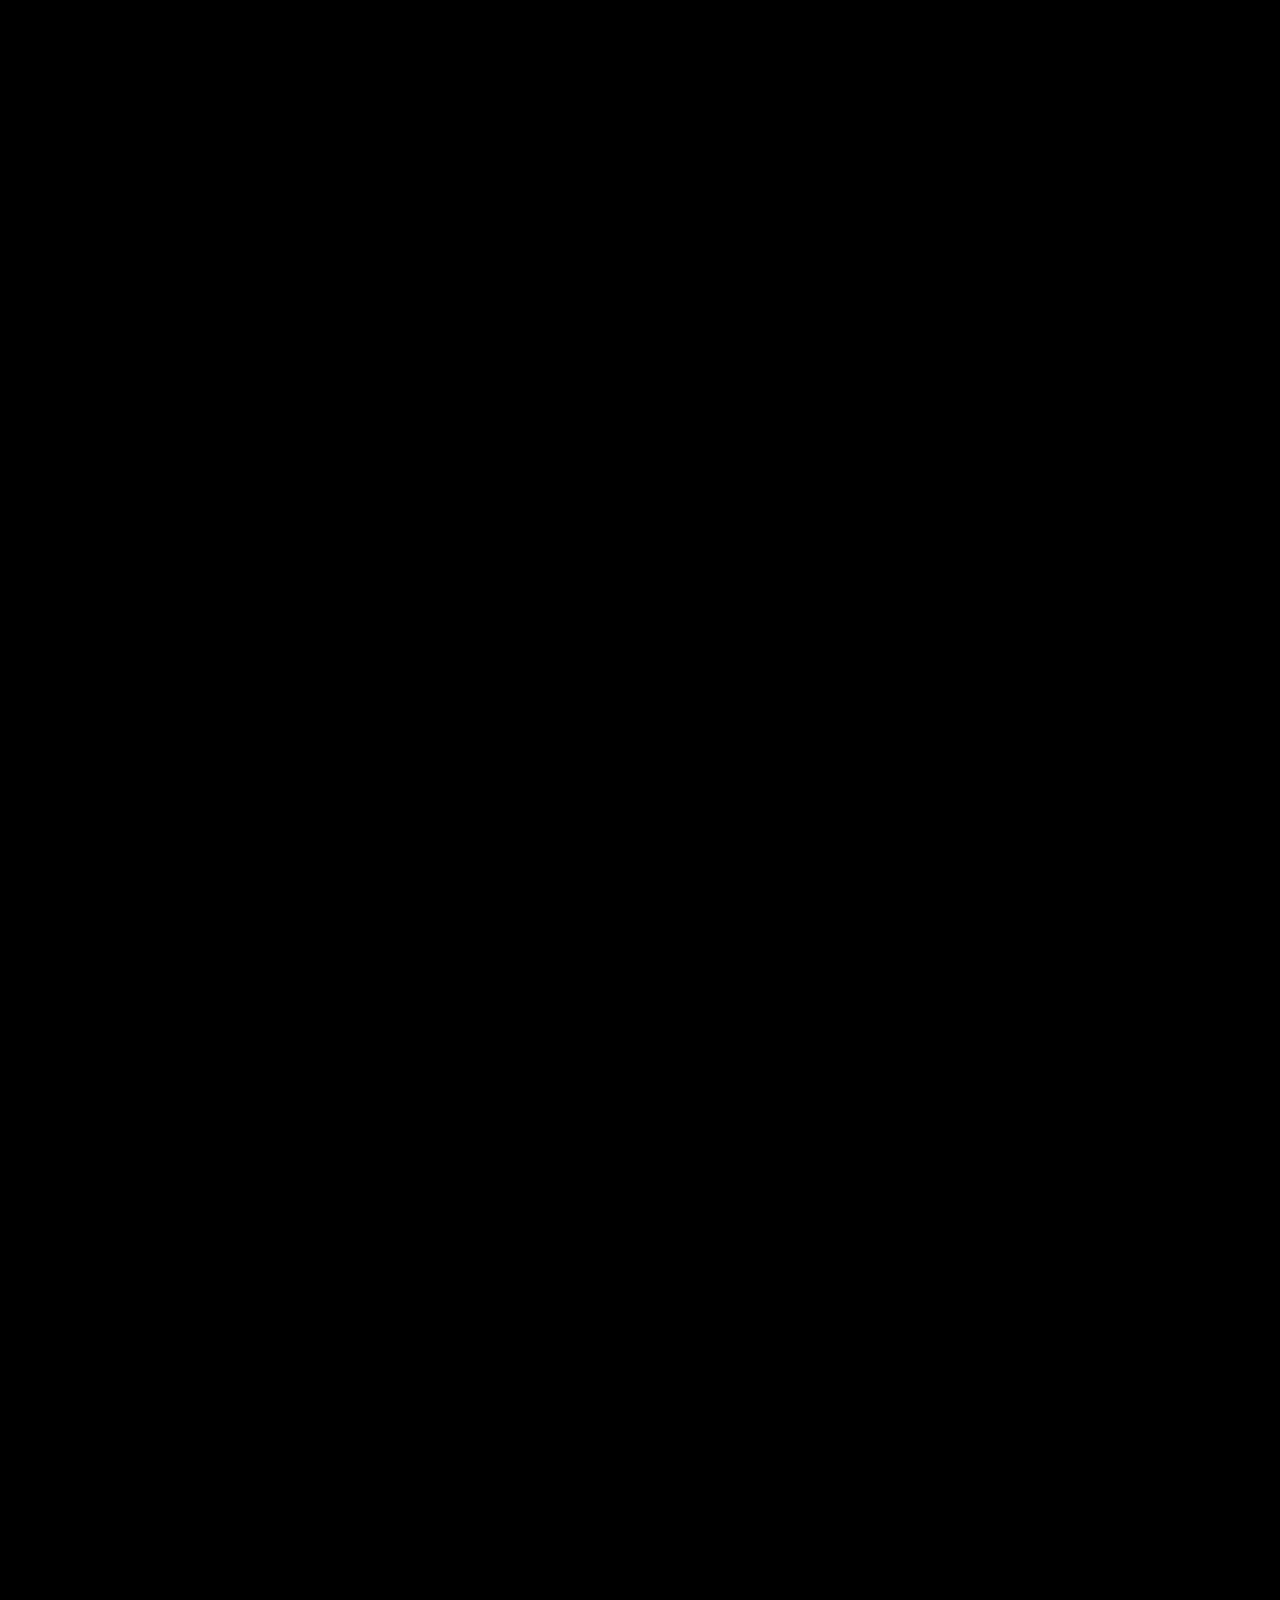
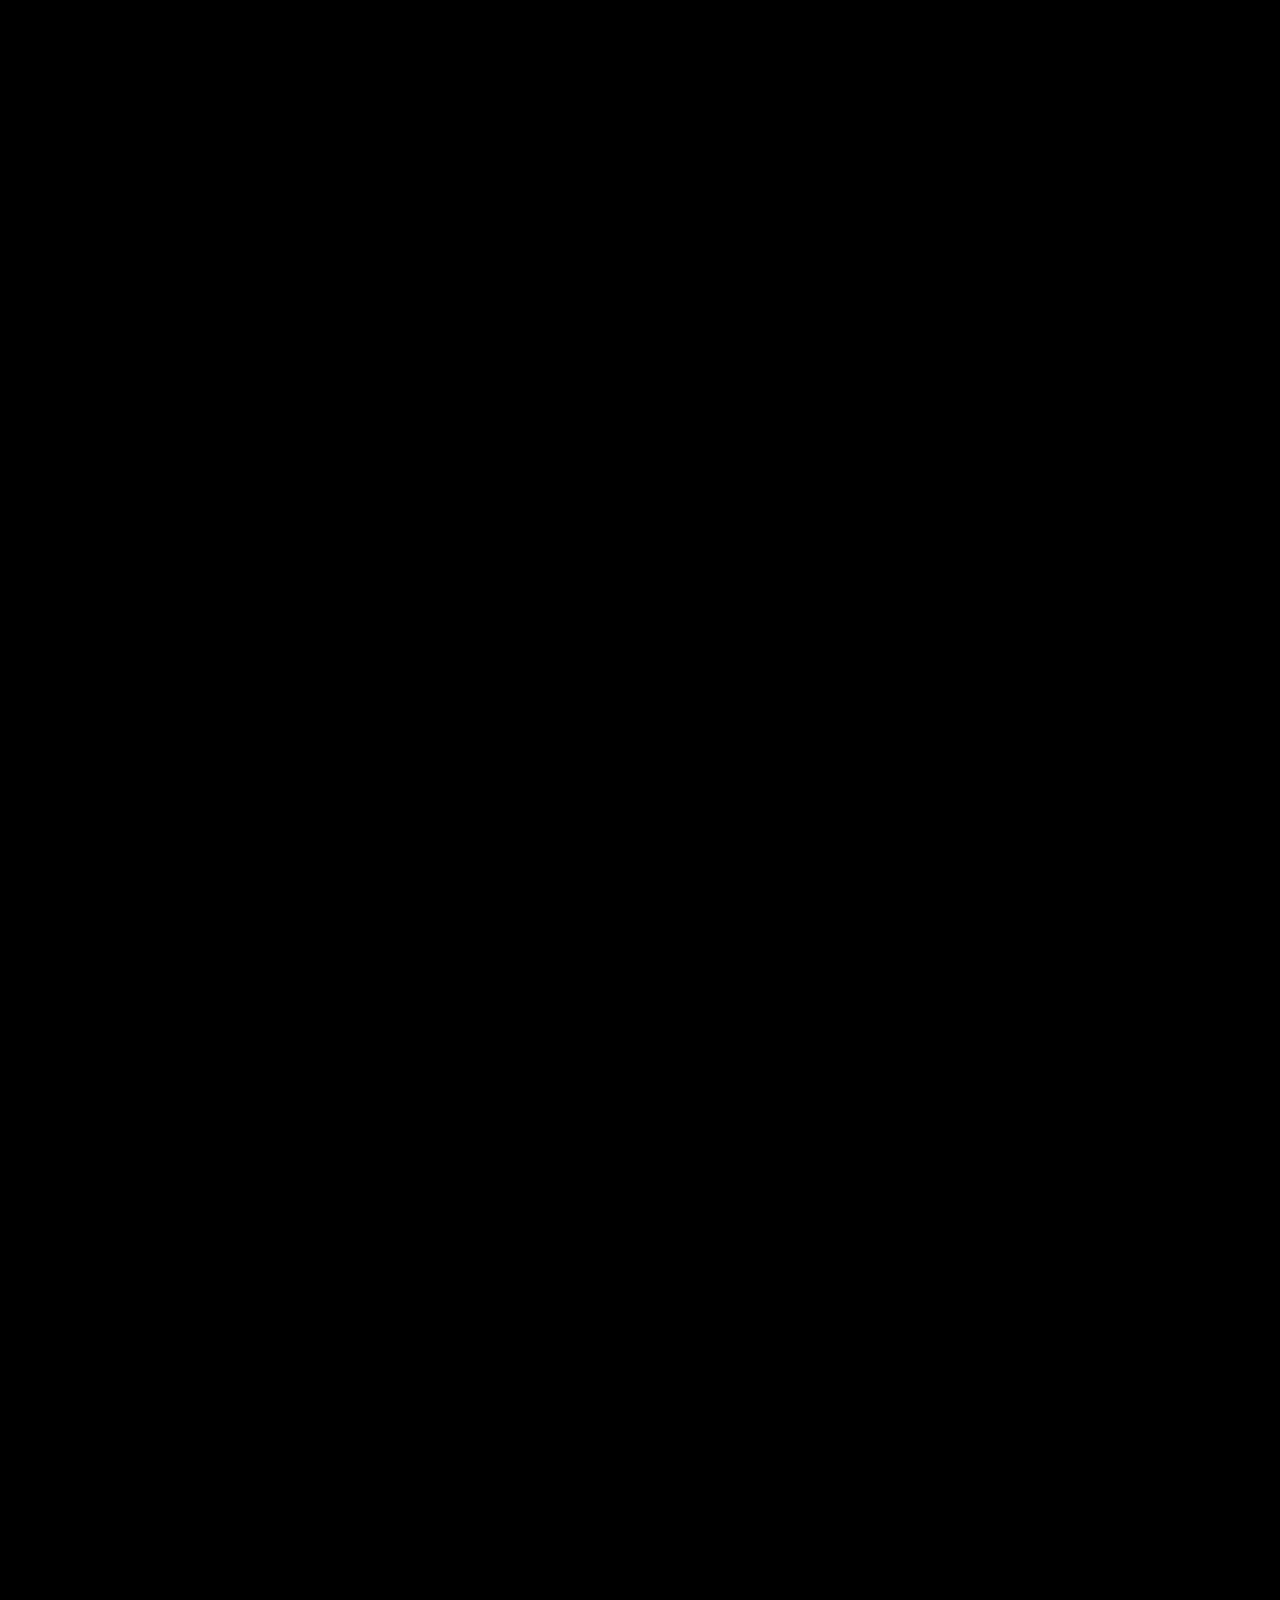
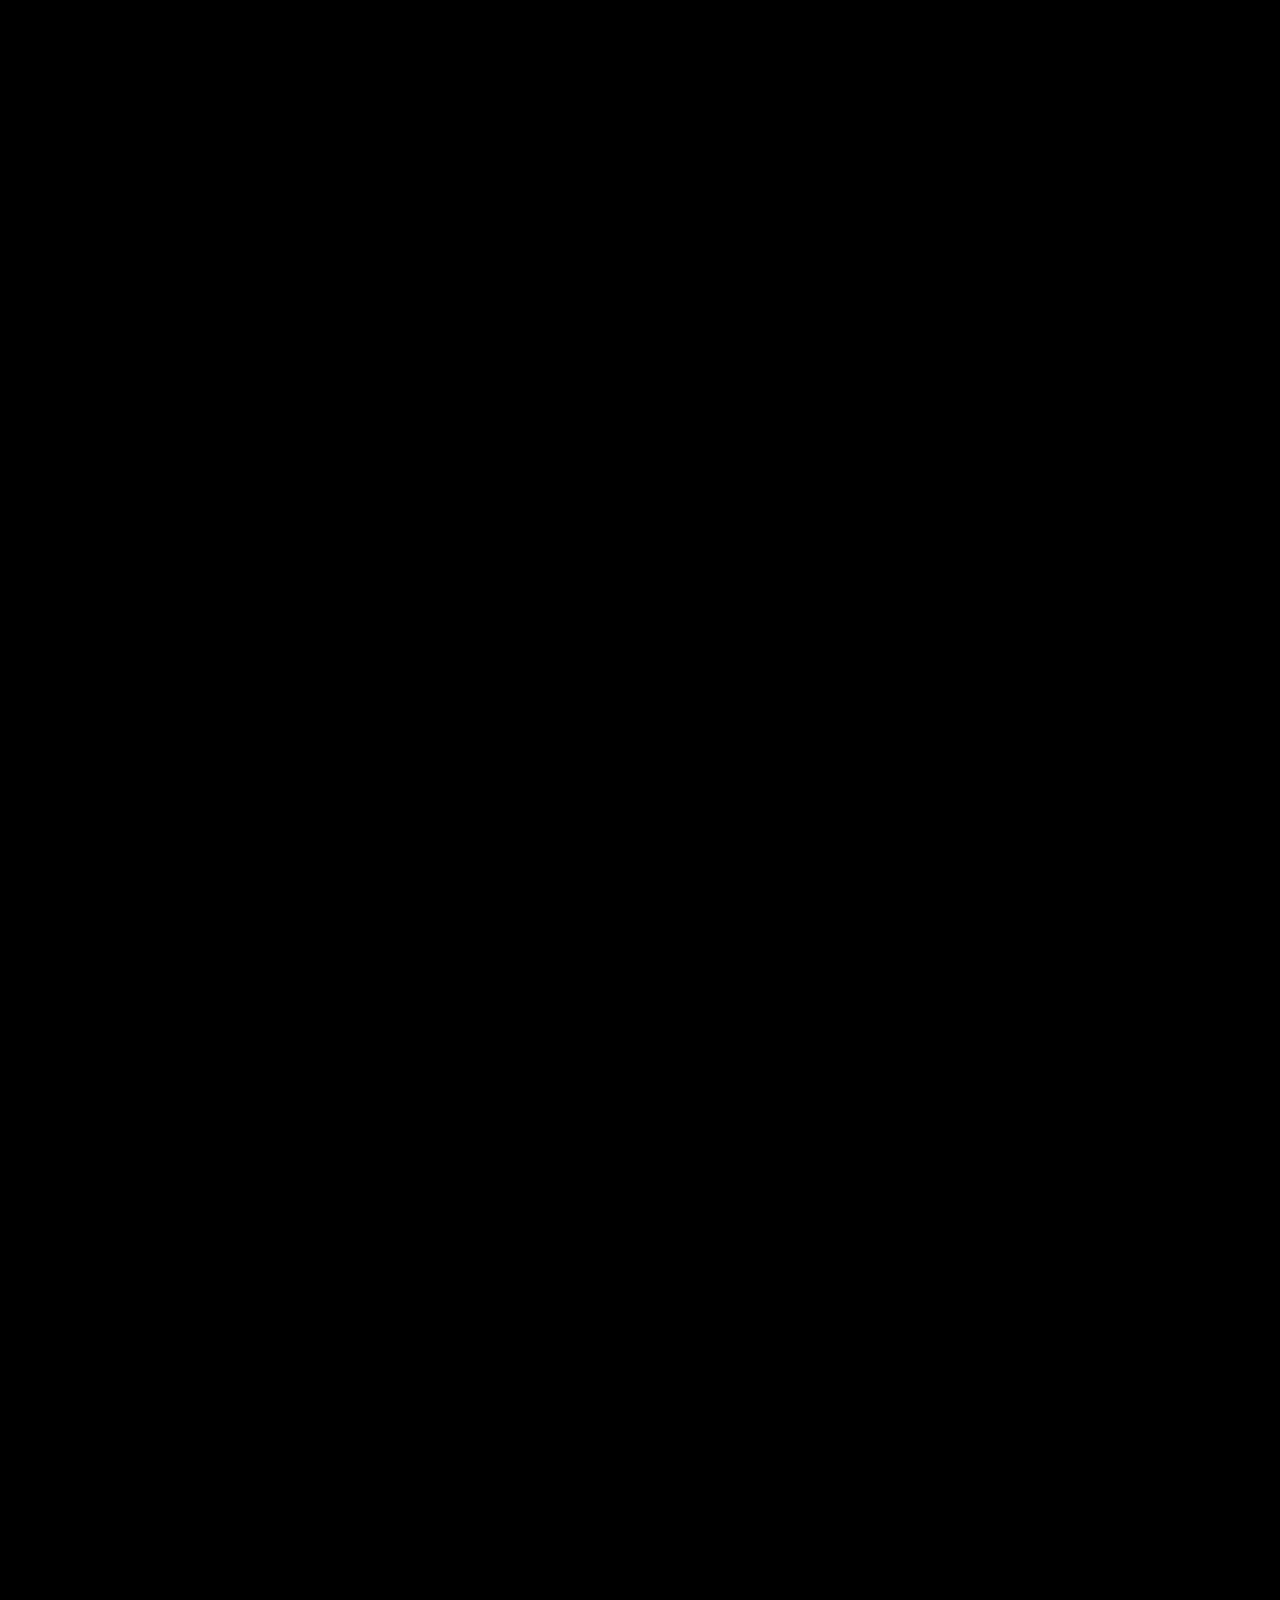
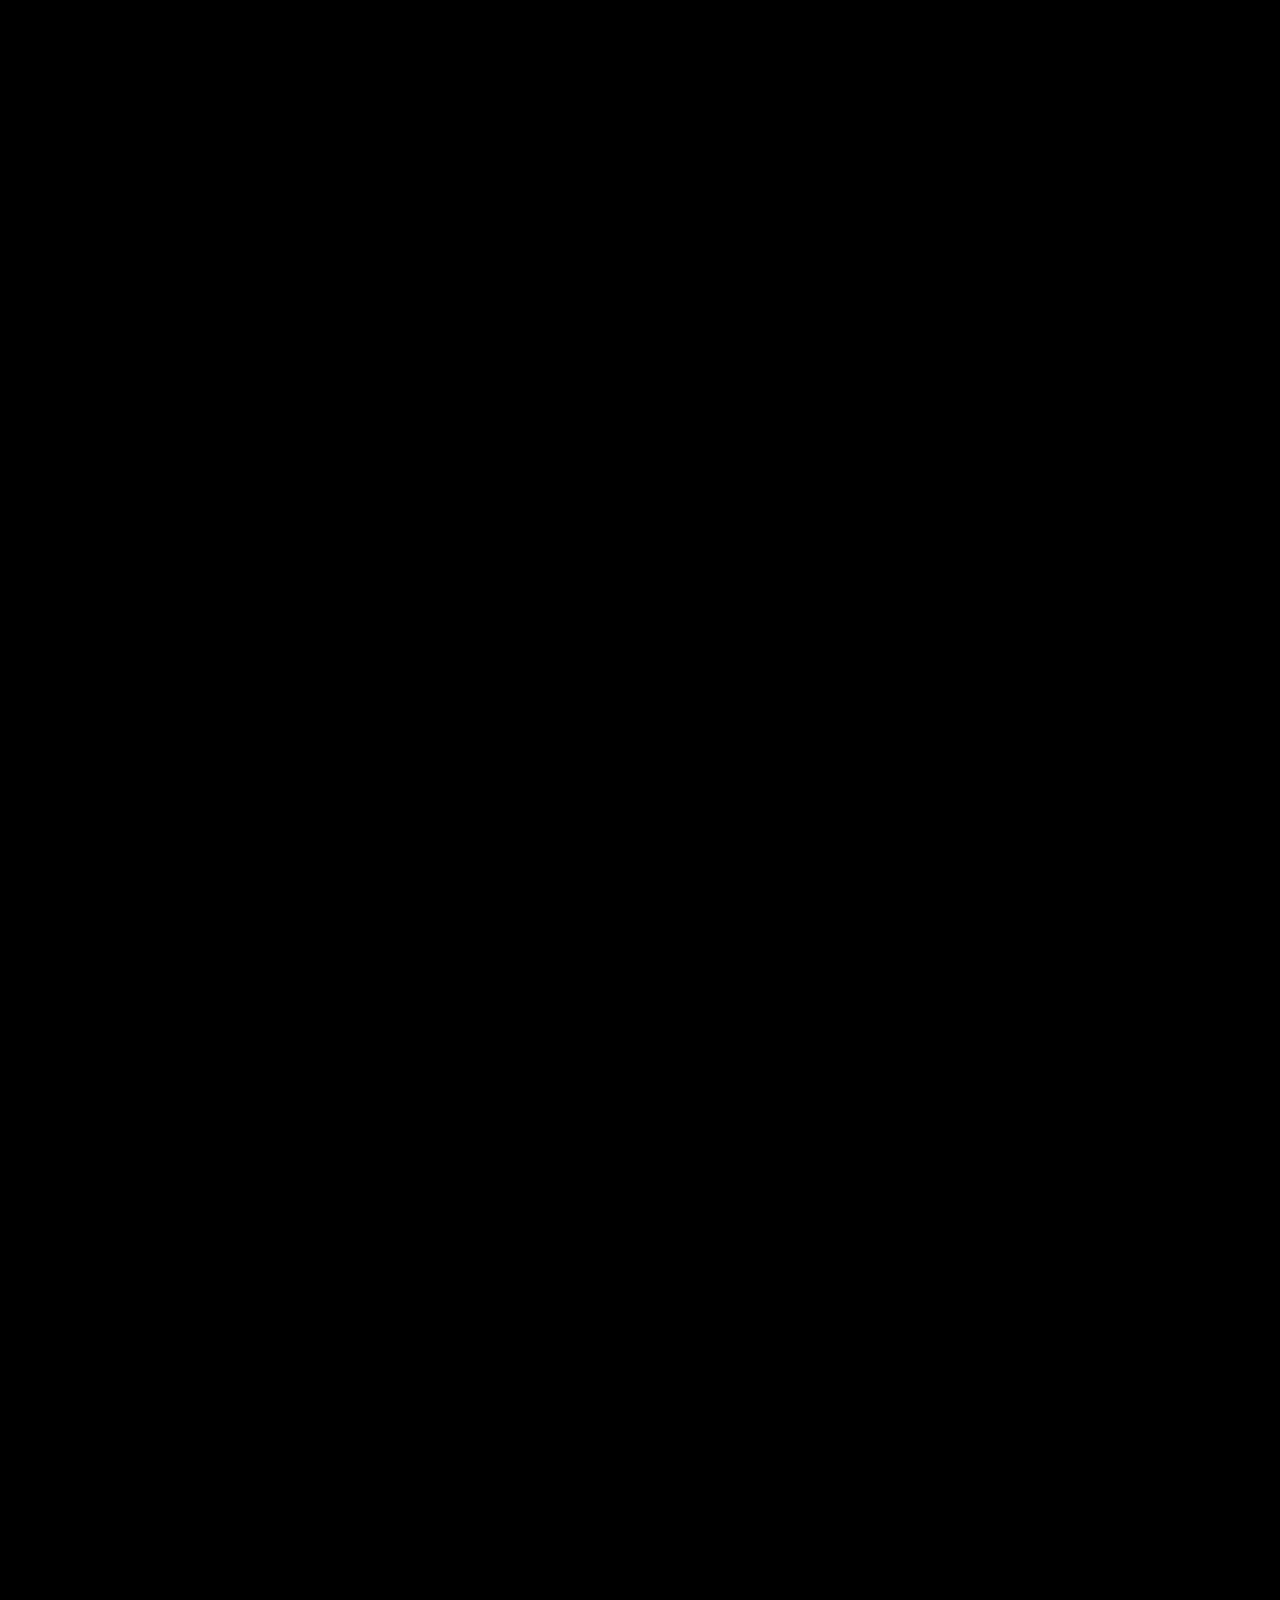
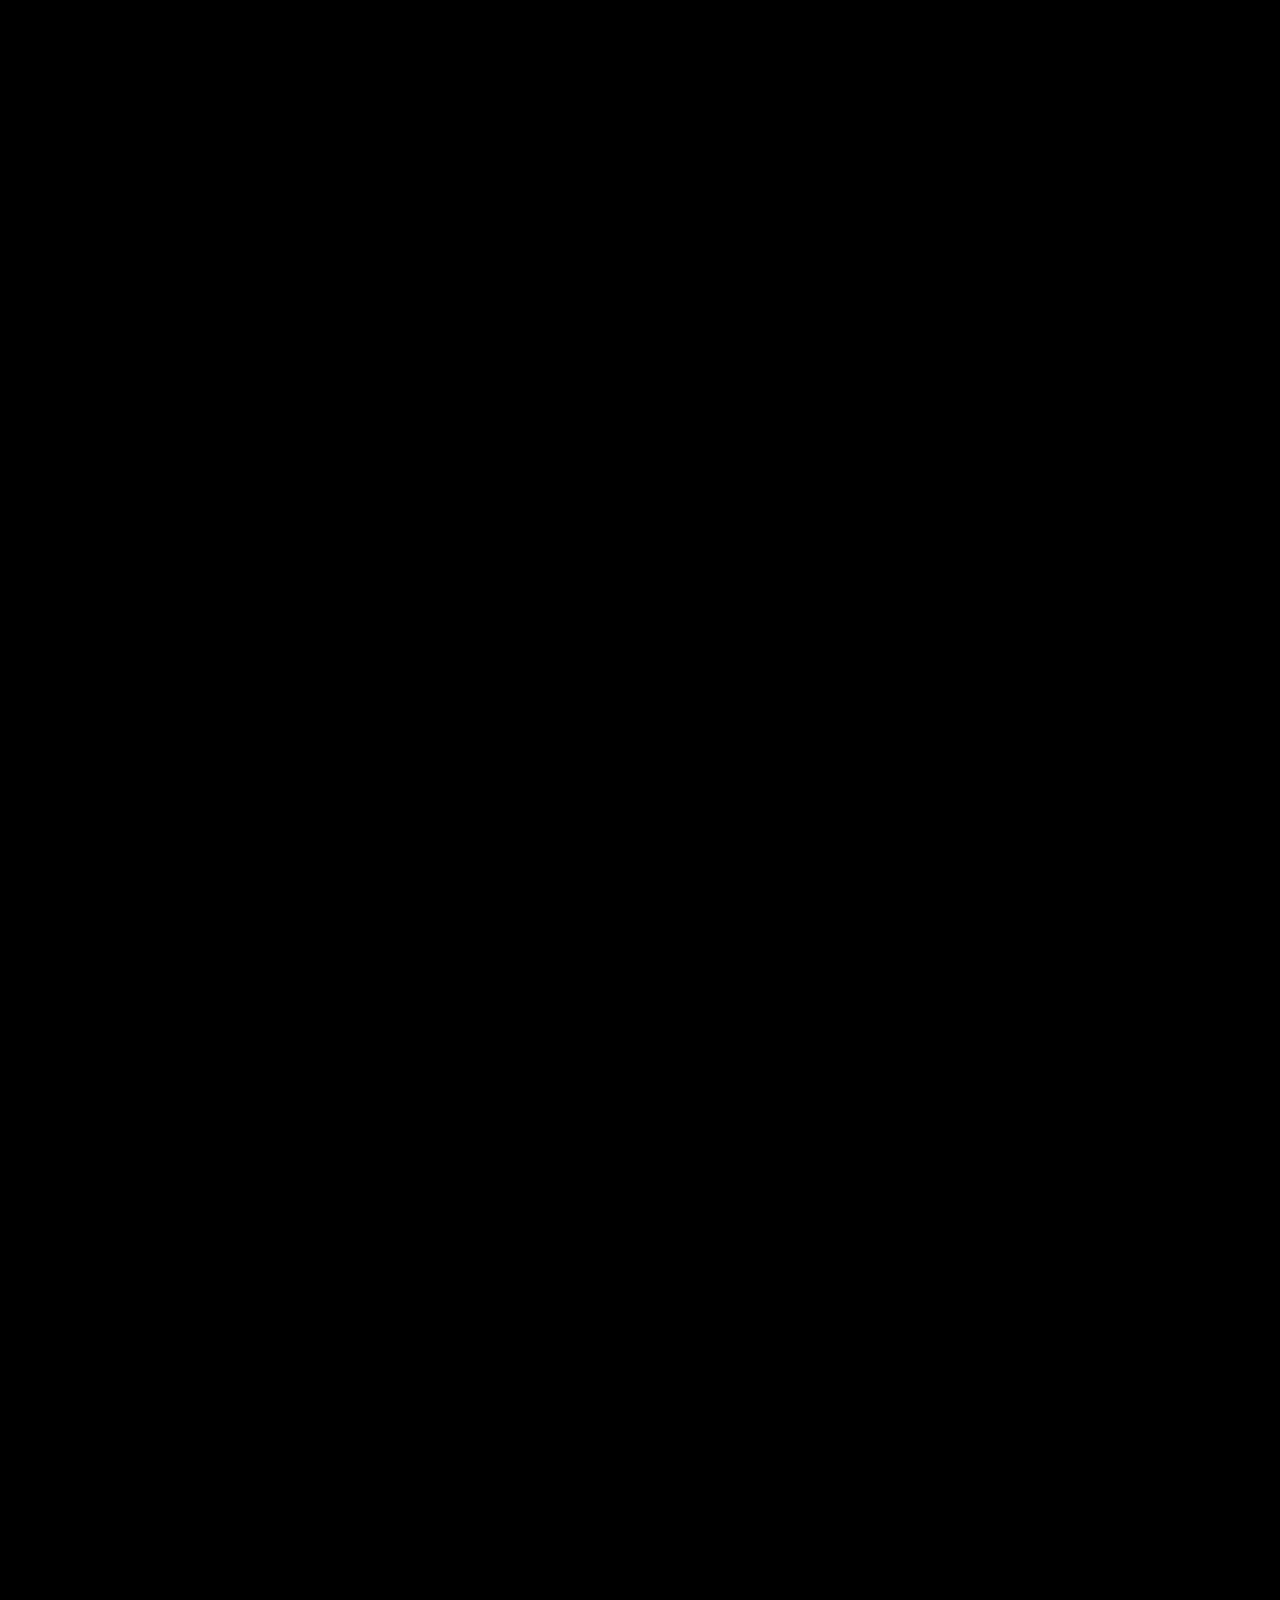
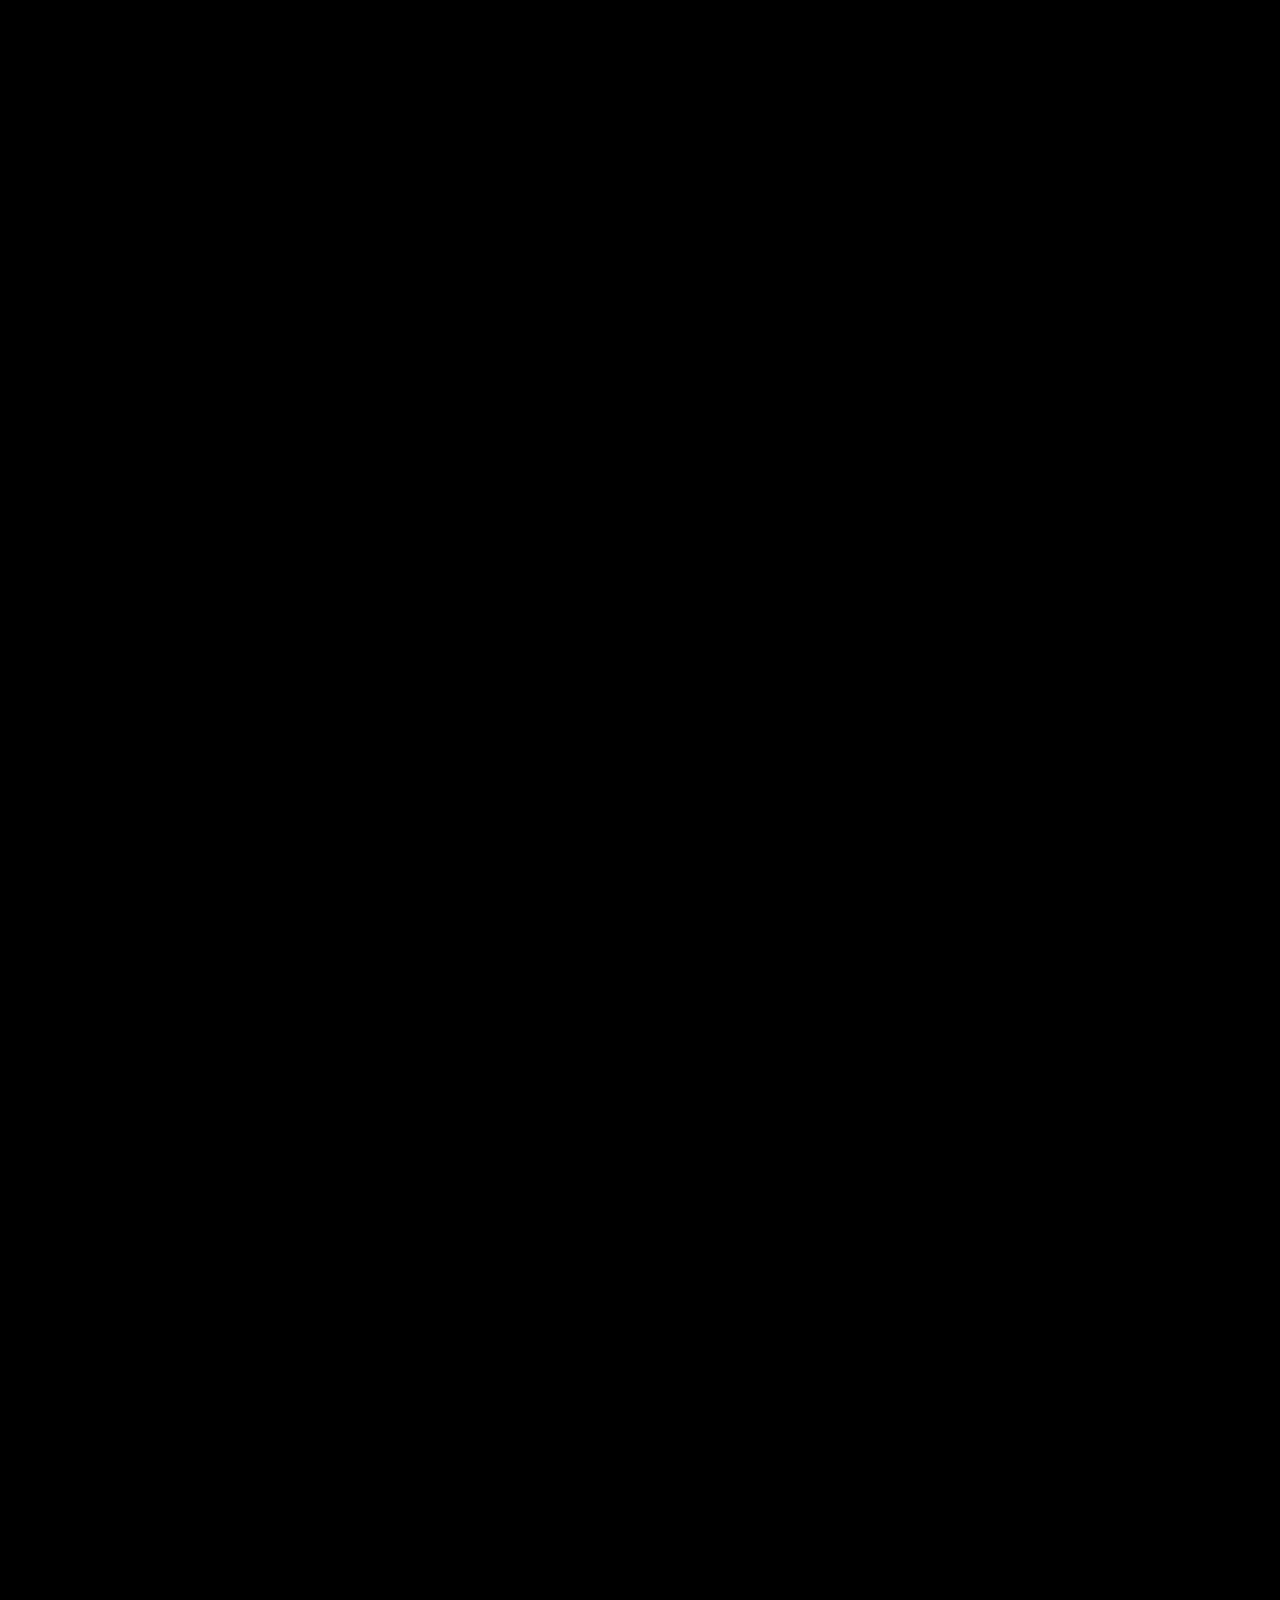
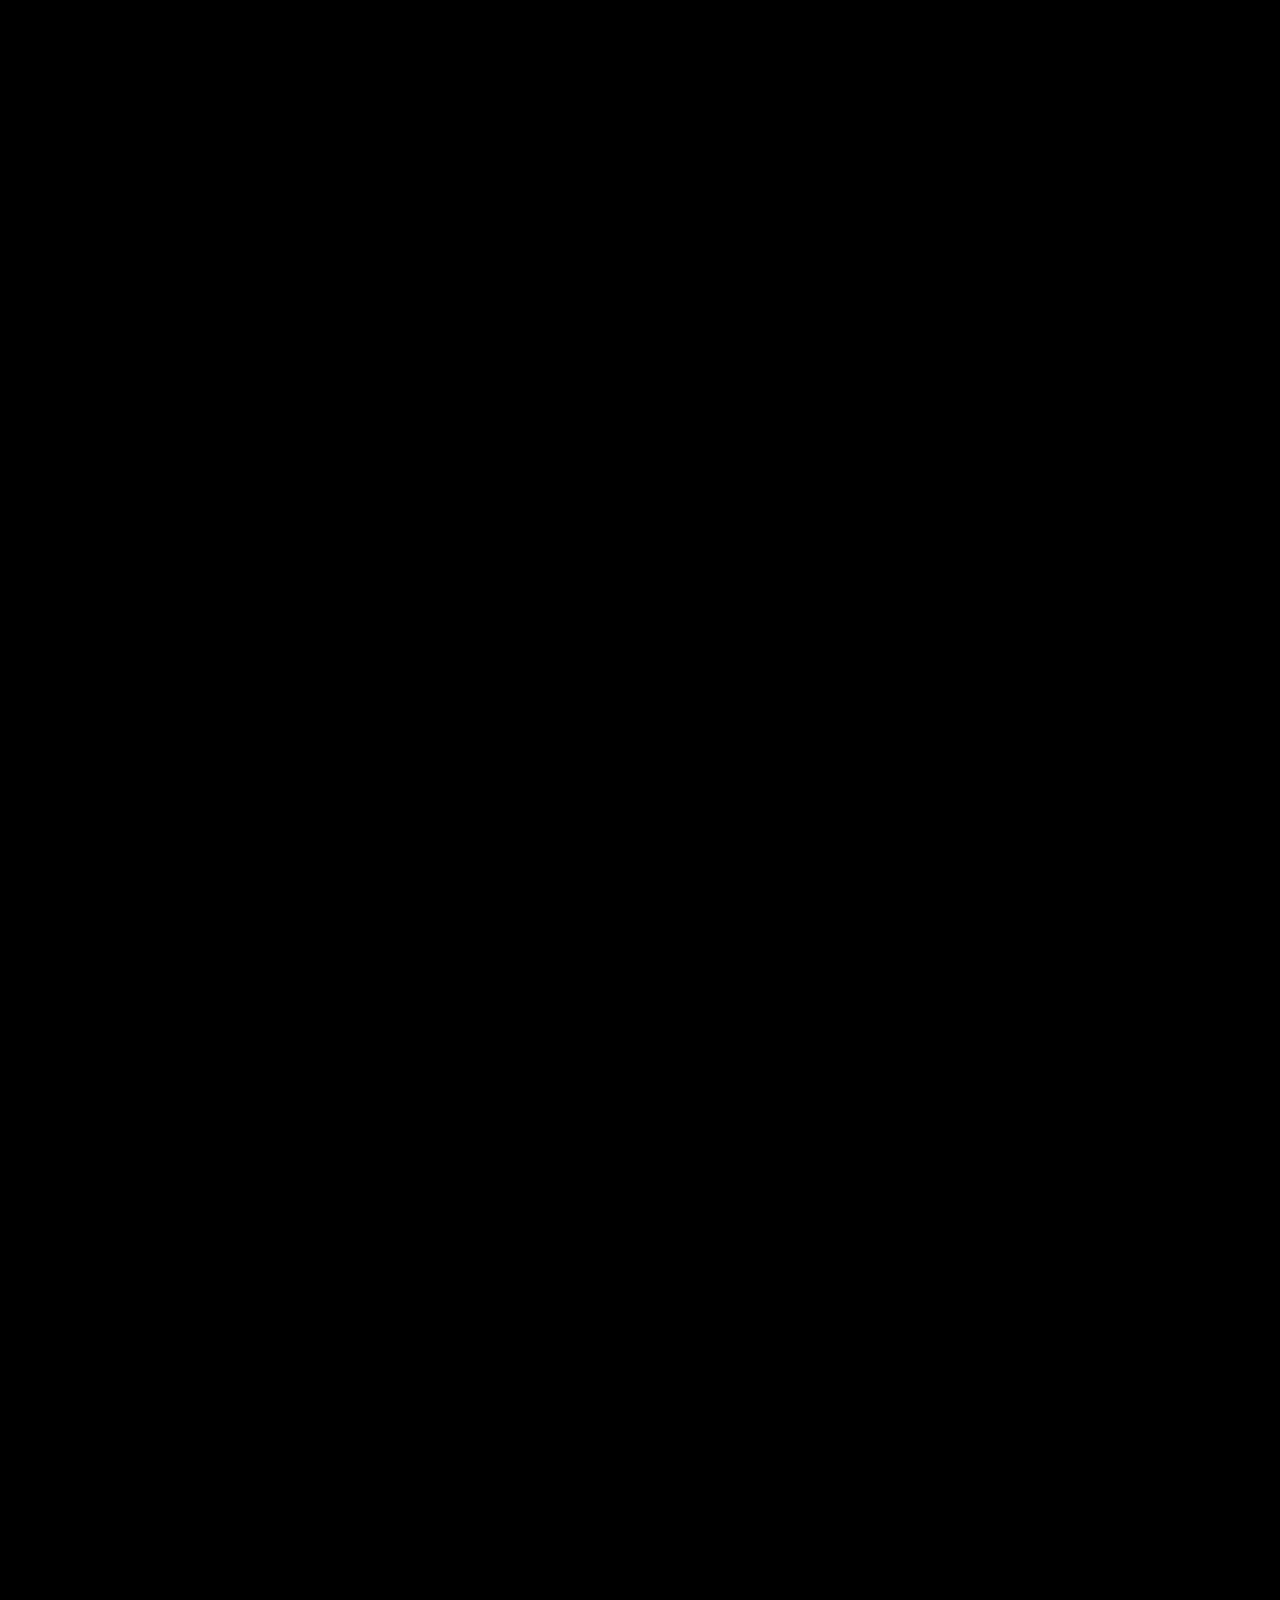
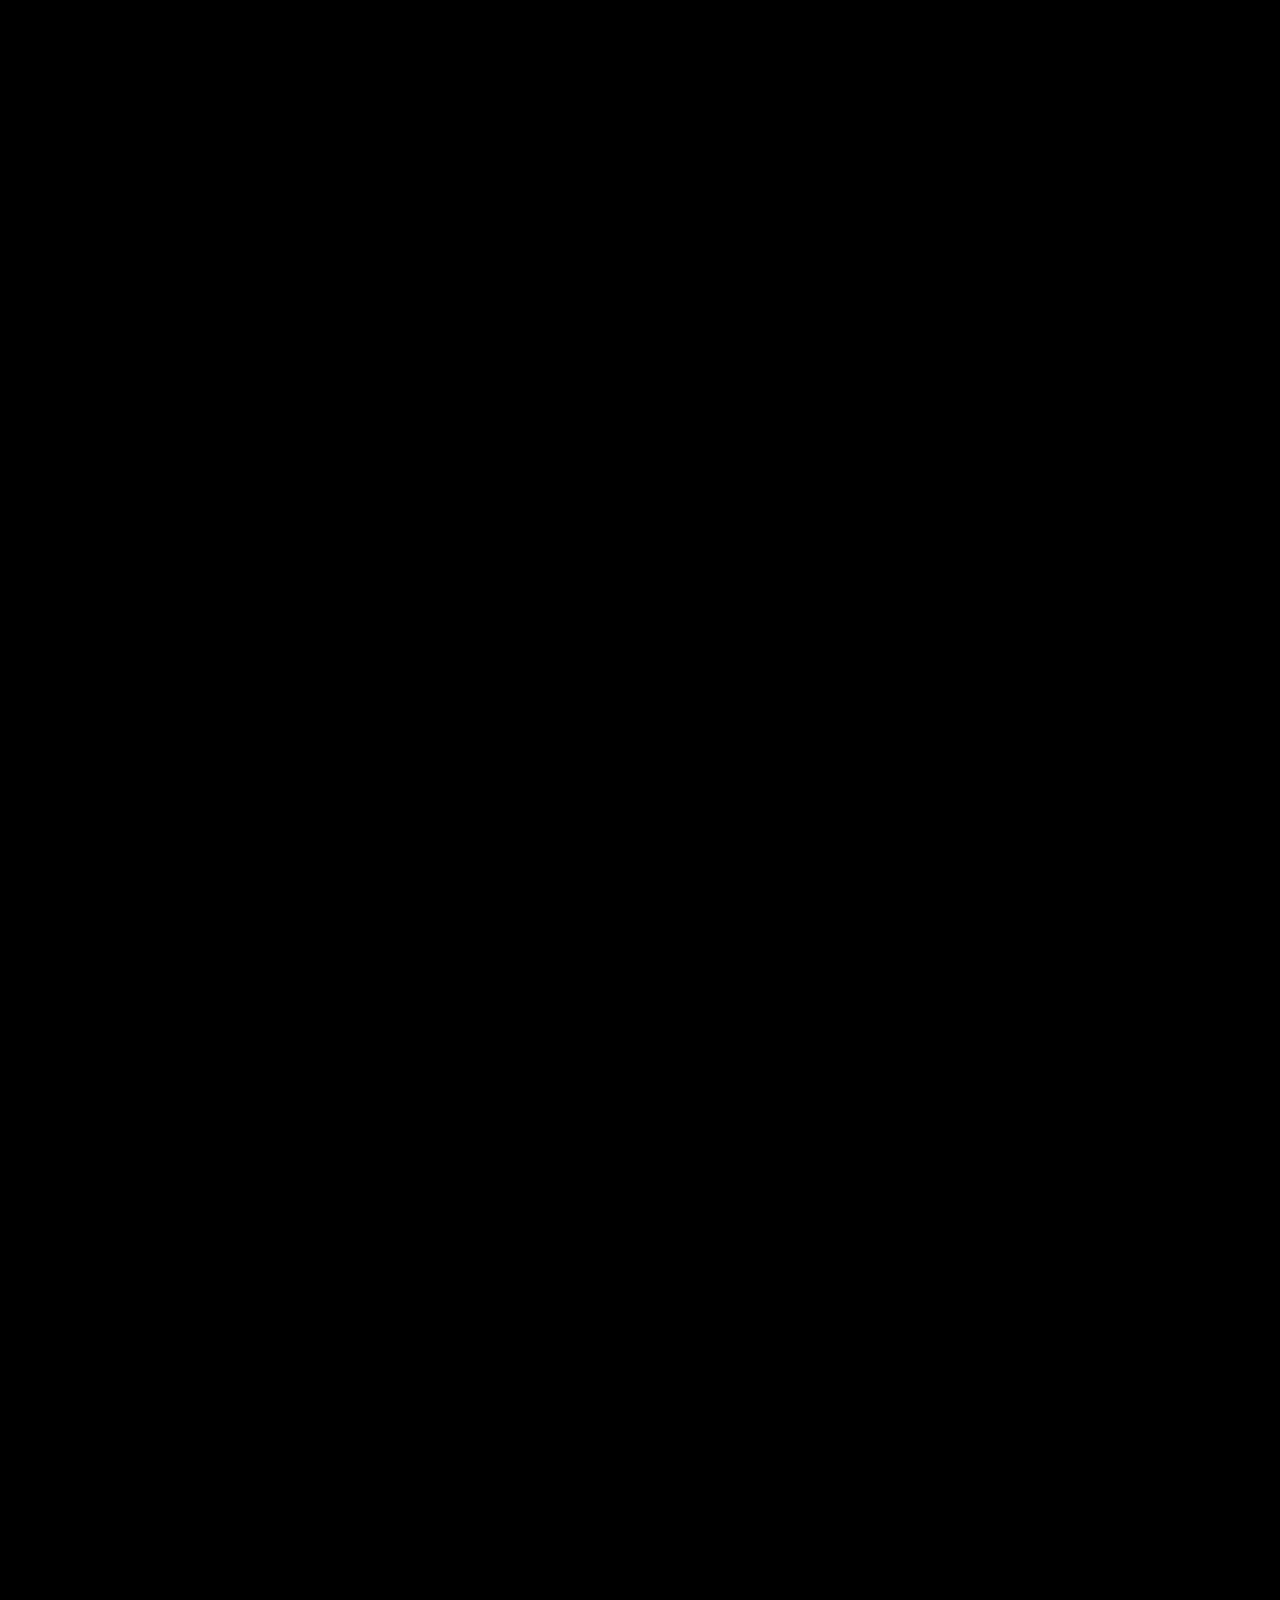
==== commit f699e2a0: "Split main.js into per-page scripts and add both chapters' audio js/main.js drove the index page and" ====
--- a/chapter1.html
+++ b/chapter1.html
@@ -144,6 +144,9 @@
     </div>
 
     <!-- JS -->
+    <!-- Shared mute state. Must load before the page script, which reads
+         AudioSettings while building its audio elements. -->
+    <script src="js/audio-settings.js"></script>
     <script src="js/chapter1.js"></script>
 </body>
 
--- a/css/chapter1.css
+++ b/css/chapter1.css
@@ -748,4 +748,29 @@
         /* Don't push down as far on taller screens to prevent empty gaps */
         transform: scale(1.1) translateY(10%);
     }
+}
+
+/* =========================================
+Audio Toggle (Chapter 1 only)
+========================================= */
+
+/* Lives inside .nav-right, so the navbar's flex layout places it — this only needs to
+   match #lang-toggle's footprint so the two controls read as a pair. Icon sizing comes
+   from global.css (.control-btn svg). The negative margin pulls the pair closer than
+   .nav-right's 3rem link spacing, so they group as one cluster. */
+.audio-toggle {
+    min-width: 50px;
+    margin-right: -1.5rem;
+}
+
+/* Fallback only: used if the navbar isn't present, so the button never disappears.
+   Bottom-LEFT because #hitbox-fire occupies the bottom-right of the cave scene. */
+.audio-toggle-floating {
+    position: fixed;
+    left: 5%;
+    bottom: 4%;
+    z-index: 300;
+    margin-right: 0;
+    background: rgba(0, 0, 0, 0.5);
+    backdrop-filter: blur(4px);
 }
